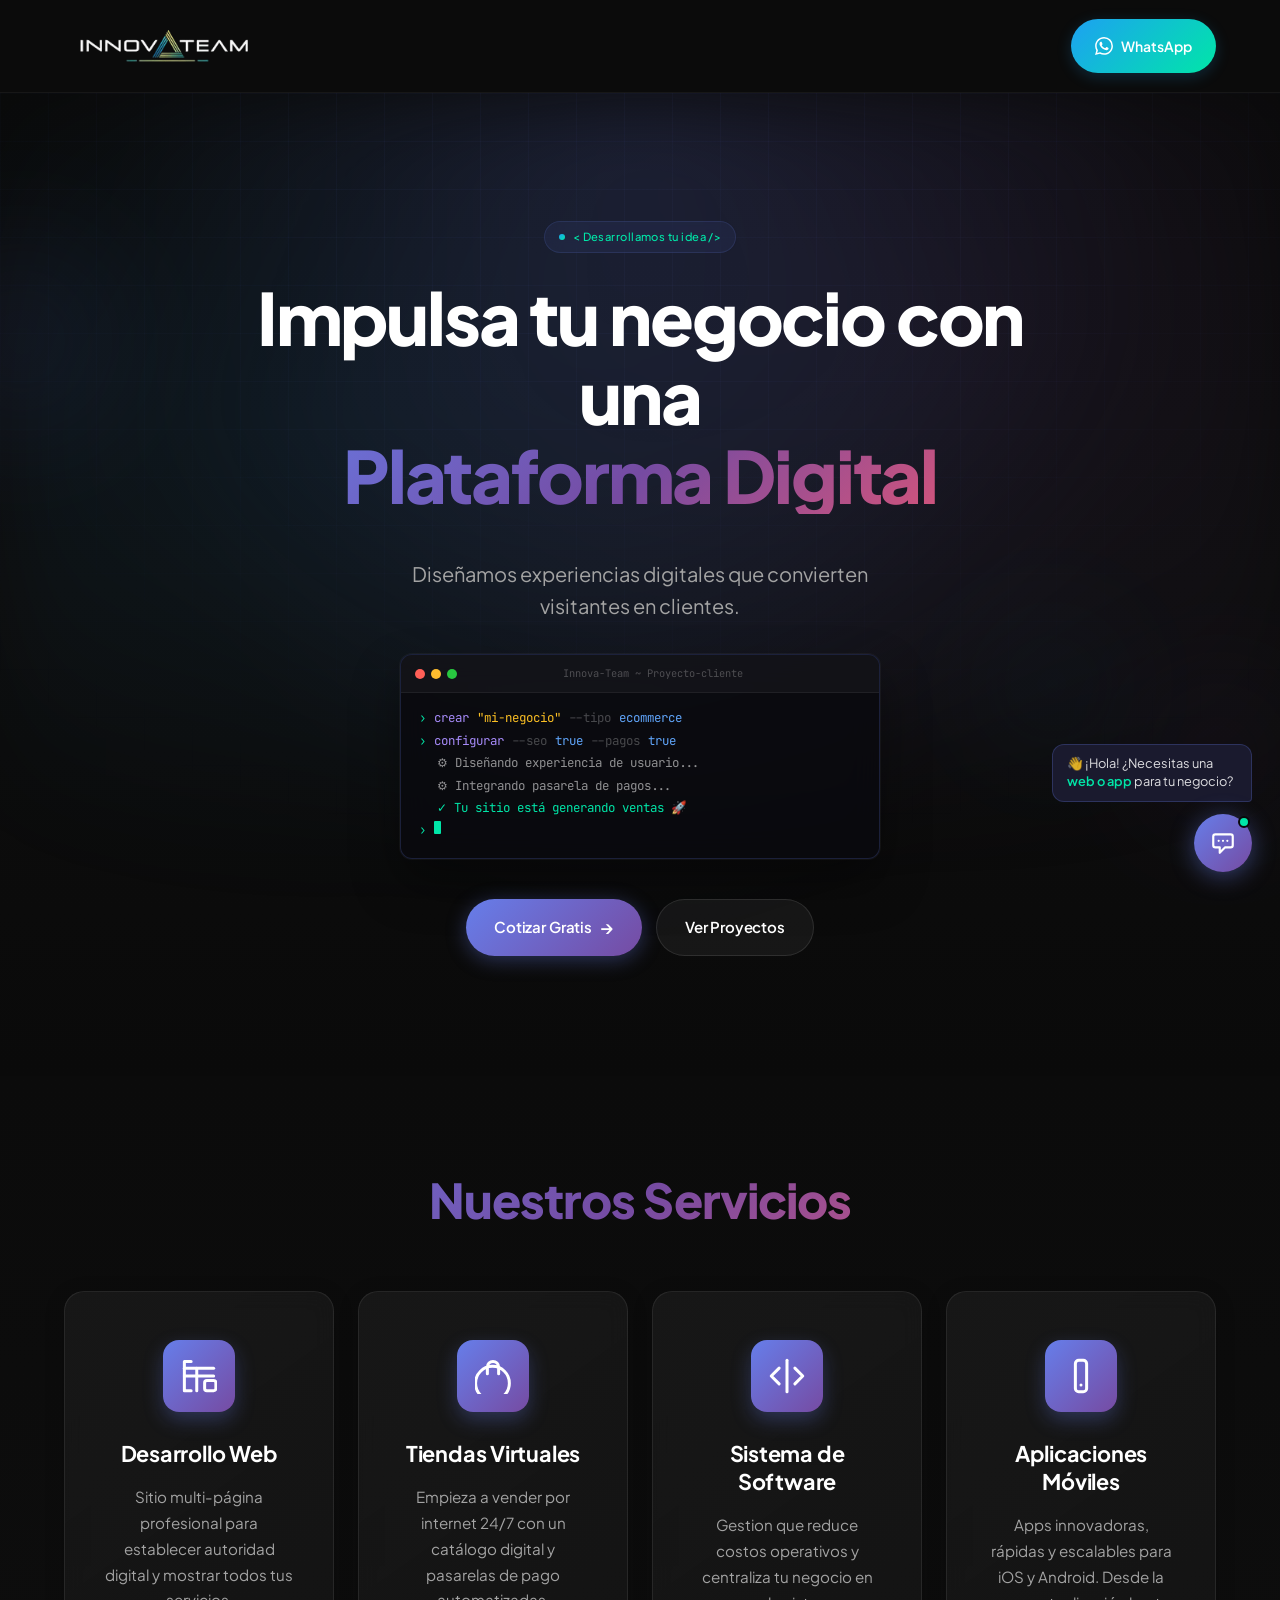
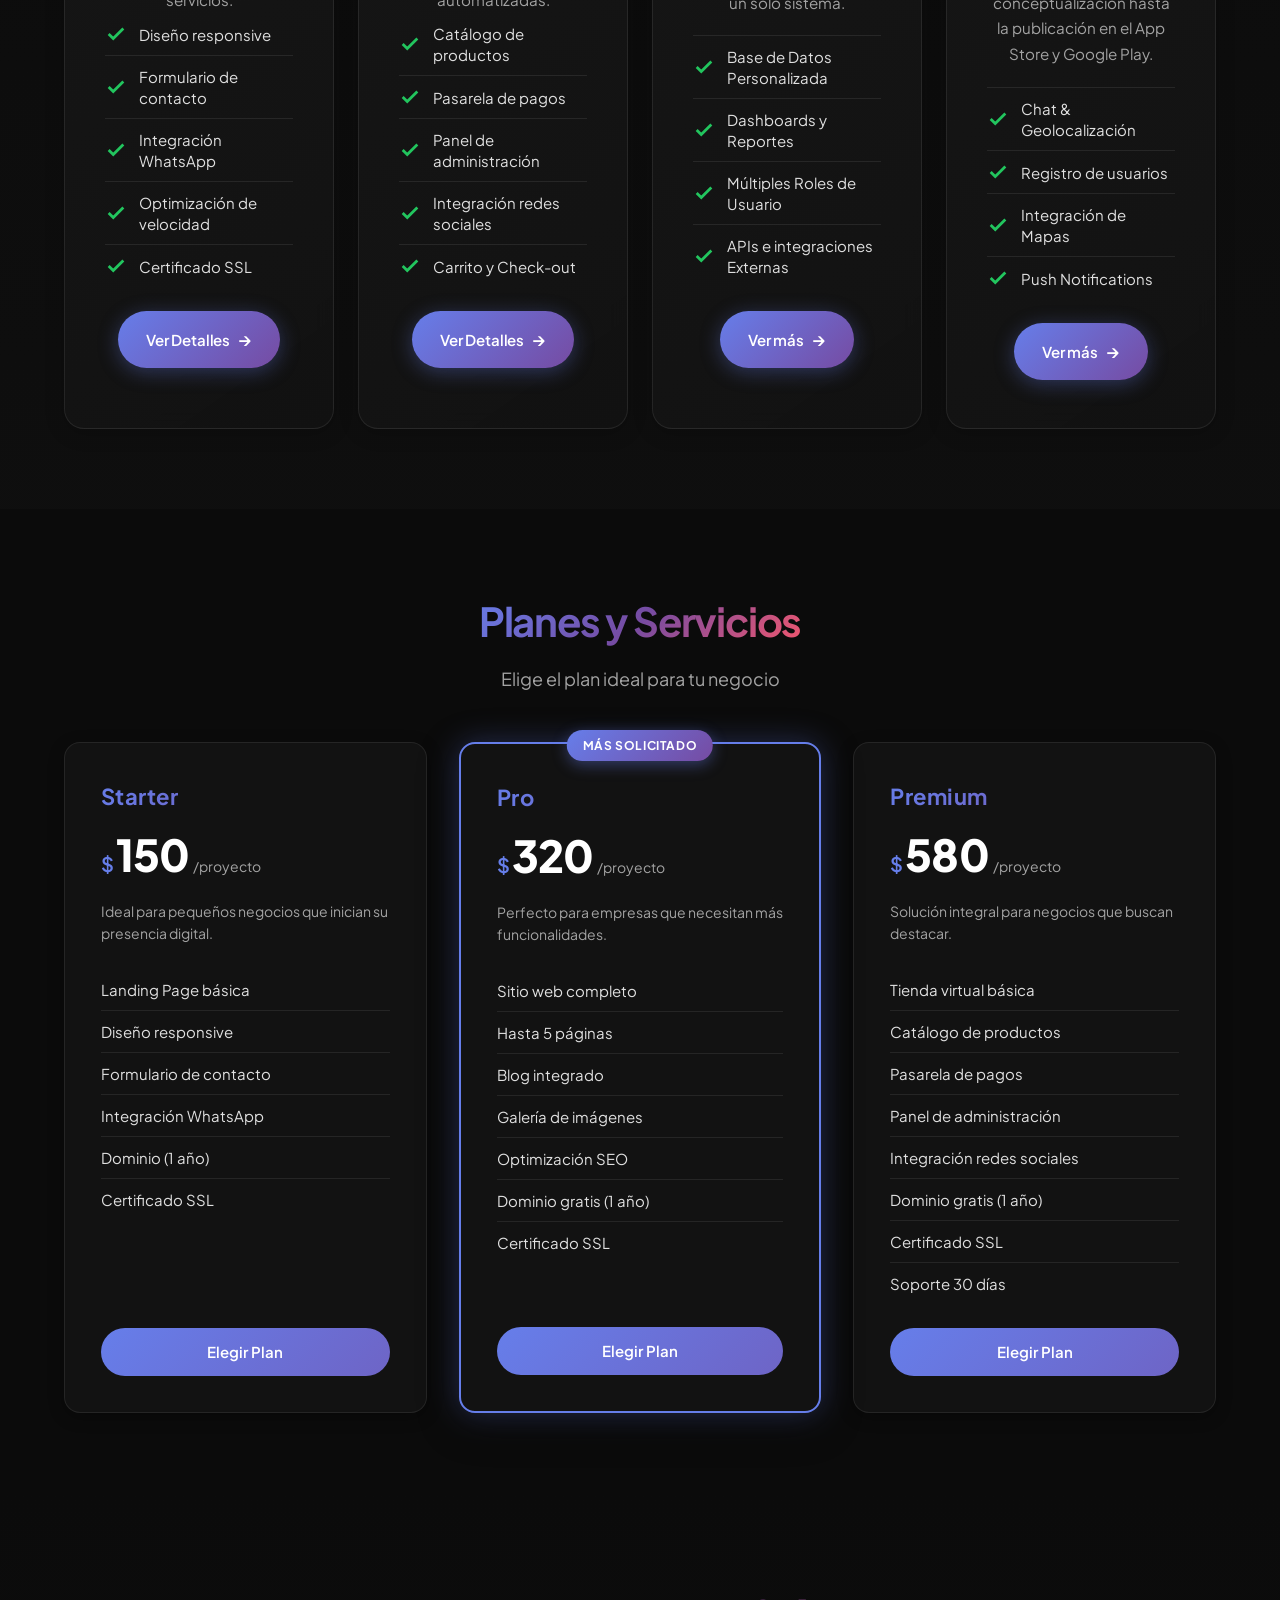
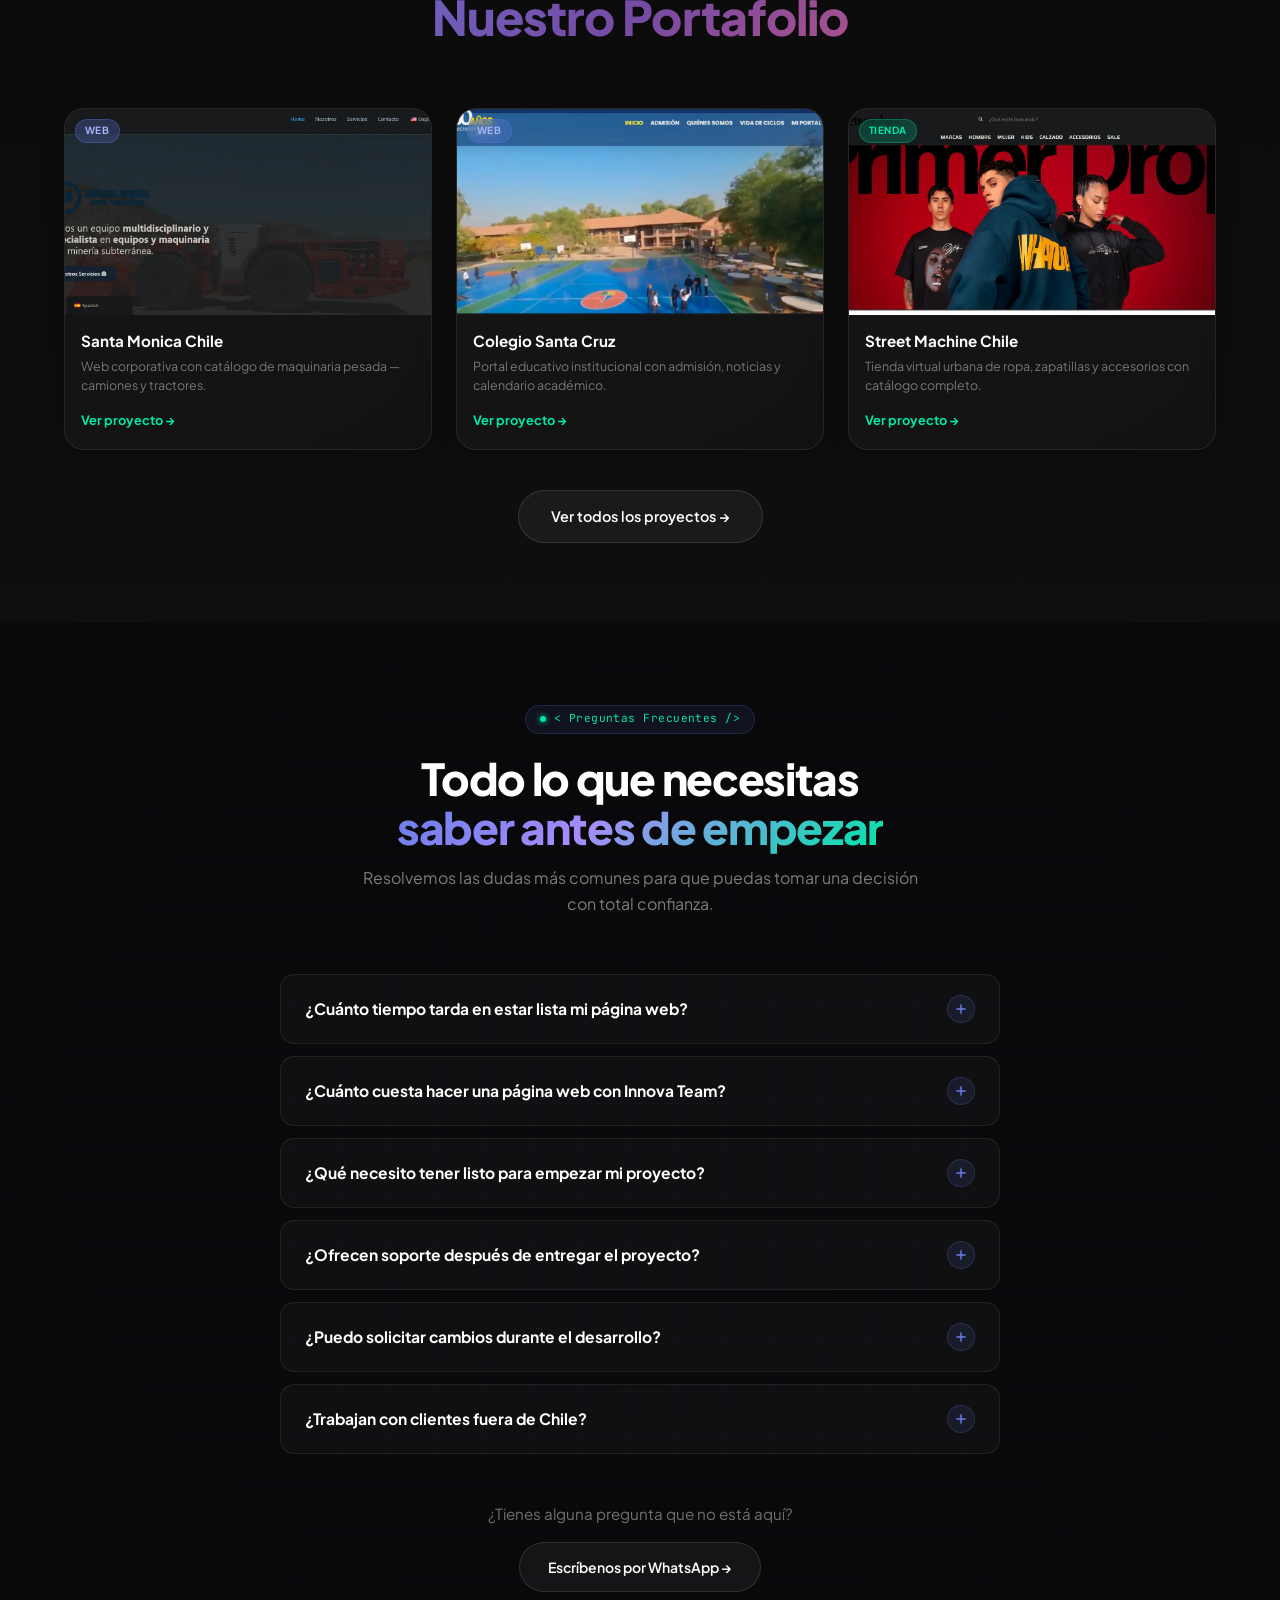
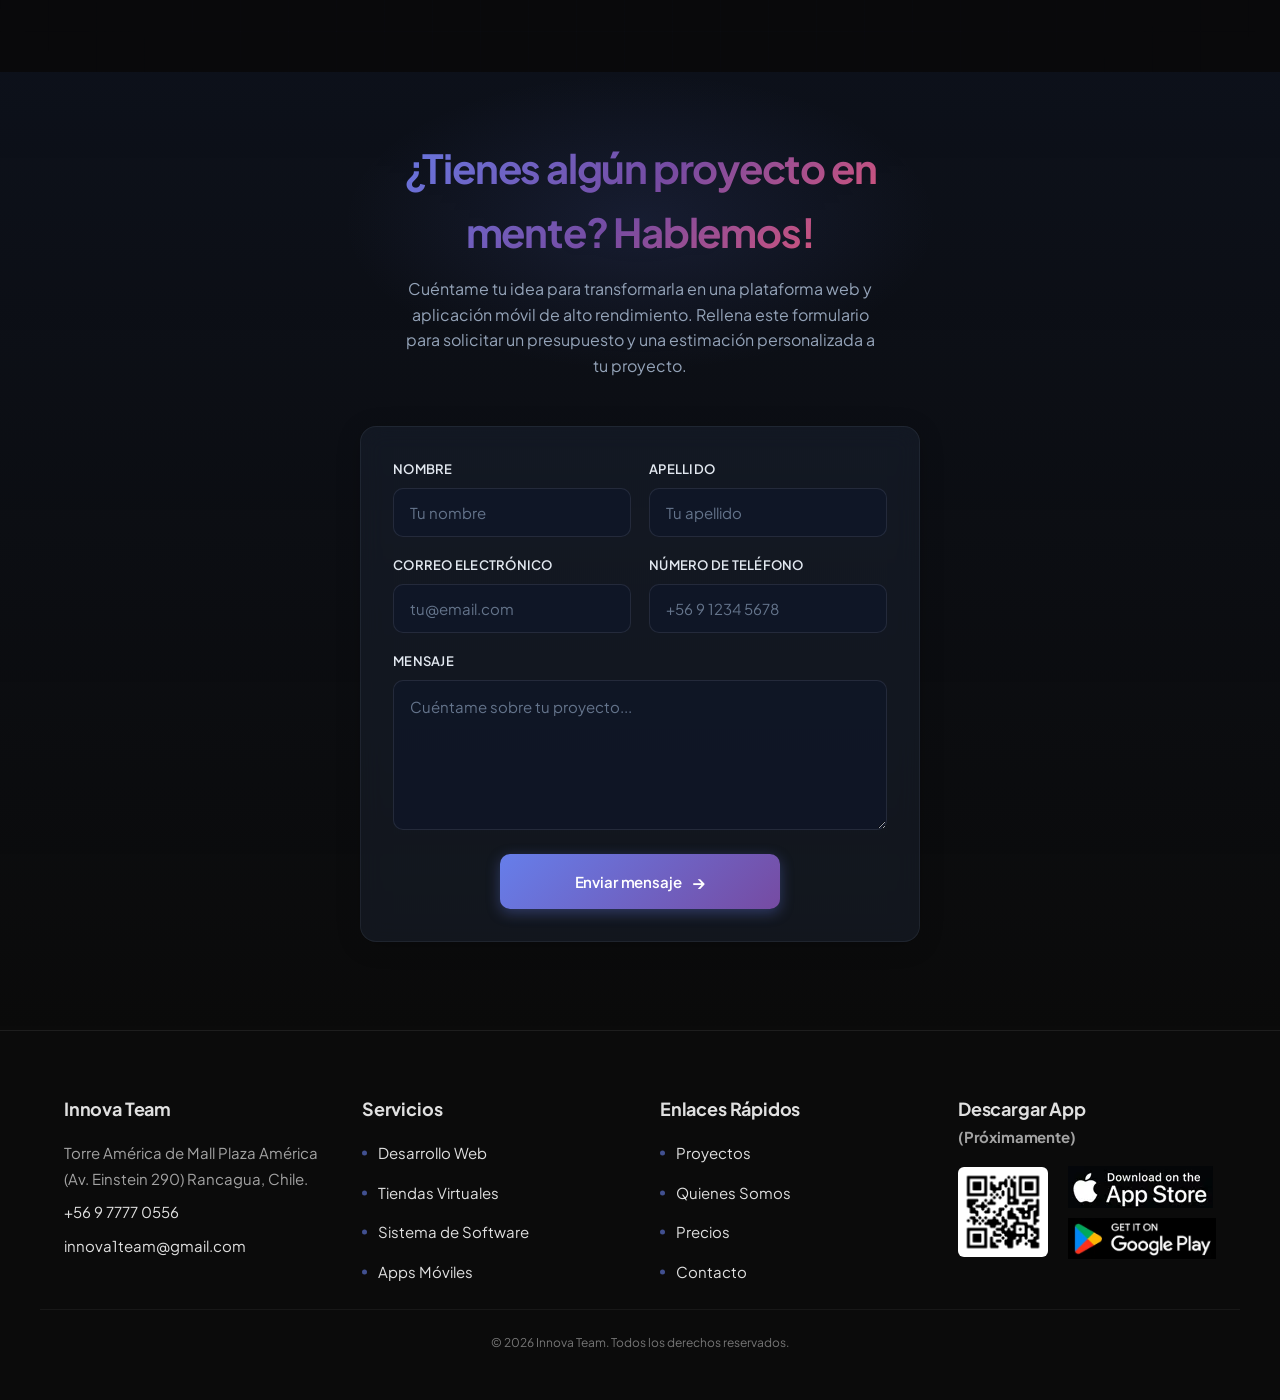
==== index.html @ 7f627562 "listo webp" ====
<!DOCTYPE html>
<html lang="es">
<head>
  <meta charset="UTF-8">
  <title>Innova Team</title>
  <meta name="viewport" content="width=device-width, initial-scale=1.0">
  <meta name="description" content="Creamos páginas web modernas que hacen crecer tu negocio. Diseño profesional, rápido y enfocado en resultados.">
  <link rel="stylesheet" href="css/base.css">
  <link rel="stylesheet" href="css/navbar.css">
  <link rel="stylesheet" href="css/hero.css">
  <link rel="stylesheet" href="css/chatbot.css">
  <link rel="stylesheet" href="css/services.css">
  <link rel="stylesheet" href="css/pricing.css">
  <link rel="stylesheet" href="css/portafolio.css">
  <link rel="stylesheet" href="css/faq.css">
  <link rel="stylesheet" href="css/contact.css">
  <link rel="stylesheet" href="css/about.css">
  <link rel="stylesheet" href="css/footer.css">
  <link rel="preconnect" href="https://fonts.googleapis.com">
  <link rel="preconnect" href="https://fonts.gstatic.com" crossorigin>
  <link href="https://fonts.googleapis.com/css2?family=Plus+Jakarta+Sans:wght@400;500;600;700;800&family=JetBrains+Mono:wght@400;500&display=swap" rel="stylesheet">

  <link rel="icon" href="assets/favicon.ico" type="image/x-icon">
  
  <script src="script.js" defer></script>
</head>
<body>

  <!-- Navbar -->
  <header class="navbar" role="banner">
    <div class="navbar__container">
        <a href="index.html" class="navbar__logo" aria-label="Inicio">
          <picture>
            <source srcset="assets/webp/innovasinfondo.webp" type="image/webp">
            <img src="assets/innovasinfondo.png" alt="Innova Team Logo" class="navbar__logo-img" >
          </picture>
        </a>

      <nav class="navbar__nav" id="navbarNav" aria-label="Navegación principal">
        <ul class="navbar__menu">
          <li class="navbar__menu-item">
            <a href="#" class="navbar__link">Inicio</a>
          </li>
          <li class="navbar__menu-item navbar__menu-item--has-submenu">
            <button class="navbar__submenu-toggle" aria-expanded="false" aria-label="Expandir servicios">
              <span>Servicios</span>
              <svg class="navbar__submenu-arrow" viewBox="0 0 24 24" fill="none" stroke="currentColor" stroke-width="2" aria-hidden="true">
                <polyline points="6 9 12 15 18 9"></polyline>
              </svg>
            </button>
            <ul class="navbar__submenu">
              <li><a href="index.html" class="navbar__submenu-link">Apps móviles</a></li>
              <li><a href="index.html" class="navbar__submenu-link">Desarrollo web</a></li>
              <li><a href="index.html" class="navbar__submenu-link">Tiendas virtuales</a></li>
              <li><a href="index.html" class="navbar__submenu-link">Sistemas de software</a></li>
              <li><a href="index.html" class="navbar__submenu-link">Soporte online</a></li>
            </ul>
          </li>
          <li class="navbar__menu-item">
            <a href="nosotros.html" class="navbar__link">Quiénes somos</a>
          </li>
        </ul>
        <a href="https://wa.me/569777770556?text=Hola,%20me%20gustaria%20cotizar%20una%20pagina%20web" class="btn-whatsapp" aria-label="Contactar por WhatsApp">
          <svg class="icon-whatsapp" viewBox="0 0 24 24" fill="currentColor" aria-hidden="true">
            <path d="M17.472 14.382c-.297-.149-1.758-.867-2.03-.967-.273-.099-.471-.148-.67.15-.197.297-.767.966-.94 1.164-.173.199-.347.223-.644.075-.297-.15-1.255-.463-2.39-1.475-.883-.788-1.48-1.761-1.653-2.059-.173-.297-.018-.458.13-.606.134-.133.298-.347.446-.52.149-.174.198-.298.298-.497.099-.198.05-.371-.025-.52-.075-.149-.669-1.612-.916-2.207-.242-.579-.487-.5-.669-.51-.173-.008-.371-.01-.57-.01-.198 0-.52.074-.792.372-.272.297-1.04 1.016-1.04 2.479 0 1.462 1.065 2.875 1.213 3.074.149.198 2.096 3.2 5.077 4.487.709.306 1.262.489 1.694.625.712.227 1.36.195 1.871.118.571-.085 1.758-.719 2.006-1.413.248-.694.248-1.289.173-1.413-.074-.124-.272-.198-.57-.347m-5.421 7.403h-.004a9.87 9.87 0 01-5.031-1.378l-.361-.214-3.741.982.998-3.648-.235-.374a9.86 9.86 0 01-1.51-5.26c.001-5.45 4.436-9.884 9.888-9.884 2.64 0 5.122 1.03 6.988 2.898a9.825 9.825 0 012.893 6.994c-.003 5.45-4.437 9.884-9.885 9.884m8.413-18.297A11.815 11.815 0 0012.05 0C5.495 0 .16 5.335.157 11.892c0 2.096.547 4.142 1.588 5.945L.057 24l6.305-1.654a11.882 11.882 0 005.683 1.448h.005c6.554 0 11.89-5.335 11.893-11.893a11.821 11.821 0 00-3.48-8.413Z"/>
          </svg>
          <span class="whatsapp-text">WhatsApp</span>
        </a>
      </nav>

      <button class="navbar__toggle" id="navbarToggle" aria-label="Abrir menú" aria-expanded="false" aria-controls="navbarNav">
        <span class="navbar__toggle-icon"></span>
      </button>
    </div>
  </header>

  <!-- Hero -->
  <section class="hero" aria-label="Sección principal">
    <div class="hero__background" aria-hidden="true"></div>
    <div class="hero__glow hero__glow--1" aria-hidden="true"></div>
    <div class="hero__glow hero__glow--2" aria-hidden="true"></div>
    <div class="hero__glow hero__glow--3" aria-hidden="true"></div>
    <div class="hero__content">
      
     <!-- Badge con identidad técnica -->
    <div class="hero__badge">
      <span class="hero__badge-dot" aria-hidden="true"></span>
      <span class="hero__badge-text">&lt; Desarrollamos tu idea /&gt;</span>
    </div>

      <h1 class="hero__title">
        <span class="hero__title--white">Impulsa tu negocio con una</span> <span class="hero__title--highlight">Plataforma Digital</span>
      </h1>
      <p class="hero__location">
  <!--<span>🇨🇱</span> Chile &nbsp;&amp;&nbsp; <span>🇻🇪 Venezuela</span>
</p>-->

      <p class="hero__description">Diseñamos experiencias digitales que convierten visitantes en clientes.</p>
<!-- Terminal — va antes de los botones -->
<div class="hero__terminal" role="img" aria-label="Demostración animada del proceso de desarrollo">
  <div class="hero__terminal-bar">
    <span class="terminal-dot terminal-dot--red"></span>
    <span class="terminal-dot terminal-dot--yellow"></span>
    <span class="terminal-dot terminal-dot--green"></span>
    <span class="terminal-title">Innova-Team ~ Proyecto-cliente</span>
  </div>
  <div class="hero__terminal-body" aria-hidden="true">
    <div class="t-line">
      <span class="t-prompt">›</span>
      <span class="t-cmd">crear</span>
      <span class="t-str">"mi-negocio"</span>
      <span class="t-muted">--tipo</span>
      <span class="t-num">ecommerce</span>
    </div>
    <div class="t-line">
      <span class="t-prompt">›</span>
      <span class="t-cmd">configurar</span>
      <span class="t-muted">--seo</span>
      <span class="t-num">true</span>
      <span class="t-muted">--pagos</span>
      <span class="t-num">true</span>
    </div>
    <div class="t-output">⚙ Diseñando experiencia de usuario...</div>
    <div class="t-output">⚙ Integrando pasarela de pagos...</div>
    <div class="t-success">✓ Tu sitio está generando ventas 🚀</div>
    <div class="t-line">
      <span class="t-prompt">›</span>
      <span class="t-cursor"></span>
    </div>
  </div>
</div> 
      <div class="hero__buttons">
        <a href="https://wa.me/56977770556" class="btn btn--primary" aria-label="Cotizar por WhatsApp">
          <span class="btn__shine" aria-hidden="true"></span>
          <span class="btn__text">Cotizar Gratis</span>
          <span class="btn__icon" aria-hidden="true">→</span>
        </a>
        
        <a href="proyectos.html" class="btn btn--secondary" aria-label="Ver proyectos">
          <span class="btn__text">Ver Proyectos</span>
        </a>
      </div>
<!--  
      <div class="hero__stats">
        <div class="hero__stat">
          <span class="hero__stat-number">+150</span>
          <span class="hero__stat-label">Proyectos</span>
        </div>
        <div class="hero__stat">
          <span class="hero__stat-number">+100</span>
          <span class="hero__stat-label">Clientes</span>
        </div>
        <div class="hero__stat">
          <span class="hero__stat-number">24/7</span>
          <span class="hero__stat-label">Soporte</span>
        </div>
      </div>  -->
    </div>
  </section>

  <!-- Servicios -->
  <section class="services" aria-label="Nuestros servicios">
    <div class="container">
      <h2 class="section-title">Nuestros Servicios</h2>
      <div class="services__grid">
        <article class="card card--service" aria-labelledby="service-web-title">
          <div class="card__icon" aria-hidden="true">
            <svg viewBox="0 0 24 24" fill="none" stroke="currentColor" stroke-width="1.5">
              <path d="M17.25 15H21.75C22.5784 15 23.25 15.6716 23.25 16.5V20.25C23.25 21.0784 22.5784 21.75 21.75 21.75H17.25C16.4216 21.75 15.75 21.0784 15.75 20.25V16.5C15.75 15.6716 16.4216 15 17.25 15Z" stroke-linecap="round" stroke-linejoin="round"/>
              <path d="M2.25 6.75H21.75" stroke-linecap="round" stroke-linejoin="round"/>
              <path d="M2.25 12H21.75" stroke-linecap="round" stroke-linejoin="round"/>
              <path d="M6.75 2.25H2.25V21.75H6.75" stroke-linecap="round" stroke-linejoin="round"/>
              <path d="M10.5 6.75V21.75" stroke-linecap="round" stroke-linejoin="round"/>
            </svg>
          </div>
          <h3 class="card__title" id="service-web-title">Desarrollo Web</h3>
          <p class="card__description">Sitio multi-página profesional para establecer autoridad digital y mostrar todos tus servicios.</p>
          <ul class="pricing-card__features">
            <li><svg class="check-icon" viewBox="0 0 24 24" fill="none" stroke="#22c55e" stroke-width="3"><polyline points="20 6 9 17 4 12"></polyline></svg>Diseño responsive</li>
            <li><svg class="check-icon" viewBox="0 0 24 24" fill="none" stroke="#22c55e" stroke-width="3"><polyline points="20 6 9 17 4 12"></polyline></svg>Formulario de contacto</li>
            <li><svg class="check-icon" viewBox="0 0 24 24" fill="none" stroke="#22c55e" stroke-width="3"><polyline points="20 6 9 17 4 12"></polyline></svg>Integración WhatsApp</li>
            <li><svg class="check-icon" viewBox="0 0 24 24" fill="none" stroke="#22c55e" stroke-width="3"><polyline points="20 6 9 17 4 12"></polyline></svg>Optimización de velocidad</li>
            <li><svg class="check-icon" viewBox="0 0 24 24" fill="none" stroke="#22c55e" stroke-width="3"><polyline points="20 6 9 17 4 12"></polyline></svg>Certificado SSL</li>
          </ul>
          <a href="servicio-web.html" class="btn btn--primary card__button" aria-label="Ver detalles del servicio">
            <span class="btn__text">Ver Detalles</span>
            <span class="btn__icon" aria-hidden="true">→</span>
          </a>
        </article>

        <article class="card card--service" aria-labelledby="service-store-title">
          <div class="card__icon" aria-hidden="true">
            <svg viewBox="0 0 24 24" fill="none" stroke="currentColor" stroke-width="1.5">
              <path d="M15.75 10.5V6a3.75 3.75 0 10-7.5 0v4.5m11.354-1.646a11.261 11.261 0 11-15.91 0 11.261 11.261 0 0115.91 0z" stroke-linecap="round" stroke-linejoin="round"/>
            </svg>
          </div>
          <h3 class="card__title" id="service-store-title">Tiendas Virtuales</h3>
          <p class="card__description">Empieza a vender por internet 24/7 con un catálogo digital y pasarelas de pago automatizadas.</p>
          <ul class="pricing-card__features">
            <li><svg class="check-icon" viewBox="0 0 24 24" fill="none" stroke="#22c55e" stroke-width="3"><polyline points="20 6 9 17 4 12"></polyline></svg>Catálogo de productos</li>
            <li><svg class="check-icon" viewBox="0 0 24 24" fill="none" stroke="#22c55e" stroke-width="3"><polyline points="20 6 9 17 4 12"></polyline></svg>Pasarela de pagos</li>
            <li><svg class="check-icon" viewBox="0 0 24 24" fill="none" stroke="#22c55e" stroke-width="3"><polyline points="20 6 9 17 4 12"></polyline></svg>Panel de administración</li>
            <li><svg class="check-icon" viewBox="0 0 24 24" fill="none" stroke="#22c55e" stroke-width="3"><polyline points="20 6 9 17 4 12"></polyline></svg>Integración redes sociales</li>
            <li><svg class="check-icon" viewBox="0 0 24 24" fill="none" stroke="#22c55e" stroke-width="3"><polyline points="20 6 9 17 4 12"></polyline></svg>Carrito y Check-out</li>
          </ul>
          <a href="servicio-tienda.html" class="btn btn--primary card__button" aria-label="Ver detalles del servicio">
            <span class="btn__text">Ver Detalles</span>
            <span class="btn__icon" aria-hidden="true">→</span>
          </a>
        </article>

        <article class="card card--service" aria-labelledby="service-software-title">
          <div class="card__icon" aria-hidden="true">
            <svg viewBox="0 0 24 24" fill="none" stroke="currentColor" stroke-width="1.5">
              <path d="M17.25 6.75L22.5 12l-5.25 5.25" stroke-linecap="round" stroke-linejoin="round"/>
              <path d="M6.75 17.25L1.5 12l5.25-5.25" stroke-linecap="round" stroke-linejoin="round"/>
              <path d="M12 22.5V1.5" stroke-linecap="round" stroke-linejoin="round"/>
            </svg>
          </div>
          <h3 class="card__title" id="service-software-title">Sistema de Software</h3>
          <p class="card__description">Gestion que reduce costos operativos y centraliza tu negocio en un solo sistema.</p>
          <ul class="pricing-card__features"><li></li>
            <li><svg class="check-icon" viewBox="0 0 24 24" fill="none" stroke="#22c55e" stroke-width="3"><polyline points="20 6 9 17 4 12"></polyline></svg>Base de Datos Personalizada</li>
            <li><svg class="check-icon" viewBox="0 0 24 24" fill="none" stroke="#22c55e" stroke-width="3"><polyline points="20 6 9 17 4 12"></polyline></svg>Dashboards y Reportes</li>
            <li><svg class="check-icon" viewBox="0 0 24 24" fill="none" stroke="#22c55e" stroke-width="3"><polyline points="20 6 9 17 4 12"></polyline></svg>Múltiples Roles de Usuario</li>
            <li><svg class="check-icon" viewBox="0 0 24 24" fill="none" stroke="#22c55e" stroke-width="3"><polyline points="20 6 9 17 4 12"></polyline></svg>APIs e integraciones Externas</li>
          </ul>
          <a href="servicio-software.html" class="btn btn--primary card__button">
           <span class="btn__text">Ver más</span>
             <span class="btn__icon">→</span>
           </a>
        </article>

        <article class="card card--service" aria-labelledby="service-mobile-title">
          <div class="card__icon" aria-hidden="true">
            <svg viewBox="0 0 24 24" fill="none" stroke="currentColor" stroke-width="1.5">
              <path d="M10.5 1.5H13.5A2.25 2.25 0 0115.75 3.75v16.5a2.25 2.25 0 01-2.25 2.25h-3a2.25 2.25 0 01-2.25-2.25V3.75A2.25 2.25 0 0110.5 1.5z" stroke-linecap="round" stroke-linejoin="round"/>
              <path d="M12 18v.001" stroke-linecap="round" stroke-linejoin="round"/>
            </svg>
          </div>
          <h3 class="card__title" id="service-mobile-title">Aplicaciones Móviles</h3>
          <p class="card__description">Apps innovadoras, rápidas y escalables para iOS y Android. Desde la conceptualización hasta la publicación en el App Store y Google Play.</p>
          <ul class="pricing-card__features"><li></li>
            <li><svg class="check-icon" viewBox="0 0 24 24" fill="none" stroke="#22c55e" stroke-width="3"><polyline points="20 6 9 17 4 12"></polyline></svg>Chat & Geolocalización</li>
            <li><svg class="check-icon" viewBox="0 0 24 24" fill="none" stroke="#22c55e" stroke-width="3"><polyline points="20 6 9 17 4 12"></polyline></svg>Registro de usuarios</li>
            <li><svg class="check-icon" viewBox="0 0 24 24" fill="none" stroke="#22c55e" stroke-width="3"><polyline points="20 6 9 17 4 12"></polyline></svg>Integración de Mapas</li>
            <li><svg class="check-icon" viewBox="0 0 24 24" fill="none" stroke="#22c55e" stroke-width="3"><polyline points="20 6 9 17 4 12"></polyline></svg>Push Notifications</li>
          </ul>
          <a href="servicio-app.html" class="btn btn--primary card__button">
           <span class="btn__text">Ver más</span>
           <span class="btn__icon">→</span>
          </a>
        </article>
      </div>
    </div>
  </section>

  <!-- Planes y Servicios -->
  <section class="pricing" id="planes" aria-label="Planes y Servicios">
    <div class="container">
      <h2 class="section-title">Planes y Servicios</h2>
      <p class="pricing__subtitle">Elige el plan ideal para tu negocio</p>
      
      <div class="pricing__grid">
        <!-- Starter -->
        <article class="pricing-card" aria-labelledby="plan-starter-title">
          <h3 class="pricing-card__title" id="plan-starter-title">Starter</h3>
          <div class="pricing-card__price">
            <span class="pricing-card__currency">$</span>
            <span class="pricing-card__amount">150</span>
            <span class="pricing-card__period">/proyecto</span>
          </div>
          <p class="pricing-card__description">Ideal para pequeños negocios que inician su presencia digital.</p>
          <ul class="pricing-card__features">
            <li>Landing Page básica</li>
            <li>Diseño responsive</li>
            <li>Formulario de contacto</li>
            <li>Integración WhatsApp</li>
            <li>Dominio (1 año)</li>
            <li>Certificado SSL</li>
          </ul>
          <a href="https://wa.me/56977770556?text=Hola%2C%20quiero%20una%20landing%20page%20para%20mi%20negocio" class="pricing-card__button">Elegir Plan</a>
        </article>

        <!-- Pro -->
        <article class="pricing-card pricing-card--featured" aria-labelledby="plan-pro-title">
          <h3 class="pricing-card__title" id="plan-pro-title">Pro</h3>
          <div class="pricing-card__price">
            <span class="pricing-card__currency">$</span>
            <span class="pricing-card__amount">320</span>
            <span class="pricing-card__period">/proyecto</span>
          </div>
          <p class="pricing-card__description">Perfecto para empresas que necesitan más funcionalidades.</p>
          <ul class="pricing-card__features">
            <li>Sitio web completo</li>
            <li>Hasta 5 páginas</li>
            <li>Blog integrado</li>
            <li>Galería de imágenes</li>
            <li>Optimización SEO</li>
            <li>Dominio gratis (1 año)</li>
            <li>Certificado SSL</li>
          </ul>
          <a href="https://wa.me/56977770556?text=Hola%2C%20quiero%20cotizar%20una%20web%20corporativa%20profesional" class="pricing-card__button">Elegir Plan</a>
        </article>

        <!-- Premium -->
        <article class="pricing-card" aria-labelledby="plan-premium-title">
          <h3 class="pricing-card__title" id="plan-premium-title">Premium</h3>
          <div class="pricing-card__price">
            <span class="pricing-card__currency">$</span>
            <span class="pricing-card__amount">580</span>
            <span class="pricing-card__period">/proyecto</span>
          </div>
          <p class="pricing-card__description">Solución integral para negocios que buscan destacar.</p>
          <ul class="pricing-card__features">
            <li>Tienda virtual básica</li>
            <li>Catálogo de productos</li>
            <li>Pasarela de pagos</li>
            <li>Panel de administración</li>
            <li>Integración redes sociales</li>
            <li>Dominio gratis (1 año)</li>
            <li>Certificado SSL</li>
            <li>Soporte 30 días</li>
          </ul>
          <a href="https://wa.me/56977770556?text=Hola%2C%20quiero%20desarrollar%20un%20ecommerce%20o%20aplicaci%C3%B3n%20web" class="pricing-card__button">Elegir Plan</a>
        </article>


      </div>
    </div>
  </section>

  <!-- Ecosistema -->
<!-- section class="ecosystem" aria-label="Ecosistema">


    <div class="container">
      <h2 class="section-title">Nuestro Ecosistema</h2>
      <div class="ecosystem-container">
<svg class="ecosystem-lines" viewBox="0 0 420 420">
  <defs>
    <filter id="glow">
      <feGaussianBlur stdDeviation="3.5" result="coloredBlur"/>
      <feMerge>
        <feMergeNode in="coloredBlur"/>
        <feMergeNode in="SourceGraphic"/>
      </feMerge>
    </filter>
  </defs>
  <!-- Líneas de conexión desde el centro hacia cada item 
  <line x1="210" y1="210" x2="210" y2="45" stroke="var(--color-accent)" stroke-width="2" />
  <line x1="210" y1="210" x2="345" y2="120" stroke="var(--color-accent)" stroke-width="2" />
  <line x1="210" y1="210" x2="345" y2="300" stroke="var(--color-accent)" stroke-width="2" />
  <line x1="210" y1="210" x2="210" y2="375" stroke="var(--color-accent)" stroke-width="2" />
  <line x1="210" y1="210" x2="75" y2="300" stroke="var(--color-accent)" stroke-width="2" />
  <line x1="210" y1="210" x2="75" y2="120" stroke="var(--color-accent)" stroke-width="2" />
</svg>
        <div class="ecosystem-center">
          
          <img src="" alt="Innova Team">
        </div>
        <div class="ecosystem-item item-1">
          <img src="assets/icons/whatsapp.svg" alt="WhatsApp">
        </div>
        <div class="ecosystem-item item-2">
          <img src="assets/icons/shopify.svg" alt="WhatsApp">
        </div>
        <div class="ecosystem-item item-3">
          <img src="assets/icons/wordpress.svg" alt="WhatsApp">
        </div>
        <div class="ecosystem-item item-4">
          <img src="assets/icons/mercadopago.svg" alt="WhatsApp">
        </div>
        <div class="ecosystem-item item-5">
          <img src="assets/icons/googleanalytics.svg" alt="WhatsApp">
        </div>
        <div class="ecosystem-item item-6">
          <img src="assets/icons/stripe.svg" alt="WhatsApp">
        </div>
      </div>
    </div>
  </section>

  <!-- Portafolio -->
 
 <!--Portafolio-->
  
<section class="services" aria-label="Portafolio destacado">
  <div class="container">
    <h2 class="section-title">Nuestro Portafolio</h2>

    <div class="services__grid" style="grid-template-columns: repeat(auto-fill, minmax(300px,1fr));">

      <article class="card card--service" style="padding:0; overflow:hidden; text-align:left;">
        <div style="position:relative; aspect-ratio:16/9; overflow:hidden;">
          <picture>
            <source srcset="assets/webp/santamonica.webp" type="image/webp">
            <img src="assets/santamonica.png" alt="Santa Monica Chile"
                 style="width:100%;height:100%;object-fit:cover;object-position:top;transition:object-position 2.5s ease;"
                 onmouseenter="this.style.objectPosition='bottom'"
                 onmouseleave="this.style.objectPosition='top'"
                 loading="lazy">
          </picture>
          <span style="position:absolute;top:10px;left:10px;font-size:.62rem;font-weight:700;padding:3px 9px;border-radius:9999px;background:rgba(102,126,234,.25);color:#a5b4fc;border:1px solid rgba(102,126,234,.3);text-transform:uppercase;letter-spacing:.05em;backdrop-filter:blur(8px);">Web</span>
        </div>
        <div style="padding:14px 16px 18px;">
          <p style="font-weight:700;color:#fff;font-size:.95rem;margin-bottom:4px;">Santa Monica Chile</p>
          <p style="font-size:.78rem;color:rgba(240,240,240,.45);line-height:1.55;margin-bottom:10px;">Web corporativa con catálogo de maquinaria pesada — camiones y tractores.</p>
          <a href="https://sm-em.com/" target="_blank" rel="noopener"
             style="font-size:.8rem;font-weight:700;color:#00E6A8;text-decoration:none;">Ver proyecto →</a>
        </div>
      </article>

      <article class="card card--service" style="padding:0; overflow:hidden; text-align:left;">
        <div style="position:relative; aspect-ratio:16/9; overflow:hidden;">
          <picture>
            <source srcset="assets/webp/santacruz.webp" type="image/webp">
            <img src="assets/santacruz.png" alt="Colegio Santa Cruz"
                 style="width:100%;height:100%;object-fit:cover;object-position:top;transition:object-position 2.5s ease;"
                 onmouseenter="this.style.objectPosition='bottom'"
                 onmouseleave="this.style.objectPosition='top'"
                 loading="lazy">
          </picture>
          <span style="position:absolute;top:10px;left:10px;font-size:.62rem;font-weight:700;padding:3px 9px;border-radius:9999px;background:rgba(102,126,234,.25);color:#a5b4fc;border:1px solid rgba(102,126,234,.3);text-transform:uppercase;letter-spacing:.05em;backdrop-filter:blur(8px);">Web</span>
        </div>
        <div style="padding:14px 16px 18px;">
          <p style="font-weight:700;color:#fff;font-size:.95rem;margin-bottom:4px;">Colegio Santa Cruz</p>
          <p style="font-size:.78rem;color:rgba(240,240,240,.45);line-height:1.55;margin-bottom:10px;">Portal educativo institucional con admisión, noticias y calendario académico.</p>
          <a href="https://www.colegiosantacruz.cl/" target="_blank" rel="noopener"
             style="font-size:.8rem;font-weight:700;color:#00E6A8;text-decoration:none;">Ver proyecto →</a>
        </div>
      </article>

      <article class="card card--service" style="padding:0; overflow:hidden; text-align:left;">
        <div style="position:relative; aspect-ratio:16/9; overflow:hidden;">
          <picture>
            <source srcset="assets/webp/ropa.webp" type="image/webp">
            <img src="assets/ropa.png" alt="Street Machine Chile"
                 style="width:100%;height:100%;object-fit:cover;object-position:top;transition:object-position 2.5s ease;"
                 onmouseenter="this.style.objectPosition='bottom'"
                 onmouseleave="this.style.objectPosition='top'"
                 loading="lazy">
          </picture>
          <span style="position:absolute;top:10px;left:10px;font-size:.62rem;font-weight:700;padding:3px 9px;border-radius:9999px;background:rgba(0,230,168,.2);color:#00E6A8;border:1px solid rgba(0,230,168,.3);text-transform:uppercase;letter-spacing:.05em;backdrop-filter:blur(8px);">Tienda</span>
        </div>
        <div style="padding:14px 16px 18px;">
          <p style="font-weight:700;color:#fff;font-size:.95rem;margin-bottom:4px;">Street Machine Chile</p>
          <p style="font-size:.78rem;color:rgba(240,240,240,.45);line-height:1.55;margin-bottom:10px;">Tienda virtual urbana de ropa, zapatillas y accesorios con catálogo completo.</p>
          <a href="https://www.streetmachine.cl/" target="_blank" rel="noopener"
             style="font-size:.8rem;font-weight:700;color:#00E6A8;text-decoration:none;">Ver proyecto →</a>
        </div>
      </article>

    </div>

    <!-- CTA ver todos -->
    <div style="text-align:center;margin-top:2.5rem;">
      <a href="proyectos.html"
         style="display:inline-flex;align-items:center;gap:8px;padding:.875rem 2rem;background:rgba(255,255,255,.05);border:1px solid rgba(255,255,255,.12);border-radius:9999px;color:#fff;font-size:.9rem;font-weight:600;text-decoration:none;transition:all .25s ease;"
         onmouseenter="this.style.background='rgba(102,126,234,.12)';this.style.borderColor='rgba(102,126,234,.35)'"
         onmouseleave="this.style.background='rgba(255,255,255,.05)';this.style.borderColor='rgba(255,255,255,.12)'">
        Ver todos los proyectos →
      </a>
    </div>

  </div>
</section>

  <!-- CTA
  <section class="cta" aria-label="Llamado a la acción">
    <div class="container">
      <h2 class="cta__title">¿Listo para tener tu página web?</h2>
      <a href="https://wa.me/56977770556" class="btn btn-whatsapp cta__button" aria-label="Hablar por WhatsApp">
        <span class="btn__shine" aria-hidden="true"></span>
        <span class="btn__text">Hablar por WhatsApp</span>
        <span class="btn__icon" aria-hidden="true">→</span>
      </a>
    </div>
  </section>  -->

 <!-- SECCIÓN FAQ — -->
<section class="faq" id="faq" aria-label="Preguntas frecuentes">
  <div class="faq__header">
    <div class="faq__badge">
      <span class="faq__badge-dot" aria-hidden="true"></span>
      &lt; Preguntas Frecuentes /&gt;
    </div>
    <h2 class="faq__title">Todo lo que necesitas<br><span>saber antes de empezar</span></h2>
    <p class="faq__subtitle">Resolvemos las dudas más comunes para que puedas tomar una decisión con total confianza.</p>
  </div>

  <div class="faq__list" id="faqList">

    <!-- Item 1 -->
    <div class="faq__item">
      <button class="faq__question" aria-expanded="false">
        <span>¿Cuánto tiempo tarda en estar lista mi página web?</span>
        <span class="faq__icon" aria-hidden="true">
          <svg viewBox="0 0 24 24" fill="none" stroke-width="2.5" stroke-linecap="round" stroke-linejoin="round">
            <line x1="12" y1="5" x2="12" y2="19"/>
            <line x1="5" y1="12" x2="19" y2="12"/>
          </svg>
        </span>
      </button>
      <div class="faq__answer">
        <div class="faq__answer-inner">
          Depende del tipo de proyecto. Una <strong>landing page</strong> puede estar lista en 5 a 7 días hábiles. Un <strong>sitio web completo</strong> toma entre 2 y 3 semanas. Una <strong>tienda virtual o sistema a medida</strong> puede requerir entre 4 y 8 semanas según la complejidad. Siempre te damos un plazo claro antes de comenzar.
        </div>
      </div>
    </div>

    <!-- Item 2 -->
    <div class="faq__item">
      <button class="faq__question" aria-expanded="false">
        <span>¿Cuánto cuesta hacer una página web con Innova Team?</span>
        <span class="faq__icon" aria-hidden="true">
          <svg viewBox="0 0 24 24" fill="none" stroke-width="2.5" stroke-linecap="round" stroke-linejoin="round">
            <line x1="12" y1="5" x2="12" y2="19"/>
            <line x1="5" y1="12" x2="19" y2="12"/>
          </svg>
        </span>
      </button>
      <div class="faq__answer">
        <div class="faq__answer-inner">
          Nuestros planes parten desde <strong>$150 USD</strong> para una landing page básica, <strong>$320 USD</strong> para un sitio web profesional de hasta 5 páginas, y <strong>$580 USD</strong> para una tienda virtual completa. Proyectos más complejos como sistemas de software o apps móviles se cotizan de forma personalizada. Puedes revisar todos los detalles en nuestra <a href="#planes">sección de precios</a>.
        </div>
      </div>
    </div>

    <!-- Item 3 -->
    <div class="faq__item">
      <button class="faq__question" aria-expanded="false">
        <span>¿Qué necesito tener listo para empezar mi proyecto?</span>
        <span class="faq__icon" aria-hidden="true">
          <svg viewBox="0 0 24 24" fill="none" stroke-width="2.5" stroke-linecap="round" stroke-linejoin="round">
            <line x1="12" y1="5" x2="12" y2="19"/>
            <line x1="5" y1="12" x2="19" y2="12"/>
          </svg>
        </span>
      </button>
      <div class="faq__answer">
        <div class="faq__answer-inner">
          No necesitas tener todo perfecto desde el inicio. Con una idea clara de tu negocio ya podemos comenzar. Lo que sí ayuda tener: <strong>logo o nombre de tu empresa</strong>, colores o referencias de diseño que te gusten, y el texto o información que quieres mostrar. Si no tienes algo de esto, te ayudamos a definirlo en la primera reunión.
        </div>
      </div>
    </div>

    <!-- Item 4 -->
    <div class="faq__item">
      <button class="faq__question" aria-expanded="false">
        <span>¿Ofrecen soporte después de entregar el proyecto?</span>
        <span class="faq__icon" aria-hidden="true">
          <svg viewBox="0 0 24 24" fill="none" stroke-width="2.5" stroke-linecap="round" stroke-linejoin="round">
            <line x1="12" y1="5" x2="12" y2="19"/>
            <line x1="5" y1="12" x2="19" y2="12"/>
          </svg>
        </span>
      </button>
      <div class="faq__answer">
        <div class="faq__answer-inner">
          Sí. Todos nuestros planes incluyen un período de soporte post-entrega. El plan <strong>Starter</strong> incluye revisiones durante la entrega, el <strong>Pro</strong> incluye ajustes por 15 días, y el <strong>Premium</strong> incluye 30 días de soporte completo. Además estamos disponibles <strong>24/7 por WhatsApp</strong> para cualquier urgencia.
        </div>
      </div>
    </div>

    <!-- Item 5 -->
    <div class="faq__item">
      <button class="faq__question" aria-expanded="false">
        <span>¿Puedo solicitar cambios durante el desarrollo?</span>
        <span class="faq__icon" aria-hidden="true">
          <svg viewBox="0 0 24 24" fill="none" stroke-width="2.5" stroke-linecap="round" stroke-linejoin="round">
            <line x1="12" y1="5" x2="12" y2="19"/>
            <line x1="5" y1="12" x2="19" y2="12"/>
          </svg>
        </span>
      </button>
      <div class="faq__answer">
        <div class="faq__answer-inner">
          Sí, trabajamos de forma iterativa. Antes de comenzar el desarrollo final te mostramos un prototipo o maqueta para que apruebes el diseño. Durante el proceso te mantenemos informado y puedes solicitar ajustes. Cambios grandes que modifiquen el alcance del proyecto se evalúan con una cotización adicional, siempre con tu aprobación previa.
        </div>
      </div>
    </div>

    <!-- Item 6 -->
    <div class="faq__item">
      <button class="faq__question" aria-expanded="false">
        <span>¿Trabajan con clientes fuera de Chile?</span>
        <span class="faq__icon" aria-hidden="true">
          <svg viewBox="0 0 24 24" fill="none" stroke-width="2.5" stroke-linecap="round" stroke-linejoin="round">
            <line x1="12" y1="5" x2="12" y2="19"/>
            <line x1="5" y1="12" x2="19" y2="12"/>
          </svg>
        </span>
      </button>
      <div class="faq__answer">
        <div class="faq__answer-inner">
          Sí. Operamos desde <strong>Chile 🇨🇱 y Venezuela 🇻🇪</strong> y trabajamos con clientes de toda Latinoamérica de forma 100% remota. Las reuniones se realizan por videollamada, el seguimiento por WhatsApp y entregamos todo digitalmente. Los pagos pueden realizarse por transferencia bancaria o plataformas internacionales.
        </div>
      </div>
    </div>

  </div>

  <!-- CTA -->
  <div class="faq__cta">
    <p>¿Tienes alguna pregunta que no está aquí?</p>
    <a href="https://wa.me/56977770556?text=Hola%2C%20tengo%20una%20pregunta%20sobre%20sus%20servicios" target="_blank" rel="noopener">
      Escríbenos por WhatsApp →
    </a>
  </div>

</section> 

  <!-- Contacto -->
  <section class="contact" id="contacto" aria-label="Contacto">
    <div class="container">
       <div class="contact__wrapper">
         <h2 class="section-title">¿Tienes algún proyecto en mente? Hablemos!</h2>
         
         <p class="contact__description">Cuéntame tu idea para transformarla en una plataforma web y aplicación móvil de alto rendimiento. Rellena este formulario para solicitar un presupuesto y una estimación personalizada a tu proyecto.</p>
         
        <form name="contacto" method="POST" data-netlify="true" netlify>
           <input type="hidden" name="form-name" value="contacto">
           
           <div class="contact__success" id="contactSuccess" style="display: none;">
             <svg class="contact__success-icon" viewBox="0 0 24 24" fill="none" stroke="currentColor" stroke-width="2" aria-hidden="true">
               <polyline points="20 6 9 17 4 12" stroke-linecap="round" stroke-linejoin="round"/>
             </svg>
             <h3 class="contact__success-title">¡Mensaje enviado correctamente!</h3>
             <p class="contact__success-text">Te contactaré pronto.</p>
           </div>
           
           <div class="contact__grid" id="contactFormGrid">
             <div class="contact__field">
               <label for="nombre" class="contact__label">Nombre</label>
               <input type="text" id="nombre" name="nombre" class="contact__input" placeholder="Tu nombre" required>
             </div>
             
             <div class="contact__field">
               <label for="apellido" class="contact__label">Apellido</label>
               <input type="text" id="apellido" name="apellido" class="contact__input" placeholder="Tu apellido" required>
             </div>
             
             <div class="contact__field">
               <label for="email" class="contact__label">Correo electrónico</label>
               <input type="email" id="email" name="email" class="contact__input" placeholder="tu@email.com" required>
             </div>
             
             <div class="contact__field">
               <label for="telefono" class="contact__label">Número de teléfono</label>
               <input type="tel" id="telefono" name="telefono" class="contact__input" placeholder="+56 9 1234 5678">
             </div>
             
             <div class="contact__field contact__field--full">
               <label for="mensaje" class="contact__label">Mensaje</label>
               <textarea id="mensaje" name="mensaje" class="contact__textarea" placeholder="Cuéntame sobre tu proyecto..." rows="5" required></textarea>
             </div>
             
             <div class="contact__field contact__field--full contact__field--button">
               <button type="submit" class="btn btn--primary contact__button">
                 <span class="btn__shine" aria-hidden="true"></span>
                 <span class="btn__text">Enviar mensaje</span>
                 <span class="btn__icon" aria-hidden="true">→</span>
               </button>
             </div>
           </div>
         </form>
         
         
       </div>
    </div>
  </section>

  <!-- About -->
  <!--section id="about" aria-label="¿Quiénes somos?">

    <div class="container">
      <div class="about">
        <h2>¿Quiénes somos?</h2>
        <p>Somos un equipo comprometido con la excelencia, construyendo confianza a través de años de experiencia y un enfoque centrado en las necesidades de nuestros clientes. Nos apasiona transformar ideas en soluciones digitales que generan resultados reales.</p>
      </div>
    </div>
  </section>



  <!- Footer -->
 
 
  <footer class="footer" role="contentinfo">
    <div class="footer-container">
      
      <!-- Columna 1: Información de contacto -->
      <div class="footer-column">
        <h3 class="footer-column__title">Innova Team</h3>
        <address class="footer-column__address">
          <p>Torre América de Mall Plaza América (Av. Einstein 290)  Rancagua, Chile.</p>
          <p><a href="tel:+56977770556">+56 9 7777 0556</a></p>
          <p><a href="mailto:innova1team@gmail.com">innova1team@gmail.com</a></p>
        </address>
      </div>

      <!-- Columna 2: Servicios -->
      <div class="footer-column">
        <h3 class="footer-column__title">Servicios</h3>
        <ul class="footer-column__list">
          <li><a href="#">Desarrollo Web</a></li>
          <li><a href="#">Tiendas Virtuales</a></li>
          <li><a href="#">Sistema de Software</a></li>
          <li><a href="#">Apps Móviles</a></li>
        </ul>
      </div>

      <!-- Columna 3: Enlaces rápidos -->
      <div class="footer-column">
        <h3 class="footer-column__title">Enlaces Rápidos</h3>
        <ul class="footer-column__list">
          <li><a href="proyectos.html">Proyectos</a></li>
          <li><a href="nosotros.html">Quienes Somos</a></li>
          <li><a href="#planes">Precios</a></li>
          <li><a href="#contacto">Contacto</a></li>
        </ul>
      </div>

      <!-- Columna 4: Descargar App -->
      <div class="footer-column footer-app">
        <h3 class="footer-column__title">Descargar App <p class="footer-column__address">(Próximamente)</p></h3>
        
        <div class="footer-app__content">
          <div class="footer-qr">
            <picture>
              <source srcset="assets/webp/https_innovateam_netlify_app_.webp" type="image/webp">
              <img src="assets/https_innovateam_netlify_app_.png" alt="Código QR para descargar app">
            </picture>
          </div>
          <div class="footer-stores">
            <a>
              <picture>
                <source srcset="assets/webp/apple.webp" type="image/webp">
                <img src="assets/apple.png" alt="Descargar en App Store">
              </picture>
            </a>
            <a>
              <picture>
                <source srcset="assets/webp/playstore.webp" type="image/webp">
                <img src="assets/playstore.png" alt="Descargar en Google Play">
              </picture>
            </a>
          </div>
        </div>
      </div>

    </div>

    <!-- Fila inferior con copyright -->
    <div class="footer-bottom">
      <p>&copy; 2026 Innova Team. Todos los derechos reservados.</p>
    </div>
  </footer>

<!-- ── Burbuja flotante ── -->
<div class="chat-bubble">
  <div class="chat-bubble__tooltip" id="chatTooltip" onclick="toggleChat()">
    <p>👋 ¡Hola! ¿Necesitas una <strong>web o app</strong> para tu negocio?</p>
  </div>
  <button class="chat-bubble__btn" id="chatBtn" onclick="toggleChat()" aria-label="Abrir chat">
    <span class="chat-bubble__dot"></span>
    <!-- Icono chat -->
    <svg class="icon-chat" fill="none" viewBox="0 0 24 24" stroke="white" stroke-width="2">
      <path stroke-linecap="round" stroke-linejoin="round" d="M8 10h.01M12 10h.01M16 10h.01M9 16H5a2 2 0 01-2-2V6a2 2 0 012-2h14a2 2 0 012 2v8a2 2 0 01-2 2h-5l-5 5v-5z"/>
    </svg>
    <!-- Icono cerrar -->
    <svg class="icon-close" fill="none" viewBox="0 0 24 24" stroke="white" stroke-width="2.5">
      <path stroke-linecap="round" stroke-linejoin="round" d="M6 18L18 6M6 6l12 12"/>
    </svg>
  </button>
</div>

<!-- ── Ventana del chat ── -->
<div class="chat-window" id="chatWindow" role="dialog" aria-label="Chat de soporte Innova Team">
  <div class="chat-window__header">
    <div class="chat-header__avatar">💻</div>
    <div class="chat-header__info">
      <p class="chat-header__name">Innova Team</p>
      <p class="chat-header__status">En línea ahora</p>
    </div>
  </div>

  <div class="chat-window__messages" id="chatMessages"></div>

  <div class="chat-options" id="chatOptions"></div>

  <div class="chat-window__footer">
    <a id="waBtn" href="https://wa.me/56977770556?text=Hola%2C%20quiero%20m%C3%A1s%20informaci%C3%B3n" 
       class="chat-wa-btn" target="_blank" rel="noopener">
      <svg viewBox="0 0 24 24" fill="white">
        <path d="M17.472 14.382c-.297-.149-1.758-.867-2.03-.967-.273-.099-.471-.148-.67.15-.197.297-.767.966-.94 1.164-.173.199-.347.223-.644.075-.297-.15-1.255-.463-2.39-1.475-.883-.788-1.48-1.761-1.653-2.059-.173-.297-.018-.458.13-.606.134-.133.298-.347.446-.52.149-.174.198-.298.298-.497.099-.198.05-.371-.025-.52-.075-.149-.669-1.612-.916-2.207-.242-.579-.487-.5-.669-.51-.173-.008-.371-.01-.57-.01-.198 0-.52.074-.792.372-.272.297-1.04 1.016-1.04 2.479 0 1.462 1.065 2.875 1.213 3.074.149.198 2.096 3.2 5.077 4.487.709.306 1.262.489 1.694.625.712.227 1.36.195 1.871.118.571-.085 1.758-.719 2.006-1.413.248-.694.248-1.289.173-1.413-.074-.124-.272-.198-.57-.347z"/>
        <path d="M12 0C5.373 0 0 5.373 0 12c0 2.123.554 4.112 1.524 5.836L.057 23.625a.75.75 0 00.92.92l5.789-1.467A11.943 11.943 0 0012 24c6.627 0 12-5.373 12-12S18.627 0 12 0zm0 21.75a9.715 9.715 0 01-4.964-1.363l-.355-.211-3.686.935.951-3.585-.232-.369A9.718 9.718 0 012.25 12C2.25 6.615 6.615 2.25 12 2.25S21.75 6.615 21.75 12 17.385 21.75 12 21.75z"/>
      </svg>
      Continuar en WhatsApp
    </a>
  </div>
</div>

<script>
  // ── Configuración ──
  const WA_NUMBER = '56977770556';
  const AGENT_NAME = 'Innova Team';

  const flows = {
    start: {
      msg: '¡Hola! 👋 Soy el asistente de Innova Team. ¿En qué puedo ayudarte hoy?',
      options: [
        { label: '🌐 Quiero una Página web',    next: 'web' },
        { label: '🛒 Quiero una Tienda online', next: 'tienda' },
        { label: '📱 Quiero una App móvil',     next: 'app' },
        { label: '⚙️ Quiero un Sistema de Software', next: 'software' },
      ]
    },
    web: {
      msg: '¡Genial! Una web profesional es el primer paso  ¿Qué tipo de negocio tienes?',
      options: [
        { label: '🏢 Empresa / Servicios', next: 'cotizar' },
        { label: '🏫 Colegio / Institución', next: 'cotizar' },
        { label: '🏠 Inmobiliaria',         next: 'cotizar' },
        { label: '🍽 Restaurante / Local',   next: 'cotizar' },
      ]
    },
    tienda: {
      msg: '¡Perfecto! Con tu tienda online vendes las 24 horas 🛒 ¿Cuántos productos tienes aproximadamente?',
      options: [
        { label: 'Menos de 50',    next: 'cotizar' },
        { label: 'Entre 50-200',   next: 'cotizar' },
        { label: 'Más de 200',     next: 'cotizar' },
      ]
    },
    app: {
      msg: '¡Las apps abren un mundo de posibilidades! 📱 ¿Para qué plataforma la necesitas?',
      options: [
        { label: '🍎 Solo iOS',         next: 'cotizar' },
        { label: '🤖 Solo Android',     next: 'cotizar' },
        { label: '📲 iOS y Android',    next: 'cotizar' },
      ]
    },
    software: {
  msg: '¡Perfecto! Un sistema a medida centraliza tu negocio 🖥️ ¿Qué necesitas gestionar?',
  options: [
    { label: '📦 Inventario / Ventas',     next: 'cotizar' },
    { label: '👥 Clientes / CRM',          next: 'cotizar' },
    { label: '📊 Reportes / Dashboard',    next: 'cotizar' },
    { label: '🔧 Algo más específico',     next: 'cotizar' },
  ]
},
    cotizar: {
      msg: '¡Excelente! 🎉 Te conectaré con nuestro equipo ahora mismo. Haz clic en el botón de abajo para continuar por WhatsApp.',
      options: []
    }
  };

  let chatOpen = false;
  let started = false;

  function toggleChat() {
    chatOpen = !chatOpen;
    const win = document.getElementById('chatWindow');
    const btn = document.getElementById('chatBtn');
    const tooltip = document.getElementById('chatTooltip');

    win.classList.toggle('is-open', chatOpen);
    btn.classList.toggle('is-open', chatOpen);

    if (chatOpen) {
      tooltip.style.display = 'none';
      if (!started) { started = true; startFlow('start'); }
    }
  }

  function getTime() {
    return new Date().toLocaleTimeString('es', { hour: '2-digit', minute: '2-digit' });
  }

  function addMessage(text, type = 'bot', delay = 0) {
    return new Promise(resolve => {
      setTimeout(() => {
        const msgs = document.getElementById('chatMessages');

        if (type === 'bot') {
          // typing indicator
          const typing = document.createElement('div');
          typing.className = 'typing';
          typing.innerHTML = '<span></span><span></span><span></span>';
          msgs.appendChild(typing);
          msgs.scrollTop = msgs.scrollHeight;

          setTimeout(() => {
            typing.remove();
            const el = document.createElement('div');
            el.className = 'msg msg--bot';
            el.innerHTML = `<div class="msg__bubble">${text}</div><div class="msg__time">${getTime()}</div>`;
            msgs.appendChild(el);
            msgs.scrollTop = msgs.scrollHeight;
            resolve();
          }, 900);
        } else {
          const el = document.createElement('div');
          el.className = 'msg msg--user';
          el.innerHTML = `<div class="msg__bubble">${text}</div><div class="msg__time">${getTime()}</div>`;
          msgs.appendChild(el);
          msgs.scrollTop = msgs.scrollHeight;
          resolve();
        }
      }, delay);
    });
  }

  function showOptions(options) {
    const container = document.getElementById('chatOptions');
    container.innerHTML = '';
    options.forEach(opt => {
      const btn = document.createElement('button');
      btn.className = 'chat-option';
      btn.textContent = opt.label;
      btn.onclick = () => selectOption(opt);
      container.appendChild(btn);
    });
  }

  async function startFlow(key) {
    const step = flows[key];
    if (!step) return;

    // Actualizar botón WhatsApp con contexto si es cotizar
    if (key === 'cotizar') {
      const waBtn = document.getElementById('waBtn');
      waBtn.href = `https://wa.me/${WA_NUMBER}?text=Hola%2C%20vengo%20del%20chat%20de%20su%20web%20y%20quiero%20cotizar%20un%20proyecto`;
    }

    showOptions([]);
    await addMessage(step.msg, 'bot', 300);
    if (step.options.length > 0) showOptions(step.options);
  }

  async function selectOption(opt) {
    showOptions([]);
    await addMessage(opt.label, 'user');
    await startFlow(opt.next);
  }
</script>

</body>
</html>
---- css/base.css ----
/* ========================================
   BASE
   ======================================== */
:root {
  /* Colores */
  --color-primary: #667eea;
  --color-secondary: #764ba2;
  --color-accent: #1DA1F2;
  --color-text: #e0e0e0;
  --color-text-muted: #a3a3a3;
  --color-bg: #0B0B0B;
  --color-bg-card: #121212;
  --color-bg-input: #1a1a1a;
  --color-border: rgba(255, 255, 255, 0.08);
  --color-success: #10b981;

   --accent-3: #00E6A8;
  
  /* Gradientes */
  --gradient-primary: linear-gradient(135deg, #667eea 0%, #764ba2 100%);
  --gradient-button: linear-gradient(135deg, #667eea 0%, #764ba2 100%);
  --gradient-button-hover: linear-gradient(135deg, #764ba2 0%, #667eea 100%);
  
  /* Sombras y efectos */
  --shadow-sm: 0 2px 8px rgba(0, 0, 0, 0.2);
  --shadow-md: 0 4px 16px rgba(0, 0, 0, 0.3);
  --shadow-lg: 0 10px 40px rgba(0, 0, 0, 0.4);
  --glow-soft: 0 0 40px rgba(102, 126, 234, 0.15);
  
  /* Bordes */
  --radius-sm: 8px;
  --radius-md: 12px;
  --radius-lg: 16px;
  --radius-xl: 24px;
  --radius-full: 9999px;
  
  /* Transiciones */
  --transition-base: all 0.3s ease;
  --transition-fast: all 0.2s ease;
  --transition-slow: all 0.5s ease;
  --transition-smooth: all 0.4s cubic-bezier(0.4, 0, 0.2, 1);
  
  /* Animaciones */
  --animation-fade-in: fade-in 0.6s ease-out forwards;
  --animation-slide-up: slide-up 0.5s ease-out forwards;
  
  /* Fuentes */
  --font-primary: 'Plus Jakarta Sans', system-ui, -apple-system, sans-serif;
  --font-mono: 'JetBrains Mono', monospace;
  --font-display: 'Playfair Display', Georgia, serif;
}

* {
  margin: 0;
  padding: 0;
  box-sizing: border-box;
}

html {
  scroll-behavior: smooth;
}

body {
  font-family: var(--font-primary);
  font-size: 1rem;
  line-height: 1.6;
  color: var(--color-text);
  background-color: var(--color-bg);
  overflow-x: hidden;
  -webkit-font-smoothing: antialiased;
  -moz-osx-font-smoothing: grayscale;
}

img {
  max-width: 100%;
  height: auto;
  display: block;
}

a {
  color: inherit;
  text-decoration: none;
}

button {
  font-family: inherit;
  cursor: pointer;
  border: none;
  background: transparent;
}

input,
textarea {
  font-family: inherit;
  font-size: inherit;
}

/* ========================================
   ANIMACIONES GLOBALES
   ======================================== */

/* Keyframes para fade-in */
@keyframes fade-in {
  from {
    opacity: 0;
  }
  to {
    opacity: 1;
  }
}

/* Keyframes para slide-up */
@keyframes slide-up {
  from {
    opacity: 0;
    transform: translateY(20px);
  }
  to {
    opacity: 1;
    transform: translateY(0);
  }
}

/* Keyframes para slide-in desde los lados */
@keyframes slide-in-left {
  from {
    opacity: 0;
    transform: translateX(-30px);
  }
  to {
    opacity: 1;
    transform: translateX(0);
  }
}

@keyframes slide-in-right {
  from {
    opacity: 0;
    transform: translateX(30px);
  }
  to {
    opacity: 1;
    transform: translateX(0);
  }
}

/* Keyframes para scale-in suave */
@keyframes scale-in {
  from {
    opacity: 0;
    transform: scale(0.95);
  }
  to {
    opacity: 1;
    transform: scale(1);
  }
}

/* Keyframes para gradientShift de botones */
@keyframes gradientShift {
  0% {
    background-position: 0% 50%;
  }
  50% {
    background-position: 100% 50%;
  }
  100% {
    background-position: 0% 50%;
  }
}

/* Keyframes float para elementos del ecosystem */
@keyframes float {
  0%, 100% {
    transform: translateY(0);
  }
  50% {
    transform: translateY(-8px);
  }
}

/* ========================================
   CLASES DE ANIMACIÓN
   ======================================== */

/* Fade-in básico */
.animate-fade-in {
  animation: var(--animation-fade-in);
}

/* Slide-up para secciones */
.animate-slide-up {
  animation: var(--animation-slide-up);
}

/* Slide-in desde izquierda */
.animate-slide-in-left {
  animation: slide-in-left 0.5s ease-out forwards;
}

/* Slide-in desde derecha */
.animate-slide-in-right {
  animation: slide-in-right 0.5s ease-out forwards;
}

/* Scale-in suave */
.animate-scale-in {
  animation: scale-in 0.4s ease-out forwards;
}

/* ========================================
   TRANSICIONES GLOBALES
   ======================================== */

/* Transición suave para elementos interactivos */
.transition-base {
  transition: var(--transition-base);
}

.transition-fast {
  transition: var(--transition-fast);
}

.transition-smooth {
  transition: var(--transition-smooth);
}

/* ========================================
   EFECTOS HOVER FLUIDOS
   ======================================== */

/* Hover suave para botones */
.hover-lift {
  transition: transform 0.3s cubic-bezier(0.4, 0, 0.2, 1),
              box-shadow 0.3s cubic-bezier(0.4, 0, 0.2, 1);
}

.hover-lift:hover {
  transform: translateY(-3px);
  box-shadow: var(--shadow-md);
}

/* Hover con escala sutil */
.hover-scale {
  transition: transform 0.3s cubic-bezier(0.4, 0, 0.2, 1);
}

.hover-scale:hover {
  transform: scale(1.03);
}

/* Hover con brillo */
.hover-glow {
  transition: box-shadow 0.3s ease, transform 0.3s ease;
}

.hover-glow:hover {
  box-shadow: var(--glow-soft);
}

/* Hover para tarjetas */
.hover-card {
  transition: transform 0.3s cubic-bezier(0.4, 0, 0.2, 1),
              box-shadow 0.3s cubic-bezier(0.4, 0, 0.2, 1);
}

.hover-card:hover {
  transform: translateY(-4px);
  box-shadow: var(--shadow-lg);
}

/* Hover para enlaces con underline animado */
.hover-underline {
  position: relative;
  display: inline-block;
  transition: color 0.3s ease;
}

.hover-underline::after {
  content: '';
  position: absolute;
  left: 0;
  bottom: -2px;
  width: 0;
  height: 1px;
  background: currentColor;
  transition: width 0.3s ease;
}

.hover-underline:hover::after {
  width: 100%;
}

/* ========================================
   ANIMACIONES PARA SECCIONES (SCROLL)
   ======================================== */

/* Secciones con fade-in al aparecer */
section {
  animation: fade-in 0.8s ease-out;
}

/* Stagger para elementos hijos (delay escalonado) */
.stagger-1 { animation-delay: 0.1s; }
.stagger-2 { animation-delay: 0.2s; }
.stagger-3 { animation-delay: 0.3s; }
.stagger-4 { animation-delay: 0.4s; }
.stagger-5 { animation-delay: 0.5s; }

/* ========================================
   UTILIDADES DE OPACIDAD
   ======================================== */

.opacity-0 { opacity: 0; }
.opacity-50 { opacity: 0.5; }
.opacity-100 { opacity: 1; }

/* ========================================
   MEJORAS DE RENDIMIENTO
   ======================================== */

/* Acelerar hardware para animaciones */
.will-animate {
  will-change: transform, opacity;
}

/* Reducir movimiento para usuarios sensibles */
@media (prefers-reduced-motion: reduce) {
  *,
  *::before,
  *::after {
    animation-duration: 0.01ms !important;
    animation-iteration-count: 1 !important;
    transition-duration: 0.01ms !important;
  }
}

/* ========================================
   UTILIDADES
   ======================================== */
.container {
  max-width: 1200px;
  margin: 0 auto;
  padding: 0 1.5rem;
}

/* ========================================
   RESPONSIVE GLOBAL - MOBILE FIRST
   ======================================== */
@media (max-width: 768px) {
  /* Mejoras de legibilidad en mobile */
  body {
    font-size: 0.9375rem; /* 15px base */
    line-height: 1.65;
  }

  /* Contenedor responsivo */
  .container {
    padding-left: 1rem;
    padding-right: 1rem;
  }

  /* Ajustar márgenes entre secciones */
  section {
    padding-top: 3.5rem;
    padding-bottom: 3.5rem;
  }

  /* Títulos de sección más legibles */
  .section-title {
    font-size: clamp(1.5rem, 6vw, 2rem);
    margin-bottom: 2.5rem;
    line-height: 1.25;
  }

  /* Párrafos con mejor spacing */
  p {
    line-height: 1.7;
    margin-bottom: 1rem;
  }

  /* ========================================
     BOTONES - Tamaño táctil mínimo 44px
     ======================================== */
  .btn {
    min-height: 48px;
    padding: 0.875rem 1.5rem;
    font-size: 0.9375rem;
  }

  .btn--primary,
  .btn--secondary {
    min-height: 48px;
  }

  /* Botones de enlace en cards */
  .card__link {
    min-height: 44px;
    padding: 0.625rem 1.25rem;
  }

  /* Botón de contacto */
  .contact__button {
    min-height: 48px;
  }

  /* ========================================
     MEJORAS ADICIONALES DE TOQUE
     ======================================== */
  
  /* Inputs táctiles */
  .contact__input,
  .contact__textarea {
    min-height: 48px;
    font-size: 1rem; /* Evita zoom en iOS */
  }

  /* Links con área táctil adecuada */
  a,
  .contact__email a {
    min-height: 44px;
    padding: 0.25rem 0;
  }

  /* Badges táctiles */
  .hero__badge,
  .card__type {
    padding: 0.375rem 0.875rem;
  }

  /* ========================================
     MEJORAS DE SPACING
     ======================================== */
  
  /* Reducir spacing en hero */
  .hero {
    padding: 5rem 1rem 3rem;
  }

  /* Ajustar servicios */
  .services {
    padding: 3.5rem 1rem 3rem;
  }

  .services__grid {
    gap: 1.25rem;
  }

  /* Ajustar portafolio */
  .portfolio {
    padding: 3rem 1rem;
  }

  .portfolio__grid {
    gap: 1.25rem;
  }

  /* Ajustar contacto */
  .contact {
    padding: 3rem 1rem;
  }

  .contact__description {
    font-size: 0.9375rem;
    line-height: 1.65;
    margin-bottom: 2rem;
  }
}

.section-title {
  font-family: var(--font-primary);
  font-size: clamp(1.75rem, 5vw, 2.5rem);
  font-weight: 800;
  text-align: center;
  margin-bottom: 3rem;
  color: #ffffff;
  letter-spacing: -0.02em;
  position: relative;
}

.section-title::after {
  content: '';
  position: absolute;
  bottom: -1rem;
  left: 50%;
  transform: translateX(-50%);
  width: 80px;
  height: 4px;
  background: var(--gradient-primary);
  border-radius: var(--radius-full);
}

/* ========================================
   BOTONES
   ======================================== */
.btn {
  display: inline-flex;
  align-items: center;
  justify-content: center;
  gap: 0.75rem;
  padding: 1rem 2rem;
  min-height: 52px;
  border-radius: var(--radius-full);
  font-family: var(--font-primary);
  font-size: 1rem;
  font-weight: 600;
  text-decoration: none;
  transition: all var(--transition-base);
  position: relative;
  overflow: hidden;
  border: none;
  cursor: pointer;
  white-space: nowrap;
}

.btn--primary {
  background: var(--gradient-button);
  background-size: 200% 200%;
  color: white;
  box-shadow: 0 4px 15px rgba(102, 126, 234, 0.3);
  animation: gradientShift 5s ease infinite;
}

.btn--primary:hover {
  transform: translateY(-3px) scale(1.02);
  box-shadow: 0 8px 25px rgba(102, 126, 234, 0.4), var(--glow-soft);
  filter: brightness(1.1);
}

.btn--secondary {
  background-color: transparent;
  color: var(--color-text);
  border: 1px solid rgba(255, 255, 255, 0.2);
}

.btn--secondary:hover {
  background-color: rgba(255, 255, 255, 0.05);
  border-color: rgba(255, 255, 255, 0.4);
  transform: translateY(-2px);
}

.btn__text {
  position: relative;
  z-index: 1;
}

.btn__icon {
  font-size: 1.25rem;
  transition: transform var(--transition-base);
  position: relative;
  z-index: 1;
}

.btn:hover .btn__icon {
  transform: translateX(4px);
}

.btn__shine {
  position: absolute;
  top: 0;
  left: -100%;
  width: 100%;
  height: 100%;
  background: linear-gradient(
    90deg,
    transparent,
    rgba(255, 255, 255, 0.2),
    transparent
  );
  transition: left 0.5s ease;
  z-index: 0;
}

.btn:hover .btn__shine {
  left: 100%;
}

/* ========================================
   ECOSYSTEM - Distribución Circular
   ======================================== */

.ecosystem {
  padding: 5rem 1rem;
}

.ecosystem-container {
  position: relative;
  width: 420px;
  height: 420px;
  margin: 0 auto;
}

.ecosystem-lines {
  position: absolute;
  top: 0;
  left: 0;
  width: 100%;
  height: 100%;
}

.ecosystem-center {
  animation: pulse 4s ease-in-out infinite;
  position: absolute;
  top: 50%;
  left: 50%;
  transform: translate(-50%, -50%);
  width: 100px;
  height: 100px;
  display: flex;
  align-items: center;
  justify-content: center;
}

@keyframes pulse {
  0%, 100% {
    transform: translate(-50%, -50%) scale(1);
  }
  50% {
    transform: translate(-50%, -50%) scale(1.05);
  }
}

.ecosystem-center img {
  width: 70px;
  height: 70px;
  object-fit: contain;
}

.ecosystem-item {
  position: absolute;
  width: 50px;
  height: 50px;
  display: flex;
  align-items: center;
  justify-content: center;
}

.ecosystem-item img {
  filter: none;
  width: 40px;
  height: 40px;
  object-fit: contain;
  animation: float-vertical 3s ease-in-out infinite;
  
}

/* Posicionamiento de cada item - manteniendo solo animación base float */
.ecosystem-item.item-1 {
  top: 20px;
  left: 50%;
  transform: translateX(-50%);
}

.ecosystem-item.item-1 img {
  animation-delay: 0s;
}

.ecosystem-item.item-2 {
  top: 70px;
  right: 55px;
}

.ecosystem-item.item-2 img {
  animation-delay: 0.3s;
}

.ecosystem-item.item-3 {
  bottom: 70px;
  right: 55px;
}

.ecosystem-item.item-3 img {
  animation-delay: 0.6s;
}

.ecosystem-item.item-4 {
  bottom: 20px;
  left: 50%;
  transform: translateX(-50%);
}

.ecosystem-item.item-4 img {
  animation-delay: 0.9s;
}

.ecosystem-item.item-5 {
  bottom: 70px;
  left: 55px;
}

.ecosystem-item.item-5 img {
  animation-delay: 1.2s;
}

.ecosystem-item.item-6 {
  top: 70px;
  left: 55px;
}

.ecosystem-item.item-6 img {
  animation-delay: 1.5s;
}

/* Animación de aparición para líneas SVG */
.ecosystem-lines line {
  stroke-dasharray: 300;
  stroke-dashoffset: 300;
  stroke-opacity: 0.6;
  filter: drop-shadow(0 0 4px var(--color-accent));
  animation: 
    line-draw 2.5s ease-out forwards,
    line-glow 4s ease-in-out infinite;
}

.ecosystem-lines line:nth-child(1) { 
  animation-delay: 0.1s, 0s; 
}
.ecosystem-lines line:nth-child(2) { 
  animation-delay: 0.2s, 0.2s; 
}
.ecosystem-lines line:nth-child(3) { 
  animation-delay: 0.4s, 0.4s; 
}
.ecosystem-lines line:nth-child(4) { 
  animation-delay: 0.4s, 0.6s; 
}
.ecosystem-lines line:nth-child(5) { 
  animation-delay: 0.8s, 0.8s; 
}
.ecosystem-lines line:nth-child(6) { 
  animation-delay: 1s, 1s; 
}

@keyframes line-draw {
  to {
    stroke-dashoffset: 0;
  }
}

/* Animación de glow pulsante para líneas SVG */
@keyframes line-glow {
  0%, 100% {
    stroke-opacity: 0.4;
    filter: drop-shadow(0 0 2px var(--color-accent));
  }
  50% {
    stroke-opacity: 1;
    filter: drop-shadow(0 0 8px var(--color-accent)) drop-shadow(0 0 12px var(--color-accent));
  }
}

/* Keyframe específico para ecosystem - solo translateY para no sobrescribir transform del posicionamiento */
@keyframes float-vertical {
  0%, 100% { transform: translateY(0); }
  50% { transform: translateY(-8px); }
}
---- css/navbar.css ----
/* ========================================
    NAVBAR
======================================== */
.navbar {
  position: sticky;
  top: 0;
  z-index: 1000;
  background-color: #0B0B0B;
  border-bottom: 1px solid rgba(255, 255, 255, 0.05);
}

.navbar__container {
  display: flex;
  align-items: center;
  justify-content: space-between;
  max-width: 1200px;
  margin: 0 auto;
  padding: 1rem 1.5rem;
  gap: 1rem;
}

.navbar__logo {
  display: flex;
  align-items: center;
  text-decoration: none;
  flex-shrink: 0;
}

.navbar__logo-img {
  height: 60px;
  width: auto;
  transition: transform var(--transition-base);
}

.navbar__logo:hover .navbar__logo-img {
  transform: scale(1.05);
}

.navbar__nav {
  display: flex;
  align-items: center;
  gap: 1.5rem;
}

/* Menu y Items */
.navbar__menu {
  display: flex;
  align-items: center;
  gap: 1.5rem;
  list-style: none;
  margin: 0;
  padding: 0;
}

.navbar__menu-item {
  position: relative;
}

.navbar__link {
  color: var(--color-text);
  text-decoration: none;
  font-weight: 500;
  transition: color var(--transition-base);
  padding: 0.5rem 0;
}

.navbar__link:hover {
  color: #1DA1F2;
}

/* Submenu Toggle Button */
.navbar__submenu-toggle {
  display: flex;
  align-items: center;
  gap: 0.5rem;
  background: transparent;
  border: none;
  color: var(--color-text);
  font-weight: 500;
  font-size: inherit;
  font-family: inherit;
  cursor: pointer;
  padding: 0.5rem 0;
  transition: color var(--transition-base);
}

.navbar__submenu-toggle:hover {
  color: #1DA1F2;
}

.navbar__submenu-arrow {
  width: 16px;
  height: 16px;
  transition: transform var(--transition-base);
}

.navbar__submenu-toggle[aria-expanded="true"] .navbar__submenu-arrow {
  transform: rotate(180deg);
}

/* Submenu Desktop */
.navbar__submenu {
  position: absolute;
  top: 100%;
  left: 0;
  background-color: #1a1a1a;
  border-radius: var(--radius-lg);
  padding: 0.5rem 0;
  min-width: 200px;
  box-shadow: 0 10px 30px rgba(0, 0, 0, 0.3);
  list-style: none;
  margin: 0;
  opacity: 0;
  visibility: hidden;
  transform: translateY(-10px);
  transition: all var(--transition-base);
  z-index: 1001;
}

.navbar__menu-item:hover .navbar__submenu {
  opacity: 1;
  visibility: visible;
  transform: translateY(0);
}

.navbar__submenu-link {
  display: block;
  padding: 0.75rem 1.25rem;
  color: #e0e0e0;
  text-decoration: none;
  transition: all var(--transition-base);
}

.navbar__submenu-link:hover {
  background-color: rgba(29, 161, 242, 0.1);
  color: #1DA1F2;
}

/* Botón WhatsApp Navbar */
.btn-whatsapp {
  display: inline-flex;
  align-items: center;
  gap: 0.5rem;
  padding: 1rem 1.5rem;
  min-height: 44px;
  background: linear-gradient(135deg, #1DA1F2, #00E6A8, #A8E600);
  background-size: 200% 200%;
  border-radius: var(--radius-full);
  color: white;
  text-decoration: none;
  font-family: var(--font-primary);
  font-size: 0.875rem;
  font-weight: 600;
  transition: all var(--transition-base);
  box-shadow: 0 4px 15px rgba(29, 161, 242, 0.2);
  animation: gradientShift 5s ease infinite;
  white-space: nowrap;
}

.btn-whatsapp:hover {
  transform: translateY(-3px) scale(1.02);
  box-shadow: 0 8px 25px rgba(29, 161, 242, 0.35), var(--glow-soft);
  filter: brightness(1.1);
}

.icon-whatsapp {
  width: 18px;
  height: 18px;
}

/* Toggle Mobile */
.navbar__toggle {
  display: flex;
  align-items: center;
  justify-content: center;
  width: 44px;
  height: 44px;
  background: transparent;
  border: none;
  cursor: pointer;
  padding: 0.5rem;
}

.navbar__toggle-icon {
  position: relative;
  width: 24px;
  height: 2px;
  background-color: var(--color-text);
  transition: background-color var(--transition-base);
}

.navbar__toggle-icon::before,
.navbar__toggle-icon::after {
  content: '';
  position: absolute;
  left: 0;
  width: 24px;
  height: 2px;
  background-color: var(--color-text);
  transition: transform var(--transition-base);
}

.navbar__toggle-icon::before {
  top: -7px;
}

.navbar__toggle-icon::after {
  top: 7px;
}

.navbar__toggle[aria-expanded="true"] .navbar__toggle-icon {
  background-color: transparent;
}

.navbar__toggle[aria-expanded="true"] .navbar__toggle-icon::before {
  transform: translateY(7px) rotate(45deg);
}

.navbar__toggle[aria-expanded="true"] .navbar__toggle-icon::after {
  transform: translateY(-7px) rotate(-45deg);
}

/* Desktop - Solo WhatsApp visible */
@media (min-width: 768px) {
  .navbar__toggle {
    display: none;
  }
  
  .navbar__menu {
    display: none;
  }
}

/* Mobile Nav */
@media (max-width: 767px) {
    .navbar__menu {
      display: none;
    }
    
    .navbar__nav {
      position: fixed;
      top: 68px;
      left: 0;
      right: 0;
      bottom: 0;
      background-color: #0B0B0B;
      flex-direction: column;
      align-items: stretch;
      justify-content: flex-start;
      padding: 1.5rem;
      gap: 0;
      transform: translateX(100%);
      transition: transform var(--transition-base);
      overflow-y: auto;
      z-index: 999;
    }

    .navbar__nav.is-open {
      transform: translateX(0);
    }

    .navbar__nav .navbar__menu {
      display: flex;
      flex-direction: column;
      width: 100%;
      gap: 0;
    }

    .navbar__menu-item {
      width: 100%;
    }

    .navbar__link,
    .navbar__submenu-toggle {
      display: block;
      width: 100%;
      min-height: 48px;
      padding: 1rem 1.5rem;
      font-size: 1.125rem;
      text-align: left;
      justify-content: space-between;
      border-radius: var(--radius-lg);
      box-sizing: border-box;
    }

    .navbar__link:hover,
    .navbar__submenu-toggle:hover {
      background-color: rgba(255, 255, 255, 0.05);
    }

    .navbar__link:active,
    .navbar__submenu-toggle:active {
      background-color: rgba(29, 161, 242, 0.1);
    }

    /* Submenu Mobile */
    .navbar__submenu {
      position: static;
      opacity: 1;
      visibility: visible;
      transform: none;
      background-color: transparent;
      box-shadow: none;
      max-height: 0;
      overflow: hidden;
      width: 100%;
      padding: 0;
      transition: max-height var(--transition-base), padding var(--transition-base);
    }

    .navbar__submenu.is-open {
      max-height: 500px;
      padding: 0.5rem 0;
    }

    .navbar__submenu-link {
      display: block;
      width: 100%;
      min-height: 44px;
      padding: 0.875rem 1.5rem 0.875rem 2.5rem;
      color: #b0b0b0;
      box-sizing: border-box;
    }

    .navbar__submenu-link:hover {
      background-color: transparent;
      color: #1DA1F2;
    }

    .navbar__submenu-link:active {
      background-color: rgba(29, 161, 242, 0.1);
      color: #1DA1F2;
    }

    .btn-whatsapp {
      padding: 1rem 2rem;
      font-size: 1.125rem;
      min-height: 52px;
      margin-top: 1.5rem;
      width: 100%;
      justify-content: center;
    }
  }
---- css/hero.css ----
/* ========================================
   HERO SECTION
   ======================================== */
.hero {
  position: relative;
  min-height: 100vh;
  display: flex;
  align-items: center;
  justify-content: center;
  padding: 7rem 1.5rem 4rem;
  overflow: hidden;
  background: linear-gradient(180deg, #0a0a0a 0%, #0d0d0d 50%, #0a0a0a 100%);
}

@media (max-width: 768px) {
  /* Reducir padding vertical */
  .hero {
    padding: 5rem 1rem 3rem;
    min-height: auto;
    min-height: 100dvh;
  }
  
  /* Reducir tamaño del título */
  .hero__title {
    font-size: clamp(1.75rem, 8vw, 2.5rem);
    margin-bottom: 1rem;
    letter-spacing: -0.02em;
  }
  
  /* Reducir tamaño de descripción */
  .hero__description {
    font-size: 0.9375rem;
    line-height: 1.5;
    margin-bottom: 1.5rem;
    padding: 0 0.5rem;
  }
  
  /* Badge más pequeño */
  .hero__badge {
    margin-bottom: 1rem;
    padding: 0.25rem 0.75rem;
  }

  .hero__badge-text {
  font-family: var(--font-mono);
  font-size: 0.7rem;
  font-weight: 500;
  color: var(--accent-3);
  letter-spacing: 0.04em;
}
  
  
  /* Botones en columna, centrados */
  .hero__buttons {
    flex-direction: column;
    align-items: center;
    gap: 0.75rem;
    margin-bottom: 2rem;
  }
  
  .hero__buttons .btn {
    width: 100%;
    max-width: 260px;
    padding: 0.75rem 1.5rem;
    font-size: 0.875rem;
  }
  
  /* Stats más compactas */
  .hero__stats {
    gap: 1.5rem;
    padding-top: 1.25rem;
  }
  
  .hero__stat-number {
    font-size: 1.25rem;
  }
  
  .hero__stat-label {
    font-size: 0.6875rem;
  }
  
  /* Reducir orbes decorativos para evitar overflow */
  .hero__glow--1 {
    width: 150px;
    height: 150px;
    top: 5%;
    left: -25%;
  }
  
  .hero__glow--2 {
    width: 120px;
    height: 120px;
    bottom: 15%;
    right: -20%;
  }
  
  .hero__glow--3 {
    width: 100px;
    height: 100px;
    top: 40%;
    right: -5%;
  }
  
  .hero__glow {
    opacity: 0.3;
  }
}

@media (min-width: 768px) {
  .hero {
    padding: 8rem 2rem 5rem;
  }
}

.hero__background {
  position: absolute;
  inset: 0;
  background: 
    radial-gradient(ellipse at 50% 0%, rgba(102, 126, 234, 0.15) 0%, transparent 60%),
    radial-gradient(ellipse at 75% 25%, rgba(118, 75, 162, 0.1) 0%, transparent 50%),
    radial-gradient(ellipse at 25% 35%, rgba(29, 161, 242, 0.08) 0%, transparent 50%);
  pointer-events: none;
  filter: blur(40px);
}

/* Orbes decorativos con glow */
.hero__glow {
  position: absolute;
  border-radius: 50%;
  filter: blur(60px);
  opacity: 0.4;
  pointer-events: none;
  animation: float 8s ease-in-out infinite;
}

.hero__glow--1 {
  width: 300px;
  height: 300px;
  background: radial-gradient(circle, rgba(102, 126, 234, 0.3) 0%, transparent 70%);
  top: 10%;
  left: -10%;
  animation-delay: 0s;
}

.hero__glow--2 {
  width: 250px;
  height: 250px;
  background: radial-gradient(circle, rgba(118, 75, 162, 0.25) 0%, transparent 70%);
  bottom: 20%;
  right: -5%;
  animation-delay: 2s;
}

.hero__glow--3 {
  width: 200px;
  height: 200px;
  background: radial-gradient(circle, rgba(29, 161, 242, 0.2) 0%, transparent 70%);
  top: 50%;
  right: 10%;
  animation-delay: 4s;
}

@keyframes float {
  0%, 100% { transform: translate(0, 0) scale(1); }
  50% { transform: translate(10px, -15px) scale(1.05); }
}

.hero__content {
  position: relative;
  z-index: 1;
  max-width: 900px;
  display: flex;
  flex-direction: column;
  align-items: center;
  text-align: center;
  padding: 0 1rem;
}

/* Badge */
.hero__badge {
  display: inline-flex;
  align-items: center;
  gap: 0.5rem;
  padding: 0.375rem 0.875rem;
  background: rgba(102, 126, 234, 0.08);
  border: 1px solid rgba(102, 126, 234, 0.15);
  border-radius: var(--radius-full);
  margin-bottom: 1.5rem;
  backdrop-filter: blur(10px);
}

.hero__badge-dot {
  width: 6px;
  height: 6px;
  background: linear-gradient(135deg, #1DA1F2, #00E6A8);
  border-radius: 50%;
  animation: pulse 2s ease-in-out infinite;
}

@keyframes pulse {
  0%, 100% { 
    opacity: 1;
    transform: scale(1);
  }
  50% { 
    opacity: 0.7;
    transform: scale(1.1);
  }
}

.hero__badge-text {
  font-family: var(--font-primary);
  font-size: 0.7rem;
  font-weight: 500;
  color: var(--accent-3);
  letter-spacing: 0.04em;
}


.hero__title {
  font-family: var(--font-primary);
  font-size: clamp(2.25rem, 7vw, 4rem);
  font-weight: 800;
  line-height: 1.1;
  letter-spacing: -0.03em;
  margin-bottom: 1.25rem;
  color: #ffffff;
}

@media (min-width: 768px) {
  .hero__title {
    font-size: clamp(3rem, 9vw, 4.5rem);
  }
}

.hero__title--highlight {
  display: block;
  background: linear-gradient(135deg, #667eea 0%, #764ba2 50%, #f5576c 100%);
  -webkit-background-clip: text;
  background-clip: text;
  -webkit-text-fill-color: transparent;
}

.hero__title--white {
  display: block;
  color: #ffffff;
}

.hero__description {
  font-size: clamp(1rem, 2.5vw, 1.25rem);
  color: var(--color-text-muted);
  font-weight: 400;
  line-height: 1.6;
  max-width: 520px;
  margin-bottom: 2rem;
}

.hero__description strong {
  color: #ffffff;
  font-weight: 600;
}

/* Botones Hero */
.hero__buttons {
  display: flex;
  flex-direction: column;
  gap: 0.875rem;
  width: 100%;
  max-width: 280px;
  margin-bottom: 2.5rem;
}

@media (min-width: 480px) {
  .hero__buttons {
    flex-direction: row;
    justify-content: center;
    max-width: none;
  }
}

.btn {
  position: relative;
  display: inline-flex;
  align-items: center;
  justify-content: center;
  gap: 0.5rem;
  padding: 0.875rem 1.75rem;
  border-radius: var(--radius-full);
  font-weight: 600;
  font-size: 0.9375rem;
  letter-spacing: -0.01em;
  transition: all 0.3s cubic-bezier(0.4, 0, 0.2, 1);
  text-decoration: none;
  overflow: hidden;
}

.btn--primary {
  background: linear-gradient(135deg, #667eea 0%, #764ba2 100%);
  color: #ffffff;
  box-shadow: 0 4px 20px rgba(102, 126, 234, 0.35);
}

.btn--primary:hover {
  transform: translateY(-2px);
  box-shadow: 0 8px 30px rgba(102, 126, 234, 0.45);
}

.btn--primary .btn__shine {
  position: absolute;
  top: 0;
  left: -100%;
  width: 100%;
  height: 100%;
  background: linear-gradient(
    90deg,
    transparent 0%,
    rgba(255, 255, 255, 0.2) 50%,
    transparent 100%
  );
  transition: left 0.5s ease;
}

.btn--primary:hover .btn__shine {
  left: 100%;
}

.btn__text {
  position: relative;
  z-index: 1;
}

.btn__icon {
  position: relative;
  z-index: 1;
  font-size: 1.125rem;
  transition: transform 0.3s ease;
}

.btn--primary:hover .btn__icon {
  transform: translateX(3px);
}

.btn--secondary {
  background: rgba(255, 255, 255, 0.05);
  color: #ffffff;
  border: 1px solid rgba(255, 255, 255, 0.1);
  backdrop-filter: blur(10px);
}

.btn--secondary:hover {
  background: rgba(255, 255, 255, 0.1);
  border-color: rgba(255, 255, 255, 0.2);
  transform: translateY(-2px);
}

/* Estadísticas Hero */
.hero__stats {
  display: flex;
  justify-content: center;
  gap: 2rem;
  flex-wrap: wrap;
  padding-top: 1.75rem;
  border-top: 1px solid rgba(255, 255, 255, 0.06);
}

@media (min-width: 480px) {
  .hero__stats {
    gap: 3rem;
  }
}

.hero__stat {
  display: flex;
  flex-direction: column;
  align-items: center;
  gap: 0.25rem;
}

.hero__stat-number {
  font-family: var(--font-primary);
  font-size: 1.5rem;
  font-weight: 700;
  color: #ffffff;
  line-height: 1.1;
}

@media (min-width: 480px) {
  .hero__stat-number {
    font-size: 1.75rem;
  }
}

.hero__stat-label {
  font-size: 0.75rem;
  color: var(--color-text-muted);
  font-weight: 500;
  text-transform: uppercase;
  letter-spacing: 0.05em;
}

/* Animaciones de entrada */
@keyframes fadeInUp {
  from {
    opacity: 0;
    transform: translateY(20px);
  }
  to {
    opacity: 1;
    transform: translateY(0);
  }
}

@keyframes fadeInDown {
  from {
    opacity: 0;
    transform: translateY(-20px);
  }
  to {
    opacity: 1;
    transform: translateY(0);
  }
}

.hero__badge {
  animation: fadeInDown 0.6s ease-out both;
}

.hero__title {
  animation: fadeInUp 0.6s ease-out 0.1s both;
}

.hero__description {
  animation: fadeInUp 0.6s ease-out 0.2s both;
}

.hero__buttons {
  animation: fadeInUp 0.6s ease-out 0.3s both;
}

.hero__stats {
  animation: fadeInUp 0.6s ease-out 0.4s both;
}
/* ── Terminal animada ── */
.hero__terminal {
  width: 100%;
  max-width: 480px;
  background: rgba(10,10,15,0.85);
  border: 1px solid rgba(102,126,234,0.2);
  border-radius: 12px;
  overflow: hidden;
  margin-bottom: 2.5rem;
  backdrop-filter: blur(16px);
  box-shadow: 0 0 0 1px rgba(255,255,255,0.04), 0 24px 48px rgba(0,0,0,0.4);
  animation: fadeInUp 0.6s ease-out 0.25s both;
}
.hero__terminal-bar {
  display: flex;
  align-items: center;
  gap: 6px;
  padding: 10px 14px;
  background: rgba(255,255,255,0.03);
  border-bottom: 1px solid rgba(255,255,255,0.06);
}
.terminal-dot {
  width: 10px; height: 10px;
  border-radius: 50%;
}
.terminal-dot--red    { background: #ff5f57; }
.terminal-dot--yellow { background: #febc2e; }
.terminal-dot--green  { background: #28c840; }
.terminal-title {
  font-family: var(--font-mono);
  font-size: 0.65rem;
  color: rgba(255,255,255,0.25);
  margin-left: auto;
  margin-right: auto;
  padding-right: 22px;
}
.hero__terminal-body {
  padding: 14px 18px 16px;
  font-family: var(--font-mono);
  font-size: 0.78rem;
  line-height: 1.8;
  text-align: left;
}
.t-line   { display: flex; align-items: baseline; gap: 8px; }
.t-prompt { color: var(--accent-3); user-select: none; }
.t-cmd    { color: #a78bfa; }
.t-str    { color: #fbbf24; }
.t-num    { color: #60a5fa; }
.t-muted  { color: rgba(255,255,255,0.25); }
.t-output { color: rgba(255,255,255,0.55); padding-left: 18px; }
.t-success{ color: var(--accent-3); padding-left: 18px; }
.t-cursor {
  display: inline-block;
  width: 7px; height: 13px;
  background: var(--accent-3);
  vertical-align: middle;
  border-radius: 1px;
  animation: blink 1s step-end infinite;
}
@keyframes blink {
  0%,100% { opacity: 1; }
  50%      { opacity: 0; }
}
.t-line, .t-output, .t-success {
  opacity: 0;
  animation: lineIn 0.3s ease forwards;
}
.t-line:nth-child(1)   { animation-delay: 0.8s; }
.t-line:nth-child(2)   { animation-delay: 1.4s; }
.t-output:nth-child(3) { animation-delay: 1.7s; }
.t-output:nth-child(4) { animation-delay: 1.9s; }
.t-success:nth-child(5){ animation-delay: 2.2s; }
.t-line:nth-child(6)   { animation-delay: 2.7s; }
@keyframes lineIn {
  from { opacity: 0; transform: translateY(4px); }
  to   { opacity: 1; transform: translateY(0); }
}

/* ── Ubicación ── */
.hero__location {
  font-size: 0.8rem;
  color: var(--color-text-muted);
  letter-spacing: 0.05em;
  margin-bottom: 1.5rem;
  animation: fadeInUp 0.6s ease-out 0.15s both;
}
.hero__location span {
  color: var(--accent-3);
}

/* Grid de fondo sutil */
.hero::before {
  content: '';
  position: absolute;
  inset: 0;
  background-image:
    linear-gradient(rgba(102,126,234,0.04) 1px, transparent 1px),
    linear-gradient(90deg, rgba(102,126,234,0.04) 1px, transparent 1px);
  background-size: 48px 48px;
  mask-image: radial-gradient(ellipse 80% 80% at 50% 0%, black 30%, transparent 100%);
  pointer-events: none;
}
---- css/chatbot.css ----
/* ========================================
       CHATBOT FLOTANTE
       ======================================== */

    /* Burbuja de apertura */
    .chat-bubble {
      position: fixed;
      bottom: 28px;
      right: 28px;
      z-index: 9999;
      display: flex;
      flex-direction: column;
      align-items: flex-end;
      gap: 12px;
    }

    /* Tooltip inicial */
    .chat-bubble__tooltip {
      background: #1a1a2e;
      border: 1px solid rgba(102,126,234,0.25);
      border-radius: 12px 12px 4px 12px;
      padding: 10px 14px;
      max-width: 200px;
      animation: tooltipIn 0.4s ease 1.5s both;
      cursor: pointer;
    }
    .chat-bubble__tooltip p {
      font-size: 0.8rem;
      color: rgba(255,255,255,0.85);
      line-height: 1.4;
      margin: 0;
    }
    .chat-bubble__tooltip strong {
      color: #00E6A8;
      font-weight: 600;
    }
    @keyframes tooltipIn {
      from { opacity: 0; transform: translateY(8px) scale(0.95); }
      to   { opacity: 1; transform: translateY(0) scale(1); }
    }

    /* Botón principal */
    .chat-bubble__btn {
      width: 58px;
      height: 58px;
      border-radius: 50%;
      background: linear-gradient(135deg, #667eea 0%, #764ba2 100%);
      border: none;
      cursor: pointer;
      display: flex;
      align-items: center;
      justify-content: center;
      box-shadow: 0 4px 24px rgba(102,126,234,0.45);
      transition: transform 0.3s cubic-bezier(0.34,1.56,0.64,1), box-shadow 0.3s ease;
      position: relative;
    }
    .chat-bubble__btn:hover {
      transform: scale(1.1);
      box-shadow: 0 8px 32px rgba(102,126,234,0.6);
    }
    .chat-bubble__btn svg {
      width: 26px; height: 26px;
      transition: transform 0.3s ease, opacity 0.3s ease;
    }
    .chat-bubble__btn .icon-chat  { position: absolute; }
    .chat-bubble__btn .icon-close { position: absolute; opacity: 0; transform: rotate(-90deg); }

    /* Estado abierto */
    .chat-bubble__btn.is-open .icon-chat  { opacity: 0; transform: rotate(90deg); }
    .chat-bubble__btn.is-open .icon-close { opacity: 1; transform: rotate(0deg); }

    /* Punto de notificación */
    .chat-bubble__dot {
      position: absolute;
      top: 2px; right: 2px;
      width: 12px; height: 12px;
      background: #00E6A8;
      border-radius: 50%;
      border: 2px solid #09090b;
      animation: dotPulse 2s ease-in-out infinite;
    }
    @keyframes dotPulse {
      0%,100% { box-shadow: 0 0 0 0 rgba(0,230,168,0.4); }
      50%      { box-shadow: 0 0 0 5px rgba(0,230,168,0); }
    }

    /* ── Ventana del chat ── */
    .chat-window {
      position: fixed;
      bottom: 100px;
      right: 28px;
      width: 340px;
      max-height: 520px;
      background: #0e0e16;
      border: 1px solid rgba(102,126,234,0.2);
      border-radius: 20px;
      overflow: hidden;
      z-index: 9998;
      display: flex;
      flex-direction: column;
      box-shadow: 0 24px 64px rgba(0,0,0,0.6), 0 0 0 1px rgba(255,255,255,0.04);
      transform: scale(0.92) translateY(16px);
      opacity: 0;
      pointer-events: none;
      transform-origin: bottom right;
      transition: transform 0.35s cubic-bezier(0.34,1.56,0.64,1), opacity 0.25s ease;
    }
    .chat-window.is-open {
      transform: scale(1) translateY(0);
      opacity: 1;
      pointer-events: all;
    }

    /* Header */
    .chat-window__header {
      padding: 16px 18px;
      background: linear-gradient(135deg, rgba(102,126,234,0.15) 0%, rgba(118,75,162,0.1) 100%);
      border-bottom: 1px solid rgba(255,255,255,0.06);
      display: flex;
      align-items: center;
      gap: 12px;
    }
    .chat-header__avatar {
      width: 40px; height: 40px;
      border-radius: 50%;
      background: linear-gradient(135deg, #667eea, #764ba2);
      display: flex; align-items: center; justify-content: center;
      font-size: 1.1rem;
      flex-shrink: 0;
      position: relative;
    }
    .chat-header__avatar::after {
      content: '';
      position: absolute;
      bottom: 1px; right: 1px;
      width: 9px; height: 9px;
      background: #00E6A8;
      border-radius: 50%;
      border: 2px solid #0e0e16;
    }
    .chat-header__info { flex: 1; }
    .chat-header__name {
      font-size: 0.875rem;
      font-weight: 700;
      color: #fff;
      margin: 0 0 2px;
    }
    .chat-header__status {
      font-size: 0.7rem;
      color: #00E6A8;
      margin: 0;
      display: flex; align-items: center; gap: 4px;
    }
    .chat-header__status::before {
      content: '';
      width: 5px; height: 5px;
      background: #00E6A8;
      border-radius: 50%;
      display: inline-block;
    }

    /* Mensajes */
    .chat-window__messages {
      flex: 1;
      overflow-y: auto;
      padding: 16px 14px;
      display: flex;
      flex-direction: column;
      gap: 10px;
      scrollbar-width: thin;
      scrollbar-color: rgba(255,255,255,0.1) transparent;
    }

    .msg {
      max-width: 82%;
      animation: msgIn 0.3s ease both;
    }
    @keyframes msgIn {
      from { opacity: 0; transform: translateY(6px); }
      to   { opacity: 1; transform: translateY(0); }
    }
    .msg--bot { align-self: flex-start; }
    .msg--user { align-self: flex-end; }

    .msg__bubble {
      padding: 9px 13px;
      border-radius: 16px;
      font-size: 0.82rem;
      line-height: 1.5;
    }
    .msg--bot .msg__bubble {
      background: rgba(255,255,255,0.07);
      color: rgba(255,255,255,0.88);
      border-radius: 4px 16px 16px 16px;
    }
    .msg--user .msg__bubble {
      background: linear-gradient(135deg, #667eea, #764ba2);
      color: #fff;
      border-radius: 16px 4px 16px 16px;
    }
    .msg__time {
      font-size: 0.62rem;
      color: rgba(255,255,255,0.25);
      margin-top: 3px;
      padding: 0 4px;
    }
    .msg--user .msg__time { text-align: right; }

    /* Typing indicator */
    .typing {
      display: flex; align-items: center; gap: 4px;
      padding: 10px 13px;
      background: rgba(255,255,255,0.07);
      border-radius: 4px 16px 16px 16px;
      width: fit-content;
      align-self: flex-start;
    }
    .typing span {
      width: 6px; height: 6px;
      background: rgba(255,255,255,0.4);
      border-radius: 50%;
      animation: typingDot 1.2s ease-in-out infinite;
    }
    .typing span:nth-child(2) { animation-delay: 0.2s; }
    .typing span:nth-child(3) { animation-delay: 0.4s; }
    @keyframes typingDot {
      0%,60%,100% { transform: translateY(0); opacity: 0.4; }
      30%          { transform: translateY(-5px); opacity: 1; }
    }

    /* Opciones rápidas */
    .chat-options {
      display: flex;
      flex-wrap: wrap;
      gap: 6px;
      padding: 0 14px 4px;
    }
    .chat-option {
      background: rgba(102,126,234,0.1);
      border: 1px solid rgba(102,126,234,0.25);
      border-radius: 20px;
      padding: 6px 12px;
      font-size: 0.75rem;
      color: rgba(255,255,255,0.8);
      cursor: pointer;
      transition: all 0.2s ease;
      font-family: inherit;
    }
    .chat-option:hover {
      background: rgba(102,126,234,0.2);
      border-color: rgba(102,126,234,0.5);
      color: #fff;
      transform: translateY(-1px);
    }
    .chat-option:active { transform: scale(0.97); }

    /* Footer — botón WhatsApp */
    .chat-window__footer {
      padding: 12px 14px 14px;
      border-top: 1px solid rgba(255,255,255,0.05);
    }
    .chat-wa-btn {
      display: flex;
      align-items: center;
      justify-content: center;
      gap: 8px;
      width: 100%;
      padding: 11px;
      background: #25D366;
      color: #fff;
      border: none;
      border-radius: 12px;
      font-family: inherit;
      font-size: 0.85rem;
      font-weight: 700;
      cursor: pointer;
      text-decoration: none;
      transition: all 0.2s ease;
      box-shadow: 0 4px 16px rgba(37,211,102,0.3);
    }
    .chat-wa-btn:hover {
      background: #20bd5a;
      box-shadow: 0 6px 20px rgba(37,211,102,0.45);
      transform: translateY(-1px);
    }
    .chat-wa-btn svg { width: 18px; height: 18px; flex-shrink: 0; }

    /* Responsive móvil */
    @media (max-width: 480px) {
      .chat-window {
        right: 12px;
        bottom: 90px;
        width: calc(100vw - 24px);
      }
      .chat-bubble { right: 16px; bottom: 20px; }
    }
---- css/services.css ----
/* ========================================
   SERVICES SECTION
   ======================================== */
.services {
  padding: 5rem 1.5rem 4rem;
  background: linear-gradient(180deg, var(--color-bg) 0%, rgba(18, 18, 18, 0.5) 100%);
}

@media (min-width: 768px) {
  .services {
    padding: 6rem 2rem 5rem;
  }
}

.services .section-title {
  font-family: var(--font-primary);
  font-size: clamp(2rem, 5vw, 3rem);
  font-weight: 800;
  text-align: center;
  margin-bottom: 4rem;
  line-height: 1.15;
  letter-spacing: -0.02em;
  background: linear-gradient(135deg, #667eea 0%, #764ba2 50%, #f5576c 100%);
  -webkit-background-clip: text;
  background-clip: text;
  -webkit-text-fill-color: transparent;
  position: relative;
}

.services .section-title::after {
  content: '';
  position: absolute;
  bottom: -1rem;
  left: 50%;
  transform: translateX(-50%);
  width: 80px;
  height: 4px;
  background: var(--gradient-primary);
  border-radius: var(--radius-full);
}

/* ========================================
   SERVICE CARDS
   ======================================== */
.card--service {
  background: linear-gradient(145deg, rgba(26, 26, 26, 0.8) 0%, rgba(18, 18, 18, 0.95) 100%);
  border-radius: 20px;
  padding: 2.5rem 2rem;
  text-align: center;
  transition: all 0.4s cubic-bezier(0.4, 0, 0.2, 1);
  border: 1px solid rgba(255, 255, 255, 0.08);
  position: relative;
  overflow: hidden;
  box-shadow: 0 4px 20px rgba(0, 0, 0, 0.2);
  backdrop-filter: blur(10px);
  -webkit-backdrop-filter: blur(10px);
}

.card--service::before {
  content: '';
  position: absolute;
  top: 0;
  left: -100%;
  width: 100%;
  height: 100%;
  background: linear-gradient(90deg, transparent, rgba(102, 126, 234, 0.1), transparent);
  transition: left 0.6s ease;
}

.card--service:hover::before {
  left: 100%;
}

.card--service::after {
  content: '';
  position: absolute;
  top: 0;
  left: 0;
  right: 0;
  height: 3px;
  background: var(--gradient-primary);
  opacity: 0;
  transition: opacity 0.4s ease;
}

.card--service:hover::after {
  opacity: 1;
}

@media (min-width: 480px) {
  .card--service {
    padding: 3rem 2.5rem;
  }
}

.card--service:hover {
  transform: translateY(-10px) scale(1.02);
  box-shadow: 0 20px 50px rgba(0, 0, 0, 0.3), 0 0 40px rgba(102, 126, 234, 0.2);
  border-color: rgba(102, 126, 234, 0.4);
}

/* Icono del servicio */
.card--service .card__icon {
  width: 64px;
  height: 64px;
  margin: 0 auto 1.75rem;
  display: flex;
  align-items: center;
  justify-content: center;
  background: var(--gradient-primary);
  border-radius: 16px;
  box-shadow: 0 8px 20px rgba(102, 126, 234, 0.3);
  transition: transform 0.4s cubic-bezier(0.4, 0, 0.2, 1), box-shadow 0.4s ease;
}

.card--service:hover .card__icon {
  transform: scale(1.1) rotate(5deg);
  box-shadow: 0 12px 30px rgba(102, 126, 234, 0.4);
}

.card--service .card__icon svg {
  width: 32px;
  height: 32px;
  stroke: #ffffff;
  stroke-width: 2;
}

@media (min-width: 480px) {
  .card--service .card__icon {
    width: 72px;
    height: 72px;
  }
  
  .card--service .card__icon svg {
    width: 36px;
    height: 36px;
  }
}

/* Título del servicio */
.card--service .card__title {
  font-family: var(--font-primary);
  font-size: 1.35rem;
  font-weight: 700;
  color: #ffffff;
  margin-bottom: 1rem;
  line-height: 1.3;
  letter-spacing: -0.01em;
}

/* Descripción del servicio */
.card--service .card__description {
  font-family: var(--font-primary);
  font-size: 0.95rem;
  color: var(--color-text-muted);
  line-height: 1.7;
  margin-bottom: 0;
}

/* ========================================
   SERVICES GRID
   ======================================== */
.services__grid {
  display: grid;
  grid-template-columns: 1fr;
  gap: 1.75rem;
  max-width: 1200px;
  margin: 0 auto;
}

/* Mobile: 1 columna con padding y gap ajustados */
@media (max-width: 768px) {
  .services {
    padding: 4rem 1rem 3rem;
  }

  .services__grid {
    gap: 1.25rem;
  }

  .card--service {
    padding: 1.75rem 1.25rem;
    border-radius: 16px;
  }

  .card--service .card__icon {
    width: 56px;
    height: 56px;
    margin-bottom: 1.25rem;
  }

  .card--service .card__icon svg {
    width: 28px;
    height: 28px;
  }

  .card--service .card__title {
    font-size: 1.15rem;
    margin-bottom: 0.75rem;
  }

  .card--service .card__description {
    font-size: 0.875rem;
    line-height: 1.6;
    word-wrap: break-word;
    overflow-wrap: break-word;
  }

  .services .section-title {
    font-size: 1.75rem;
    margin-bottom: 3rem;
  }
}

@media (min-width: 480px) {
  .services__grid {
    grid-template-columns: repeat(2, 1fr);
    gap: 2rem;
  }
}

@media (min-width: 992px) {
  .services__grid {
    grid-template-columns: repeat(4, 1fr);
    gap: 1.5rem;
  }
}

/* ========================================
   SERVICE CARD ANIMATIONS
   ======================================== */
@media (prefers-reduced-motion: no-preference) {
  .card--service {
    opacity: 0;
    animation: fadeInUp 0.7s cubic-bezier(0.4, 0, 0.2, 1) forwards;
  }
  
  .services__grid .card--service:nth-child(1) { animation-delay: 0.1s; }
  .services__grid .card--service:nth-child(2) { animation-delay: 0.2s; }
  .services__grid .card--service:nth-child(3) { animation-delay: 0.3s; }
  .services__grid .card--service:nth-child(4) { animation-delay: 0.4s; }
}

@keyframes fadeInUp {
  from {
    opacity: 0;
    transform: translateY(40px);
  }
  to {
    opacity: 1;
    transform: translateY(0);
  }
}

/* ========================================
   CHECK ICONS IN SERVICE LISTS
   ======================================== */
.pricing-card__features {
  list-style: none;
  padding: 0;
  margin: 0 0 1.5rem;
  text-align: left;
}

.pricing-card__features li {
  display: flex;
  align-items: center;
  gap: 0.75rem;
  padding: 0.5rem 0;
  font-family: var(--font-primary);
  font-size: 0.9rem;
  color: var(--color-text-muted);
  line-height: 1.4;
}

.check-icon {
  flex-shrink: 0;
  width: 20px;
  height: 20px;
  min-width: 20px;
}

@media (min-width: 768px) {
  .pricing-card__features li {
    font-size: 0.95rem;
  }

  .check-icon {
    width: 22px;
    height: 22px;
    min-width: 22px;
  }
}
---- css/pricing.css ----
/* ========================================
   PRICING SECTION
   ======================================== */

/* Fondo usando variables del proyecto */
.pricing {
  background-color: var(--color-bg);
  padding: 5rem 0;
}

/* Centrar contenido */
.pricing .container {
  display: flex;
  flex-direction: column;
  align-items: center;
}

.pricing__subtitle {
  text-align: center;
  color: var(--color-text-muted);
  font-size: 1.125rem;
  margin-bottom: 3rem;
  max-width: 600px;
}

/* Grid de 3 columnas */
.pricing__grid {
  display: grid;
  grid-template-columns: repeat(3, 1fr);
  gap: 2rem;
  width: 100%;
  max-width: 1200px;
}

/* Estilos base para cards - bordes, padding, sombras */
.pricing-card {
  background-color: var(--color-bg-card);
  border: 1px solid var(--color-border);
  border-radius: var(--radius-lg);
  padding: 2.25rem;
  box-shadow: var(--shadow-md);
  display: flex;
  flex-direction: column;
  transition: var(--transition-base);
}

.pricing-card:hover {
  transform: translateY(-4px);
  box-shadow: var(--shadow-lg);
}

.pricing-card__title {
  font-size: 1.375rem;
  font-weight: 700;
  background: var(--gradient-primary);
  -webkit-background-clip: text;
  -webkit-text-fill-color: transparent;
  background-clip: text;
  margin-bottom: 1rem;
  letter-spacing: 0.02em;
}

.pricing-card__price {
  display: flex;
  align-items: baseline;
  margin-bottom: 1.25rem;
}

.pricing-card__currency {
  font-size: 1.25rem;
  font-weight: 600;
  color: var(--color-primary);
  margin-right: 0.125rem;
}

.pricing-card__amount {
  font-size: 2.75rem;
  font-weight: 800;
  color: #ffffff;
  line-height: 1.1;
  letter-spacing: -0.02em;
}

.pricing-card__period {
  font-size: 0.875rem;
  color: var(--color-text-muted);
  margin-left: 0.25rem;
}

.pricing-card__description {
  color: var(--color-text-muted);
  font-size: 0.875rem;
  line-height: 1.6;
  margin-bottom: 1.5rem;
  font-weight: 400;
}

.pricing-card__features {
  list-style: none;
  margin-bottom: 1.5rem;
  flex-grow: 1;
}

.pricing-card__features li {
  color: var(--color-text);
  padding: 0.625rem 0;
  border-bottom: 1px solid var(--color-border);
  font-size: 0.9375rem;
  line-height: 1.4;
}

.pricing-card__features li:last-child {
  border-bottom: none;
}

.pricing-card__button {
  display: inline-flex;
  align-items: center;
  justify-content: center;
  padding: 0.75rem 1.5rem;
  border-radius: var(--radius-full);
  background: var(--gradient-button);
  background-size: 200% 200%;
  color: white;
  font-weight: 600;
  font-size: 0.9375rem;
  text-decoration: none;
  transition: var(--transition-base);
  text-align: center;
  border: none;
  cursor: pointer;
}

.pricing-card__button:hover {
  transform: translateY(-2px);
  box-shadow: 0 4px 15px rgba(102, 126, 234, 0.4);
  filter: brightness(1.1);
  background: var(--gradient-button-hover);
}

/* ========================================
   CARD PRO - ESTILOS DESTACADOS
   ======================================== */

/* Borde visible y glow para la card Pro */
.pricing-card--featured {
  border: 2px solid var(--color-primary);
  box-shadow: 0 0 30px rgba(102, 126, 234, 0.3), var(--shadow-lg);
  position: relative;
}

/* Badge "Más solicitado" */
.pricing-card--featured::before {
  content: "Más solicitado";
  position: absolute;
  top: -14px;
  left: 50%;
  transform: translateX(-50%);
  background: var(--gradient-primary);
  color: white;
  font-size: 0.75rem;
  font-weight: 700;
  padding: 0.375rem 1rem;
  border-radius: var(--radius-full);
  text-transform: uppercase;
  letter-spacing: 0.05em;
  box-shadow: 0 4px 15px rgba(102, 126, 234, 0.4);
  white-space: nowrap;
}

/* Hover más pronunciado para card Pro */
.pricing-card--featured:hover {
  transform: translateY(-6px);
  box-shadow: 0 0 50px rgba(102, 126, 234, 0.4), var(--shadow-lg);
  border-color: var(--color-secondary);
}

/* ========================================
   MEDIA QUERY - MOBILE
   ======================================== */
@media (max-width: 768px) {
  /* Ajuste de padding para la sección en móvil */
  .pricing {
    padding: 3.5rem 0;
  }

  /* Grid de 1 columna en móviles */
  .pricing__grid {
    grid-template-columns: 1fr;
    gap: 1.5rem;
  }

  /* Ajuste de tamaños de texto para mobile */
  .pricing__subtitle {
    font-size: 1rem;
    margin-bottom: 2rem;
    padding: 0 1rem;
  }

  /* Padding ajustado para cards en móvil */
  .pricing-card {
    padding: 1.75rem;
  }

  .pricing-card__title {
    font-size: 1.25rem;
  }

  .pricing-card__amount {
    font-size: 2.25rem;
  }

  .pricing-card__currency {
    font-size: 1.125rem;
  }

  .pricing-card__description {
    font-size: 0.875rem;
    margin-bottom: 1.25rem;
  }

  .pricing-card__features {
    margin-bottom: 1.25rem;
  }

  .pricing-card__features li {
    font-size: 0.875rem;
    padding: 0.5rem 0;
  }

  .pricing-card__button {
    font-size: 0.875rem;
    padding: 0.75rem 1.25rem;
    width: 100%;
  }
}
---- css/portafolio.css ----
/* ========================================
   PORTFOLIO SECTION
======================================== */

/* Secciones comunes */
.portfolio {
  padding: 4.5rem 1.5rem;
  background-color: var(--color-bg-secondary);
}

/* Filtros por industria */
.portfolio__filters {
  display: flex;
  flex-wrap: wrap;
  justify-content: center;
  gap: 0.75rem;
  margin: 2rem 0 2.5rem;
}

.portfolio__filter-btn {
  padding: 0.625rem 1.25rem;
  background: transparent;
  border: 1px solid rgba(102, 126, 234, 0.3);
  border-radius: var(--radius-full);
  color: var(--color-text-muted);
  font-family: var(--font-primary);
  font-size: 0.875rem;
  font-weight: 500;
  cursor: pointer;
  transition: all 0.3s ease;
  white-space: nowrap;
}

.portfolio__filter-btn:hover {
  border-color: rgba(102, 126, 234, 0.6);
  color: var(--color-text);
  background: rgba(102, 126, 234, 0.1);
}

.portfolio__filter-btn--active {
  background: var(--gradient-button);
  border-color: transparent;
  color: white;
  font-weight: 600;
}

.portfolio__filter-btn--active:hover {
  background: var(--gradient-button-hover);
  filter: brightness(1.1);
}

/* Mobile small - filtros con scroll horizontal */
@media (max-width: 480px) {
  .portfolio__filters {
    display: flex;
    flex-wrap: nowrap;
    overflow-x: auto;
    justify-content: flex-start;
    gap: 0.5rem;
    margin: 1.25rem -1rem 1.5rem;
    padding: 0.5rem 1rem;
    -webkit-overflow-scrolling: touch;
    scrollbar-width: none;
  }
  
  .portfolio__filters::-webkit-scrollbar {
    display: none;
  }
  
  .portfolio__filter-btn {
    padding: 0.5rem 0.875rem;
    font-size: 0.75rem;
    flex-shrink: 0;
  }
}

@media (max-width: 768px) {
  .portfolio__filters {
    gap: 0.5rem;
    margin: 1.5rem 0 2rem;
  }
  
  .portfolio__filter-btn {
    padding: 0.5rem 1rem;
    font-size: 0.8125rem;
  }
}

/* Título Portafolio con gradiente */
.portfolio .section-title {
  background: linear-gradient(135deg, #667eea 0%, #764ba2 50%, #f5576c 100%);
  -webkit-background-clip: text;
  -webkit-text-fill-color: transparent;
  background-clip: text;
  color: transparent;
}

/* Grid Portfolio */
.portfolio__grid {
  display: grid;
  grid-template-columns: 1fr;
  gap: 1.5rem;
}

/* Mobile styles (max-width: 768px) */
@media (max-width: 768px) {
  .portfolio {
    padding: 3rem 1rem;
  }
  
  .portfolio__grid {
    grid-template-columns: 1fr;
    gap: 1.25rem;
  }
  
  .card--portfolio {
    border-radius: 12px;
  }
  
  .card__image-wrapper {
    aspect-ratio: 16/10;
  }
  
  .card__content {
    padding: 1.25rem 1rem 1.5rem;
  }
  
  .card__type {
    font-size: 0.6875rem;
    padding: 0.25rem 0.75rem;
    margin-bottom: 0.5rem;
  }
  
  .card__title {
    font-size: 1rem;
    margin-bottom: 0.375rem;
  }
  
  .card__text {
    font-size: 0.8125rem;
    -webkit-line-clamp: 2;
  }
  
  .card__link {
    padding: 0.625rem 1.25rem;
    font-size: 0.8125rem;
  }
}

@media (min-width: 480px) {
  .portfolio__grid {
    grid-template-columns: repeat(2, 1fr);
    gap: 2rem;
  }
}

@media (min-width: 992px) {
  .portfolio__grid {
    grid-template-columns: repeat(3, 1fr);
  }
}

/* Portfolio Counter */
.portfolio__counter {
  display: inline-flex;
  align-items: center;
  gap: 0.5rem;
  padding: 0.75rem 1.5rem;
  background: linear-gradient(135deg, rgba(102, 126, 234, 0.15) 0%, rgba(245, 87, 108, 0.15) 100%);
  border: 1px solid rgba(102, 126, 234, 0.3);
  border-radius: var(--radius-full);
  font-family: var(--font-primary);
  font-size: 1rem;
  font-weight: 600;
  color: var(--color-text);
  margin-top: 1rem;
}

.portfolio__counter-number {
  font-size: 1.25rem;
  font-weight: 800;
  background: linear-gradient(135deg, #667eea 0%, #f5576c 100%);
  -webkit-background-clip: text;
  -webkit-text-fill-color: transparent;
  background-clip: text;
  color: transparent;
}

/* Portfolio More Card */
.portfolio__more {
  display: flex;
  flex-direction: column;
  align-items: center;
  justify-content: center;
  background: linear-gradient(135deg, rgba(102, 126, 234, 0.1) 0%, rgba(118, 75, 162, 0.1) 100%);
  border: 2px dashed rgba(102, 126, 234, 0.4);
  border-radius: 16px;
  padding: 2rem;
  min-height: 280px;
  text-decoration: none;
  transition: all 0.4s cubic-bezier(0.4, 0, 0.2, 1);
  cursor: pointer;
}

.portfolio__more:hover {
  border-color: rgba(102, 126, 234, 0.7);
  background: linear-gradient(135deg, rgba(102, 126, 234, 0.2) 0%, rgba(118, 75, 162, 0.2) 100%);
  transform: translateY(-6px);
}

.portfolio__more-icon {
  width: 56px;
  height: 56px;
  display: flex;
  align-items: center;
  justify-content: center;
  background: var(--gradient-button);
  border-radius: 50%;
  margin-bottom: 1rem;
  transition: transform 0.4s cubic-bezier(0.4, 0, 0.2, 1);
}

.portfolio__more:hover .portfolio__more-icon {
  transform: scale(1.1);
}

.portfolio__more-icon svg {
  width: 24px;
  height: 24px;
  color: white;
}

.portfolio__more-text {
  font-family: var(--font-primary);
  font-size: 1rem;
  font-weight: 600;
  color: var(--color-text);
  text-align: center;
}

.portfolio__more-number {
  font-size: 0.875rem;
  color: var(--color-text-muted);
  margin-top: 0.25rem;
}

/* Portfolio CTA Button */
.portfolio__cta-container {
  text-align: center;
  margin-top: 3rem;
}

.portfolio__cta-link {
  display: inline-flex;
  align-items: center;
  justify-content: center;
  gap: 0.5rem;
  padding: 1rem 2rem;
  background: var(--gradient-button);
  background-size: 200% 200%;
  color: white;
  font-family: var(--font-primary);
  font-size: 1rem;
  font-weight: 600;
  text-decoration: none;
  border-radius: var(--radius-full);
  box-shadow: 0 4px 15px rgba(102, 126, 234, 0.3);
  transition: transform var(--transition-base), box-shadow var(--transition-base), filter var(--transition-base);
  animation: gradientShift 5s ease infinite;
}

.portfolio__cta-link:hover {
  transform: translateY(-3px) scale(1.02);
  box-shadow: 0 8px 25px rgba(102, 126, 234, 0.4), var(--glow-soft);
  filter: brightness(1.1);
  background: var(--gradient-button-hover);
}

.portfolio__cta-link svg {
  width: 18px;
  height: 18px;
  transition: transform var(--transition-base);
}

.portfolio__cta-link:hover svg {
  transform: translateX(4px);
}

/* Portfolio Item */
.card--portfolio {
  display: flex;
  flex-direction: column;
  background: #1A1A1A;
  border: 1px solid rgba(255, 255, 255, 0.06);
  padding: 0;
  border-radius: 16px;
  overflow: hidden;
  transition: transform 0.4s cubic-bezier(0.4, 0, 0.2, 1), box-shadow 0.4s cubic-bezier(0.4, 0, 0.2, 1), border-color 0.4s cubic-bezier(0.4, 0, 0.2, 1);
  /* Efecto suave de sombra inicial */
  box-shadow: 0 4px 12px rgba(0, 0, 0, 0.25);
}

.card--portfolio:hover {
  transform: translateY(-6px);
  box-shadow: 0 24px 48px rgba(0, 0, 0, 0.5), var(--glow-soft);
  border-color: rgba(102, 126, 234, 0.4);
}

/* Card Image */
.card__image-wrapper {
  position: relative;
  overflow: hidden;
  aspect-ratio: 4/3;
  background-color: #1A1A1A;
  /* Sombra sutil en la imagen */
  box-shadow: inset 0 0 0 1px rgba(255, 255, 255, 0.03);
}

.card__image {
  width: 100%;
  height: 100%;
  position: relative;
  display: flex;
  align-items: center;
  justify-content: center;
  transition: transform 0.6s cubic-bezier(0.4, 0, 0.2, 1), filter 0.4s ease;
}

/* Efecto de brillo sutil al hover */
.card--portfolio:hover .card__image {
  filter: brightness(1.05);
}

.card__image::before {
  content: '';
  position: absolute;
  inset: 0;
  background: inherit;
  z-index: 0;
}

.card__image img {
  width: 100%;
  height: 100%;
  object-fit: cover;
  display: block;
  position: relative;
  z-index: 1;
}

.card__placeholder {
  position: absolute;
  top: 50%;
  left: 50%;
  transform: translate(-50%, -50%);
  width: 64px;
  height: 64px;
  color: rgba(255, 255, 255, 0.4);
  z-index: 1;
}

.card__image img + .card__placeholder {
  display: none;
}

/* Overlay */
.card__overlay {
  position: absolute;
  inset: 0;
  background: linear-gradient(180deg, rgba(0, 0, 0, 0) 0%, rgba(0, 0, 0, 0.6) 50%, rgba(0, 0, 0, 0.85) 100%);
  display: flex;
  align-items: center;
  justify-content: center;
  opacity: 0;
  transition: opacity 0.5s cubic-bezier(0.4, 0, 0.2, 1);
  backdrop-filter: blur(4px) saturate(120%);
}

.card--portfolio:hover .card__image {
  transform: scale(1.12);
}

.card--portfolio:hover .card__overlay {
  opacity: 1;
}

/* Link button */
.card__link {
  display: inline-flex;
  align-items: center;
  justify-content: center;
  gap: 0.5rem;
  padding: 0.75rem 1.5rem;
  background: var(--gradient-button);
  background-size: 200% 200%;
  color: white;
  text-decoration: none;
  font-family: var(--font-primary);
  font-size: 0.875rem;
  font-weight: 600;
  border-radius: var(--radius-full);
  transform: translateY(15px);
  opacity: 0;
  transition: transform var(--transition-base), opacity var(--transition-base);
  box-shadow: 0 4px 15px rgba(29, 161, 242, 0.3);
  animation: gradientShift 5s ease infinite;
  white-space: nowrap;
}

.card__link svg {
  width: 16px;
  height: 16px;
  flex-shrink: 0;
  transition: transform 0.3s ease;
}

.card__link:hover svg {
  transform: translateX(4px);
}

.card__link:hover {
  transform: translateY(0) scale(1.05);
  box-shadow: 0 8px 25px rgba(29, 161, 242, 0.45);
  filter: brightness(1.1);
}

.card--portfolio:hover .card__link {
  transform: translateY(0);
  opacity: 1;
}

/* Card Content */
.card__content {
  padding: 1.5rem 1.5rem 1.75rem;
  text-align: left;
  background: #1A1A1A;
}

/* Tipo de proyecto */
.card__type {
  display: inline-block;
  padding: 0.35rem 0.875rem;
  background: rgba(102, 126, 234, 0.15);
  color: #a5b4fc;
  font-family: var(--font-primary);
  font-size: 0.75rem;
  font-weight: 600;
  text-transform: uppercase;
  letter-spacing: 0.05em;
  border-radius: var(--radius-full);
  margin-bottom: 0.75rem;
}

.card__title {
  font-family: var(--font-primary);
  font-size: 1rem;
  font-weight: 700;
  color: var(--color-text);
  margin-bottom: 0.5rem;
  line-height: 1.35;
  letter-spacing: -0.01em;
}

.card__text {
  font-family: var(--font-primary);
  font-size: 0.875rem;
  color: var(--color-text-muted);
  line-height: 1.6;
  display: -webkit-box;
  -webkit-line-clamp: 2;
  -webkit-box-orient: vertical;
  overflow: hidden;
}

@media (min-width: 480px) {
  .card__content {
    padding: 1.75rem 1.75rem 2rem;
  }
  
  .card__title {
    font-size: 1.125rem;
  }
  
  .card__text {
    font-size: 0.9375rem;
  }
}

/* Portfolio Item */
@media (prefers-reduced-motion: no-preference) {
  .card--portfolio {
    opacity: 0;
    animation: fadeInUp 0.6s ease forwards;
  }
  
  .portfolio__grid .card--portfolio:nth-child(1) { animation-delay: 0.1s; }
  .portfolio__grid .card--portfolio:nth-child(2) { animation-delay: 0.2s; }
  .portfolio__grid .card--portfolio:nth-child(3) { animation-delay: 0.3s; }
}
---- css/faq.css ----
/* ========================================
   FAQ SECTION — INNOVA TEAM
   ======================================== */

.faq {
  padding: 5rem 1.5rem;
  background: #09090b;
  position: relative;
  overflow: hidden;
}

.faq::before {
  content: '';
  position: absolute;
  inset: 0;
  background-image:
    linear-gradient(rgba(102,126,234,0.03) 1px, transparent 1px),
    linear-gradient(90deg, rgba(102,126,234,0.03) 1px, transparent 1px);
  background-size: 48px 48px;
  mask-image: radial-gradient(ellipse 70% 70% at 50% 50%, black 20%, transparent 100%);
  pointer-events: none;
}

/* ── Header ── */
.faq__header {
  text-align: center;
  max-width: 580px;
  margin: 0 auto 3.5rem;
  position: relative;
  z-index: 1;
}

.faq__badge {
  display: inline-flex;
  align-items: center;
  gap: 0.5rem;
  padding: 0.3rem 0.875rem;
  background: rgba(102,126,234,0.08);
  border: 1px solid rgba(102,126,234,0.2);
  border-radius: 9999px;
  margin-bottom: 1.25rem;
  font-family: var(--font-mono);
  font-size: 0.7rem;
  color: #00E6A8;
  letter-spacing: 0.04em;
}

.faq__badge-dot {
  width: 6px;
  height: 6px;
  background: #00E6A8;
  border-radius: 50%;
  box-shadow: 0 0 6px #00E6A8;
  animation: faqPulse 2s ease-in-out infinite;
}

@keyframes faqPulse {
  0%, 100% { box-shadow: 0 0 6px #00E6A8; }
  50%       { box-shadow: 0 0 14px #00E6A8; }
}

.faq__title {
  font-family: var(--font-primary);
  font-size: clamp(1.875rem, 5vw, 2.75rem);
  font-weight: 800;
  color: #fff;
  line-height: 1.1;
  letter-spacing: -0.03em;
  margin-bottom: 0.875rem;
}

.faq__title span {
  background: linear-gradient(135deg, #667eea 0%, #a78bfa 40%, #00E6A8 100%);
  -webkit-background-clip: text;
  background-clip: text;
  -webkit-text-fill-color: transparent;
}

.faq__subtitle {
  font-size: 1rem;
  color: rgba(240,240,240,0.5);
  line-height: 1.65;
  margin: 0;
}

/* ── Lista de items ── */
.faq__list {
  max-width: 720px;
  margin: 0 auto;
  position: relative;
  z-index: 1;
  display: flex;
  flex-direction: column;
  gap: 12px;
}

/* ── Item ── */
.faq__item {
  background: rgba(255,255,255,0.03);
  border: 1px solid rgba(255,255,255,0.07);
  border-radius: 14px;
  overflow: hidden;
  transition: border-color 0.3s ease;
}

.faq__item.is-open {
  border-color: rgba(102,126,234,0.3);
  background: rgba(102,126,234,0.04);
}

/* ── Pregunta (botón) ── */
.faq__question {
  width: 100%;
  display: flex;
  align-items: center;
  justify-content: space-between;
  gap: 1rem;
  padding: 1.25rem 1.5rem;
  background: none;
  border: none;
  cursor: pointer;
  text-align: left;
  font-family: var(--font-primary);
  font-size: 0.975rem;
  font-weight: 700;
  color: #fff;
  line-height: 1.4;
  transition: color 0.2s ease;
}

.faq__question:hover {
  color: #a78bfa;
}

.faq__item.is-open .faq__question {
  color: #a78bfa;
}

/* Ícono +/- */
.faq__icon {
  width: 28px;
  height: 28px;
  border-radius: 50%;
  background: rgba(102,126,234,0.1);
  border: 1px solid rgba(102,126,234,0.2);
  display: flex;
  align-items: center;
  justify-content: center;
  flex-shrink: 0;
  transition: background 0.3s ease, transform 0.3s ease;
}

.faq__icon svg {
  width: 14px;
  height: 14px;
  stroke: #667eea;
  transition: transform 0.35s cubic-bezier(0.4, 0, 0.2, 1);
}

.faq__item.is-open .faq__icon {
  background: rgba(102,126,234,0.2);
}

.faq__item.is-open .faq__icon svg {
  transform: rotate(45deg);
}

/* ── Respuesta ── */
.faq__answer {
  max-height: 0;
  overflow: hidden;
  transition: max-height 0.4s cubic-bezier(0.4, 0, 0.2, 1);
}

.faq__answer-inner {
  padding: 0 1.5rem 1.375rem;
  font-size: 0.875rem;
  color: rgba(240,240,240,0.55);
  line-height: 1.75;
}

.faq__answer-inner strong {
  color: #fff;
  font-weight: 600;
}

.faq__answer-inner a {
  color: #667eea;
  text-decoration: none;
  font-weight: 500;
  transition: color 0.2s ease;
}

.faq__answer-inner a:hover {
  color: #a78bfa;
}

/* ── CTA inferior del FAQ ── */
.faq__cta {
  text-align: center;
  margin-top: 3rem;
  position: relative;
  z-index: 1;
}

.faq__cta p {
  font-size: 0.95rem;
  color: rgba(240,240,240,0.45);
  margin-bottom: 1rem;
}

.faq__cta a {
  display: inline-flex;
  align-items: center;
  gap: 8px;
  padding: 0.8rem 1.75rem;
  background: rgba(255,255,255,0.05);
  border: 1px solid rgba(255,255,255,0.12);
  border-radius: 9999px;
  color: #fff;
  font-family: var(--font-primary);
  font-size: 0.875rem;
  font-weight: 600;
  text-decoration: none;
  transition: all 0.25s ease;
}

.faq__cta a:hover {
  background: rgba(102,126,234,0.12);
  border-color: rgba(102,126,234,0.35);
  transform: translateY(-2px);
}

/* ── Responsive ── */
@media (max-width: 768px) {
  .faq {
    padding: 3.5rem 1rem;
  }

  .faq__question {
    padding: 1rem 1.25rem;
    font-size: 0.9rem;
  }

  .faq__answer-inner {
    padding: 0 1.25rem 1.25rem;
    font-size: 0.84rem;
  }
}
---- css/contact.css ----
/* ========================================
   CONTACT - Modern SaaS Card Design
   ======================================== */

.contact {
  padding: 4rem 1.5rem;
  background: linear-gradient(180deg, rgba(15, 23, 42, 0.5) 0%, rgba(15, 23, 42, 0) 100%);
  position: relative;
}

.contact::before {
  content: '';
  position: absolute;
  top: 0;
  left: 50%;
  transform: translateX(-50%);
  width: 100%;
  max-width: 600px;
  height: 300px;
  background: radial-gradient(ellipse at center, rgba(102, 126, 234, 0.12) 0%, transparent 70%);
  pointer-events: none;
  z-index: 0;
}

.contact__wrapper {
  max-width: 560px;
  margin: 0 auto;
  position: relative;
  z-index: 1;
}

/* Section Title */
.section-title {
  font-family: var(--font-primary);
  font-size: clamp(1.875rem, 5vw, 2.5rem);
  font-weight: 700;
  text-align: center;
  margin-bottom: 0.75rem;
  background: linear-gradient(135deg, #667eea 0%, #764ba2 50%, #f5576c 100%);
  -webkit-background-clip: text;
  background-clip: text;
  color: transparent;
  letter-spacing: -0.03em;
  position: relative;
}

.section-title::after {
  content: '';
  display: none;
}

.contact__description {
  font-size: 0.9375rem;
  color: #94a3b8;
  line-height: 1.6;
  margin-bottom: 2.5rem;
  max-width: 480px;
  margin-left: auto;
  margin-right: auto;
  text-align: center;
}

/* Success Message */
.contact__success {
  background: rgba(16, 185, 129, 0.08);
  border: 1px solid rgba(16, 185, 129, 0.2);
  border-radius: 12px;
  padding: 1.5rem;
  text-align: center;
  margin-bottom: 1.5rem;
  backdrop-filter: blur(8px);
}

.contact__success-icon {
  width: 40px;
  height: 40px;
  color: #10b981;
  margin-bottom: 0.75rem;
}

.contact__success-title {
  font-family: var(--font-primary);
  font-size: 1.125rem;
  font-weight: 600;
  color: #ffffff;
  margin-bottom: 0.25rem;
}

.contact__success-text {
  color: #94a3b8;
  font-size: 0.875rem;
}

/* Form Card */
.contact__grid {
  display: grid;
  grid-template-columns: 1fr;
  gap: 1rem;
  background: rgba(30, 41, 59, 0.4);
  border: 1px solid rgba(148, 163, 184, 0.1);
  border-radius: 16px;
  padding: 1.5rem;
  margin-bottom: 1.5rem;
  backdrop-filter: blur(12px);
  box-shadow: 0 4px 24px rgba(0, 0, 0, 0.2);
}

.contact__field {
  text-align: left;
}

.contact__field--full {
  grid-column: 1 / -1;
}

.contact__label {
  display: block;
  font-size: 0.8125rem;
  font-weight: 600;
  color: #e2e8f0;
  margin-bottom: 0.5rem;
  letter-spacing: 0.02em;
  text-transform: uppercase;
}

/* Input Fields */
.contact__input,
.contact__textarea {
  width: 100%;
  padding: 0.875rem 1rem;
  background: rgba(15, 23, 42, 0.6);
  border: 1.5px solid rgba(148, 163, 184, 0.15);
  border-radius: 10px;
  color: #ffffff;
  transition: all 0.2s ease;
  font-size: 0.9375rem;
  font-family: inherit;
}

.contact__input::placeholder,
.contact__textarea::placeholder {
  color: #64748b;
}

.contact__input:focus,
.contact__textarea:focus {
  outline: none;
  border-color: rgba(102, 126, 234, 0.5);
  background: rgba(15, 23, 42, 0.8);
  box-shadow: 0 0 0 4px rgba(102, 126, 234, 0.12);
}

.contact__textarea {
  resize: vertical;
  min-height: 130px;
  line-height: 1.6;
}

/* Submit Button */
.contact__button {
  width: 100%;
  padding: 1rem 2rem;
  border-radius: 10px;
  font-family: var(--font-primary);
  font-size: 0.9375rem;
  font-weight: 600;
  text-decoration: none;
  transition: all 0.25s ease;
  position: relative;
  overflow: hidden;
  border: none;
  cursor: pointer;
  background: linear-gradient(135deg, #667eea 0%, #764ba2 100%);
  color: white;
  box-shadow: 0 4px 14px rgba(102, 126, 234, 0.35);
  display: inline-flex;
  align-items: center;
  justify-content: center;
  gap: 0.625rem;
  min-height: 48px;
}

.contact__button:hover {
  transform: translateY(-2px);
  box-shadow: 0 8px 20px rgba(102, 126, 234, 0.45);
  filter: brightness(1.08);
}

.contact__button:active {
  transform: translateY(0);
}

.contact__button .btn__icon {
  font-size: 1.125rem;
  transition: transform 0.25s ease;
}

.contact__button:hover .btn__icon {
  transform: translateX(4px);
}

.contact__button .btn__shine {
  position: absolute;
  top: 0;
  left: -100%;
  width: 100%;
  height: 100%;
  background: linear-gradient(
    90deg,
    transparent,
    rgba(255, 255, 255, 0.15),
    transparent
  );
  transition: left 0.5s ease;
  z-index: 0;
}

.contact__button:hover .btn__shine {
  left: 100%;
}

/* Email Section */
.contact__email {
  display: flex;
  align-items: center;
  justify-content: center;
  gap: 0.625rem;
  margin-top: 1.75rem;
  padding-top: 1.5rem;
  border-top: 1px solid rgba(148, 163, 184, 0.12);
}

.contact__email-icon {
  width: 18px;
  height: 18px;
  color: #64748b;
  flex-shrink: 0;
}

.contact__email a {
  color: #cbd5e1;
  font-weight: 500;
  transition: color 0.2s ease;
  font-size: 0.9375rem;
}

.contact__email a:hover {
  color: #667eea;
}

@keyframes gradientShift {
  0% {
    background-position: 0% 50%;
  }
  50% {
    background-position: 100% 50%;
  }
  100% {
    background-position: 0% 50%;
  }
}

@media (min-width: 640px) {
  .contact__grid {
    grid-template-columns: repeat(2, 1fr);
    padding: 1.75rem;
    gap: 1.125rem;
  }
  
  .contact__field--full {
    grid-column: 1 / -1;
  }
  
  .contact__button {
    max-width: 280px;
    margin: 0 auto;
    display: flex;
  }
}

@media (min-width: 768px) {
  .contacto {
    padding: 5rem 1.5rem;
  }
  
  .contact__description {
    font-size: 1rem;
    margin-bottom: 3rem;
  }
  
  .contact__grid {
    padding: 2rem;
  }
}

@media (max-width: 768px) {
  .contact {
    padding: 3rem 1rem;
    overflow-x: hidden;
  }
  
  .contact__wrapper {
    max-width: 100%;
    padding-left: 0;
    padding-right: 0;
  }
  
  .contact__grid {
    padding: 1.25rem;
    border-radius: 12px;
  }
  
  .contact__field {
    margin-bottom: 0.5rem;
  }
  
  .contact__input,
  .contact__textarea {
    width: 100%;
    max-width: 100%;
    box-sizing: border-box;
    padding: 0.875rem 0.875rem;
  }
  
  .contact__textarea {
    min-height: 120px;
  }
  
  .contact__button {
    width: 100%;
    max-width: 100%;
    margin-top: 0.75rem;
    padding: 1rem 1.5rem;
  }
  
  .contact__email {
    flex-direction: column;
    gap: 0.5rem;
    padding-top: 1.25rem;
  }
  
  .contact__description {
    margin-bottom: 2rem;
    padding-left: 0.5rem;
    padding-right: 0.5rem;
  }
}
---- css/about.css ----
/* ========================================
   ABOUT / NOSOTROS — INNOVA TEAM
   ======================================== */

/* ── Hero Nosotros ── */
.about-hero {
  position: relative;
  padding: 9rem 1.5rem 5rem;
  text-align: center;
  overflow: hidden;
  background: #09090b;
}

.about-hero::before {
  content: '';
  position: absolute;
  inset: 0;
  background-image:
    linear-gradient(rgba(102,126,234,0.04) 1px, transparent 1px),
    linear-gradient(90deg, rgba(102,126,234,0.04) 1px, transparent 1px);
  background-size: 48px 48px;
  mask-image: radial-gradient(ellipse 80% 80% at 50% 0%, black 30%, transparent 100%);
  pointer-events: none;
}

.about-hero__glow {
  position: absolute;
  border-radius: 50%;
  filter: blur(80px);
  pointer-events: none;
  opacity: 0.35;
}

.about-hero__glow--1 {
  width: 400px;
  height: 400px;
  background: radial-gradient(circle, rgba(102,126,234,0.3) 0%, transparent 70%);
  top: -100px;
  left: -100px;
  animation: floatGlow 10s ease-in-out infinite;
}

.about-hero__glow--2 {
  width: 300px;
  height: 300px;
  background: radial-gradient(circle, rgba(0,230,168,0.2) 0%, transparent 70%);
  top: 0;
  right: -80px;
  animation: floatGlow 10s ease-in-out infinite 3s;
}

@keyframes floatGlow {
  0%, 100% { transform: translate(0, 0); }
  50%       { transform: translate(15px, -20px); }
}

.about-hero__content {
  position: relative;
  z-index: 1;
  max-width: 700px;
  margin: 0 auto;
}

.about-badge {
  display: inline-flex;
  align-items: center;
  gap: 0.5rem;
  padding: 0.3rem 0.875rem;
  background: rgba(102,126,234,0.08);
  border: 1px solid rgba(102,126,234,0.2);
  border-radius: 9999px;
  margin-bottom: 1.5rem;
  font-family: var(--font-mono);
  font-size: 0.7rem;
  color: #00E6A8;
  letter-spacing: 0.04em;
}

.about-badge__dot {
  width: 6px;
  height: 6px;
  background: #00E6A8;
  border-radius: 50%;
  box-shadow: 0 0 6px #00E6A8;
  animation: badgePulse 2s ease-in-out infinite;
}

@keyframes badgePulse {
  0%, 100% { box-shadow: 0 0 6px #00E6A8; }
  50%       { box-shadow: 0 0 14px #00E6A8; }
}

.about-hero__title {
  font-family: var(--font-primary);
  font-size: clamp(2.25rem, 6vw, 3.75rem);
  font-weight: 800;
  line-height: 1.08;
  letter-spacing: -0.04em;
  color: #fff;
  margin-bottom: 1.25rem;
}

.about-hero__title span {
  background: linear-gradient(135deg, #667eea 0%, #a78bfa 40%, #00E6A8 100%);
  -webkit-background-clip: text;
  background-clip: text;
  -webkit-text-fill-color: transparent;
}

.about-hero__desc {
  font-size: clamp(1rem, 2vw, 1.15rem);
  color: rgba(240,240,240,0.55);
  line-height: 1.7;
  max-width: 560px;
  margin: 0 auto;
}

/* ── Stats ── */
.about-stats {
  position: relative;
  z-index: 1;
  display: flex;
  justify-content: center;
  gap: 0;
  flex-wrap: wrap;
  max-width: 700px;
  margin: 3.5rem auto 0;
  background: rgba(255,255,255,0.03);
  border: 1px solid rgba(255,255,255,0.07);
  border-radius: 16px;
  overflow: hidden;
}

.about-stat {
  flex: 1;
  min-width: 140px;
  padding: 1.5rem 1rem;
  text-align: center;
  position: relative;
}

.about-stat + .about-stat::before {
  content: '';
  position: absolute;
  left: 0;
  top: 20%;
  height: 60%;
  width: 1px;
  background: rgba(255,255,255,0.07);
}

.about-stat__number {
  font-family: var(--font-primary);
  font-size: 2rem;
  font-weight: 800;
  color: #fff;
  line-height: 1;
  margin-bottom: 0.35rem;
  background: linear-gradient(135deg, #667eea, #00E6A8);
  -webkit-background-clip: text;
  background-clip: text;
  -webkit-text-fill-color: transparent;
}

.about-stat__label {
  font-size: 0.72rem;
  color: rgba(240,240,240,0.45);
  text-transform: uppercase;
  letter-spacing: 0.07em;
  font-weight: 500;
}

/* ── Historia ── */
.about-story {
  padding: 5rem 1.5rem;
  background: #09090b;
}

.about-story__inner {
  max-width: 1000px;
  margin: 0 auto;
  display: grid;
  grid-template-columns: 1fr 1fr;
  gap: 4rem;
  align-items: center;
}

.about-story__label {
  font-family: var(--font-mono);
  font-size: 0.7rem;
  color: #00E6A8;
  letter-spacing: 0.08em;
  text-transform: uppercase;
  margin-bottom: 1rem;
  display: flex;
  align-items: center;
  gap: 8px;
}

.about-story__label::after {
  content: '';
  flex: 1;
  height: 1px;
  background: rgba(0,230,168,0.25);
  max-width: 60px;
}

.about-story__title {
  font-family: var(--font-primary);
  font-size: clamp(1.75rem, 4vw, 2.5rem);
  font-weight: 800;
  color: #fff;
  line-height: 1.15;
  letter-spacing: -0.03em;
  margin-bottom: 1.25rem;
}

.about-story__title span {
  background: linear-gradient(135deg, #667eea 0%, #a78bfa 50%, #00E6A8 100%);
  -webkit-background-clip: text;
  background-clip: text;
  -webkit-text-fill-color: transparent;
}

.about-story__text {
  font-size: 1rem;
  color: rgba(240,240,240,0.55);
  line-height: 1.75;
  margin-bottom: 1rem;
}

.about-story__text strong {
  color: #fff;
  font-weight: 600;
}

/* Banderas */
.about-story__flags {
  display: flex;
  align-items: center;
  gap: 10px;
  margin-top: 1.75rem;
  padding: 0.875rem 1.25rem;
  background: rgba(102,126,234,0.07);
  border: 1px solid rgba(102,126,234,0.15);
  border-radius: 12px;
  width: fit-content;
}

.about-story__flags span {
  font-size: 0.82rem;
  color: rgba(240,240,240,0.65);
}

.about-story__flags strong {
  color: #00E6A8;
  font-weight: 600;
}

/* Panel derecho — valores */
.about-story__values {
  display: flex;
  flex-direction: column;
  gap: 16px;
}

.value-card {
  background: rgba(255,255,255,0.03);
  border: 1px solid rgba(255,255,255,0.07);
  border-radius: 14px;
  padding: 1.25rem 1.5rem;
  display: flex;
  gap: 1rem;
  align-items: flex-start;
  transition: border-color 0.3s ease, transform 0.3s ease;
}

.value-card:hover {
  border-color: rgba(102,126,234,0.3);
  transform: translateX(4px);
}

.value-card__icon {
  width: 40px;
  height: 40px;
  border-radius: 10px;
  background: rgba(102,126,234,0.1);
  border: 1px solid rgba(102,126,234,0.2);
  display: flex;
  align-items: center;
  justify-content: center;
  flex-shrink: 0;
}

.value-card__icon svg {
  width: 18px;
  height: 18px;
  stroke: #667eea;
}

.value-card__title {
  font-size: 0.9rem;
  font-weight: 700;
  color: #fff;
  margin-bottom: 3px;
}

.value-card__desc {
  font-size: 0.8rem;
  color: rgba(240,240,240,0.5);
  line-height: 1.5;
  margin: 0;
}

/* ── Equipo ── */
.about-team {
  padding: 5rem 1.5rem;
  background: rgba(255,255,255,0.01);
  border-top: 1px solid rgba(255,255,255,0.05);
}

.about-team__header {
  text-align: center;
  max-width: 560px;
  margin: 0 auto 3.5rem;
}

.about-team__label {
  font-family: var(--font-mono);
  font-size: 0.7rem;
  color: #00E6A8;
  letter-spacing: 0.08em;
  text-transform: uppercase;
  margin-bottom: 0.875rem;
}

.about-team__title {
  font-family: var(--font-primary);
  font-size: clamp(1.75rem, 4vw, 2.5rem);
  font-weight: 800;
  color: #fff;
  letter-spacing: -0.03em;
  margin-bottom: 0.75rem;
}

.about-team__title span {
  background: linear-gradient(135deg, #667eea 0%, #a78bfa 40%, #00E6A8 100%);
  -webkit-background-clip: text;
  background-clip: text;
  -webkit-text-fill-color: transparent;
}

.about-team__subtitle {
  font-size: 0.95rem;
  color: rgba(240,240,240,0.45);
  line-height: 1.6;
}

/* Grid equipo */
.about-team__grid {
  display: grid;
  grid-template-columns: repeat(3, 1fr);
  gap: 20px;
  max-width: 900px;
  margin: 0 auto;
}

/* Tarjeta miembro */
.member-card {
  background: rgba(255,255,255,0.03);
  border: 1px solid rgba(255,255,255,0.07);
  border-radius: 20px;
  padding: 2rem 1.5rem;
  text-align: center;
  transition: transform 0.3s ease, border-color 0.3s ease, box-shadow 0.3s ease;
  position: relative;
  overflow: hidden;
}

.member-card::before {
  content: '';
  position: absolute;
  top: 0;
  left: 0;
  right: 0;
  height: 2px;
  background: linear-gradient(90deg, #667eea, #a78bfa, #00E6A8);
  opacity: 0;
  transition: opacity 0.3s ease;
}

.member-card:hover {
  transform: translateY(-6px);
  border-color: rgba(102,126,234,0.25);
  box-shadow: 0 20px 48px rgba(0,0,0,0.4);
}

.member-card:hover::before {
  opacity: 1;
}

/* Avatar con iniciales */
.member-card__avatar {
  width: 80px;
  height: 80px;
  border-radius: 50%;
  margin: 0 auto 1.25rem;
  display: flex;
  align-items: center;
  justify-content: center;
  font-family: var(--font-primary);
  font-size: 1.5rem;
  font-weight: 800;
  color: #fff;
  position: relative;
  flex-shrink: 0;
}

/* Anillo exterior */
.member-card__avatar::after {
  content: '';
  position: absolute;
  inset: -3px;
  border-radius: 50%;
  background: linear-gradient(135deg, #667eea, #a78bfa, #00E6A8);
  z-index: -1;
}

.member-card__avatar::before {
  content: '';
  position: absolute;
  inset: -1px;
  border-radius: 50%;
  background: #0e0e16;
  z-index: -1;
}

/* Colores únicos por miembro */
.avatar--edward  { background: linear-gradient(135deg, #667eea, #764ba2); }
.avatar--alicia  { background: linear-gradient(135deg, #f093fb, #f5576c); }
.avatar--richard { background: linear-gradient(135deg, #4facfe, #00E6A8); }

/* Cuando se agregue foto real */
.member-card__avatar img {
  width: 100%;
  height: 100%;
  object-fit: cover;
  border-radius: 50%;
}

.member-card__name {
  font-family: var(--font-primary);
  font-size: 1.05rem;
  font-weight: 800;
  color: #fff;
  margin-bottom: 0.3rem;
  letter-spacing: -0.02em;
}

.member-card__role {
  font-size: 0.78rem;
  color: #00E6A8;
  font-weight: 600;
  letter-spacing: 0.02em;
  margin-bottom: 1rem;
  font-family: var(--font-mono);
}

.member-card__bio {
  font-size: 0.8rem;
  color: rgba(240,240,240,0.45);
  line-height: 1.6;
  margin: 0;
}

/* Fundador badge */
.member-card__founder {
  display: inline-flex;
  align-items: center;
  gap: 4px;
  font-size: 0.65rem;
  font-weight: 700;
  padding: 3px 10px;
  background: rgba(102,126,234,0.15);
  border: 1px solid rgba(102,126,234,0.3);
  border-radius: 9999px;
  color: #a78bfa;
  text-transform: uppercase;
  letter-spacing: 0.05em;
  margin-bottom: 0.75rem;
}

/* ── Proceso ── */
.about-process {
  padding: 5rem 1.5rem;
  background: #09090b;
  border-top: 1px solid rgba(255,255,255,0.05);
}

.about-process__header {
  text-align: center;
  max-width: 560px;
  margin: 0 auto 3.5rem;
}

.about-process__label {
  font-family: var(--font-mono);
  font-size: 0.7rem;
  color: #00E6A8;
  letter-spacing: 0.08em;
  text-transform: uppercase;
  margin-bottom: 0.875rem;
}

.about-process__title {
  font-family: var(--font-primary);
  font-size: clamp(1.75rem, 4vw, 2.5rem);
  font-weight: 800;
  color: #fff;
  letter-spacing: -0.03em;
  margin-bottom: 0.75rem;
}

.about-process__title span {
  background: linear-gradient(135deg, #667eea 0%, #00E6A8 100%);
  -webkit-background-clip: text;
  background-clip: text;
  -webkit-text-fill-color: transparent;
}

.about-process__grid {
  display: grid;
  grid-template-columns: repeat(3, 1fr);
  gap: 20px;
  max-width: 900px;
  margin: 0 auto;
}

.process-card {
  background: rgba(255,255,255,0.03);
  border: 1px solid rgba(255,255,255,0.07);
  border-radius: 16px;
  padding: 1.75rem 1.5rem;
  position: relative;
  transition: border-color 0.3s ease, transform 0.3s ease;
}

.process-card:hover {
  border-color: rgba(102,126,234,0.25);
  transform: translateY(-4px);
}

.process-card__number {
  font-family: var(--font-mono);
  font-size: 2.5rem;
  font-weight: 700;
  color: rgba(102,126,234,0.15);
  line-height: 1;
  margin-bottom: 1rem;
  position: absolute;
  top: 1.25rem;
  right: 1.5rem;
}

.process-card__icon {
  width: 44px;
  height: 44px;
  border-radius: 12px;
  background: rgba(102,126,234,0.1);
  border: 1px solid rgba(102,126,234,0.2);
  display: flex;
  align-items: center;
  justify-content: center;
  margin-bottom: 1.25rem;
}

.process-card__icon svg {
  width: 20px;
  height: 20px;
  stroke: #667eea;
}

.process-card__title {
  font-size: 0.95rem;
  font-weight: 700;
  color: #fff;
  margin-bottom: 0.5rem;
  letter-spacing: -0.01em;
}

.process-card__desc {
  font-size: 0.8rem;
  color: rgba(240,240,240,0.5);
  line-height: 1.6;
  margin: 0;
}

/* ── CTA Section ── */
.cta-section {
  padding: 5rem 1.5rem;
  background: linear-gradient(180deg, #09090b 0%, #0a0a0a 100%);
  text-align: center;
}

.cta-section .container {
  max-width: 800px;
  margin: 0 auto;
  display: flex;
  flex-direction: column;
  align-items: center;
  gap: 1.5rem;
}

.cta-title {
  font-family: var(--font-primary);
  font-size: clamp(1.75rem, 5vw, 2.5rem);
  font-weight: 800;
  color: #fff;
  margin: 0;
  letter-spacing: -0.03em;
}

.cta-text {
  font-family: var(--font-primary);
  font-size: 1.05rem;
  color: rgba(240,240,240,0.5);
  margin: 0;
  max-width: 500px;
  line-height: 1.6;
}

.cta-section .btn-whatsapp {
  margin-top: 0.5rem;
}

/* ── Responsive ── */
@media (max-width: 900px) {
  .about-story__inner {
    grid-template-columns: 1fr;
    gap: 2.5rem;
  }

  .about-team__grid {
    grid-template-columns: 1fr 1fr;
  }

  .about-process__grid {
    grid-template-columns: 1fr 1fr;
  }
}

@media (max-width: 600px) {
  .about-hero {
    padding: 7rem 1rem 3.5rem;
  }

  .about-stats {
    flex-direction: column;
  }

  .about-stat + .about-stat::before {
    top: 0;
    left: 20%;
    width: 60%;
    height: 1px;
  }

  .about-team__grid {
    grid-template-columns: 1fr;
    max-width: 340px;
  }

  .about-process__grid {
    grid-template-columns: 1fr;
  }

  .about-story {
    padding: 3.5rem 1rem;
  }

  .about-team,
  .about-process {
    padding: 3.5rem 1rem;
  }
}
---- css/footer.css ----
/* ========================================
   FOOTER
   ======================================== */
.footer {
  background-color: var(--color-bg);
  padding: 4rem 1.5rem 2rem;
  border-top: 1px solid var(--color-border);
}

/* Layout de 4 columnas con grid */
.footer-container {
  max-width: 1200px;
  margin: 0 auto;
  display: grid;
  grid-template-columns: repeat(4, 1fr);
  gap: 2.5rem;
  padding: 0 1.5rem;
  align-items: start;
}

/* Estilos para cada columna */
.footer-column {
  display: flex;
  flex-direction: column;
  gap: 1rem;
}

/* Título de columna */
.footer-column__title {
  font-family: var(--font-primary);
  font-size: 1.125rem;
  font-weight: 700;
  color: var(--color-text);
  margin: 0;
  letter-spacing: -0.01em;
}

/* Dirección */
.footer-column__address {
  font-style: normal;
  font-family: var(--font-primary);
  font-size: 0.9375rem;
  color: var(--color-text-muted);
  line-height: 1.7;
  display: flex;
  flex-direction: column;
  gap: 0.5rem;
}

.footer-column__address p {
  margin: 0;
}

/* Listas */
.footer-column__list {
  list-style: none;
  padding: 0;
  margin: 0;
  display: flex;
  flex-direction: column;
  gap: 0.875rem;
}

.footer-column__list li {
  margin: 0;
  padding-left: 1rem;
  position: relative;
}

/* Indicador visual - punto antes de cada elemento */
.footer-column__list li::before {
  content: '';
  position: absolute;
  left: 0;
  top: 50%;
  transform: translateY(-50%);
  width: 5px;
  height: 5px;
  background-color: var(--color-primary);
  border-radius: 50%;
  opacity: 0.6;
  transition: opacity 0.3s ease, transform 0.3s ease;
}

.footer-column__list li:hover::before {
  opacity: 1;
  transform: translateY(-50%) scale(1.2);
}

.footer-column__list a {
  font-family: var(--font-primary);
  font-size: 0.9375rem;
  color: var(--color-text);
  transition: color 0.3s ease, text-decoration 0.3s ease;
  display: inline-block;
  text-decoration: none;
}

.footer-column__list a:hover {
  color: var(--color-primary);
  text-decoration: underline;
  text-underline-offset: 4px;
}

/* Texto general */
.footer-column__text {
  font-family: var(--font-primary);
  font-size: 0.9375rem;
  color: var(--color-text-muted);
  margin: 0;
  line-height: 1.6;
}

/* ========================================
   FOOTER APP - Descargar App
   ======================================== */
.footer-app__content {
  display: flex;
  align-items: center;
  gap: 1.25rem;
}

.footer-qr {
  flex-shrink: 0;
  width: 90px;
  height: 90px;
}

.footer-qr img {
  width: 100%;
  height: 100%;
  object-fit: contain;
  border-radius: 6px;
}

.footer-stores {
  display: flex;
  flex-direction: column;
  gap: 0.625rem;
}

.footer-stores__link {
  display: block;
  width: 130px;
  height: auto;
}

.footer-stores__link img {
  width: 100%;
  height: auto;
  border-radius: 4px;
  transition: transform 0.3s ease, opacity 0.3s ease;
}

.footer-stores__link:hover img {
  transform: scale(1.02);
  opacity: 0.9;
}

/* Footer bottom - fila inferior (copyright) */
.footer-bottom {
  max-width: 1200px;
  margin: 0 auto;
  padding: 1.5rem 1.5rem 1rem;
  margin-top: 1.5rem;
  border-top: 1px solid var(--color-border);
  display: flex;
  justify-content: center;
  align-items: center;
  font-family: var(--font-primary);
  font-size: 0.75rem;
  font-weight: 400;
  color: var(--color-text-muted);
  opacity: 0.7;
}

.footer-bottom p {
  margin: 0;
  line-height: 1.5;
}

/* ========================================
   RESPONSIVE - TABLET (max-width: 1024px)
  ======================================== */
@media (max-width: 1024px) {
  .footer-container {
    grid-template-columns: repeat(2, 1fr);
    gap: 2rem;
  }
}

/* ========================================
   RESPONSIVE - MOBILE (max-width: 768px)
   ======================================== */
@media (max-width: 768px) {
  .footer {
    padding: 3rem 1.25rem 1.5rem;
  }

  .footer-container {
    grid-template-columns: 1fr;
    gap: 2.5rem;
    padding: 0 0.75rem;
  }

  .footer-column {
    text-align: center;
    align-items: center;
    padding-bottom: 1.5rem;
    border-bottom: 1px solid var(--color-border);
  }

  .footer-column:last-child {
    padding-bottom: 0;
    border-bottom: none;
  }

  .footer-column__title {
    font-size: 1.25rem;
    margin-bottom: 0.5rem;
  }

  .footer-column__address {
    font-size: 1rem;
    line-height: 1.8;
  }

  .footer-column__list {
    align-items: center;
    gap: 1rem;
  }

  .footer-column__list li {
    padding-left: 1.25rem;
  }

  .footer-column__list a {
    font-size: 1rem;
    padding: 0.5rem 0;
  }

  .footer-column__text {
    font-size: 1rem;
    line-height: 1.7;
  }

  .footer-bottom {
    padding: 1.5rem 1rem 0;
    margin-top: 1rem;
    font-size: 0.875rem;
    flex-direction: column;
    gap: 0.5rem;
  }

  /* Footer App --responsive móvil */
  .footer-app__content {
    flex-direction: column;
    gap: 1.25rem;
  }

  .footer-qr {
    width: 90px;
    height: 90px;
  }

  .footer-stores {
    flex-direction: row;
    justify-content: center;
    gap: 1rem;
  }

  .footer-stores__link {
    width: 120px;
  }
}

/* ========================================
   HOVER EFFECTS
  ======================================== */
.footer-column__list a,
.footer-column__address a {
  position: relative;
}

.footer-column__address a {
  color: var(--color-text);
  transition: color 0.3s ease;
  text-decoration: none;
}

.footer-column__address a:hover {
  color: var(--color-primary);
}
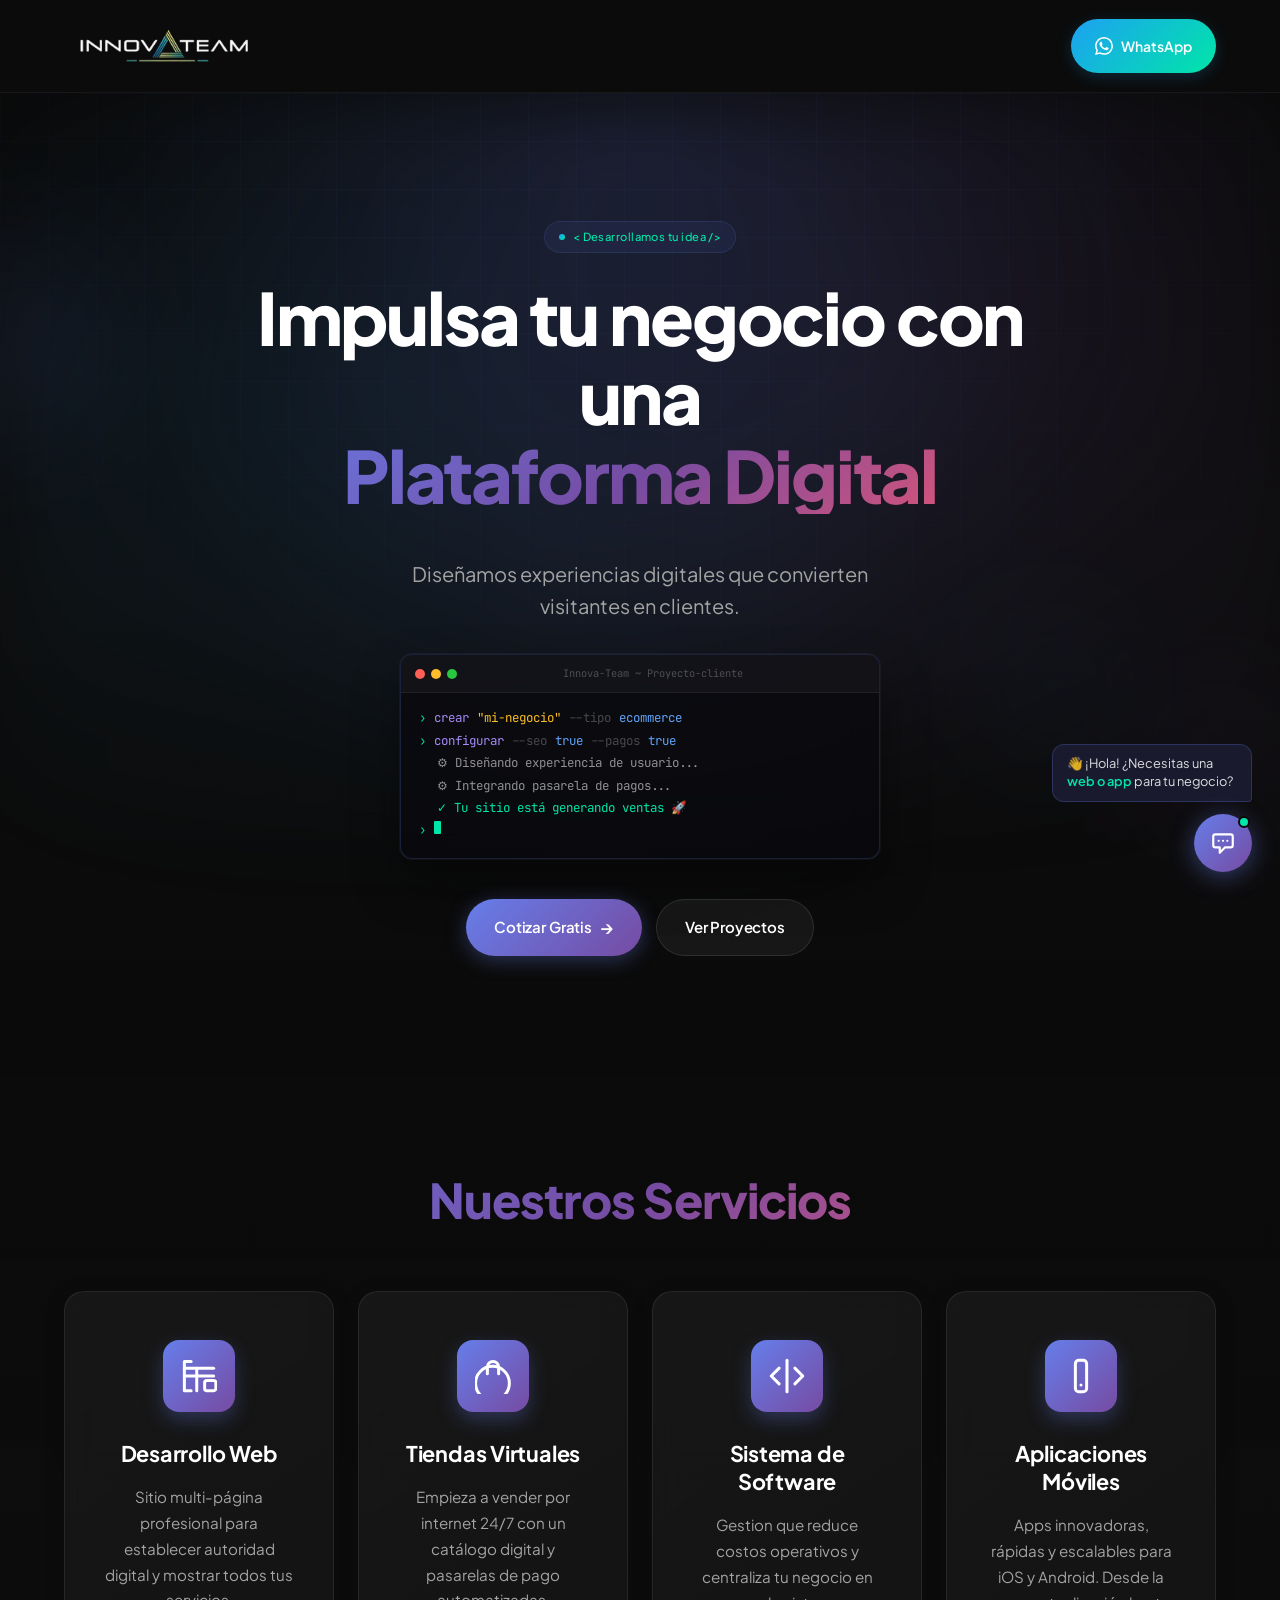
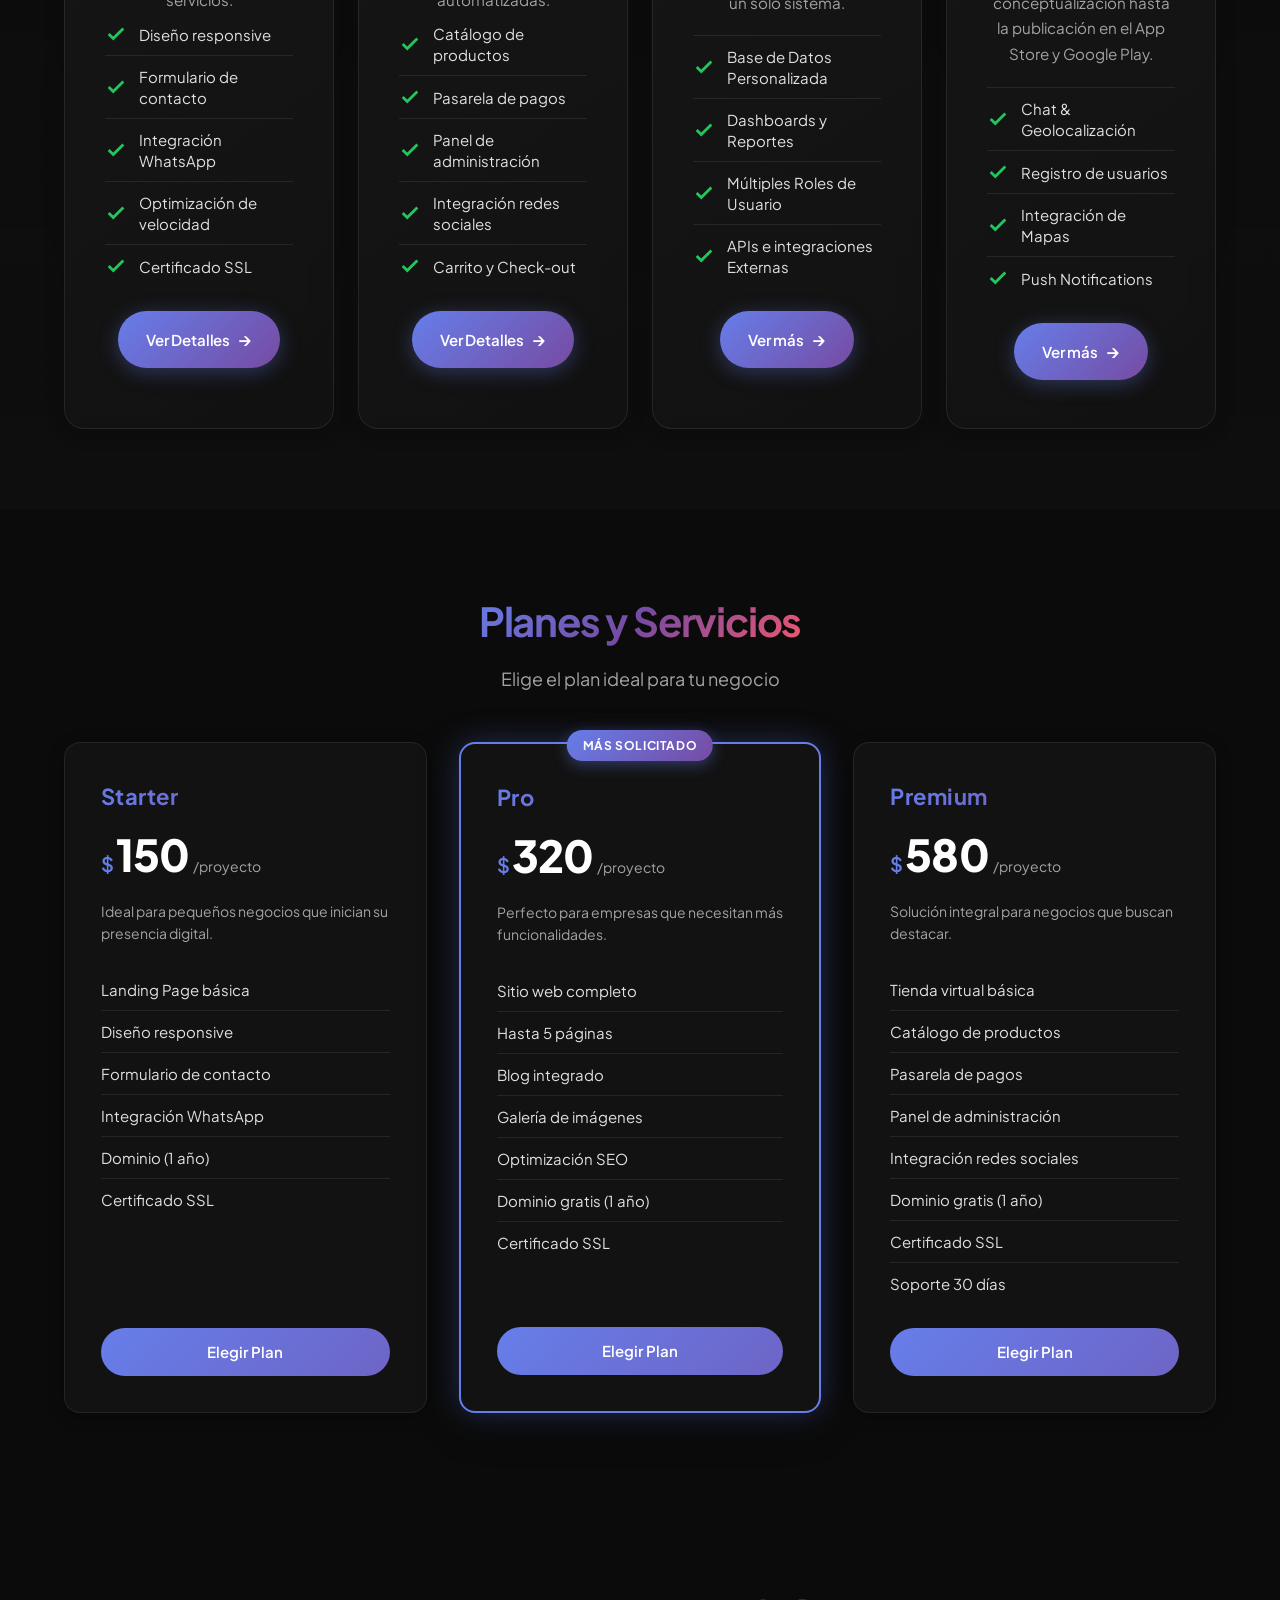
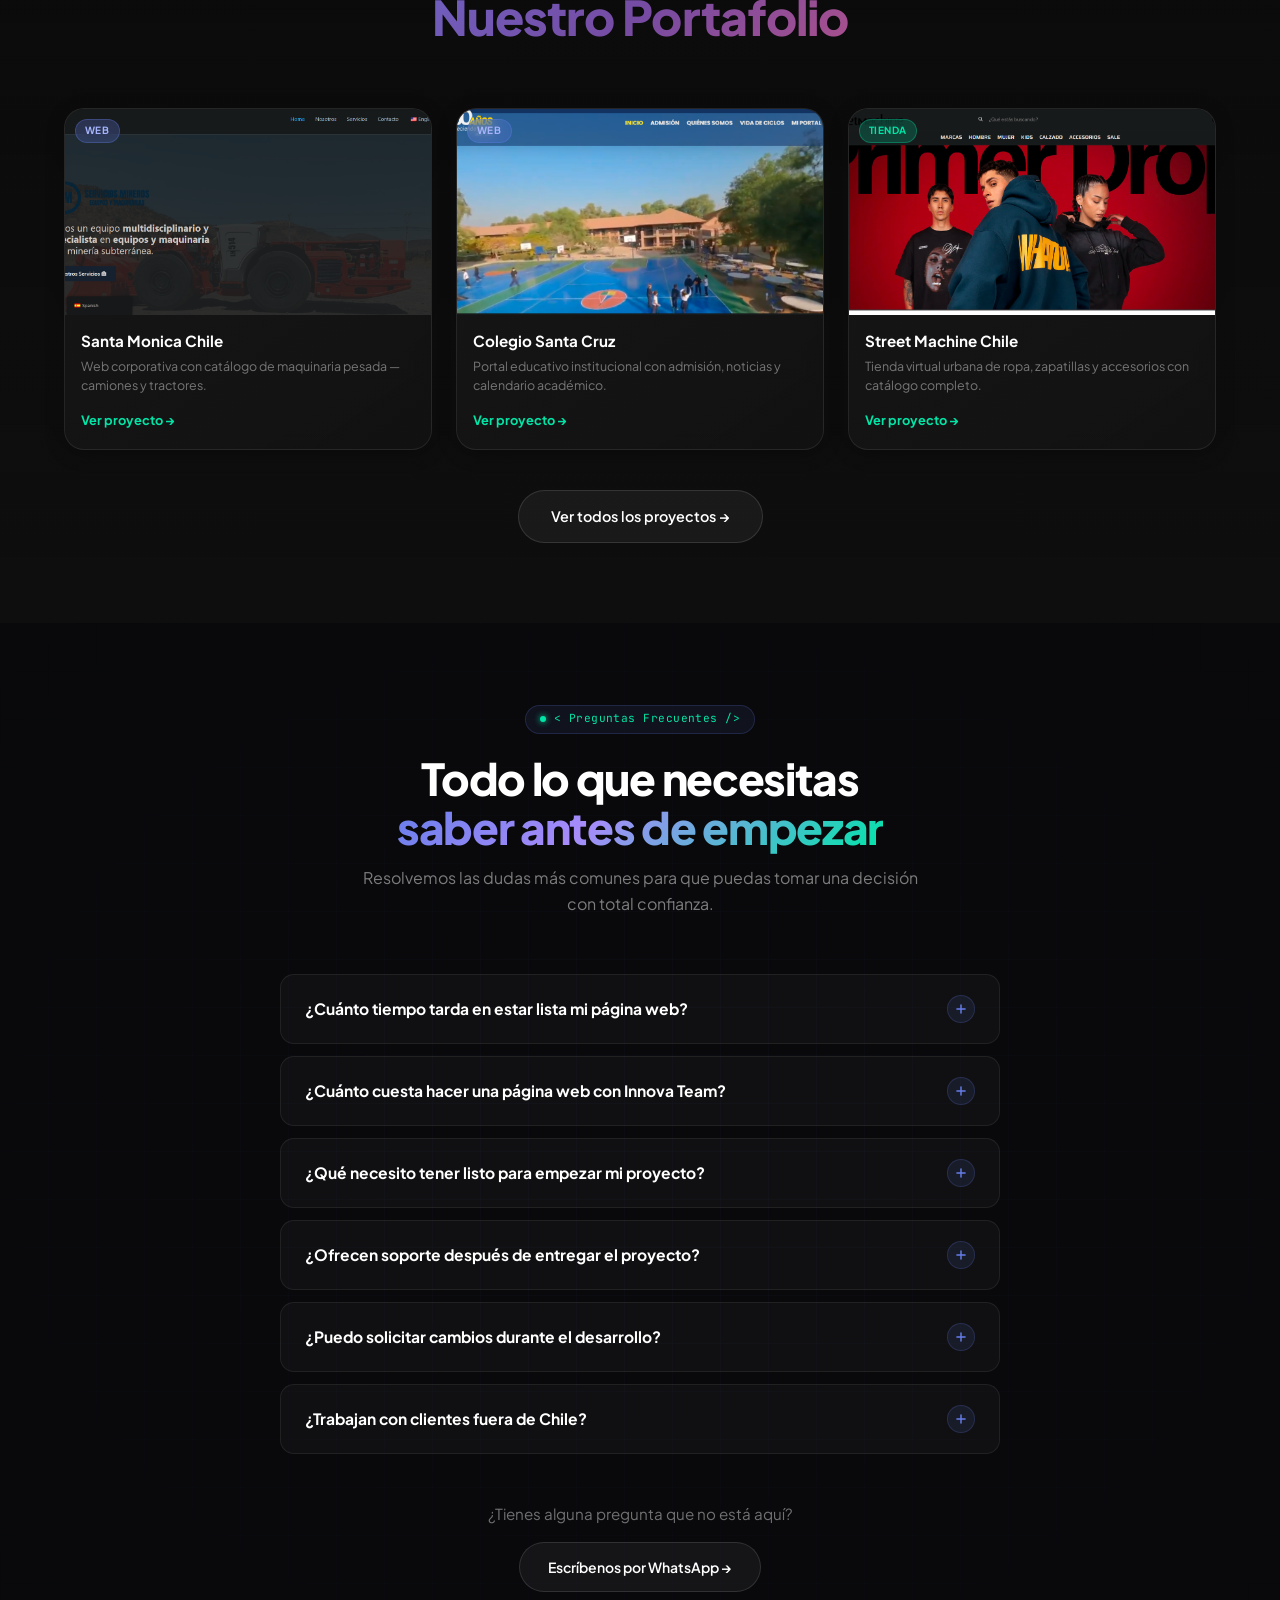
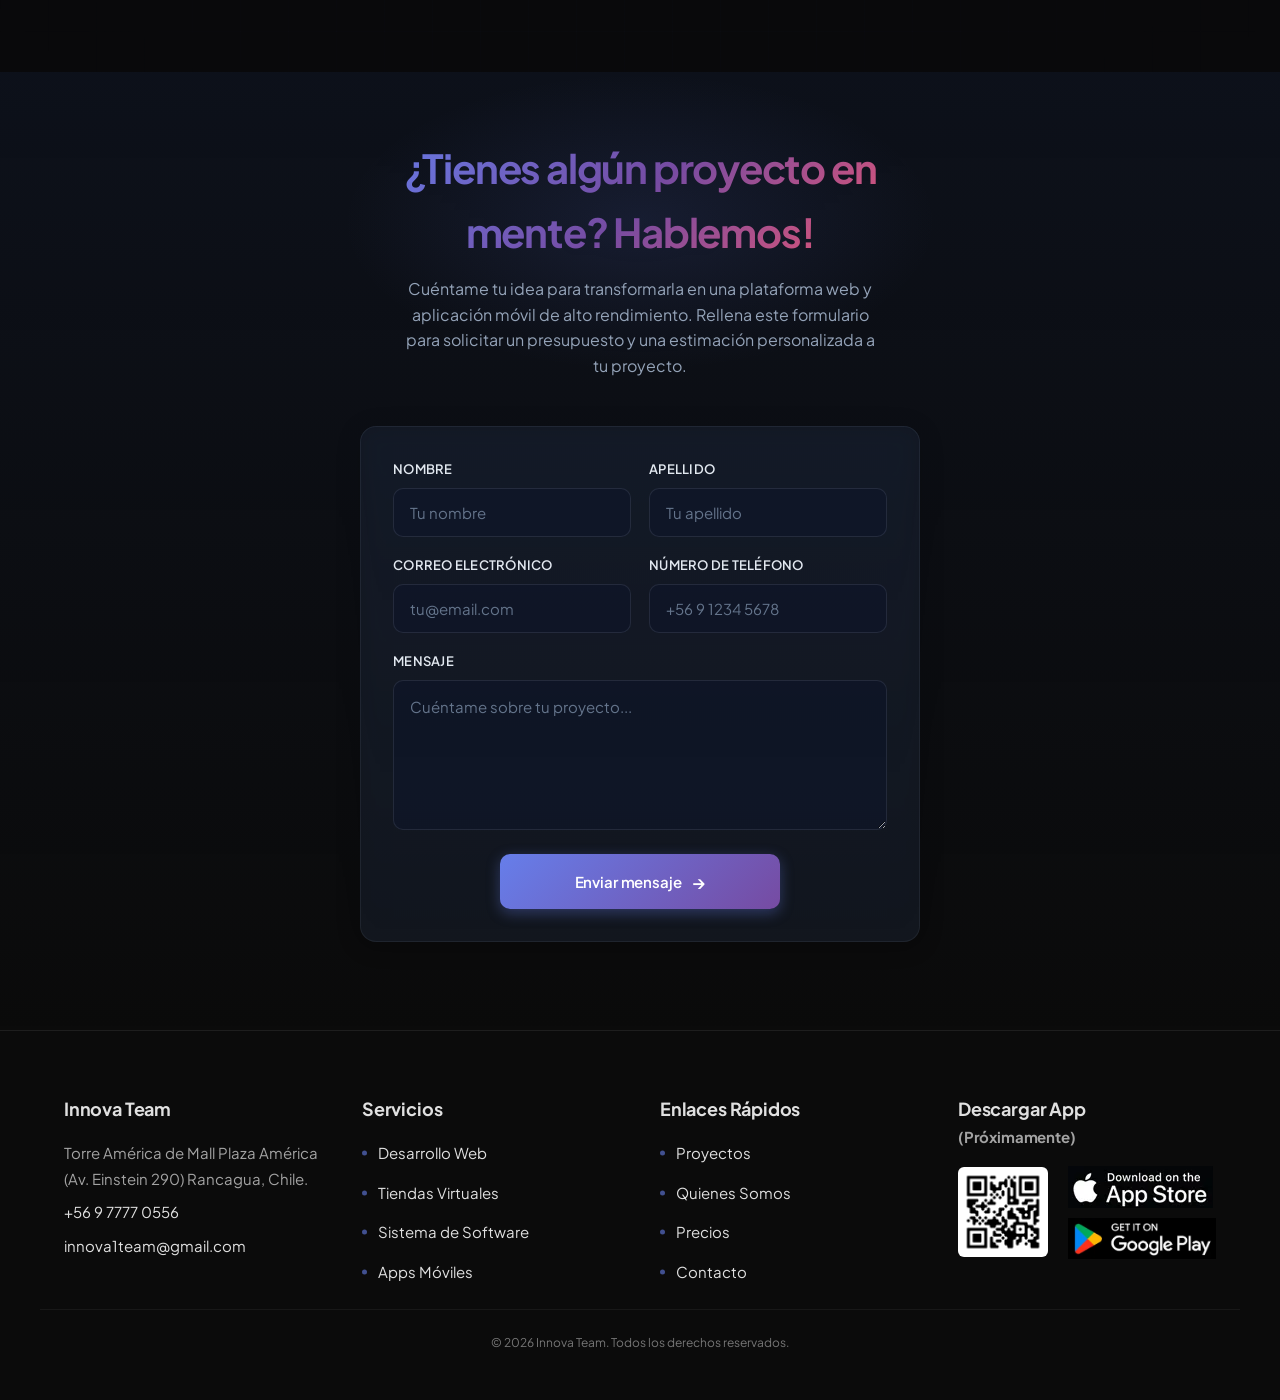
==== commit 7d1e88f8: "Animaciones y Modal listo" ====
--- a/index.html
+++ b/index.html
@@ -161,8 +161,8 @@
   <!-- Servicios -->
   <section class="services" aria-label="Nuestros servicios">
     <div class="container">
-      <h2 class="section-title">Nuestros Servicios</h2>
-      <div class="services__grid">
+      <h2 class="section-title" data-reveal>Nuestros Servicios</h2>
+      <div class="services__grid" data-stagger="0.12">
         <article class="card card--service" aria-labelledby="service-web-title">
           <div class="card__icon" aria-hidden="true">
             <svg viewBox="0 0 24 24" fill="none" stroke="currentColor" stroke-width="1.5">
@@ -258,10 +258,10 @@
   <!-- Planes y Servicios -->
   <section class="pricing" id="planes" aria-label="Planes y Servicios">
     <div class="container">
-      <h2 class="section-title">Planes y Servicios</h2>
+      <h2 class="section-title" data-reveal>Planes y Servicios</h2>
       <p class="pricing__subtitle">Elige el plan ideal para tu negocio</p>
       
-      <div class="pricing__grid">
+      <div class="pricing__grid" data-stagger="0.15">
         <!-- Starter -->
         <article class="pricing-card" aria-labelledby="plan-starter-title">
           <h3 class="pricing-card__title" id="plan-starter-title">Starter</h3>
@@ -387,84 +387,96 @@
   
 <section class="services" aria-label="Portafolio destacado">
   <div class="container">
-    <h2 class="section-title">Nuestro Portafolio</h2>
-
-    <div class="services__grid" style="grid-template-columns: repeat(auto-fill, minmax(300px,1fr));">
-
-      <article class="card card--service" style="padding:0; overflow:hidden; text-align:left;">
-        <div style="position:relative; aspect-ratio:16/9; overflow:hidden;">
-          <picture>
-            <source srcset="assets/webp/santamonica.webp" type="image/webp">
-            <img src="assets/santamonica.png" alt="Santa Monica Chile"
-                 style="width:100%;height:100%;object-fit:cover;object-position:top;transition:object-position 2.5s ease;"
-                 onmouseenter="this.style.objectPosition='bottom'"
-                 onmouseleave="this.style.objectPosition='top'"
-                 loading="lazy">
-          </picture>
+    <h2 class="section-title" data-reveal>Nuestro Portafolio</h2>
+    <div class="services__grid" data-stagger="0.12" style="grid-template-columns:repeat(auto-fill,minmax(300px,1fr));">
+
+      <article class="card card--service" style="padding:0;overflow:hidden;text-align:left;cursor:pointer;"
+               onclick="openMockup('https://sm-em.com/','Santa Monica Chile','assets/santamonica.png')">
+        <div style="position:relative;aspect-ratio:16/9;overflow:hidden;">
+          <img src="assets/santamonica.png" alt="Santa Monica Chile"
+               style="width:100%;height:100%;object-fit:cover;object-position:top;transition:object-position 2.5s ease;"
+               onmouseenter="this.style.objectPosition='bottom'"
+               onmouseleave="this.style.objectPosition='top'" loading="lazy">
           <span style="position:absolute;top:10px;left:10px;font-size:.62rem;font-weight:700;padding:3px 9px;border-radius:9999px;background:rgba(102,126,234,.25);color:#a5b4fc;border:1px solid rgba(102,126,234,.3);text-transform:uppercase;letter-spacing:.05em;backdrop-filter:blur(8px);">Web</span>
         </div>
         <div style="padding:14px 16px 18px;">
           <p style="font-weight:700;color:#fff;font-size:.95rem;margin-bottom:4px;">Santa Monica Chile</p>
           <p style="font-size:.78rem;color:rgba(240,240,240,.45);line-height:1.55;margin-bottom:10px;">Web corporativa con catálogo de maquinaria pesada — camiones y tractores.</p>
-          <a href="https://sm-em.com/" target="_blank" rel="noopener"
-             style="font-size:.8rem;font-weight:700;color:#00E6A8;text-decoration:none;">Ver proyecto →</a>
+          <span style="font-size:.8rem;font-weight:700;color:#00E6A8;">Ver proyecto →</span>
         </div>
       </article>
 
-      <article class="card card--service" style="padding:0; overflow:hidden; text-align:left;">
-        <div style="position:relative; aspect-ratio:16/9; overflow:hidden;">
-          <picture>
-            <source srcset="assets/webp/santacruz.webp" type="image/webp">
-            <img src="assets/santacruz.png" alt="Colegio Santa Cruz"
-                 style="width:100%;height:100%;object-fit:cover;object-position:top;transition:object-position 2.5s ease;"
-                 onmouseenter="this.style.objectPosition='bottom'"
-                 onmouseleave="this.style.objectPosition='top'"
-                 loading="lazy">
-          </picture>
+      <article class="card card--service" style="padding:0;overflow:hidden;text-align:left;cursor:pointer;"
+               onclick="openMockup('https://www.colegiosantacruz.cl/','Colegio Santa Cruz','assets/santacruz.png')">
+        <div style="position:relative;aspect-ratio:16/9;overflow:hidden;">
+          <img src="assets/santacruz.png" alt="Colegio Santa Cruz"
+               style="width:100%;height:100%;object-fit:cover;object-position:top;transition:object-position 2.5s ease;"
+               onmouseenter="this.style.objectPosition='bottom'"
+               onmouseleave="this.style.objectPosition='top'" loading="lazy">
           <span style="position:absolute;top:10px;left:10px;font-size:.62rem;font-weight:700;padding:3px 9px;border-radius:9999px;background:rgba(102,126,234,.25);color:#a5b4fc;border:1px solid rgba(102,126,234,.3);text-transform:uppercase;letter-spacing:.05em;backdrop-filter:blur(8px);">Web</span>
         </div>
         <div style="padding:14px 16px 18px;">
           <p style="font-weight:700;color:#fff;font-size:.95rem;margin-bottom:4px;">Colegio Santa Cruz</p>
           <p style="font-size:.78rem;color:rgba(240,240,240,.45);line-height:1.55;margin-bottom:10px;">Portal educativo institucional con admisión, noticias y calendario académico.</p>
-          <a href="https://www.colegiosantacruz.cl/" target="_blank" rel="noopener"
-             style="font-size:.8rem;font-weight:700;color:#00E6A8;text-decoration:none;">Ver proyecto →</a>
+          <span style="font-size:.8rem;font-weight:700;color:#00E6A8;">Ver proyecto →</span>
         </div>
       </article>
 
-      <article class="card card--service" style="padding:0; overflow:hidden; text-align:left;">
-        <div style="position:relative; aspect-ratio:16/9; overflow:hidden;">
-          <picture>
-            <source srcset="assets/webp/ropa.webp" type="image/webp">
-            <img src="assets/ropa.png" alt="Street Machine Chile"
-                 style="width:100%;height:100%;object-fit:cover;object-position:top;transition:object-position 2.5s ease;"
-                 onmouseenter="this.style.objectPosition='bottom'"
-                 onmouseleave="this.style.objectPosition='top'"
-                 loading="lazy">
-          </picture>
+      <article class="card card--service" style="padding:0;overflow:hidden;text-align:left;cursor:pointer;"
+               onclick="openMockup('https://www.streetmachine.cl/','Street Machine Chile','assets/ropa.png')">
+        <div style="position:relative;aspect-ratio:16/9;overflow:hidden;">
+          <img src="assets/ropa.png" alt="Street Machine Chile"
+               style="width:100%;height:100%;object-fit:cover;object-position:top;transition:object-position 2.5s ease;"
+               onmouseenter="this.style.objectPosition='bottom'"
+               onmouseleave="this.style.objectPosition='top'" loading="lazy">
           <span style="position:absolute;top:10px;left:10px;font-size:.62rem;font-weight:700;padding:3px 9px;border-radius:9999px;background:rgba(0,230,168,.2);color:#00E6A8;border:1px solid rgba(0,230,168,.3);text-transform:uppercase;letter-spacing:.05em;backdrop-filter:blur(8px);">Tienda</span>
         </div>
         <div style="padding:14px 16px 18px;">
           <p style="font-weight:700;color:#fff;font-size:.95rem;margin-bottom:4px;">Street Machine Chile</p>
           <p style="font-size:.78rem;color:rgba(240,240,240,.45);line-height:1.55;margin-bottom:10px;">Tienda virtual urbana de ropa, zapatillas y accesorios con catálogo completo.</p>
-          <a href="https://www.streetmachine.cl/" target="_blank" rel="noopener"
-             style="font-size:.8rem;font-weight:700;color:#00E6A8;text-decoration:none;">Ver proyecto →</a>
+          <span style="font-size:.8rem;font-weight:700;color:#00E6A8;">Ver proyecto →</span>
         </div>
       </article>
 
     </div>
-
-    <!-- CTA ver todos -->
     <div style="text-align:center;margin-top:2.5rem;">
-      <a href="proyectos.html"
-         style="display:inline-flex;align-items:center;gap:8px;padding:.875rem 2rem;background:rgba(255,255,255,.05);border:1px solid rgba(255,255,255,.12);border-radius:9999px;color:#fff;font-size:.9rem;font-weight:600;text-decoration:none;transition:all .25s ease;"
+      <a href="proyectos.html" style="display:inline-flex;align-items:center;gap:8px;padding:.875rem 2rem;background:rgba(255,255,255,.05);border:1px solid rgba(255,255,255,.12);border-radius:9999px;color:#fff;font-size:.9rem;font-weight:600;text-decoration:none;"
          onmouseenter="this.style.background='rgba(102,126,234,.12)';this.style.borderColor='rgba(102,126,234,.35)'"
          onmouseleave="this.style.background='rgba(255,255,255,.05)';this.style.borderColor='rgba(255,255,255,.12)'">
         Ver todos los proyectos →
       </a>
     </div>
-
   </div>
 </section>
+
+<!-- MODAL MOCKUP -->
+<div id="mockupModal" style="display:none;position:fixed;inset:0;z-index:99999;background:rgba(0,0,0,.85);backdrop-filter:blur(8px);align-items:center;justify-content:center;padding:1rem;" onclick="closeMockup(event)">
+  <div style="background:#0e0e16;border:1px solid rgba(102,126,234,.25);border-radius:20px;overflow:hidden;width:100%;max-width:900px;max-height:90vh;display:flex;flex-direction:column;box-shadow:0 32px 80px rgba(0,0,0,.7);" onclick="event.stopPropagation()">
+    <!-- Barra superior tipo browser -->
+    <div style="display:flex;align-items:center;gap:10px;padding:12px 18px;background:rgba(255,255,255,.03);border-bottom:1px solid rgba(255,255,255,.06);flex-shrink:0;">
+      <span style="width:12px;height:12px;border-radius:50%;background:#ff5f57;cursor:pointer;" onclick="closeMockup()"></span>
+      <span style="width:12px;height:12px;border-radius:50%;background:#febc2e;"></span>
+      <span style="width:12px;height:12px;border-radius:50%;background:#28c840;"></span>
+      <div style="flex:1;background:rgba(255,255,255,.06);border-radius:6px;padding:5px 12px;margin:0 12px;">
+        <span id="mockupUrl" style="font-family:'JetBrains Mono',monospace;font-size:.7rem;color:rgba(255,255,255,.4);"></span>
+      </div>
+      <a id="mockupExternalLink" href="#" target="_blank" rel="noopener"
+         style="display:inline-flex;align-items:center;gap:5px;padding:5px 12px;background:linear-gradient(135deg,#667eea,#764ba2);color:#fff;border-radius:8px;font-size:.75rem;font-weight:700;text-decoration:none;white-space:nowrap;">
+        Abrir sitio ↗
+      </a>
+      <button onclick="closeMockup()" style="background:none;border:none;color:rgba(255,255,255,.4);font-size:1.25rem;cursor:pointer;line-height:1;padding:0 4px;">✕</button>
+    </div>
+    <!-- Preview screenshot -->
+    <div style="overflow-y:auto;flex:1;">
+      <img id="mockupImg" src="" alt="" style="width:100%;display:block;">
+    </div>
+    <!-- Footer modal -->
+    <div style="padding:12px 18px;background:rgba(255,255,255,.02);border-top:1px solid rgba(255,255,255,.06);display:flex;align-items:center;justify-content:space-between;flex-shrink:0;">
+      <p id="mockupTitle" style="font-size:.85rem;font-weight:700;color:#fff;margin:0;"></p>
+      <span style="font-size:.75rem;color:rgba(255,255,255,.3);">Desarrollado por Innova Team</span>
+    </div>
+  </div>
+</div>
 
   <!-- CTA
   <section class="cta" aria-label="Llamado a la acción">
@@ -480,7 +492,7 @@
 
  <!-- SECCIÓN FAQ — -->
 <section class="faq" id="faq" aria-label="Preguntas frecuentes">
-  <div class="faq__header">
+  <div class="faq__header" data-reveal>
     <div class="faq__badge">
       <span class="faq__badge-dot" aria-hidden="true"></span>
       &lt; Preguntas Frecuentes /&gt;
@@ -489,7 +501,7 @@
     <p class="faq__subtitle">Resolvemos las dudas más comunes para que puedas tomar una decisión con total confianza.</p>
   </div>
 
-  <div class="faq__list" id="faqList">
+  <div class="faq__list" id="faqList" data-stagger="0.08">
 
     <!-- Item 1 -->
     <div class="faq__item">
@@ -615,7 +627,7 @@
   <section class="contact" id="contacto" aria-label="Contacto">
     <div class="container">
        <div class="contact__wrapper">
-         <h2 class="section-title">¿Tienes algún proyecto en mente? Hablemos!</h2>
+         <h2 class="section-title" data-reveal >¿Tienes algún proyecto en mente? Hablemos!</h2>
          
          <p class="contact__description">Cuéntame tu idea para transformarla en una plataforma web y aplicación móvil de alto rendimiento. Rellena este formulario para solicitar un presupuesto y una estimación personalizada a tu proyecto.</p>
          
@@ -704,10 +716,10 @@
       <div class="footer-column">
         <h3 class="footer-column__title">Servicios</h3>
         <ul class="footer-column__list">
-          <li><a href="#">Desarrollo Web</a></li>
-          <li><a href="#">Tiendas Virtuales</a></li>
-          <li><a href="#">Sistema de Software</a></li>
-          <li><a href="#">Apps Móviles</a></li>
+          <li><a href="servicio-web.html">Desarrollo Web</a></li>
+          <li><a href="servicio-tienda.html">Tiendas Virtuales</a></li>
+          <li><a href="servicio-software.html">Sistema de Software</a></li>
+          <li><a href="servicio-app.html">Apps Móviles</a></li>
         </ul>
       </div>
 
--- a/css/base.css
+++ b/css/base.css
@@ -754,3 +754,127 @@
   0%, 100% { transform: translateY(0); }
   50% { transform: translateY(-8px); }
 }
+/* ============================================
+   MICRO-ANIMACIONES GLOBALES — INNOVA TEAM
+   Pega este bloque al final de tu base.css
+   ============================================ */
+
+/* ── Scroll Reveal — estado inicial ── */
+[data-reveal] {
+  opacity: 0;
+  transform: translateY(24px);
+  transition:
+    opacity  0.6s cubic-bezier(0.4, 0, 0.2, 1),
+    transform 0.6s cubic-bezier(0.4, 0, 0.2, 1);
+}
+
+[data-reveal="left"]  { transform: translateX(-24px); }
+[data-reveal="right"] { transform: translateX(24px); }
+[data-reveal="scale"] { transform: scale(0.93) translateY(12px); }
+[data-reveal="fade"]  { transform: none; }
+
+/* Estado visible */
+[data-reveal].is-visible {
+  opacity: 1;
+  transform: translate(0) scale(1);
+}
+
+/* Respeta preferencias del usuario */
+@media (prefers-reduced-motion: reduce) {
+  [data-reveal] {
+    opacity: 1 !important;
+    transform: none !important;
+    transition: none !important;
+  }
+}
+
+/* ── Cursor personalizado ── */
+#innova-cursor {
+  position: fixed;
+  top: 0; left: 0;
+  pointer-events: none;
+  z-index: 999999;
+  opacity: 0;
+  transition: opacity 0.3s ease;
+}
+
+.cursor-dot {
+  position: absolute;
+  width: 6px; height: 6px;
+  background: #00E6A8;
+  border-radius: 50%;
+  transform: translate(-50%, -50%);
+  transition: transform 0.1s ease;
+}
+
+.cursor-ring {
+  position: absolute;
+  width: 28px; height: 28px;
+  border: 1.5px solid rgba(102, 126, 234, 0.5);
+  border-radius: 50%;
+  transform: translate(-50%, -50%);
+  transition:
+    width  0.3s cubic-bezier(0.34, 1.56, 0.64, 1),
+    height 0.3s cubic-bezier(0.34, 1.56, 0.64, 1),
+    border-color 0.3s ease,
+    background   0.3s ease;
+}
+
+#innova-cursor.is-hovering .cursor-ring {
+  width: 44px; height: 44px;
+  border-color: rgba(102, 126, 234, 0.7);
+  background: rgba(102, 126, 234, 0.06);
+}
+
+#innova-cursor.is-hovering .cursor-dot {
+  transform: translate(-50%, -50%) scale(0);
+}
+
+/* Ocultar cursor nativo cuando el custom está activo */
+body:has(#innova-cursor) {
+  cursor: none;
+}
+body:has(#innova-cursor) a,
+body:has(#innova-cursor) button {
+  cursor: none;
+}
+
+/* ── Navbar link activo ── */
+.navbar__link.is-active {
+  color: #00E6A8 !important;
+}
+
+/* ── Hover en cards — micro-lift ── */
+.card--service {
+  transition:
+    transform   0.35s cubic-bezier(0.34, 1.56, 0.64, 1),
+    border-color 0.3s ease,
+    box-shadow   0.3s ease !important;
+}
+
+/* ── Smooth scroll global ── */
+html {
+  scroll-behavior: smooth;
+}
+
+/* ── Focus visible mejorado ── */
+:focus-visible {
+  outline: 2px solid #667eea;
+  outline-offset: 3px;
+  border-radius: 4px;
+}
+
+/* ── Transición suave en links ── */
+a {
+  transition: color 0.2s ease, opacity 0.2s ease;
+}
+
+/* ── Page transition — fade in al cargar ── */
+body {
+  animation: pageLoad 0.4s ease both;
+}
+
+@keyframes pageLoad {
+  from { opacity: 0; }
+  to   { opacity: 1; }
+}
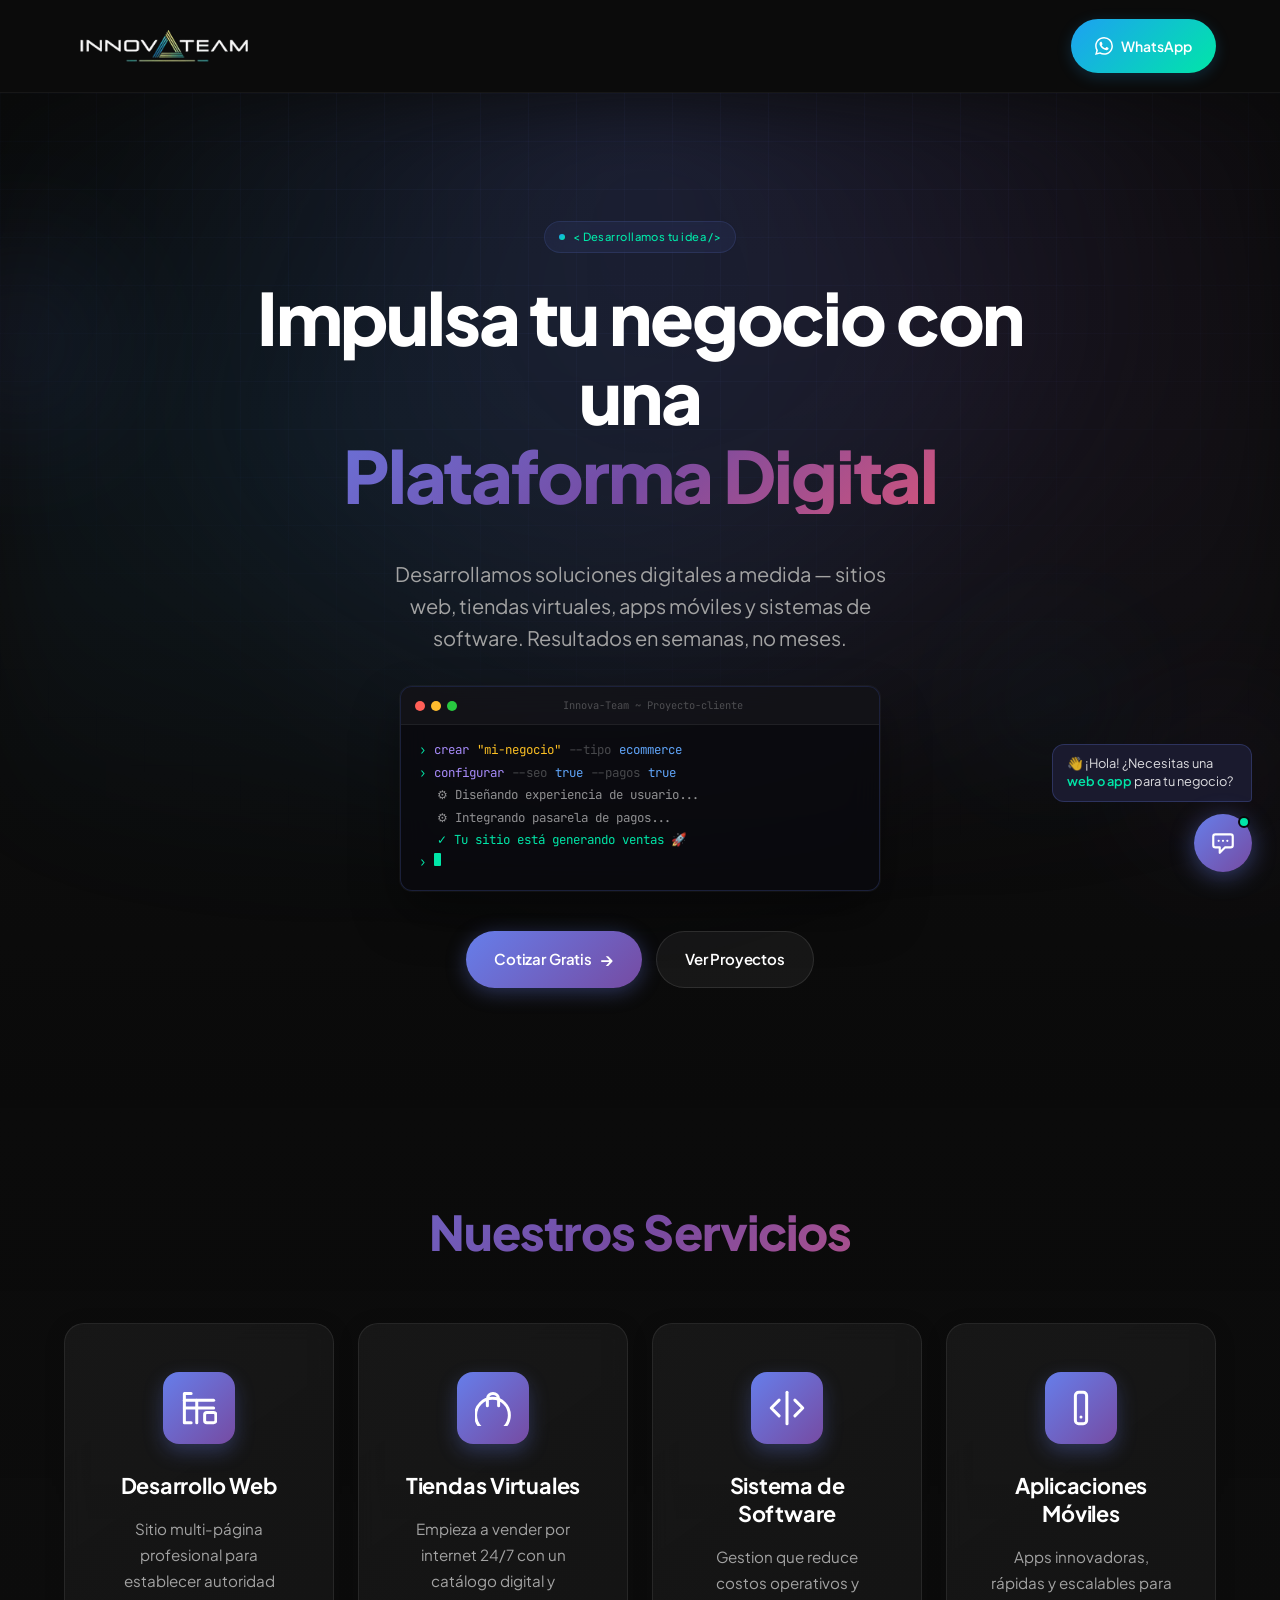
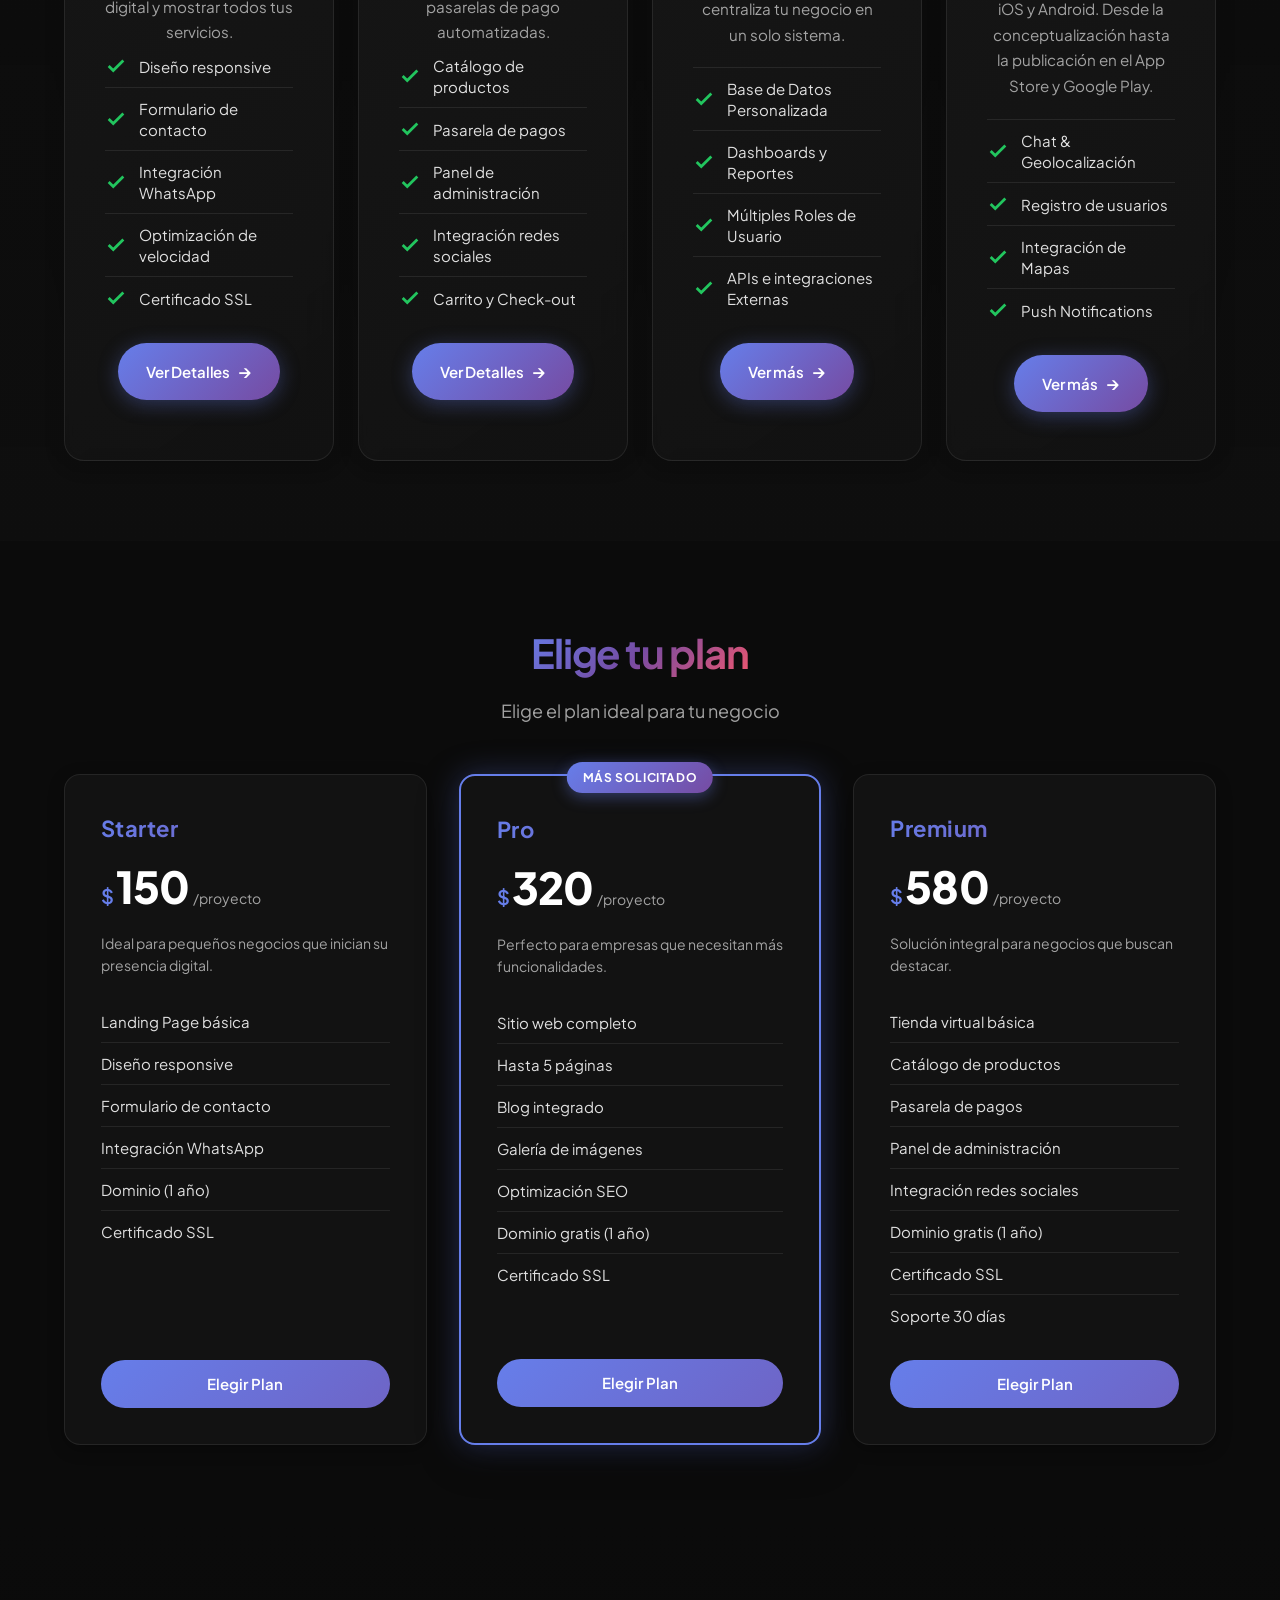
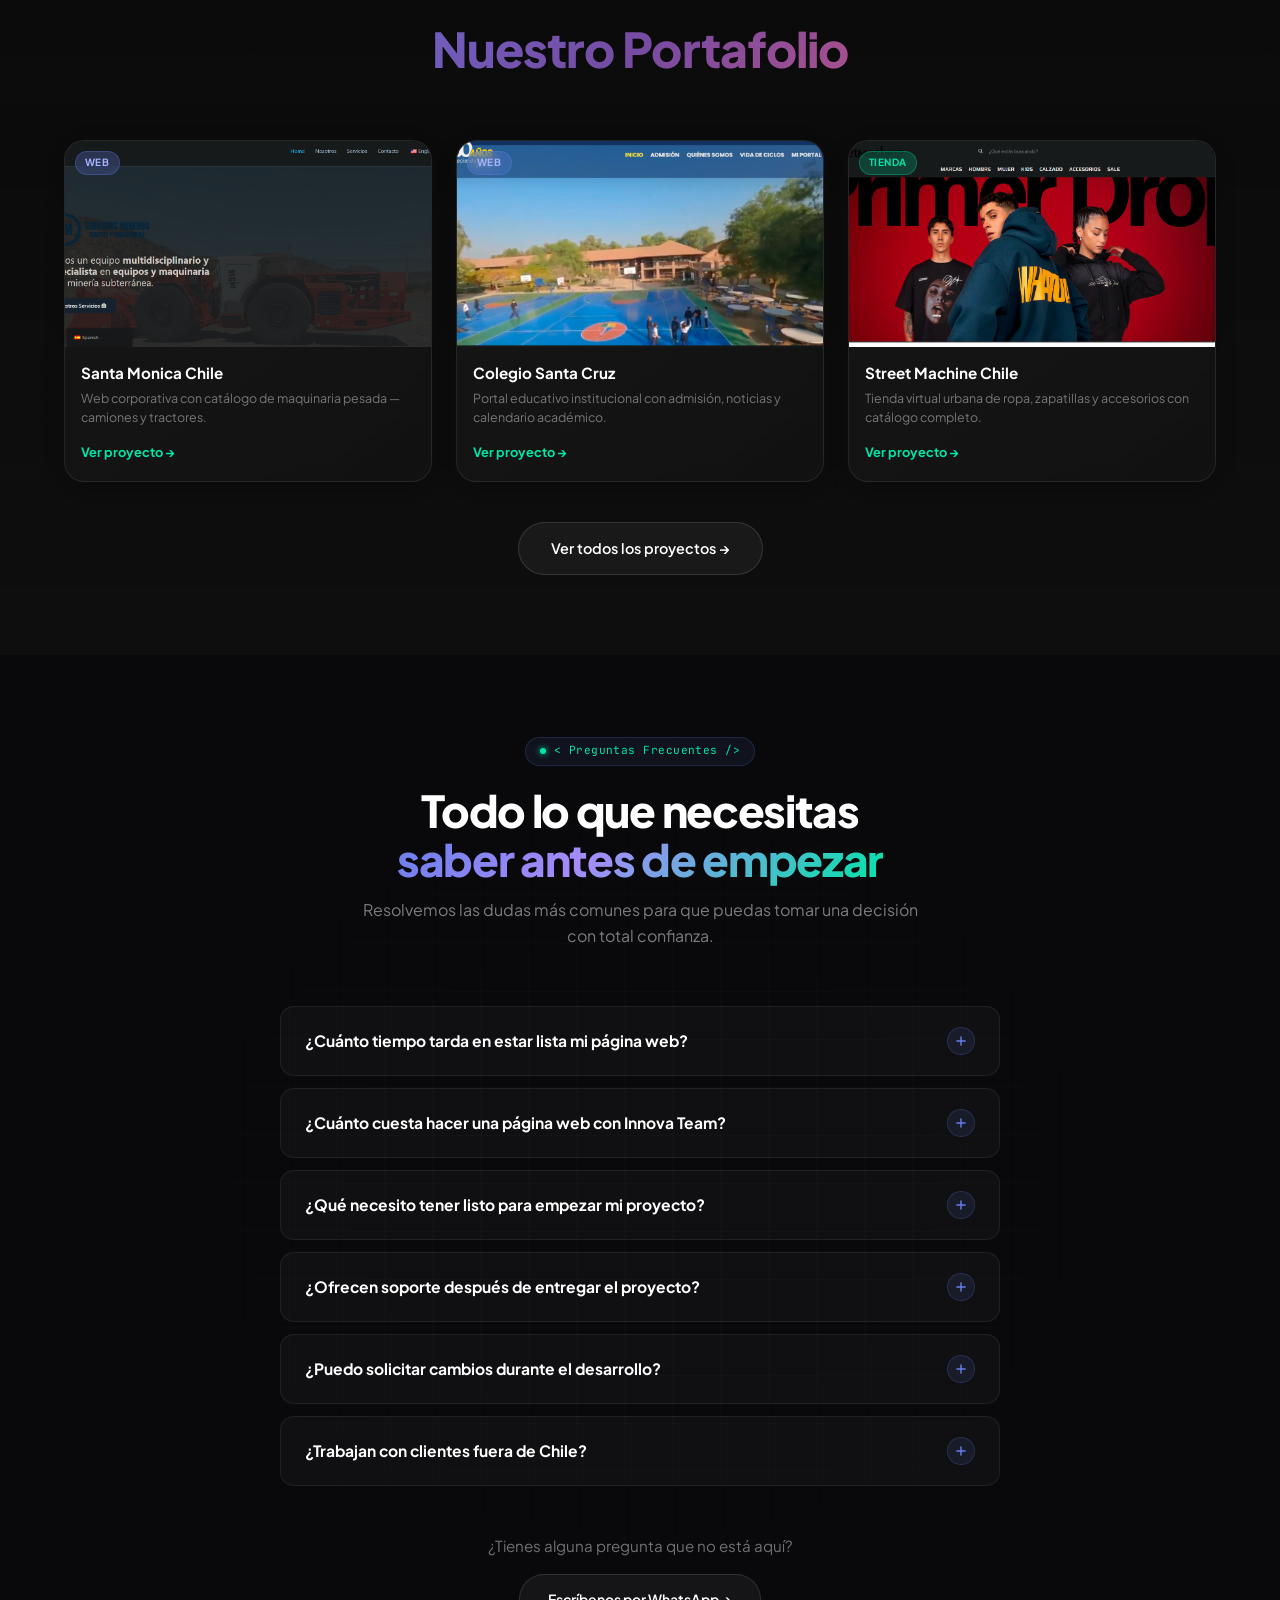
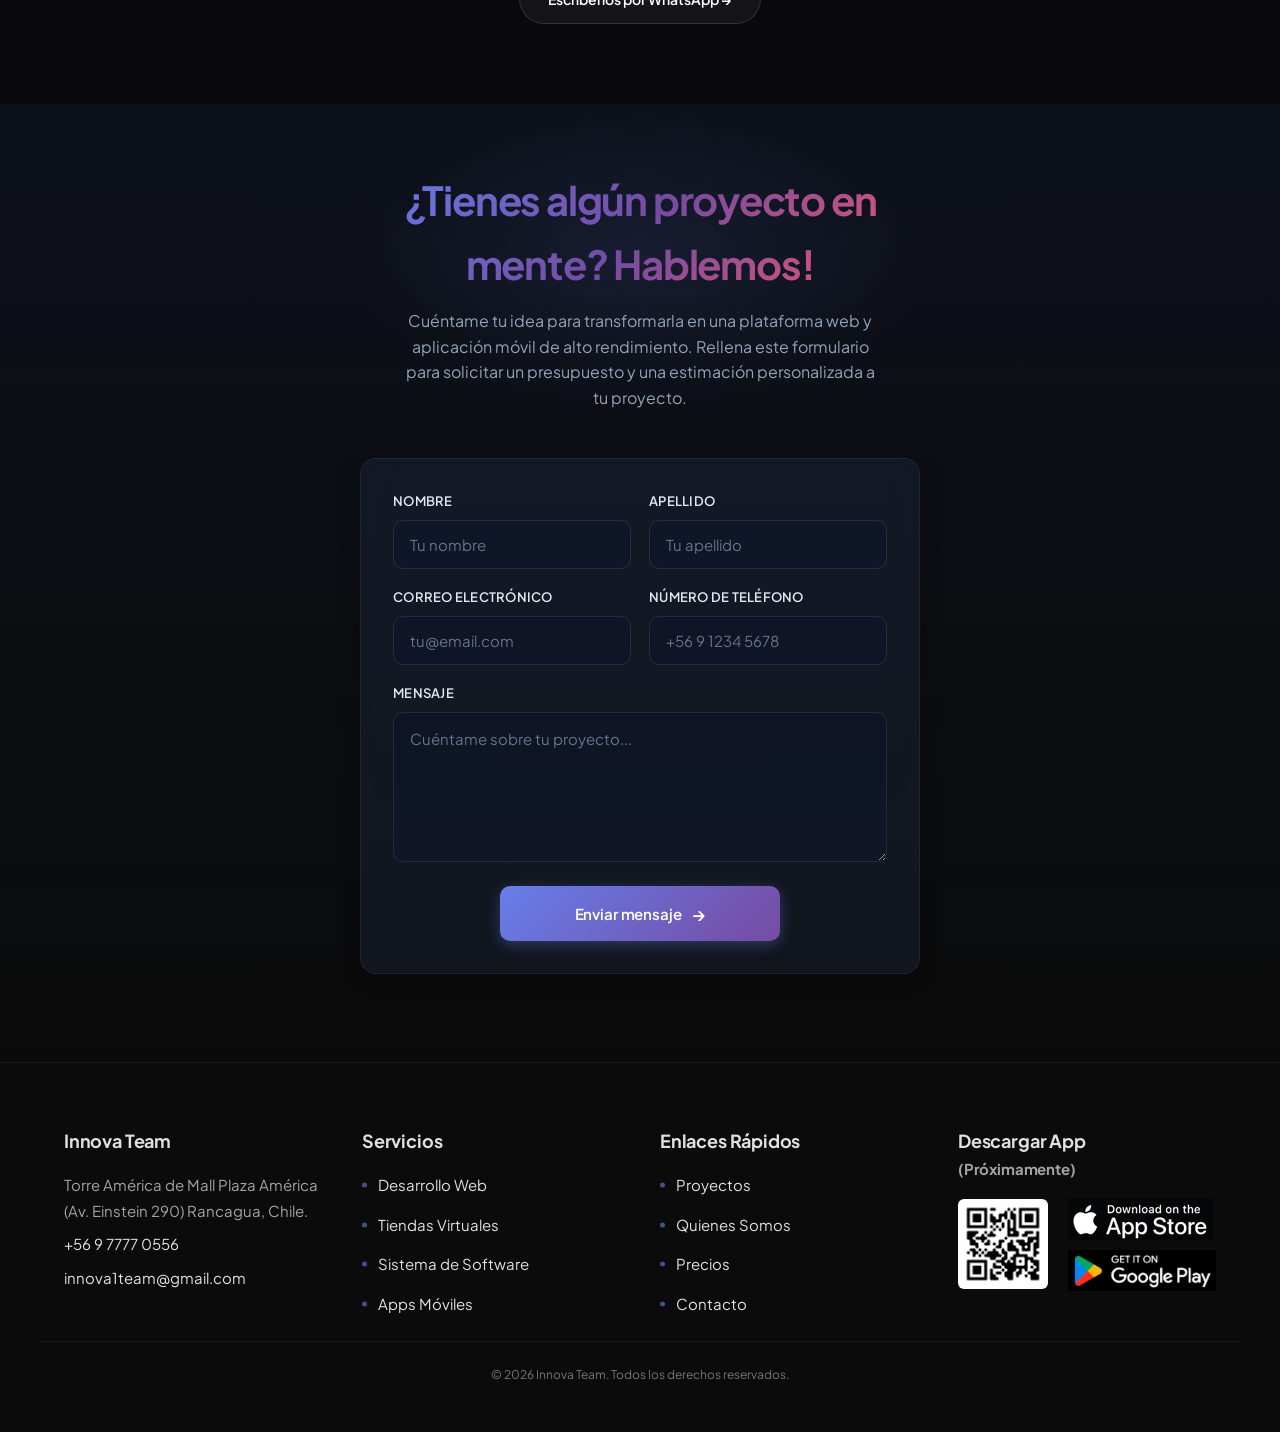
==== commit 3f1c4194: "Casi listo" ====
--- a/index.html
+++ b/index.html
@@ -95,7 +95,7 @@
   <!--<span>🇨🇱</span> Chile &nbsp;&amp;&nbsp; <span>🇻🇪 Venezuela</span>
 </p>-->
 
-      <p class="hero__description">Diseñamos experiencias digitales que convierten visitantes en clientes.</p>
+      <p class="hero__description">Desarrollamos soluciones digitales a medida — sitios web, tiendas virtuales, apps móviles y sistemas de software. Resultados en semanas, no meses.</p>
 <!-- Terminal — va antes de los botones -->
 <div class="hero__terminal" role="img" aria-label="Demostración animada del proceso de desarrollo">
   <div class="hero__terminal-bar">
@@ -258,7 +258,7 @@
   <!-- Planes y Servicios -->
   <section class="pricing" id="planes" aria-label="Planes y Servicios">
     <div class="container">
-      <h2 class="section-title" data-reveal>Planes y Servicios</h2>
+      <h2 class="section-title" data-reveal>Elige tu plan</h2>
       <p class="pricing__subtitle">Elige el plan ideal para tu negocio</p>
       
       <div class="pricing__grid" data-stagger="0.15">
@@ -816,147 +816,185 @@
 
 <script>
   // ── Configuración ──
-  const WA_NUMBER = '56977770556';
-  const AGENT_NAME = 'Innova Team';
-
-  const flows = {
-    start: {
-      msg: '¡Hola! 👋 Soy el asistente de Innova Team. ¿En qué puedo ayudarte hoy?',
-      options: [
-        { label: '🌐 Quiero una Página web',    next: 'web' },
-        { label: '🛒 Quiero una Tienda online', next: 'tienda' },
-        { label: '📱 Quiero una App móvil',     next: 'app' },
-        { label: '⚙️ Quiero un Sistema de Software', next: 'software' },
-      ]
-    },
-    web: {
-      msg: '¡Genial! Una web profesional es el primer paso  ¿Qué tipo de negocio tienes?',
-      options: [
-        { label: '🏢 Empresa / Servicios', next: 'cotizar' },
-        { label: '🏫 Colegio / Institución', next: 'cotizar' },
-        { label: '🏠 Inmobiliaria',         next: 'cotizar' },
-        { label: '🍽 Restaurante / Local',   next: 'cotizar' },
-      ]
-    },
-    tienda: {
-      msg: '¡Perfecto! Con tu tienda online vendes las 24 horas 🛒 ¿Cuántos productos tienes aproximadamente?',
-      options: [
-        { label: 'Menos de 50',    next: 'cotizar' },
-        { label: 'Entre 50-200',   next: 'cotizar' },
-        { label: 'Más de 200',     next: 'cotizar' },
-      ]
-    },
-    app: {
-      msg: '¡Las apps abren un mundo de posibilidades! 📱 ¿Para qué plataforma la necesitas?',
-      options: [
-        { label: '🍎 Solo iOS',         next: 'cotizar' },
-        { label: '🤖 Solo Android',     next: 'cotizar' },
-        { label: '📲 iOS y Android',    next: 'cotizar' },
-      ]
-    },
-    software: {
-  msg: '¡Perfecto! Un sistema a medida centraliza tu negocio 🖥️ ¿Qué necesitas gestionar?',
-  options: [
-    { label: '📦 Inventario / Ventas',     next: 'cotizar' },
-    { label: '👥 Clientes / CRM',          next: 'cotizar' },
-    { label: '📊 Reportes / Dashboard',    next: 'cotizar' },
-    { label: '🔧 Algo más específico',     next: 'cotizar' },
-  ]
-},
-    cotizar: {
-      msg: '¡Excelente! 🎉 Te conectaré con nuestro equipo ahora mismo. Haz clic en el botón de abajo para continuar por WhatsApp.',
-      options: []
-    }
-  };
-
-  let chatOpen = false;
-  let started = false;
-
-  function toggleChat() {
-    chatOpen = !chatOpen;
-    const win = document.getElementById('chatWindow');
-    const btn = document.getElementById('chatBtn');
-    const tooltip = document.getElementById('chatTooltip');
-
-    win.classList.toggle('is-open', chatOpen);
-    btn.classList.toggle('is-open', chatOpen);
-
-    if (chatOpen) {
-      tooltip.style.display = 'none';
-      if (!started) { started = true; startFlow('start'); }
-    }
+const WA_NUMBER  = '56977770556';
+ 
+// Almacena las respuestas del usuario para construir el mensaje
+const userChoices = {
+  servicio:    '',
+  detalle:     '',
+  presupuesto: ''
+};
+ 
+const flows = {
+  start: {
+    msg: '¡Hola! 👋 Soy el asistente de Innova Team. ¿En qué puedo ayudarte hoy?',
+    options: [
+      { label: '🌐 Quiero una Página web',           next: 'web',      choice: { key: 'servicio', val: 'Página web' } },
+      { label: '🛒 Quiero una Tienda online',         next: 'tienda',   choice: { key: 'servicio', val: 'Tienda online' } },
+      { label: '📱 Quiero una App móvil',             next: 'app',      choice: { key: 'servicio', val: 'App móvil' } },
+      { label: '⚙️ Quiero un Sistema de Software',   next: 'software', choice: { key: 'servicio', val: 'Sistema de software' } },
+    ]
+  },
+  web: {
+    msg: '¡Genial! Una web profesional es el primer paso 🚀 ¿Qué tipo de negocio tienes?',
+    options: [
+      { label: '🏢 Empresa / Servicios',  next: 'presupuesto', choice: { key: 'detalle', val: 'empresa o negocio de servicios' } },
+      { label: '🏫 Colegio / Institución',next: 'presupuesto', choice: { key: 'detalle', val: 'colegio o institución educativa' } },
+      { label: '🏠 Inmobiliaria',         next: 'presupuesto', choice: { key: 'detalle', val: 'inmobiliaria o corredora de propiedades' } },
+      { label: '🍽 Restaurante / Local',  next: 'presupuesto', choice: { key: 'detalle', val: 'restaurante o local gastronómico' } },
+    ]
+  },
+  tienda: {
+    msg: '¡Perfecto! Con tu tienda online vendes las 24 horas 🛒 ¿Cuántos productos tienes aproximadamente?',
+    options: [
+      { label: 'Menos de 50 productos',  next: 'presupuesto', choice: { key: 'detalle', val: 'menos de 50 productos' } },
+      { label: 'Entre 50 y 200',         next: 'presupuesto', choice: { key: 'detalle', val: 'entre 50 y 200 productos' } },
+      { label: 'Más de 200 productos',   next: 'presupuesto', choice: { key: 'detalle', val: 'más de 200 productos' } },
+    ]
+  },
+  app: {
+    msg: '¡Las apps abren un mundo de posibilidades! 📱 ¿Para qué plataforma la necesitas?',
+    options: [
+      { label: '🍎 Solo iOS',       next: 'presupuesto', choice: { key: 'detalle', val: 'iOS (iPhone)' } },
+      { label: '🤖 Solo Android',   next: 'presupuesto', choice: { key: 'detalle', val: 'Android' } },
+      { label: '📲 iOS y Android',  next: 'presupuesto', choice: { key: 'detalle', val: 'iOS y Android' } },
+    ]
+  },
+  software: {
+    msg: '¡Un sistema a medida centraliza tu negocio! 🖥️ ¿Qué necesitas gestionar?',
+    options: [
+      { label: '🏥 Clínica / Salud',        next: 'presupuesto', choice: { key: 'detalle', val: 'sistema para clínica o centro de salud' } },
+      { label: '🍽 Restaurante',             next: 'presupuesto', choice: { key: 'detalle', val: 'sistema para restaurante' } },
+      { label: '🏠 Inmobiliaria',            next: 'presupuesto', choice: { key: 'detalle', val: 'sistema inmobiliario' } },
+      { label: '🌿 Spa / Bienestar',         next: 'presupuesto', choice: { key: 'detalle', val: 'sistema para spa o centro de bienestar' } },
+      { label: '🎓 Academia / Educación',    next: 'presupuesto', choice: { key: 'detalle', val: 'plataforma educativa' } },
+      { label: '📦 Inventario / Ventas',     next: 'presupuesto', choice: { key: 'detalle', val: 'sistema de inventario y ventas' } },
+    ]
+  },
+  presupuesto: {
+    msg: '¡Casi listo! Una última pregunta para darte la mejor atención 💡 ¿Tienes un presupuesto aproximado en mente?',
+    options: [
+      { label: '💰 Menos de $300 USD',       next: 'cotizar', choice: { key: 'presupuesto', val: 'menos de $300 USD' } },
+      { label: '💰 Entre $300 y $600 USD',   next: 'cotizar', choice: { key: 'presupuesto', val: 'entre $300 y $600 USD' } },
+      { label: '💰 Entre $600 y $1.500 USD', next: 'cotizar', choice: { key: 'presupuesto', val: 'entre $600 y $1.500 USD' } },
+      { label: '💰 Más de $1.500 USD',       next: 'cotizar', choice: { key: 'presupuesto', val: 'más de $1.500 USD' } },
+      { label: '🤷 No lo sé aún',            next: 'cotizar', choice: { key: 'presupuesto', val: 'presupuesto por definir' } },
+    ]
+  },
+  cotizar: {
+    msg: '¡Perfecto! 🎉 Tengo todo lo que necesito. Te conectaré con nuestro equipo ahora mismo para darte una propuesta personalizada.',
+    options: []
   }
-
-  function getTime() {
-    return new Date().toLocaleTimeString('es', { hour: '2-digit', minute: '2-digit' });
+};
+ 
+let chatOpen = false;
+let started  = false;
+ 
+// Construye el mensaje de WhatsApp dinámicamente con las respuestas del usuario
+function buildWaMessage() {
+  const s = userChoices.servicio    || 'un proyecto digital';
+  const d = userChoices.detalle     || '';
+  const p = userChoices.presupuesto || 'presupuesto por definir';
+ 
+  let msg = `Hola, vengo del chat de su web.%0A%0A`;
+  msg += ` *Resumen de mi consulta:*%0A`;
+  msg += `• Servicio: ${s}%0A`;
+  if (d) msg += `• Detalle: ${d}%0A`;
+  msg += `• Presupuesto estimado: ${p}%0A%0A`;
+  msg += `¡Quiero recibir una propuesta personalizada!`;
+ 
+  return `https://wa.me/${WA_NUMBER}?text=${msg}`;
+}
+ 
+function toggleChat() {
+  chatOpen = !chatOpen;
+  const win     = document.getElementById('chatWindow');
+  const btn     = document.getElementById('chatBtn');
+  const tooltip = document.getElementById('chatTooltip');
+ 
+  win.classList.toggle('is-open', chatOpen);
+  btn.classList.toggle('is-open', chatOpen);
+ 
+  if (chatOpen) {
+    tooltip.style.display = 'none';
+    if (!started) { started = true; startFlow('start'); }
   }
-
-  function addMessage(text, type = 'bot', delay = 0) {
-    return new Promise(resolve => {
-      setTimeout(() => {
-        const msgs = document.getElementById('chatMessages');
-
-        if (type === 'bot') {
-          // typing indicator
-          const typing = document.createElement('div');
-          typing.className = 'typing';
-          typing.innerHTML = '<span></span><span></span><span></span>';
-          msgs.appendChild(typing);
-          msgs.scrollTop = msgs.scrollHeight;
-
-          setTimeout(() => {
-            typing.remove();
-            const el = document.createElement('div');
-            el.className = 'msg msg--bot';
-            el.innerHTML = `<div class="msg__bubble">${text}</div><div class="msg__time">${getTime()}</div>`;
-            msgs.appendChild(el);
-            msgs.scrollTop = msgs.scrollHeight;
-            resolve();
-          }, 900);
-        } else {
+}
+ 
+function getTime() {
+  return new Date().toLocaleTimeString('es', { hour: '2-digit', minute: '2-digit' });
+}
+ 
+function addMessage(text, type = 'bot', delay = 0) {
+  return new Promise(resolve => {
+    setTimeout(() => {
+      const msgs = document.getElementById('chatMessages');
+ 
+      if (type === 'bot') {
+        const typing = document.createElement('div');
+        typing.className = 'typing';
+        typing.innerHTML = '<span></span><span></span><span></span>';
+        msgs.appendChild(typing);
+        msgs.scrollTop = msgs.scrollHeight;
+ 
+        setTimeout(() => {
+          typing.remove();
           const el = document.createElement('div');
-          el.className = 'msg msg--user';
+          el.className = 'msg msg--bot';
           el.innerHTML = `<div class="msg__bubble">${text}</div><div class="msg__time">${getTime()}</div>`;
           msgs.appendChild(el);
           msgs.scrollTop = msgs.scrollHeight;
           resolve();
-        }
-      }, delay);
-    });
+        }, 900);
+      } else {
+        const el = document.createElement('div');
+        el.className = 'msg msg--user';
+        el.innerHTML = `<div class="msg__bubble">${text}</div><div class="msg__time">${getTime()}</div>`;
+        msgs.appendChild(el);
+        msgs.scrollTop = msgs.scrollHeight;
+        resolve();
+      }
+    }, delay);
+  });
+}
+ 
+function showOptions(options) {
+  const container = document.getElementById('chatOptions');
+  container.innerHTML = '';
+  options.forEach(opt => {
+    const btn = document.createElement('button');
+    btn.className   = 'chat-option';
+    btn.textContent = opt.label;
+    btn.onclick     = () => selectOption(opt);
+    container.appendChild(btn);
+  });
+}
+ 
+async function startFlow(key) {
+  const step = flows[key];
+  if (!step) return;
+ 
+  // Actualizar botón WhatsApp con mensaje dinámico cuando llegamos a cotizar
+  if (key === 'cotizar') {
+    const waBtn = document.getElementById('waBtn');
+    waBtn.href  = buildWaMessage();
   }
-
-  function showOptions(options) {
-    const container = document.getElementById('chatOptions');
-    container.innerHTML = '';
-    options.forEach(opt => {
-      const btn = document.createElement('button');
-      btn.className = 'chat-option';
-      btn.textContent = opt.label;
-      btn.onclick = () => selectOption(opt);
-      container.appendChild(btn);
-    });
+ 
+  showOptions([]);
+  await addMessage(step.msg, 'bot', 300);
+  if (step.options.length > 0) showOptions(step.options);
+}
+ 
+async function selectOption(opt) {
+  // Guardar la respuesta del usuario si tiene choice definido
+  if (opt.choice) {
+    userChoices[opt.choice.key] = opt.choice.val;
   }
-
-  async function startFlow(key) {
-    const step = flows[key];
-    if (!step) return;
-
-    // Actualizar botón WhatsApp con contexto si es cotizar
-    if (key === 'cotizar') {
-      const waBtn = document.getElementById('waBtn');
-      waBtn.href = `https://wa.me/${WA_NUMBER}?text=Hola%2C%20vengo%20del%20chat%20de%20su%20web%20y%20quiero%20cotizar%20un%20proyecto`;
-    }
-
-    showOptions([]);
-    await addMessage(step.msg, 'bot', 300);
-    if (step.options.length > 0) showOptions(step.options);
-  }
-
-  async function selectOption(opt) {
-    showOptions([]);
-    await addMessage(opt.label, 'user');
-    await startFlow(opt.next);
-  }
+ 
+  showOptions([]);
+  await addMessage(opt.label, 'user');
+  await startFlow(opt.next);
+}
 </script>
 
 </body>
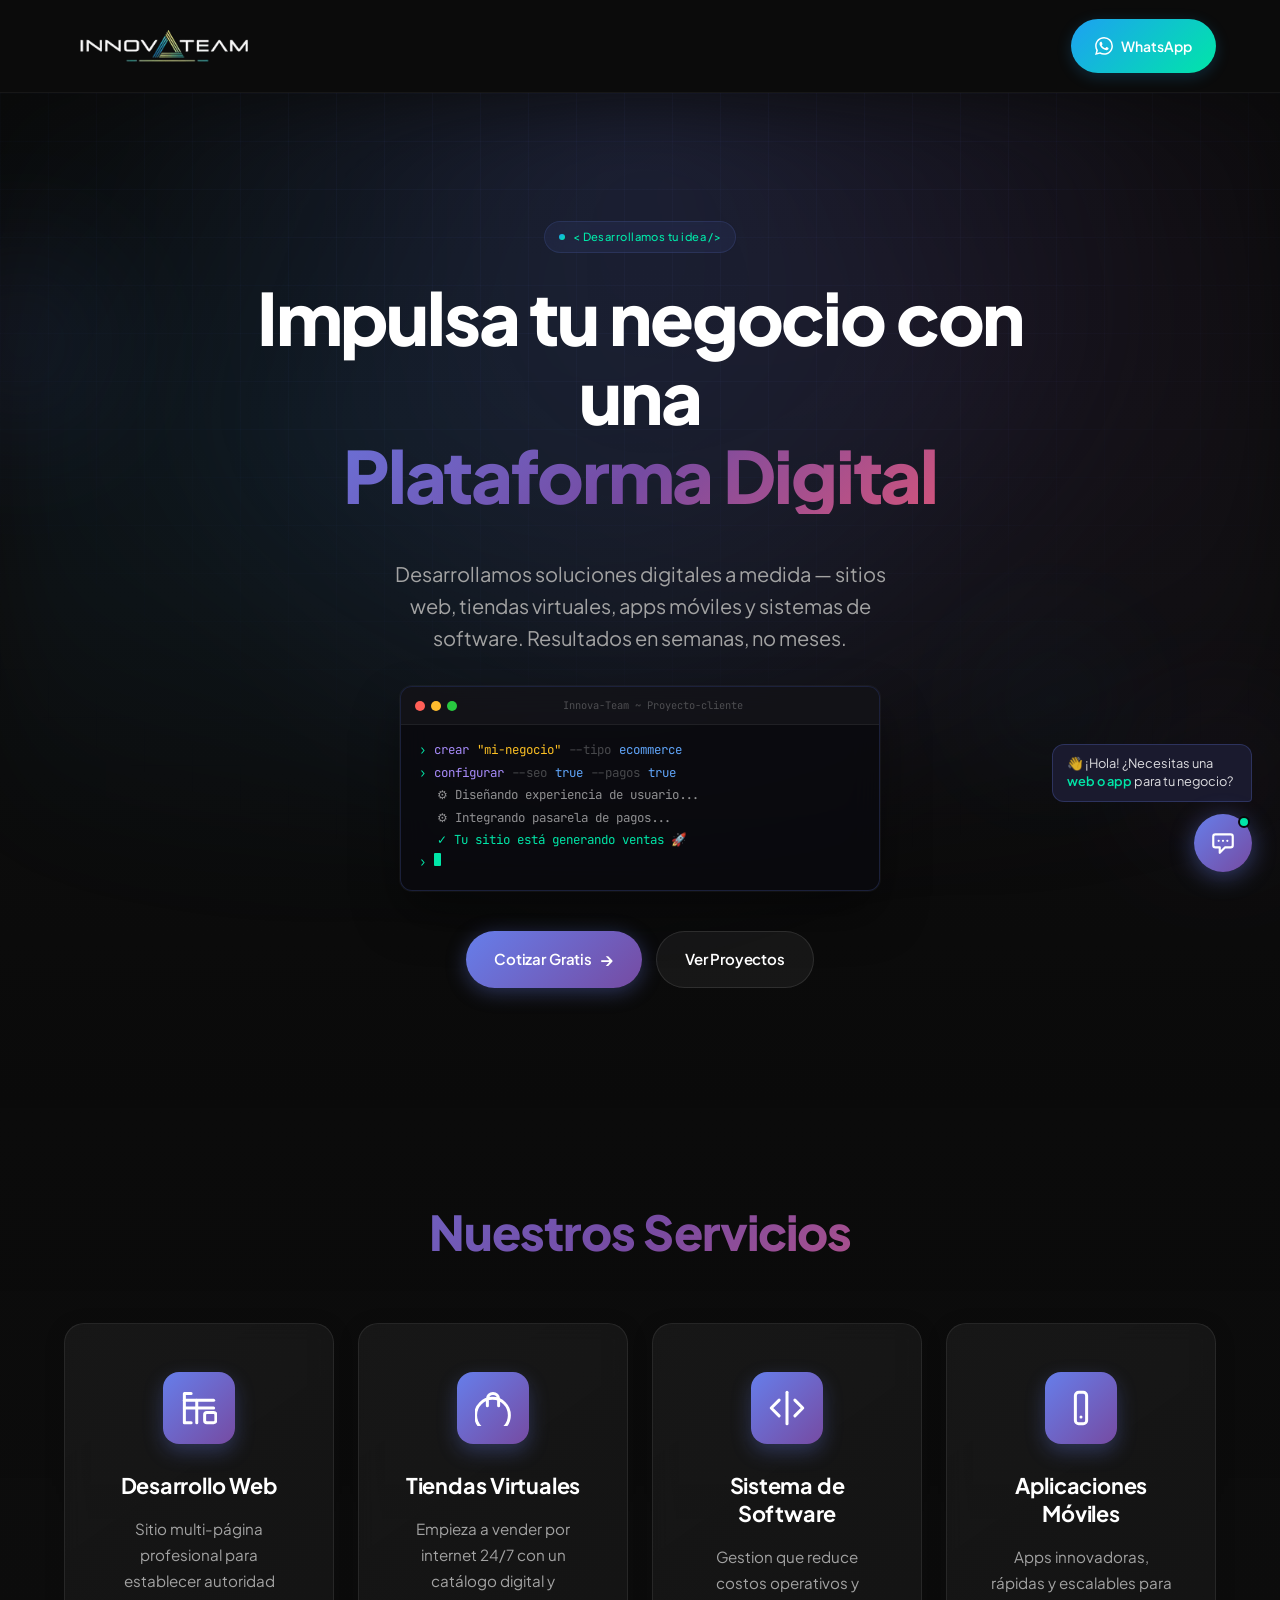
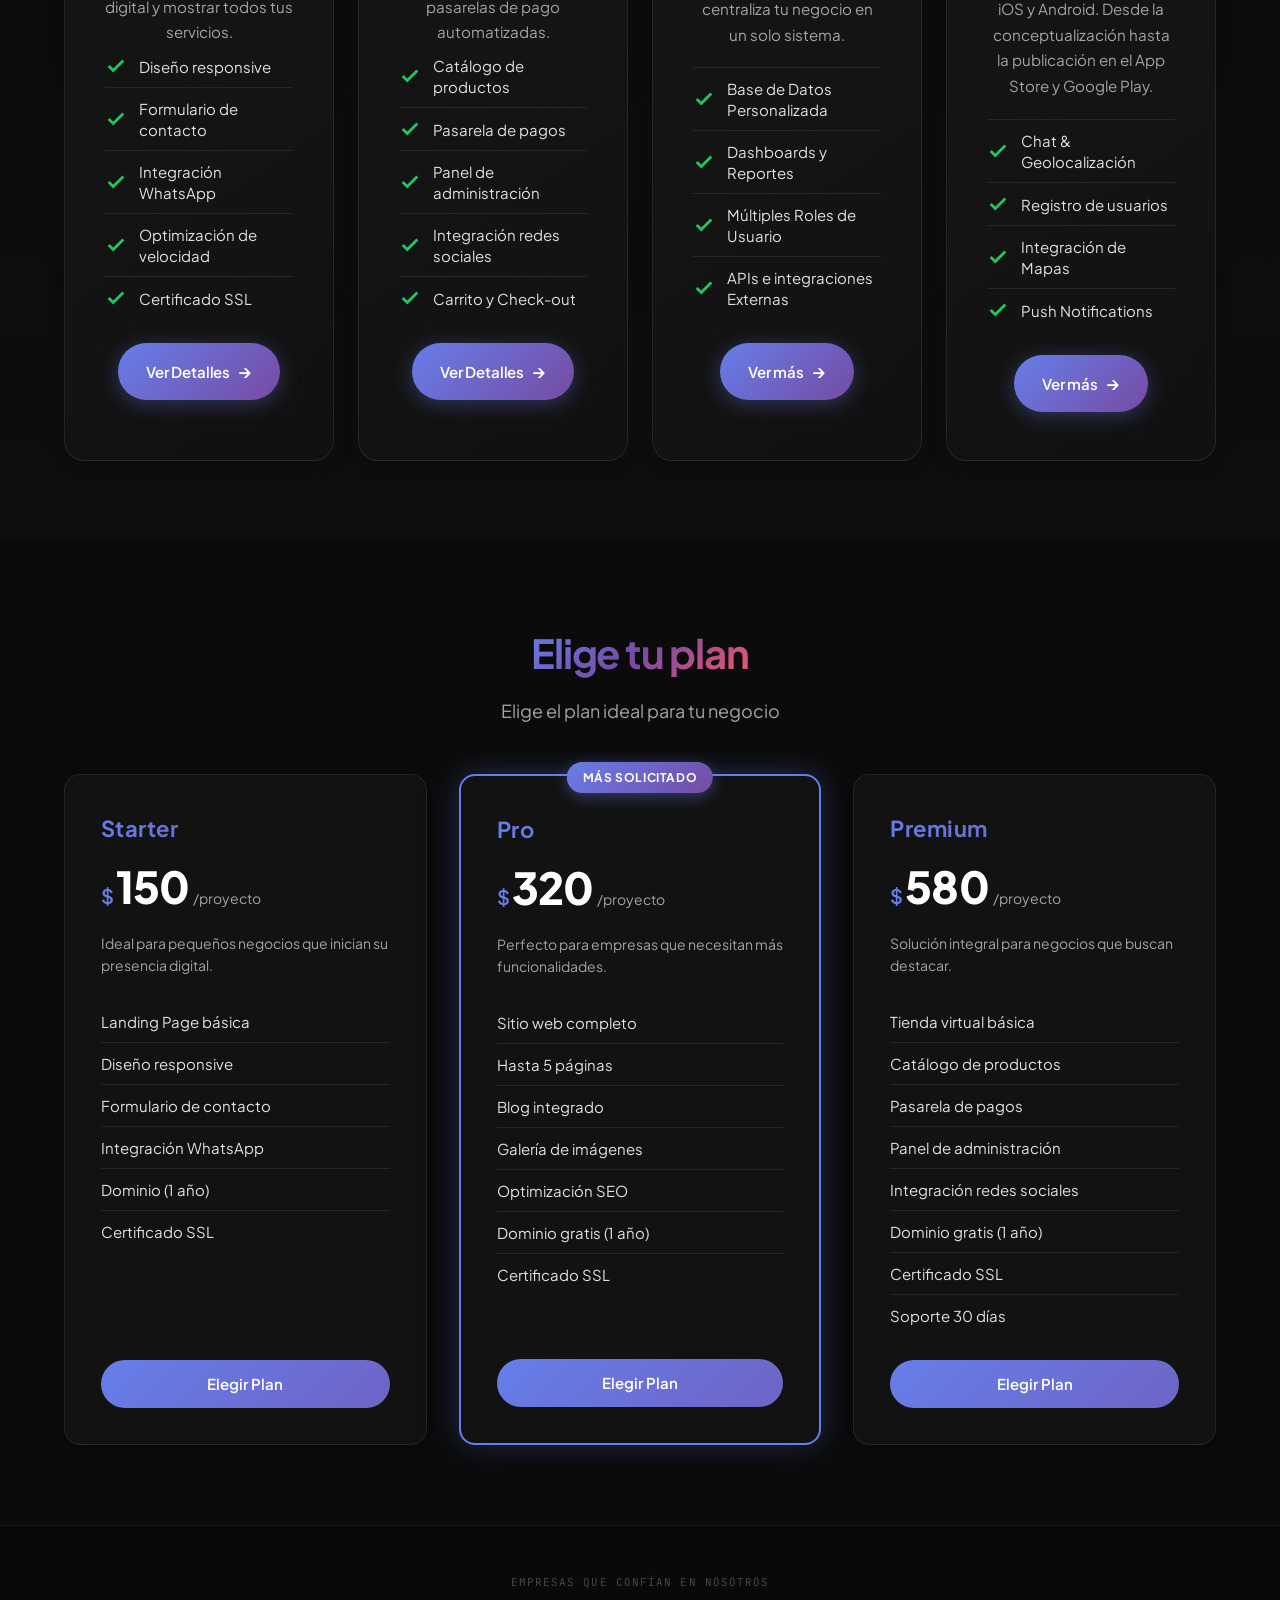
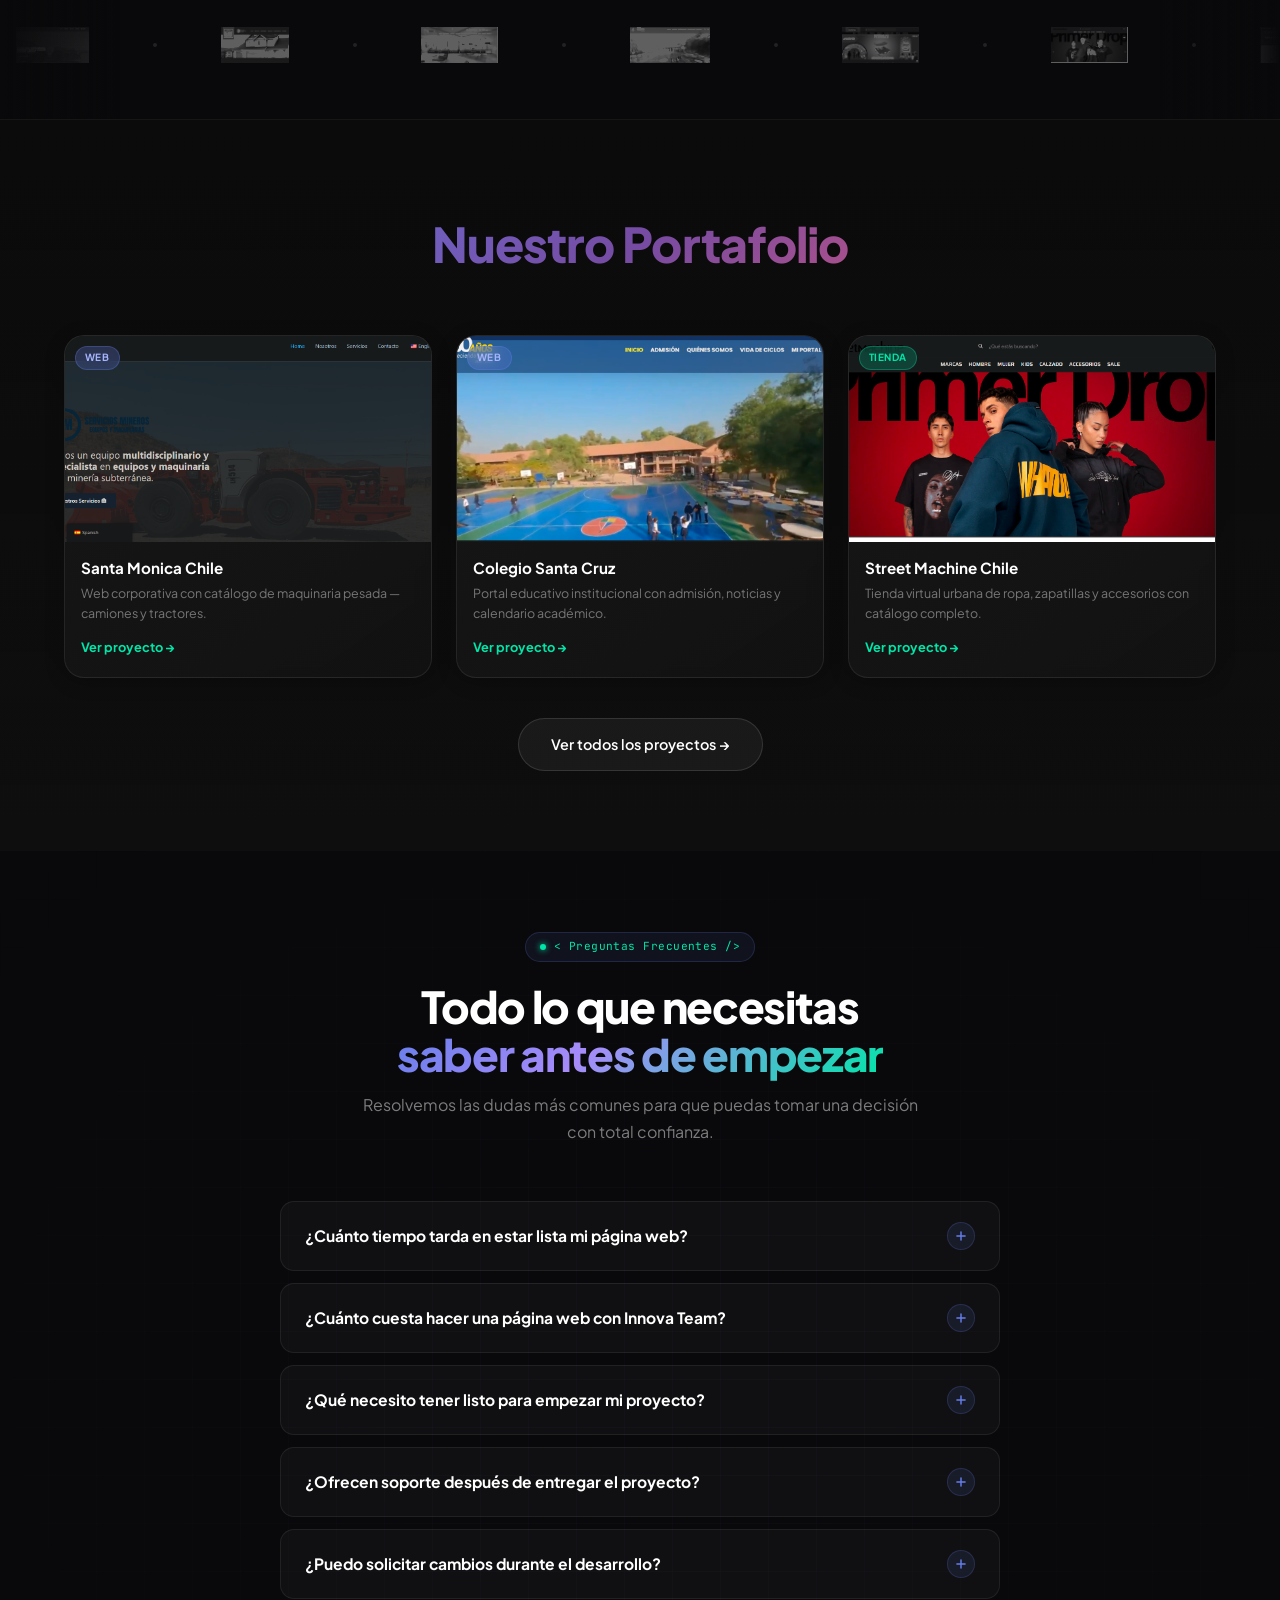
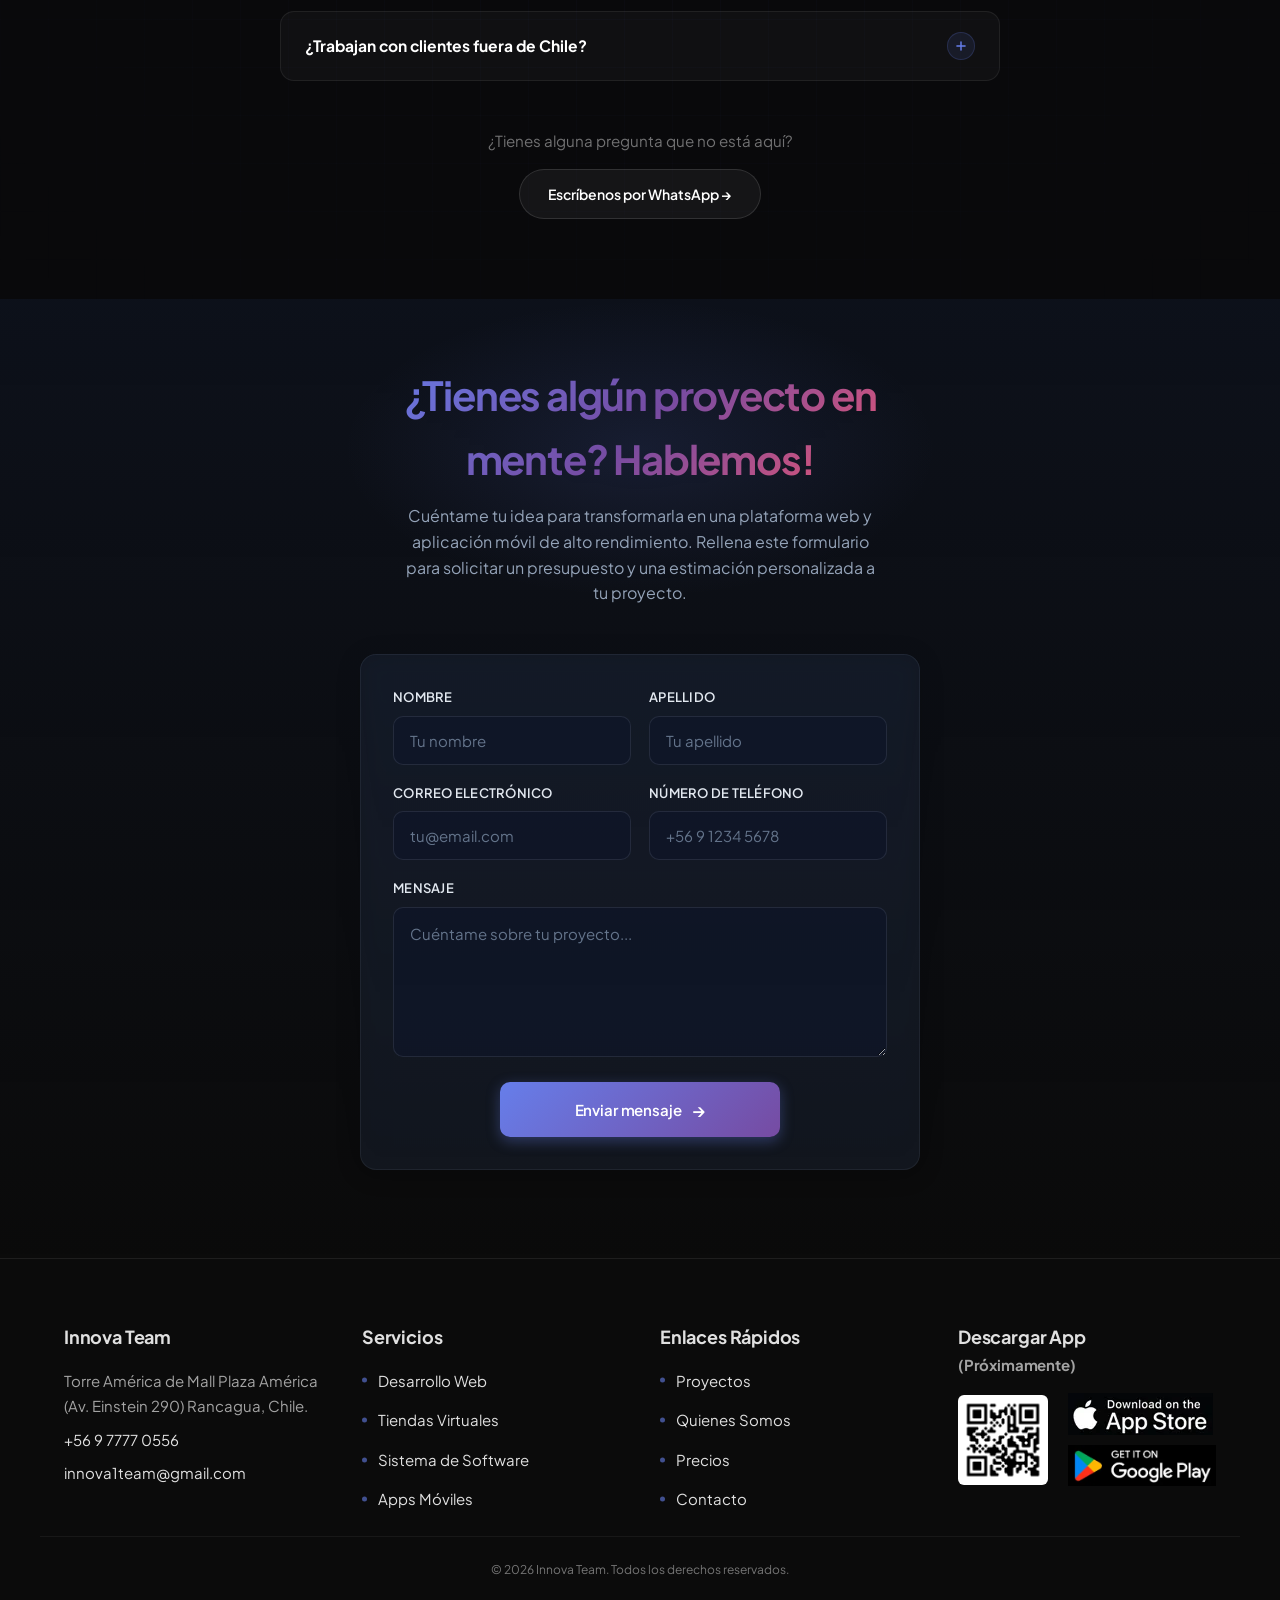
==== commit c3d092ce: "METAOG Listo" ====
--- a/index.html
+++ b/index.html
@@ -5,6 +5,30 @@
   <title>Innova Team</title>
   <meta name="viewport" content="width=device-width, initial-scale=1.0">
   <meta name="description" content="Creamos páginas web modernas que hacen crecer tu negocio. Diseño profesional, rápido y enfocado en resultados.">
+  
+  <!-- Open Graph  -->
+  <!-- Meta tags básicos -->
+<meta name="author" content="Innova Team">
+<meta name="robots" content="index, follow">
+
+<!-- Open Graph — para WhatsApp, Facebook, LinkedIn -->
+<meta property="og:type"        content="website">
+<meta property="og:url"         content="https://innova1team.com/">
+<meta property="og:title"       content="Innova Team — Páginas web, Tiendas y Software a medida">
+<meta property="og:description" content="Desarrollamos sitios web, tiendas virtuales, apps móviles y sistemas de software para empresas y emprendedores en Chile y Venezuela.">
+<meta property="og:image"       content="https://innova1team.com/assets/og-image.jpg">
+<meta property="og:image:width"  content="1200">
+<meta property="og:image:height" content="630">
+<meta property="og:locale"      content="es_CL">
+<meta property="og:site_name"   content="Innova Team">
+
+<!-- Twitter/X Card -->
+<meta name="twitter:card"        content="summary_large_image">
+<meta name="twitter:title"       content="Innova Team — Páginas web, Tiendas y Software a medida">
+<meta name="twitter:description" content="Desarrollamos sitios web, tiendas virtuales, apps móviles y sistemas de software para empresas y emprendedores en Chile y Venezuela.">
+<meta name="twitter:image"       content="https://innova1team.com/assets/og-image.jpg">
+
+
   <link rel="stylesheet" href="css/base.css">
   <link rel="stylesheet" href="css/navbar.css">
   <link rel="stylesheet" href="css/hero.css">
@@ -330,6 +354,7 @@
     </div>
   </section>
 
+  
   <!-- Ecosistema -->
 <!-- section class="ecosystem" aria-label="Ecosistema">
 
@@ -383,8 +408,98 @@
 
   <!-- Portafolio -->
  
- <!--Portafolio-->
-  
+<section class="clients" aria-label="Empresas que confían en Innova Team">
+  <p class="clients__label">Empresas que confían en nosotros</p>
+ 
+  <div class="clients__track-wrap" aria-hidden="true">
+    <!-- Track duplicado para scroll infinito continuo -->
+    <div class="clients__track" id="clientsTrack">
+ 
+      <div class="client-logo" title="Santa Monica Chile">
+        <img src="assets/santamonica.png" alt="Santa Monica Chile" loading="lazy">
+      </div>
+      <div class="client-sep"></div>
+ 
+      <div class="client-logo" title="Propiedades Gallardo">
+        <img src="assets/gallardo.png" alt="Propiedades Gallardo" loading="lazy">
+      </div>
+      <div class="client-sep"></div>
+ 
+      <div class="client-logo" title="Haus & Haus">
+        <img src="assets/haus.png" alt="Haus & Haus" loading="lazy">
+      </div>
+      <div class="client-sep"></div>
+ 
+      <div class="client-logo" title="Colegio Santa Cruz">
+        <img src="assets/santacruz.png" alt="Colegio Santa Cruz" loading="lazy">
+      </div>
+      <div class="client-sep"></div>
+ 
+      <div class="client-logo" title="Idelux LED">
+        <img src="assets/led.png" alt="Idelux" loading="lazy">
+      </div>
+      <div class="client-sep"></div>
+ 
+      <div class="client-logo" title="Street Machine Chile">
+        <img src="assets/ropa.png" alt="Street Machine Chile" loading="lazy">
+      </div>
+      <div class="client-sep"></div>
+ 
+      <div class="client-logo" title="Novio Joyas">
+        <img src="assets/joyas.png" alt="Novio Joyas" loading="lazy">
+      </div>
+      <div class="client-sep"></div>
+ 
+      <div class="client-logo" title="Fundación Dayacann">
+        <img src="assets/daya.png" alt="Fundación Dayacann" loading="lazy">
+      </div>
+      <div class="client-sep"></div>
+ 
+      <!-- Duplicado para el scroll infinito — NO eliminar -->
+      <div class="client-logo" title="Santa Monica Chile">
+        <img src="assets/santamonica.png" alt="Santa Monica Chile" loading="lazy">
+      </div>
+      <div class="client-sep"></div>
+ 
+      <div class="client-logo" title="Propiedades Gallardo">
+        <img src="assets/gallardo.png" alt="Propiedades Gallardo" loading="lazy">
+      </div>
+      <div class="client-sep"></div>
+ 
+      <div class="client-logo" title="Haus & Haus">
+        <img src="assets/haus.png" alt="Haus & Haus" loading="lazy">
+      </div>
+      <div class="client-sep"></div>
+ 
+      <div class="client-logo" title="Colegio Santa Cruz">
+        <img src="assets/santacruz.png" alt="Colegio Santa Cruz" loading="lazy">
+      </div>
+      <div class="client-sep"></div>
+ 
+      <div class="client-logo" title="Idelux LED">
+        <img src="assets/led.png" alt="Idelux" loading="lazy">
+      </div>
+      <div class="client-sep"></div>
+ 
+      <div class="client-logo" title="Street Machine Chile">
+        <img src="assets/ropa.png" alt="Street Machine Chile" loading="lazy">
+      </div>
+      <div class="client-sep"></div>
+ 
+      <div class="client-logo" title="Novio Joyas">
+        <img src="assets/joyas.png" alt="Novio Joyas" loading="lazy">
+      </div>
+      <div class="client-sep"></div>
+ 
+      <div class="client-logo" title="Fundación Dayacann">
+        <img src="assets/daya.png" alt="Fundación Dayacann" loading="lazy">
+      </div>
+ 
+    </div>
+  </div>
+</section>
+
+ <!--Portafolio--> 
 <section class="services" aria-label="Portafolio destacado">
   <div class="container">
     <h2 class="section-title" data-reveal>Nuestro Portafolio</h2>
@@ -477,6 +592,7 @@
     </div>
   </div>
 </div>
+
 
   <!-- CTA
   <section class="cta" aria-label="Llamado a la acción">
--- a/css/services.css
+++ b/css/services.css
@@ -291,3 +291,112 @@
     min-width: 22px;
   }
 }
+.clients {
+  padding: 3rem 0;
+  background: #09090b;
+  border-top: 1px solid rgba(255,255,255,0.05);
+  border-bottom: 1px solid rgba(255,255,255,0.05);
+  overflow: hidden;
+  position: relative;
+}
+ 
+.clients::before,
+.clients::after {
+  content: '';
+  position: absolute;
+  top: 0;
+  width: 120px;
+  height: 100%;
+  z-index: 2;
+  pointer-events: none;
+}
+.clients::before {
+  left: 0;
+  background: linear-gradient(to right, #09090b, transparent);
+}
+.clients::after {
+  right: 0;
+  background: linear-gradient(to left, #09090b, transparent);
+}
+ 
+.clients__label {
+  text-align: center;
+  font-family: var(--font-mono, 'JetBrains Mono', monospace);
+  font-size: 0.68rem;
+  color: rgba(255,255,255,0.25);
+  letter-spacing: 0.1em;
+  text-transform: uppercase;
+  margin-bottom: 1.75rem;
+}
+ 
+/* Scroll infinito */
+.clients__track-wrap {
+  display: flex;
+  gap: 0;
+  overflow: hidden;
+}
+ 
+.clients__track {
+  display: flex;
+  align-items: center;
+  gap: 3rem;
+  animation: clientsScroll 28s linear infinite;
+  flex-shrink: 0;
+}
+ 
+.clients__track:hover { animation-play-state: paused; }
+ 
+@keyframes clientsScroll {
+  from { transform: translateX(0); }
+  to   { transform: translateX(-50%); }
+}
+ 
+/* Logo individual */
+.client-logo {
+  display: flex;
+  align-items: center;
+  justify-content: center;
+  flex-shrink: 0;
+  opacity: 0.35;
+  transition: opacity 0.3s ease, filter 0.3s ease;
+  filter: grayscale(100%) brightness(2);
+  padding: 0.5rem 1rem;
+}
+ 
+.client-logo:hover {
+  opacity: 0.85;
+  filter: grayscale(0%) brightness(1);
+}
+ 
+.client-logo img {
+  height: 36px;
+  width: auto;
+  max-width: 130px;
+  object-fit: contain;
+  display: block;
+}
+ 
+/* Fallback texto si no hay imagen */
+.client-logo--text {
+  font-family: var(--font-primary, 'Plus Jakarta Sans', sans-serif);
+  font-size: 0.9rem;
+  font-weight: 700;
+  color: rgba(255,255,255,0.6);
+  white-space: nowrap;
+  letter-spacing: -0.01em;
+}
+ 
+/* Separador decorativo entre logos */
+.client-sep {
+  width: 4px;
+  height: 4px;
+  border-radius: 50%;
+  background: rgba(255,255,255,0.1);
+  flex-shrink: 0;
+}
+ 
+@media (max-width: 768px) {
+  .clients { padding: 2rem 0; }
+  .clients__track { gap: 2rem; }
+  .client-logo img { height: 28px; }
+}
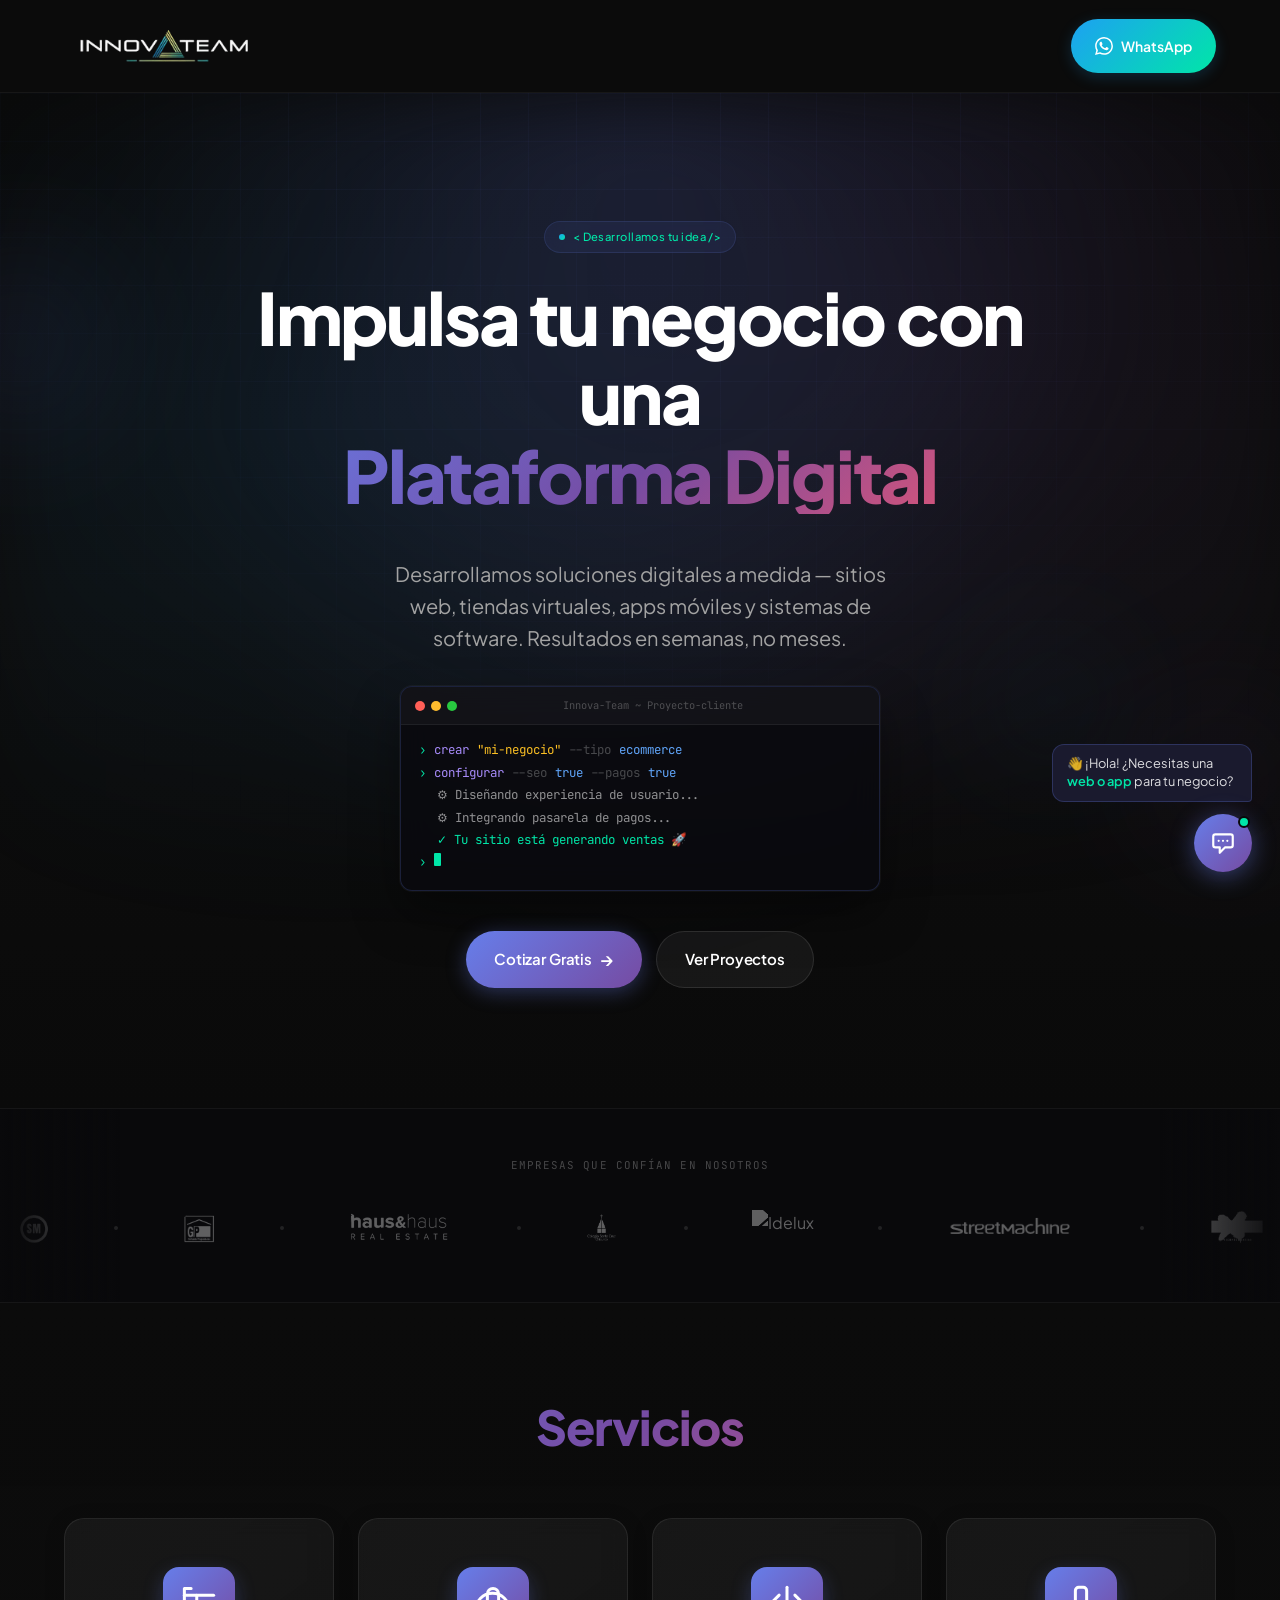
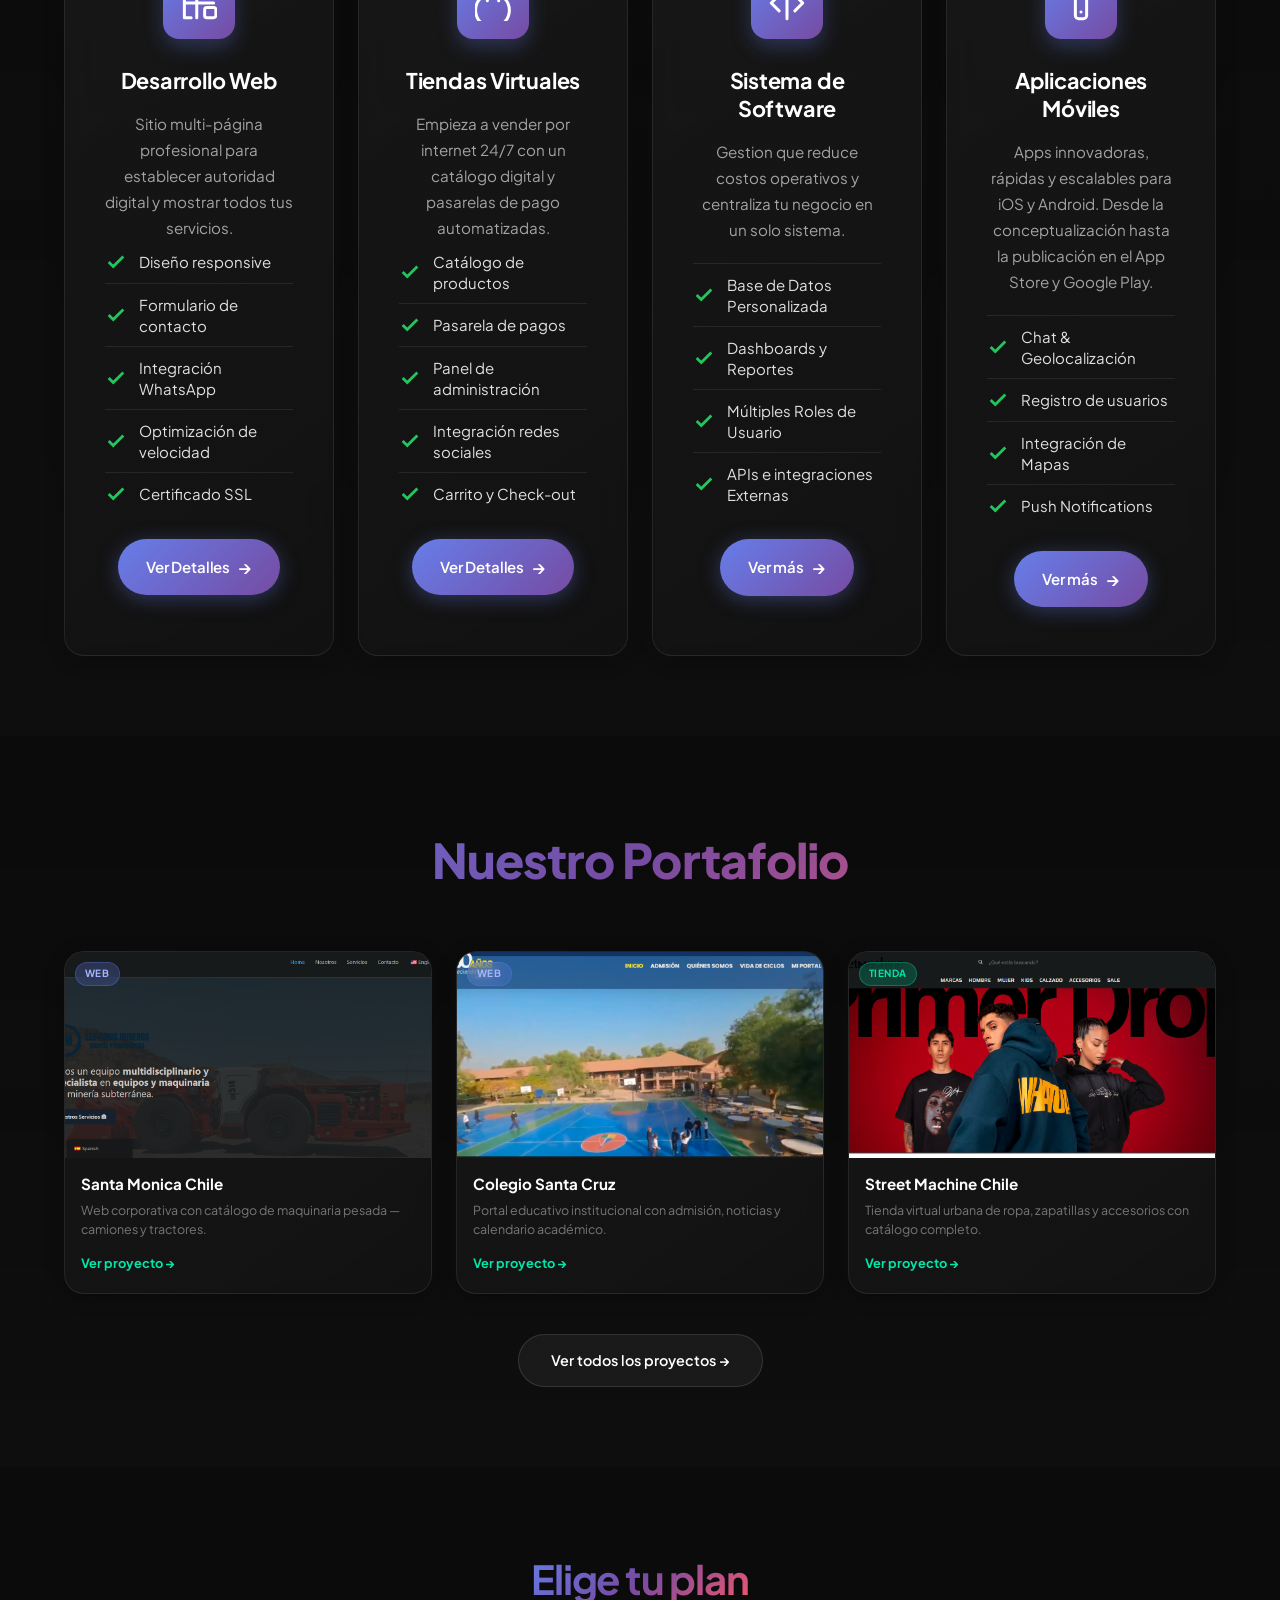
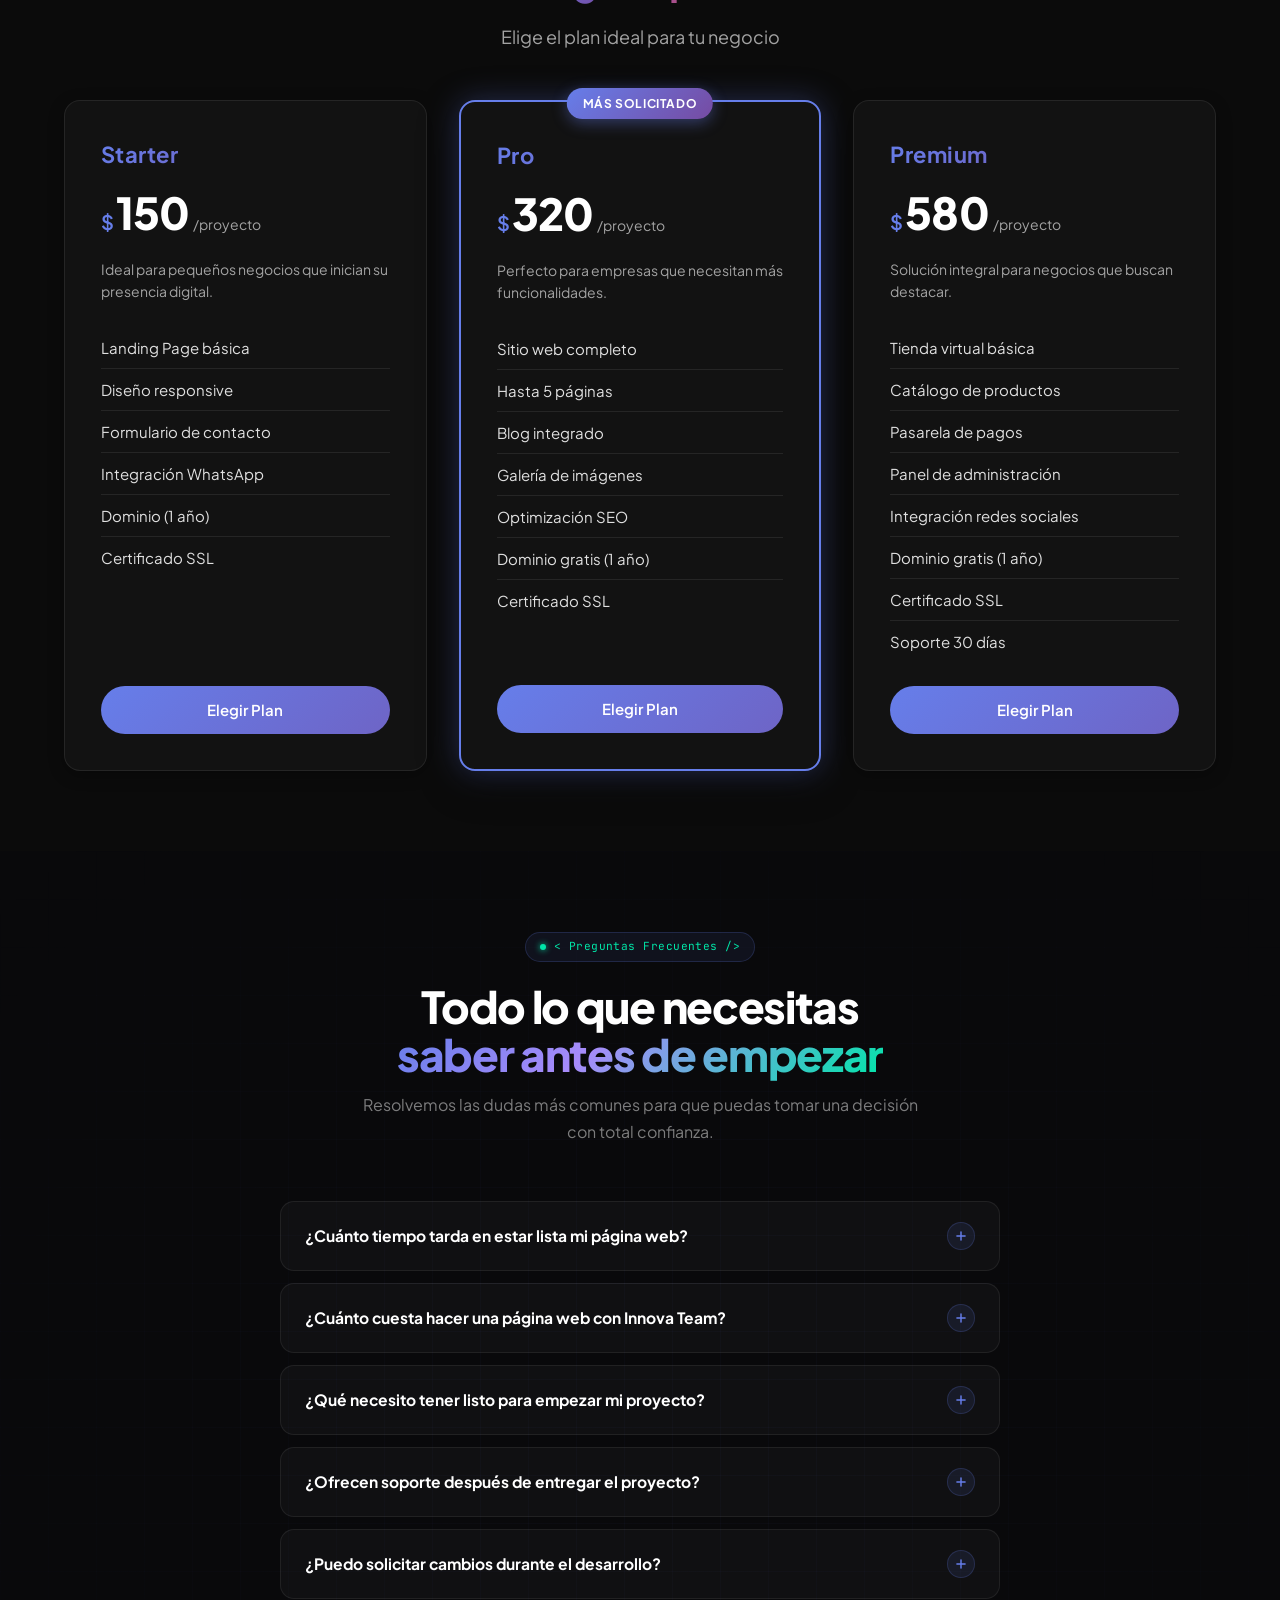
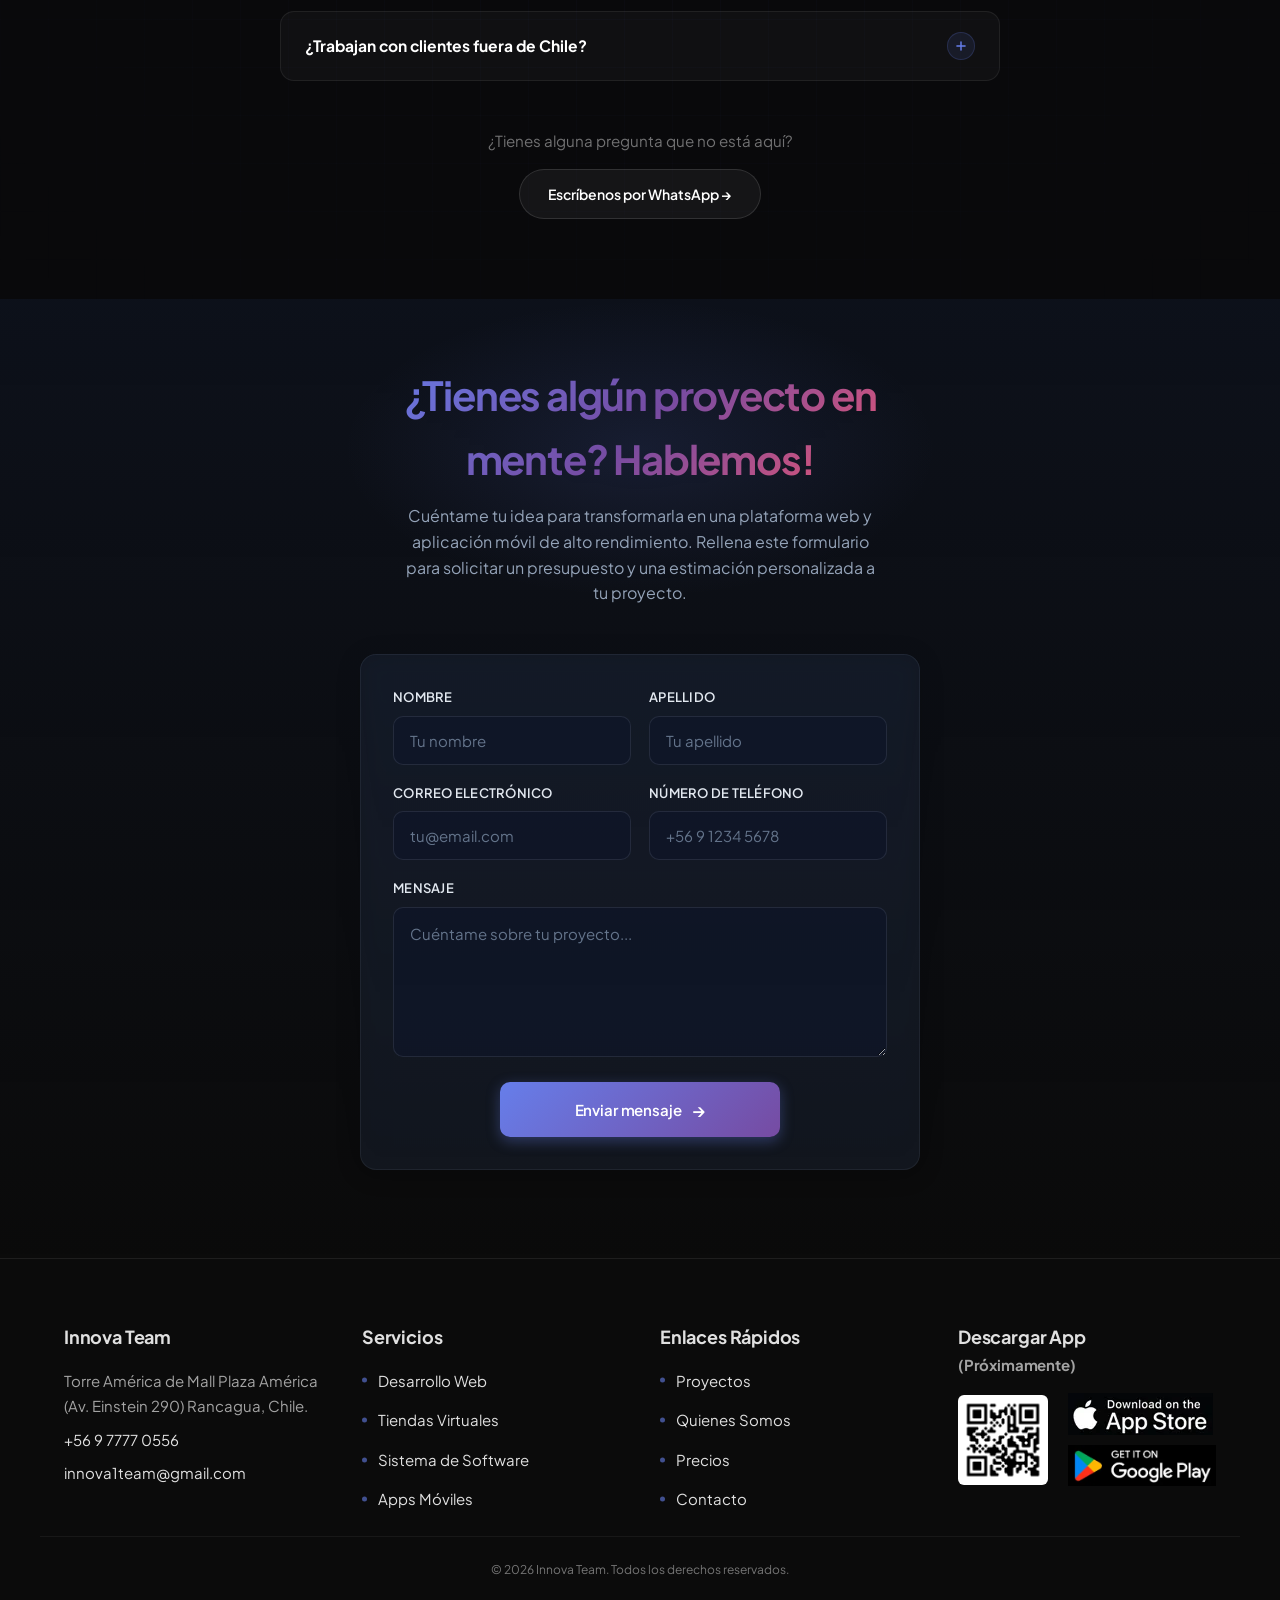
==== commit b432cd1a: "Scroll Empresas" ====
--- a/index.html
+++ b/index.html
@@ -182,10 +182,102 @@
     </div>
   </section>
 
+   <!-- Scroll de Empresas-->
+<section class="clients" aria-label="Empresas que confían en Innova Team">
+  <p class="clients__label">Empresas que confían en nosotros</p>
+ 
+  <div class="clients__track-wrap" aria-hidden="true">
+    <!-- Track duplicado para scroll infinito continuo -->
+    <div class="clients__track" id="clientsTrack">
+ 
+      <div class="client-logo" title="Santa Monica Chile">
+        <img src="assets/logo_SM.png" alt="Santa Monica Chile" loading="lazy">
+      </div>
+      <div class="client-sep"></div>
+ 
+      <div class="client-logo" title="Propiedades Gallardo">
+        <img src="assets/logo_gallardo.png" alt="Propiedades Gallardo" loading="lazy">
+      </div>
+      <div class="client-sep"></div>
+ 
+      <div class="client-logo" title="Haus & Haus">
+        <img src="assets/logo_haus_bau.png" alt="Haus & Haus" loading="lazy">
+      </div>
+      <div class="client-sep"></div>
+ 
+      <div class="client-logo" title="Colegio Santa Cruz">
+        <img src="assets/logo_SantaCruz.png" alt="Colegio Santa Cruz" loading="lazy">
+      </div>
+      <div class="client-sep"></div>
+ 
+      <div class="client-logo" title="Idelux LED">
+        <img src="assets/logo" alt="Idelux" loading="lazy">
+      </div>
+      <div class="client-sep"></div>
+ 
+      <div class="client-logo" title="Street Machine Chile">
+        <img src="assets/logo_street.png" alt="Street Machine Chile" loading="lazy">
+      </div>
+      <div class="client-sep"></div>
+ 
+      <div class="client-logo" title="Novio Joyas">
+        <img src="assets/logo.example2.png" alt="Novio Joyas" loading="lazy">
+      </div>
+      <div class="client-sep"></div>
+ 
+      <div class="client-logo" title="Fundación Dayacann">
+        <img src="assets/logo_daya.png" alt="Fundación Dayacann" loading="lazy">
+      </div>
+      <div class="client-sep"></div>
+ 
+      <!-- Duplicado para el scroll infinito — NO eliminar -->
+      <div class="client-logo" title="Santa Monica Chile">
+        <img src="assets/logo_SM.png" alt="Santa Monica Chile" loading="lazy">
+      </div>
+      <div class="client-sep"></div>
+ 
+      <div class="client-logo" title="Propiedades Gallardo">
+        <img src="assets/logo_gallardo.png" alt="Propiedades Gallardo" loading="lazy">
+      </div>
+      <div class="client-sep"></div>
+ 
+      <div class="client-logo" title="Haus & Haus">
+        <img src="assets/logo_haus_bau.png" alt="Haus & Haus" loading="lazy">
+      </div>
+      <div class="client-sep"></div>
+ 
+      <div class="client-logo" title="Colegio Santa Cruz">
+        <img src="assets/logo_SantaCruz.png" alt="Colegio Santa Cruz" loading="lazy">
+      </div>
+      <div class="client-sep"></div>
+ 
+      <div class="client-logo" title="Idelux LED">
+        <img src="assets/logo.example3.png" alt="Idelux" loading="lazy">
+      </div>
+      <div class="client-sep"></div>
+ 
+      <div class="client-logo" title="Street Machine Chile">
+        <img src="assets/logo_street.png" alt="Street Machine Chile" loading="lazy">
+      </div>
+      <div class="client-sep"></div>
+ 
+      <div class="client-logo" title="Novio Joyas">
+        <img src="assets/logo.example4.png" alt="Novio Joyas" loading="lazy">
+      </div>
+      <div class="client-sep"></div>
+ 
+      <div class="client-logo" title="Fundación Dayacann">
+        <img src="assets/logo_daya.png" alt="Fundación Dayacann" loading="lazy">
+      </div>
+ 
+    </div>
+  </div>
+</section>
+
   <!-- Servicios -->
   <section class="services" aria-label="Nuestros servicios">
     <div class="container">
-      <h2 class="section-title" data-reveal>Nuestros Servicios</h2>
+      <h2 class="section-title" data-reveal>Servicios</h2>
       <div class="services__grid" data-stagger="0.12">
         <article class="card card--service" aria-labelledby="service-web-title">
           <div class="card__icon" aria-hidden="true">
@@ -279,8 +371,102 @@
     </div>
   </section>
 
+ <!--Portafolio--> 
+<section class="services" aria-label="Portafolio destacado">
+  <div class="container">
+    <h2 class="section-title" data-reveal>Nuestro Portafolio</h2>
+    <div class="services__grid" data-stagger="0.12" style="grid-template-columns:repeat(auto-fill,minmax(300px,1fr));">
+
+      <article class="card card--service" style="padding:0;overflow:hidden;text-align:left;cursor:pointer;"
+               onclick="openMockup('https://sm-em.com/','Santa Monica Chile','assets/santamonica.png')">
+        <div style="position:relative;aspect-ratio:16/9;overflow:hidden;">
+          <img src="assets/santamonica.png" alt="Santa Monica Chile"
+               style="width:100%;height:100%;object-fit:cover;object-position:top;transition:object-position 2.5s ease;"
+               onmouseenter="this.style.objectPosition='bottom'"
+               onmouseleave="this.style.objectPosition='top'" loading="lazy">
+          <span style="position:absolute;top:10px;left:10px;font-size:.62rem;font-weight:700;padding:3px 9px;border-radius:9999px;background:rgba(102,126,234,.25);color:#a5b4fc;border:1px solid rgba(102,126,234,.3);text-transform:uppercase;letter-spacing:.05em;backdrop-filter:blur(8px);">Web</span>
+        </div>
+        <div style="padding:14px 16px 18px;">
+          <p style="font-weight:700;color:#fff;font-size:.95rem;margin-bottom:4px;">Santa Monica Chile</p>
+          <p style="font-size:.78rem;color:rgba(240,240,240,.45);line-height:1.55;margin-bottom:10px;">Web corporativa con catálogo de maquinaria pesada — camiones y tractores.</p>
+          <span style="font-size:.8rem;font-weight:700;color:#00E6A8;">Ver proyecto →</span>
+        </div>
+      </article>
+
+      <article class="card card--service" style="padding:0;overflow:hidden;text-align:left;cursor:pointer;"
+               onclick="openMockup('https://www.colegiosantacruz.cl/','Colegio Santa Cruz','assets/santacruz.png')">
+        <div style="position:relative;aspect-ratio:16/9;overflow:hidden;">
+          <img src="assets/santacruz.png" alt="Colegio Santa Cruz"
+               style="width:100%;height:100%;object-fit:cover;object-position:top;transition:object-position 2.5s ease;"
+               onmouseenter="this.style.objectPosition='bottom'"
+               onmouseleave="this.style.objectPosition='top'" loading="lazy">
+          <span style="position:absolute;top:10px;left:10px;font-size:.62rem;font-weight:700;padding:3px 9px;border-radius:9999px;background:rgba(102,126,234,.25);color:#a5b4fc;border:1px solid rgba(102,126,234,.3);text-transform:uppercase;letter-spacing:.05em;backdrop-filter:blur(8px);">Web</span>
+        </div>
+        <div style="padding:14px 16px 18px;">
+          <p style="font-weight:700;color:#fff;font-size:.95rem;margin-bottom:4px;">Colegio Santa Cruz</p>
+          <p style="font-size:.78rem;color:rgba(240,240,240,.45);line-height:1.55;margin-bottom:10px;">Portal educativo institucional con admisión, noticias y calendario académico.</p>
+          <span style="font-size:.8rem;font-weight:700;color:#00E6A8;">Ver proyecto →</span>
+        </div>
+      </article>
+
+      <article class="card card--service" style="padding:0;overflow:hidden;text-align:left;cursor:pointer;"
+               onclick="openMockup('https://www.streetmachine.cl/','Street Machine Chile','assets/ropa.png')">
+        <div style="position:relative;aspect-ratio:16/9;overflow:hidden;">
+          <img src="assets/ropa.png" alt="Street Machine Chile"
+               style="width:100%;height:100%;object-fit:cover;object-position:top;transition:object-position 2.5s ease;"
+               onmouseenter="this.style.objectPosition='bottom'"
+               onmouseleave="this.style.objectPosition='top'" loading="lazy">
+          <span style="position:absolute;top:10px;left:10px;font-size:.62rem;font-weight:700;padding:3px 9px;border-radius:9999px;background:rgba(0,230,168,.2);color:#00E6A8;border:1px solid rgba(0,230,168,.3);text-transform:uppercase;letter-spacing:.05em;backdrop-filter:blur(8px);">Tienda</span>
+        </div>
+        <div style="padding:14px 16px 18px;">
+          <p style="font-weight:700;color:#fff;font-size:.95rem;margin-bottom:4px;">Street Machine Chile</p>
+          <p style="font-size:.78rem;color:rgba(240,240,240,.45);line-height:1.55;margin-bottom:10px;">Tienda virtual urbana de ropa, zapatillas y accesorios con catálogo completo.</p>
+          <span style="font-size:.8rem;font-weight:700;color:#00E6A8;">Ver proyecto →</span>
+        </div>
+      </article>
+
+    </div>
+    <div style="text-align:center;margin-top:2.5rem;">
+      <a href="proyectos.html" style="display:inline-flex;align-items:center;gap:8px;padding:.875rem 2rem;background:rgba(255,255,255,.05);border:1px solid rgba(255,255,255,.12);border-radius:9999px;color:#fff;font-size:.9rem;font-weight:600;text-decoration:none;"
+         onmouseenter="this.style.background='rgba(102,126,234,.12)';this.style.borderColor='rgba(102,126,234,.35)'"
+         onmouseleave="this.style.background='rgba(255,255,255,.05)';this.style.borderColor='rgba(255,255,255,.12)'">
+        Ver todos los proyectos →
+      </a>
+    </div>
+  </div>
+</section>
+
+<!-- MODAL MOCKUP -->
+<div id="mockupModal" style="display:none;position:fixed;inset:0;z-index:99999;background:rgba(0,0,0,.85);backdrop-filter:blur(8px);align-items:center;justify-content:center;padding:1rem;" onclick="closeMockup(event)">
+  <div style="background:#0e0e16;border:1px solid rgba(102,126,234,.25);border-radius:20px;overflow:hidden;width:100%;max-width:900px;max-height:90vh;display:flex;flex-direction:column;box-shadow:0 32px 80px rgba(0,0,0,.7);" onclick="event.stopPropagation()">
+    <!-- Barra superior tipo browser -->
+    <div style="display:flex;align-items:center;gap:10px;padding:12px 18px;background:rgba(255,255,255,.03);border-bottom:1px solid rgba(255,255,255,.06);flex-shrink:0;">
+      <span style="width:12px;height:12px;border-radius:50%;background:#ff5f57;cursor:pointer;" onclick="closeMockup()"></span>
+      <span style="width:12px;height:12px;border-radius:50%;background:#febc2e;"></span>
+      <span style="width:12px;height:12px;border-radius:50%;background:#28c840;"></span>
+      <div style="flex:1;background:rgba(255,255,255,.06);border-radius:6px;padding:5px 12px;margin:0 12px;">
+        <span id="mockupUrl" style="font-family:'JetBrains Mono',monospace;font-size:.7rem;color:rgba(255,255,255,.4);"></span>
+      </div>
+      <a id="mockupExternalLink" href="#" target="_blank" rel="noopener"
+         style="display:inline-flex;align-items:center;gap:5px;padding:5px 12px;background:linear-gradient(135deg,#667eea,#764ba2);color:#fff;border-radius:8px;font-size:.75rem;font-weight:700;text-decoration:none;white-space:nowrap;">
+        Abrir sitio ↗
+      </a>
+      <button onclick="closeMockup()" style="background:none;border:none;color:rgba(255,255,255,.4);font-size:1.25rem;cursor:pointer;line-height:1;padding:0 4px;">✕</button>
+    </div>
+    <!-- Preview screenshot -->
+    <div style="overflow-y:auto;flex:1;">
+      <img id="mockupImg" src="" alt="" style="width:100%;display:block;">
+    </div>
+    <!-- Footer modal -->
+    <div style="padding:12px 18px;background:rgba(255,255,255,.02);border-top:1px solid rgba(255,255,255,.06);display:flex;align-items:center;justify-content:space-between;flex-shrink:0;">
+      <p id="mockupTitle" style="font-size:.85rem;font-weight:700;color:#fff;margin:0;"></p>
+      <span style="font-size:.75rem;color:rgba(255,255,255,.3);">Desarrollado por Innova Team</span>
+    </div>
+  </div>
+</div>
+
   <!-- Planes y Servicios -->
-  <section class="pricing" id="planes" aria-label="Planes y Servicios">
+<section class="pricing" id="planes" aria-label="Planes y Servicios">
     <div class="container">
       <h2 class="section-title" data-reveal>Elige tu plan</h2>
       <p class="pricing__subtitle">Elige el plan ideal para tu negocio</p>
@@ -352,246 +538,7 @@
 
       </div>
     </div>
-  </section>
-
-  
-  <!-- Ecosistema -->
-<!-- section class="ecosystem" aria-label="Ecosistema">
-
-
-    <div class="container">
-      <h2 class="section-title">Nuestro Ecosistema</h2>
-      <div class="ecosystem-container">
-<svg class="ecosystem-lines" viewBox="0 0 420 420">
-  <defs>
-    <filter id="glow">
-      <feGaussianBlur stdDeviation="3.5" result="coloredBlur"/>
-      <feMerge>
-        <feMergeNode in="coloredBlur"/>
-        <feMergeNode in="SourceGraphic"/>
-      </feMerge>
-    </filter>
-  </defs>
-  <!-- Líneas de conexión desde el centro hacia cada item 
-  <line x1="210" y1="210" x2="210" y2="45" stroke="var(--color-accent)" stroke-width="2" />
-  <line x1="210" y1="210" x2="345" y2="120" stroke="var(--color-accent)" stroke-width="2" />
-  <line x1="210" y1="210" x2="345" y2="300" stroke="var(--color-accent)" stroke-width="2" />
-  <line x1="210" y1="210" x2="210" y2="375" stroke="var(--color-accent)" stroke-width="2" />
-  <line x1="210" y1="210" x2="75" y2="300" stroke="var(--color-accent)" stroke-width="2" />
-  <line x1="210" y1="210" x2="75" y2="120" stroke="var(--color-accent)" stroke-width="2" />
-</svg>
-        <div class="ecosystem-center">
-          
-          <img src="" alt="Innova Team">
-        </div>
-        <div class="ecosystem-item item-1">
-          <img src="assets/icons/whatsapp.svg" alt="WhatsApp">
-        </div>
-        <div class="ecosystem-item item-2">
-          <img src="assets/icons/shopify.svg" alt="WhatsApp">
-        </div>
-        <div class="ecosystem-item item-3">
-          <img src="assets/icons/wordpress.svg" alt="WhatsApp">
-        </div>
-        <div class="ecosystem-item item-4">
-          <img src="assets/icons/mercadopago.svg" alt="WhatsApp">
-        </div>
-        <div class="ecosystem-item item-5">
-          <img src="assets/icons/googleanalytics.svg" alt="WhatsApp">
-        </div>
-        <div class="ecosystem-item item-6">
-          <img src="assets/icons/stripe.svg" alt="WhatsApp">
-        </div>
-      </div>
-    </div>
-  </section>
-
-  <!-- Portafolio -->
- 
-<section class="clients" aria-label="Empresas que confían en Innova Team">
-  <p class="clients__label">Empresas que confían en nosotros</p>
- 
-  <div class="clients__track-wrap" aria-hidden="true">
-    <!-- Track duplicado para scroll infinito continuo -->
-    <div class="clients__track" id="clientsTrack">
- 
-      <div class="client-logo" title="Santa Monica Chile">
-        <img src="assets/santamonica.png" alt="Santa Monica Chile" loading="lazy">
-      </div>
-      <div class="client-sep"></div>
- 
-      <div class="client-logo" title="Propiedades Gallardo">
-        <img src="assets/gallardo.png" alt="Propiedades Gallardo" loading="lazy">
-      </div>
-      <div class="client-sep"></div>
- 
-      <div class="client-logo" title="Haus & Haus">
-        <img src="assets/haus.png" alt="Haus & Haus" loading="lazy">
-      </div>
-      <div class="client-sep"></div>
- 
-      <div class="client-logo" title="Colegio Santa Cruz">
-        <img src="assets/santacruz.png" alt="Colegio Santa Cruz" loading="lazy">
-      </div>
-      <div class="client-sep"></div>
- 
-      <div class="client-logo" title="Idelux LED">
-        <img src="assets/led.png" alt="Idelux" loading="lazy">
-      </div>
-      <div class="client-sep"></div>
- 
-      <div class="client-logo" title="Street Machine Chile">
-        <img src="assets/ropa.png" alt="Street Machine Chile" loading="lazy">
-      </div>
-      <div class="client-sep"></div>
- 
-      <div class="client-logo" title="Novio Joyas">
-        <img src="assets/joyas.png" alt="Novio Joyas" loading="lazy">
-      </div>
-      <div class="client-sep"></div>
- 
-      <div class="client-logo" title="Fundación Dayacann">
-        <img src="assets/daya.png" alt="Fundación Dayacann" loading="lazy">
-      </div>
-      <div class="client-sep"></div>
- 
-      <!-- Duplicado para el scroll infinito — NO eliminar -->
-      <div class="client-logo" title="Santa Monica Chile">
-        <img src="assets/santamonica.png" alt="Santa Monica Chile" loading="lazy">
-      </div>
-      <div class="client-sep"></div>
- 
-      <div class="client-logo" title="Propiedades Gallardo">
-        <img src="assets/gallardo.png" alt="Propiedades Gallardo" loading="lazy">
-      </div>
-      <div class="client-sep"></div>
- 
-      <div class="client-logo" title="Haus & Haus">
-        <img src="assets/haus.png" alt="Haus & Haus" loading="lazy">
-      </div>
-      <div class="client-sep"></div>
- 
-      <div class="client-logo" title="Colegio Santa Cruz">
-        <img src="assets/santacruz.png" alt="Colegio Santa Cruz" loading="lazy">
-      </div>
-      <div class="client-sep"></div>
- 
-      <div class="client-logo" title="Idelux LED">
-        <img src="assets/led.png" alt="Idelux" loading="lazy">
-      </div>
-      <div class="client-sep"></div>
- 
-      <div class="client-logo" title="Street Machine Chile">
-        <img src="assets/ropa.png" alt="Street Machine Chile" loading="lazy">
-      </div>
-      <div class="client-sep"></div>
- 
-      <div class="client-logo" title="Novio Joyas">
-        <img src="assets/joyas.png" alt="Novio Joyas" loading="lazy">
-      </div>
-      <div class="client-sep"></div>
- 
-      <div class="client-logo" title="Fundación Dayacann">
-        <img src="assets/daya.png" alt="Fundación Dayacann" loading="lazy">
-      </div>
- 
-    </div>
-  </div>
 </section>
-
- <!--Portafolio--> 
-<section class="services" aria-label="Portafolio destacado">
-  <div class="container">
-    <h2 class="section-title" data-reveal>Nuestro Portafolio</h2>
-    <div class="services__grid" data-stagger="0.12" style="grid-template-columns:repeat(auto-fill,minmax(300px,1fr));">
-
-      <article class="card card--service" style="padding:0;overflow:hidden;text-align:left;cursor:pointer;"
-               onclick="openMockup('https://sm-em.com/','Santa Monica Chile','assets/santamonica.png')">
-        <div style="position:relative;aspect-ratio:16/9;overflow:hidden;">
-          <img src="assets/santamonica.png" alt="Santa Monica Chile"
-               style="width:100%;height:100%;object-fit:cover;object-position:top;transition:object-position 2.5s ease;"
-               onmouseenter="this.style.objectPosition='bottom'"
-               onmouseleave="this.style.objectPosition='top'" loading="lazy">
-          <span style="position:absolute;top:10px;left:10px;font-size:.62rem;font-weight:700;padding:3px 9px;border-radius:9999px;background:rgba(102,126,234,.25);color:#a5b4fc;border:1px solid rgba(102,126,234,.3);text-transform:uppercase;letter-spacing:.05em;backdrop-filter:blur(8px);">Web</span>
-        </div>
-        <div style="padding:14px 16px 18px;">
-          <p style="font-weight:700;color:#fff;font-size:.95rem;margin-bottom:4px;">Santa Monica Chile</p>
-          <p style="font-size:.78rem;color:rgba(240,240,240,.45);line-height:1.55;margin-bottom:10px;">Web corporativa con catálogo de maquinaria pesada — camiones y tractores.</p>
-          <span style="font-size:.8rem;font-weight:700;color:#00E6A8;">Ver proyecto →</span>
-        </div>
-      </article>
-
-      <article class="card card--service" style="padding:0;overflow:hidden;text-align:left;cursor:pointer;"
-               onclick="openMockup('https://www.colegiosantacruz.cl/','Colegio Santa Cruz','assets/santacruz.png')">
-        <div style="position:relative;aspect-ratio:16/9;overflow:hidden;">
-          <img src="assets/santacruz.png" alt="Colegio Santa Cruz"
-               style="width:100%;height:100%;object-fit:cover;object-position:top;transition:object-position 2.5s ease;"
-               onmouseenter="this.style.objectPosition='bottom'"
-               onmouseleave="this.style.objectPosition='top'" loading="lazy">
-          <span style="position:absolute;top:10px;left:10px;font-size:.62rem;font-weight:700;padding:3px 9px;border-radius:9999px;background:rgba(102,126,234,.25);color:#a5b4fc;border:1px solid rgba(102,126,234,.3);text-transform:uppercase;letter-spacing:.05em;backdrop-filter:blur(8px);">Web</span>
-        </div>
-        <div style="padding:14px 16px 18px;">
-          <p style="font-weight:700;color:#fff;font-size:.95rem;margin-bottom:4px;">Colegio Santa Cruz</p>
-          <p style="font-size:.78rem;color:rgba(240,240,240,.45);line-height:1.55;margin-bottom:10px;">Portal educativo institucional con admisión, noticias y calendario académico.</p>
-          <span style="font-size:.8rem;font-weight:700;color:#00E6A8;">Ver proyecto →</span>
-        </div>
-      </article>
-
-      <article class="card card--service" style="padding:0;overflow:hidden;text-align:left;cursor:pointer;"
-               onclick="openMockup('https://www.streetmachine.cl/','Street Machine Chile','assets/ropa.png')">
-        <div style="position:relative;aspect-ratio:16/9;overflow:hidden;">
-          <img src="assets/ropa.png" alt="Street Machine Chile"
-               style="width:100%;height:100%;object-fit:cover;object-position:top;transition:object-position 2.5s ease;"
-               onmouseenter="this.style.objectPosition='bottom'"
-               onmouseleave="this.style.objectPosition='top'" loading="lazy">
-          <span style="position:absolute;top:10px;left:10px;font-size:.62rem;font-weight:700;padding:3px 9px;border-radius:9999px;background:rgba(0,230,168,.2);color:#00E6A8;border:1px solid rgba(0,230,168,.3);text-transform:uppercase;letter-spacing:.05em;backdrop-filter:blur(8px);">Tienda</span>
-        </div>
-        <div style="padding:14px 16px 18px;">
-          <p style="font-weight:700;color:#fff;font-size:.95rem;margin-bottom:4px;">Street Machine Chile</p>
-          <p style="font-size:.78rem;color:rgba(240,240,240,.45);line-height:1.55;margin-bottom:10px;">Tienda virtual urbana de ropa, zapatillas y accesorios con catálogo completo.</p>
-          <span style="font-size:.8rem;font-weight:700;color:#00E6A8;">Ver proyecto →</span>
-        </div>
-      </article>
-
-    </div>
-    <div style="text-align:center;margin-top:2.5rem;">
-      <a href="proyectos.html" style="display:inline-flex;align-items:center;gap:8px;padding:.875rem 2rem;background:rgba(255,255,255,.05);border:1px solid rgba(255,255,255,.12);border-radius:9999px;color:#fff;font-size:.9rem;font-weight:600;text-decoration:none;"
-         onmouseenter="this.style.background='rgba(102,126,234,.12)';this.style.borderColor='rgba(102,126,234,.35)'"
-         onmouseleave="this.style.background='rgba(255,255,255,.05)';this.style.borderColor='rgba(255,255,255,.12)'">
-        Ver todos los proyectos →
-      </a>
-    </div>
-  </div>
-</section>
-
-<!-- MODAL MOCKUP -->
-<div id="mockupModal" style="display:none;position:fixed;inset:0;z-index:99999;background:rgba(0,0,0,.85);backdrop-filter:blur(8px);align-items:center;justify-content:center;padding:1rem;" onclick="closeMockup(event)">
-  <div style="background:#0e0e16;border:1px solid rgba(102,126,234,.25);border-radius:20px;overflow:hidden;width:100%;max-width:900px;max-height:90vh;display:flex;flex-direction:column;box-shadow:0 32px 80px rgba(0,0,0,.7);" onclick="event.stopPropagation()">
-    <!-- Barra superior tipo browser -->
-    <div style="display:flex;align-items:center;gap:10px;padding:12px 18px;background:rgba(255,255,255,.03);border-bottom:1px solid rgba(255,255,255,.06);flex-shrink:0;">
-      <span style="width:12px;height:12px;border-radius:50%;background:#ff5f57;cursor:pointer;" onclick="closeMockup()"></span>
-      <span style="width:12px;height:12px;border-radius:50%;background:#febc2e;"></span>
-      <span style="width:12px;height:12px;border-radius:50%;background:#28c840;"></span>
-      <div style="flex:1;background:rgba(255,255,255,.06);border-radius:6px;padding:5px 12px;margin:0 12px;">
-        <span id="mockupUrl" style="font-family:'JetBrains Mono',monospace;font-size:.7rem;color:rgba(255,255,255,.4);"></span>
-      </div>
-      <a id="mockupExternalLink" href="#" target="_blank" rel="noopener"
-         style="display:inline-flex;align-items:center;gap:5px;padding:5px 12px;background:linear-gradient(135deg,#667eea,#764ba2);color:#fff;border-radius:8px;font-size:.75rem;font-weight:700;text-decoration:none;white-space:nowrap;">
-        Abrir sitio ↗
-      </a>
-      <button onclick="closeMockup()" style="background:none;border:none;color:rgba(255,255,255,.4);font-size:1.25rem;cursor:pointer;line-height:1;padding:0 4px;">✕</button>
-    </div>
-    <!-- Preview screenshot -->
-    <div style="overflow-y:auto;flex:1;">
-      <img id="mockupImg" src="" alt="" style="width:100%;display:block;">
-    </div>
-    <!-- Footer modal -->
-    <div style="padding:12px 18px;background:rgba(255,255,255,.02);border-top:1px solid rgba(255,255,255,.06);display:flex;align-items:center;justify-content:space-between;flex-shrink:0;">
-      <p id="mockupTitle" style="font-size:.85rem;font-weight:700;color:#fff;margin:0;"></p>
-      <span style="font-size:.75rem;color:rgba(255,255,255,.3);">Desarrollado por Innova Team</span>
-    </div>
-  </div>
-</div>
 
 
   <!-- CTA
@@ -605,6 +552,7 @@
       </a>
     </div>
   </section>  -->
+
 
  <!-- SECCIÓN FAQ — -->
 <section class="faq" id="faq" aria-label="Preguntas frecuentes">
@@ -739,7 +687,7 @@
 
 </section> 
 
-  <!-- Contacto -->
+  <!-- Contacto Formulario -->
   <section class="contact" id="contacto" aria-label="Contacto">
     <div class="container">
        <div class="contact__wrapper">
@@ -799,7 +747,7 @@
     </div>
   </section>
 
-  <!-- About -->
+
   <!--section id="about" aria-label="¿Quiénes somos?">
 
     <div class="container">
@@ -813,8 +761,6 @@
 
 
   <!- Footer -->
- 
- 
   <footer class="footer" role="contentinfo">
     <div class="footer-container">
       
@@ -886,7 +832,7 @@
     </div>
   </footer>
 
-<!-- ── Burbuja flotante ── -->
+<!-- ── Burbuja Whatsapp ── -->
 <div class="chat-bubble">
   <div class="chat-bubble__tooltip" id="chatTooltip" onclick="toggleChat()">
     <p>👋 ¡Hola! ¿Necesitas una <strong>web o app</strong> para tu negocio?</p>
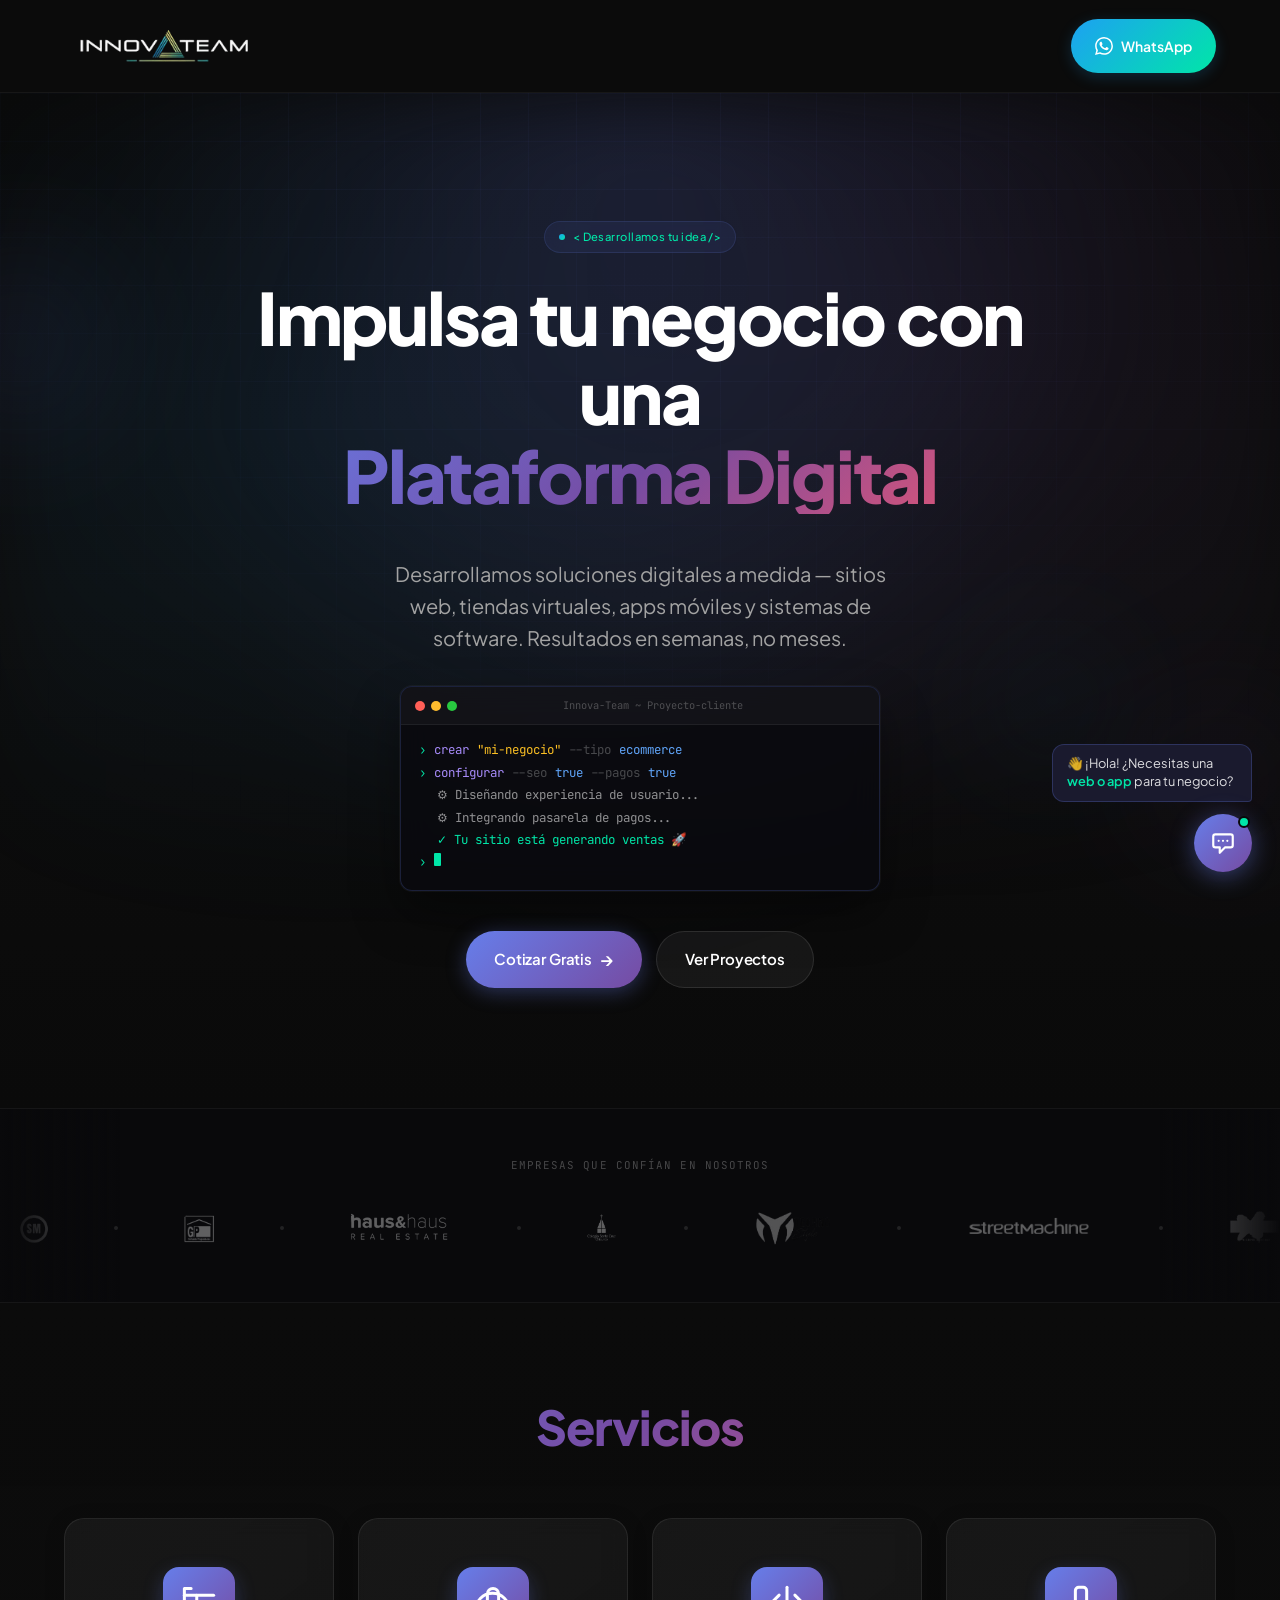
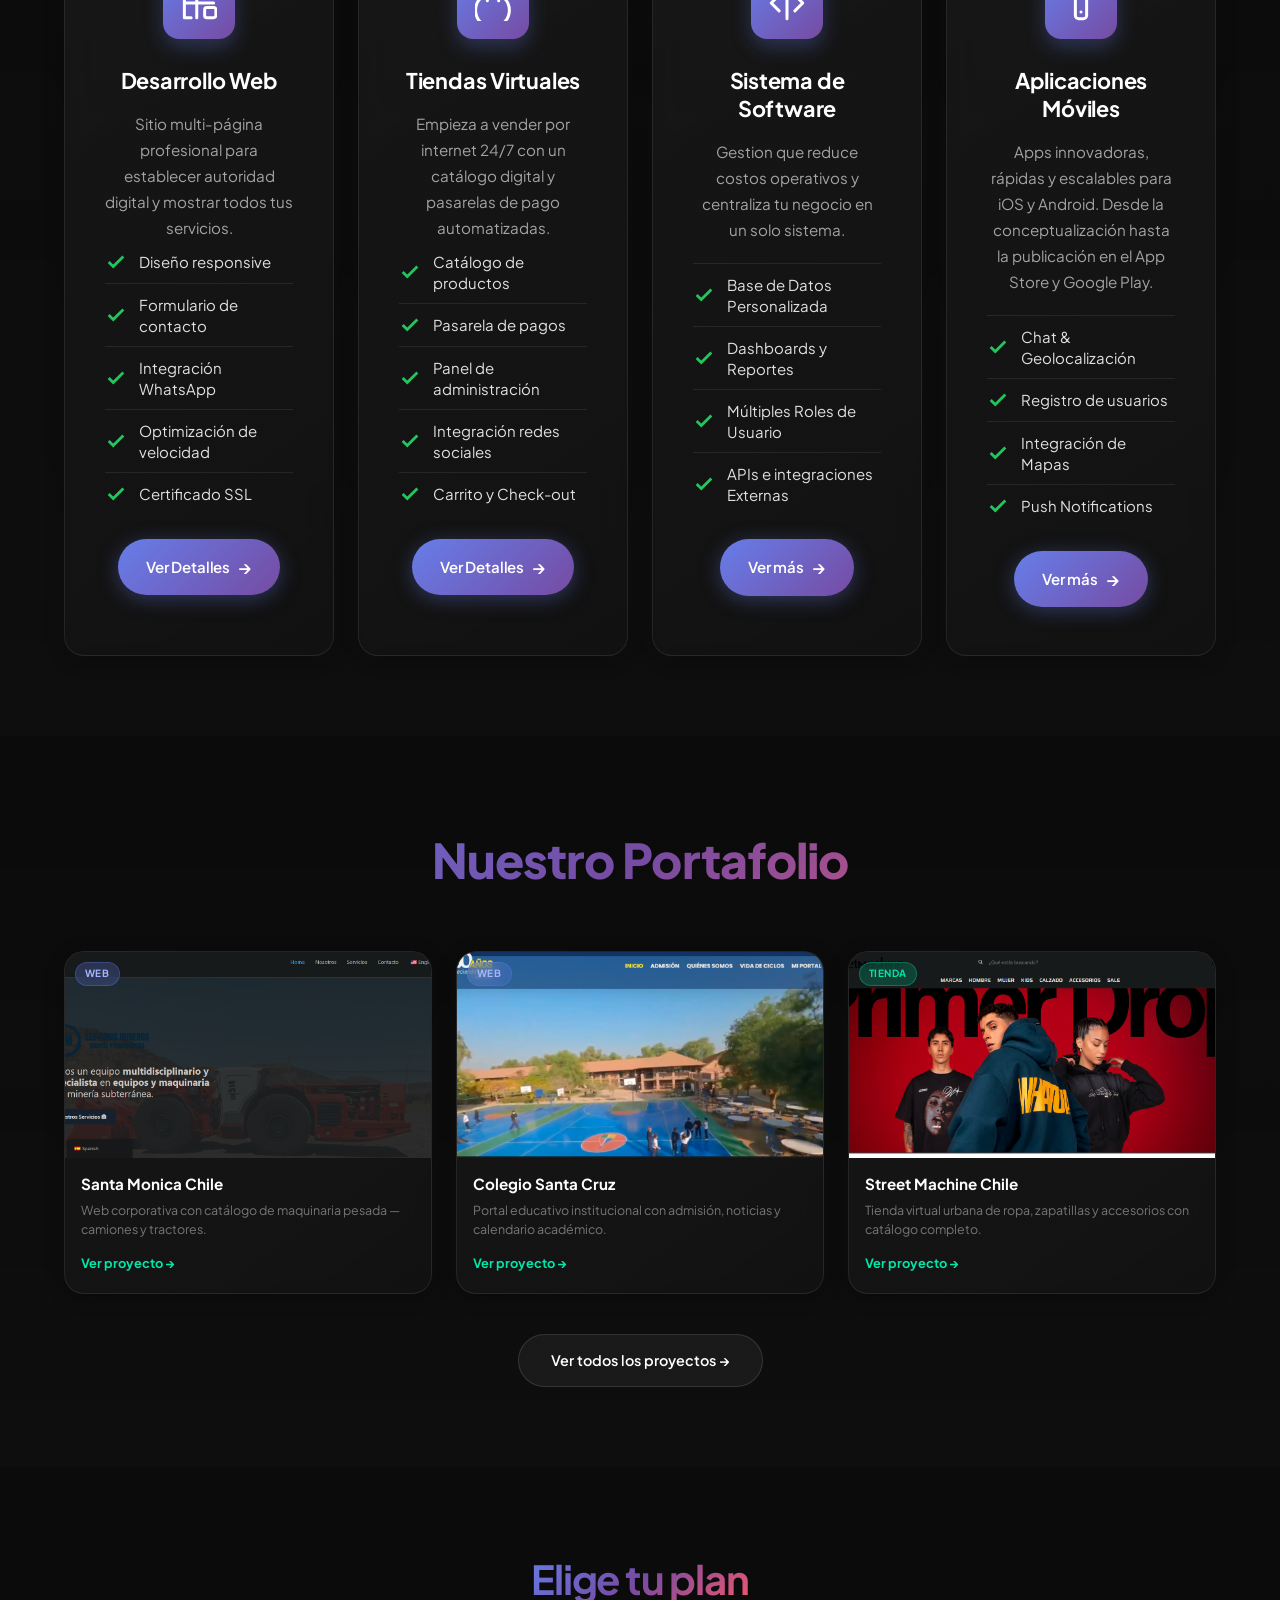
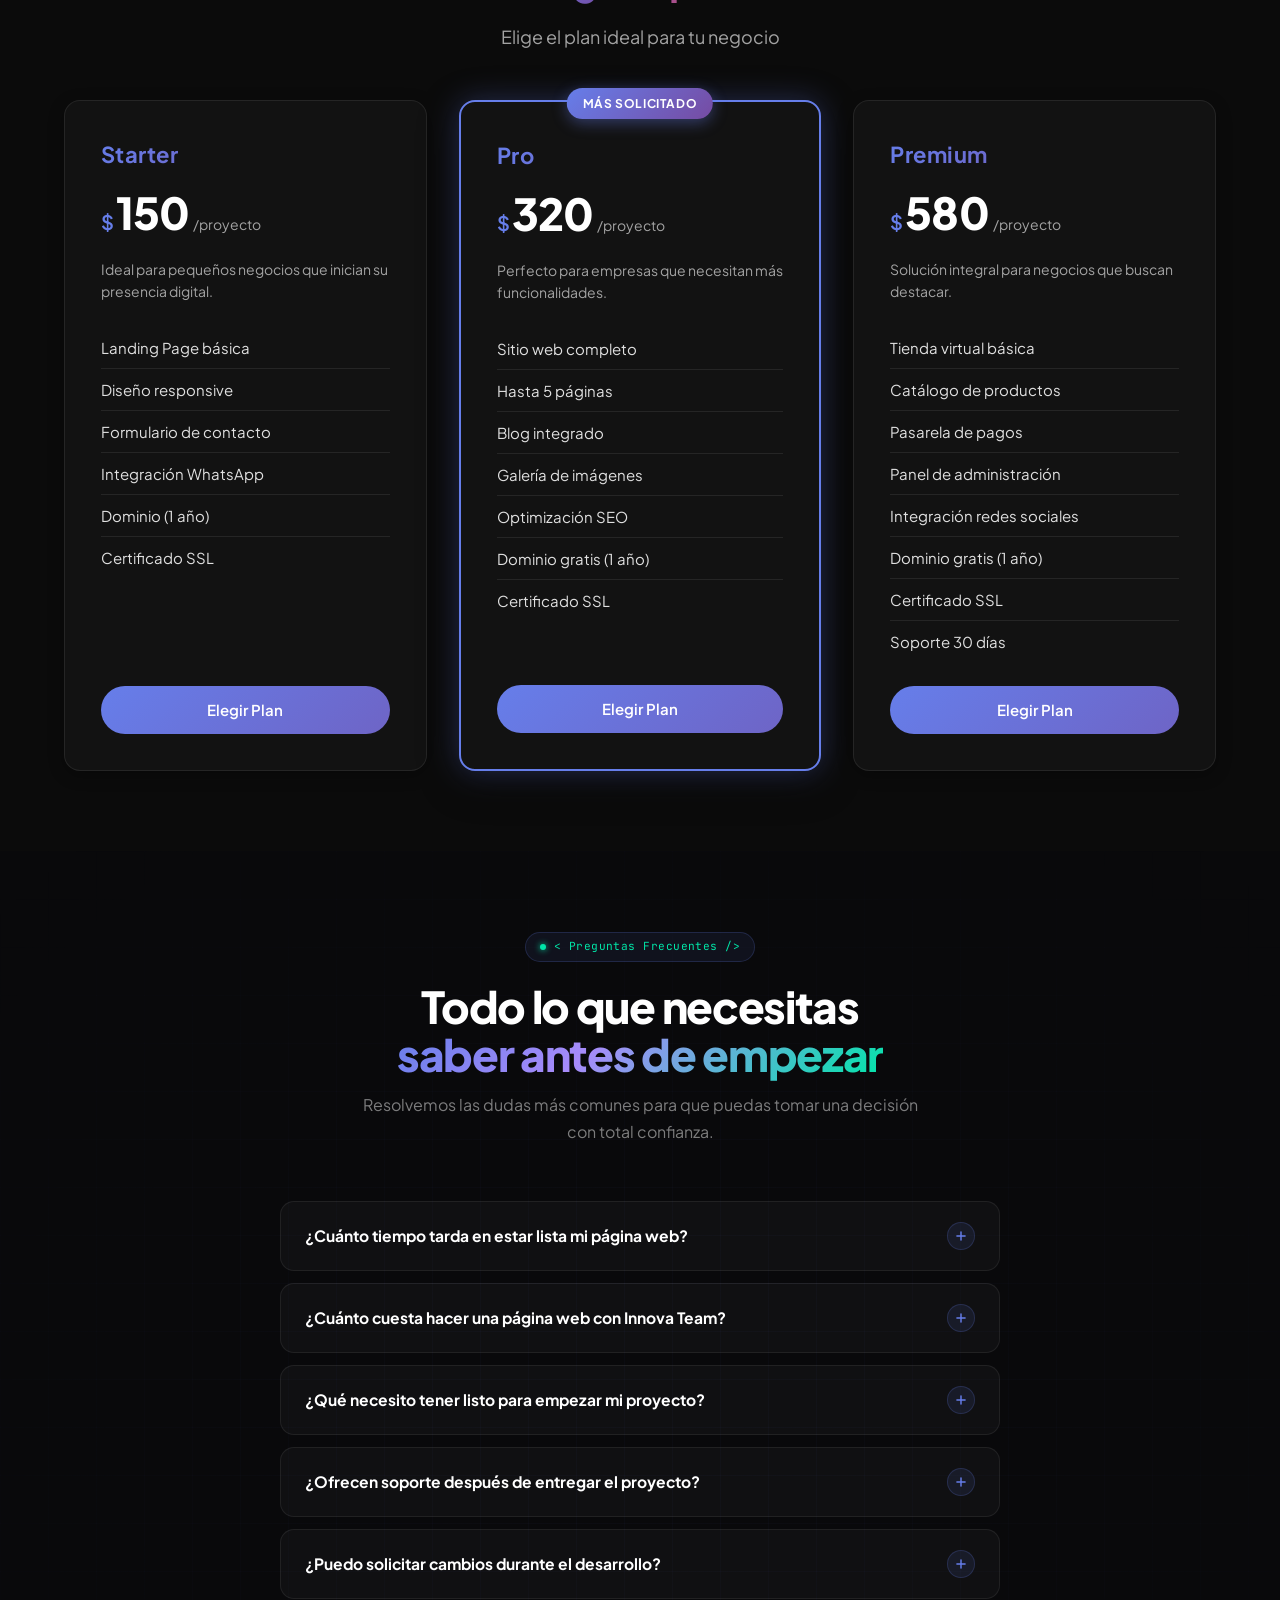
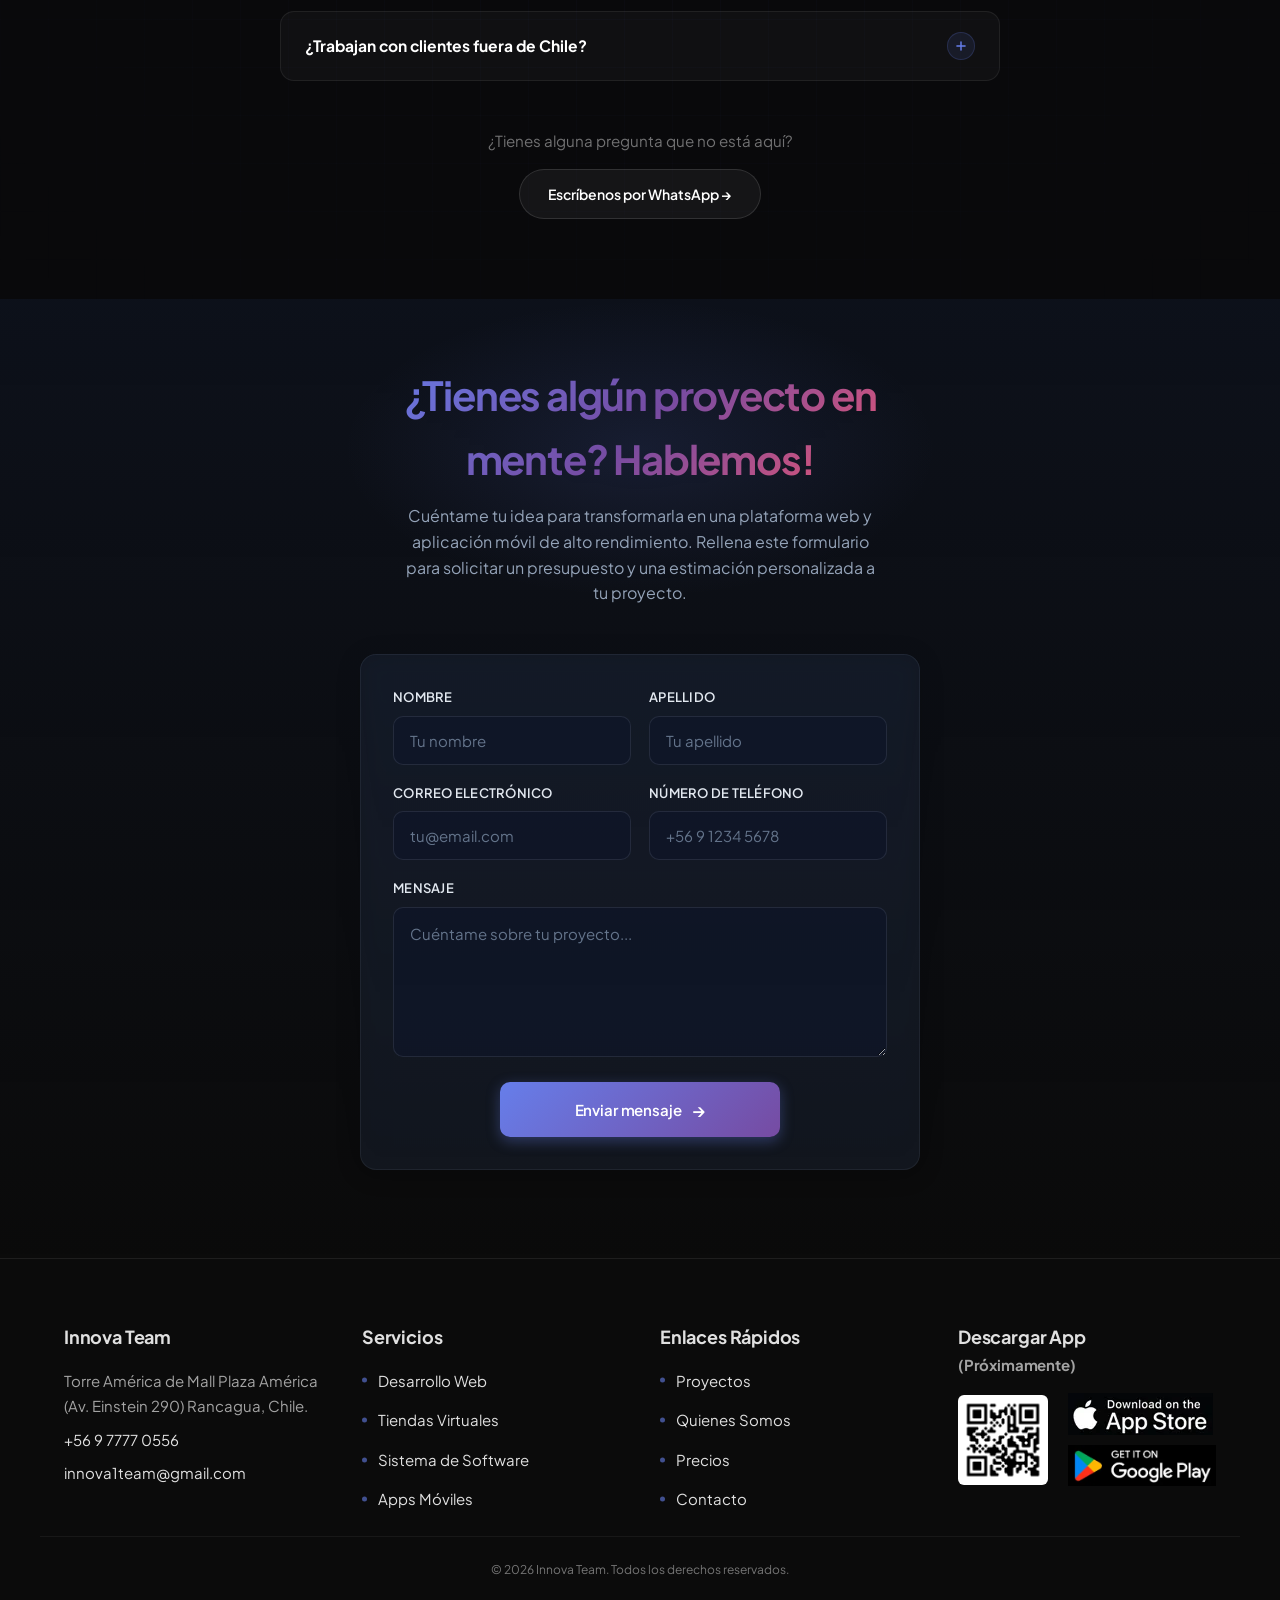
==== commit d9650a7f: "Scroll Empresas1" ====
--- a/index.html
+++ b/index.html
@@ -73,10 +73,10 @@
               </svg>
             </button>
             <ul class="navbar__submenu">
-              <li><a href="index.html" class="navbar__submenu-link">Apps móviles</a></li>
-              <li><a href="index.html" class="navbar__submenu-link">Desarrollo web</a></li>
-              <li><a href="index.html" class="navbar__submenu-link">Tiendas virtuales</a></li>
-              <li><a href="index.html" class="navbar__submenu-link">Sistemas de software</a></li>
+              <li><a href="servicio-app.html" class="navbar__submenu-link">Apps móviles</a></li>
+              <li><a href="servicio-web.html" class="navbar__submenu-link">Desarrollo web</a></li>
+              <li><a href="servicio-tienda.html" class="navbar__submenu-link">Tiendas virtuales</a></li>
+              <li><a href="servicio-software.html" class="navbar__submenu-link">Sistemas de software</a></li>
               <li><a href="index.html" class="navbar__submenu-link">Soporte online</a></li>
             </ul>
           </li>
@@ -211,7 +211,7 @@
       <div class="client-sep"></div>
  
       <div class="client-logo" title="Idelux LED">
-        <img src="assets/logo" alt="Idelux" loading="lazy">
+        <img src="assets/logo.example1.png" alt="Idelux" loading="lazy">
       </div>
       <div class="client-sep"></div>
  
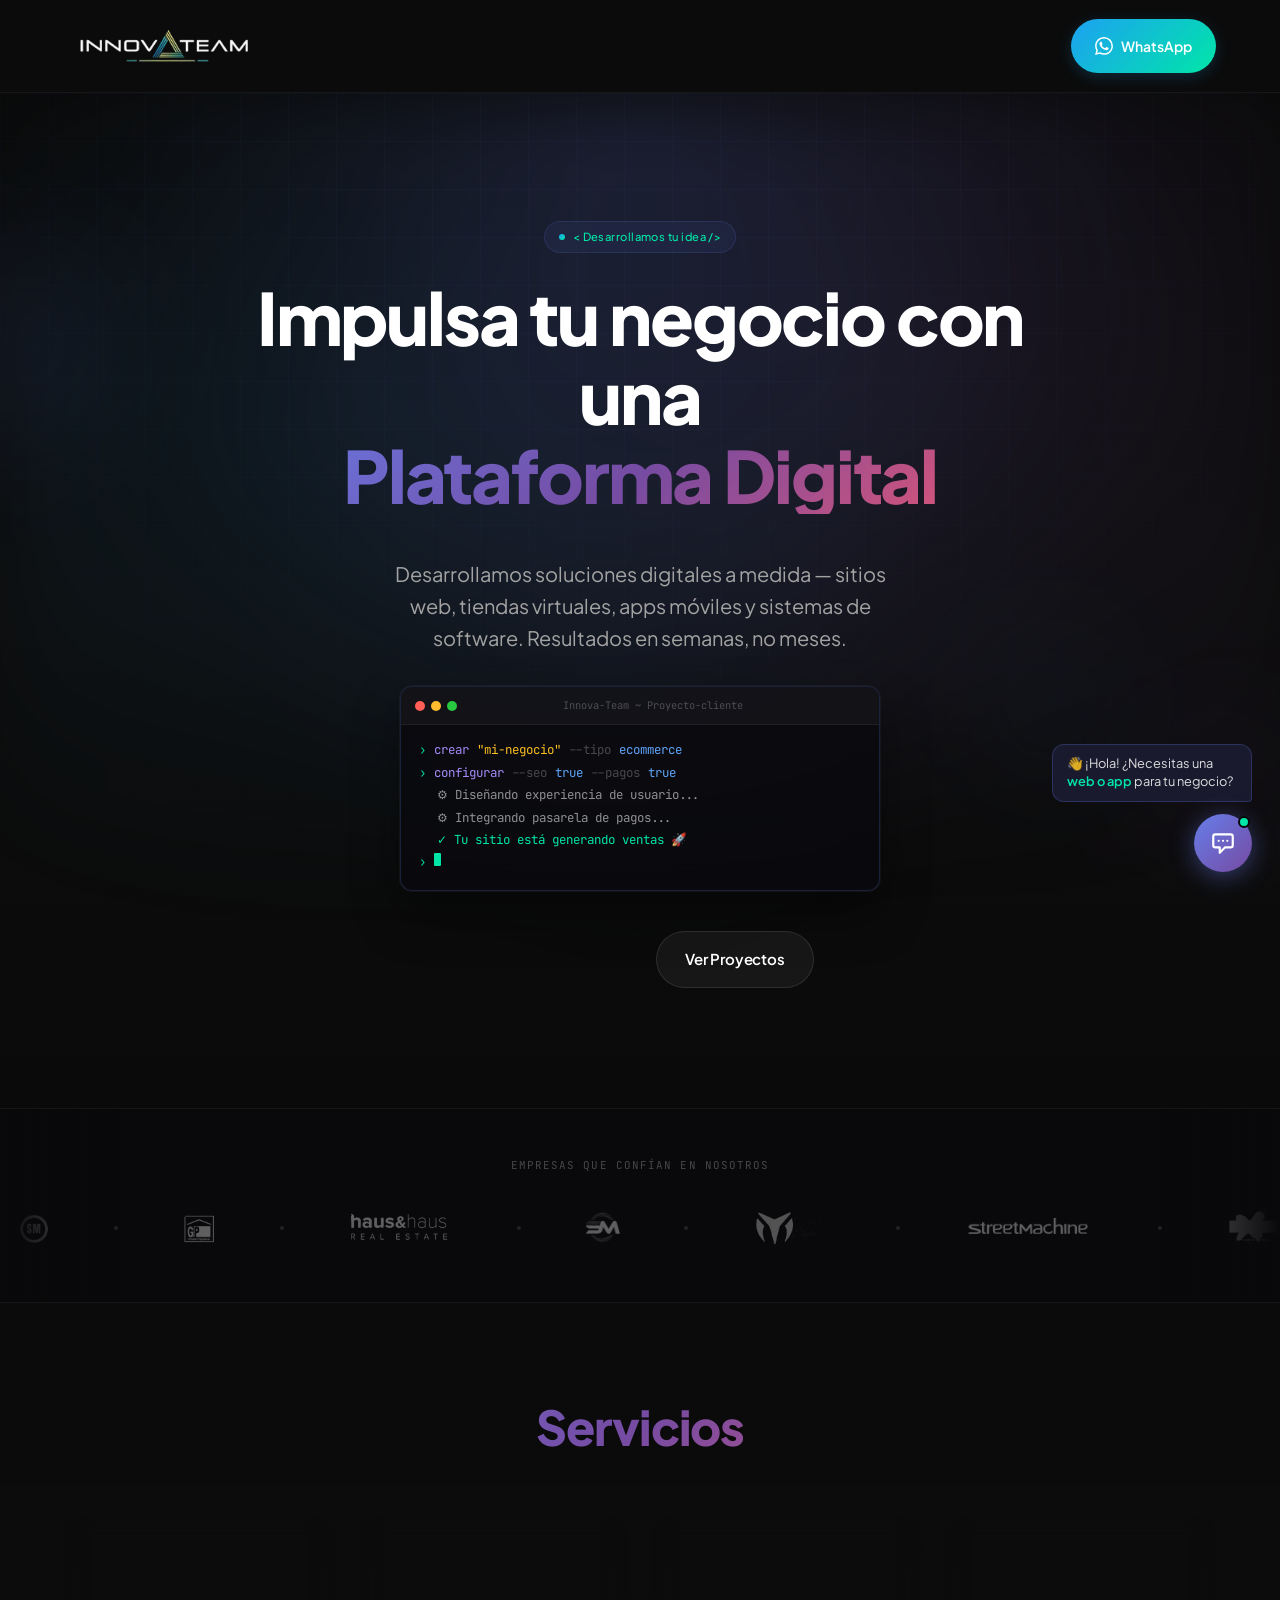
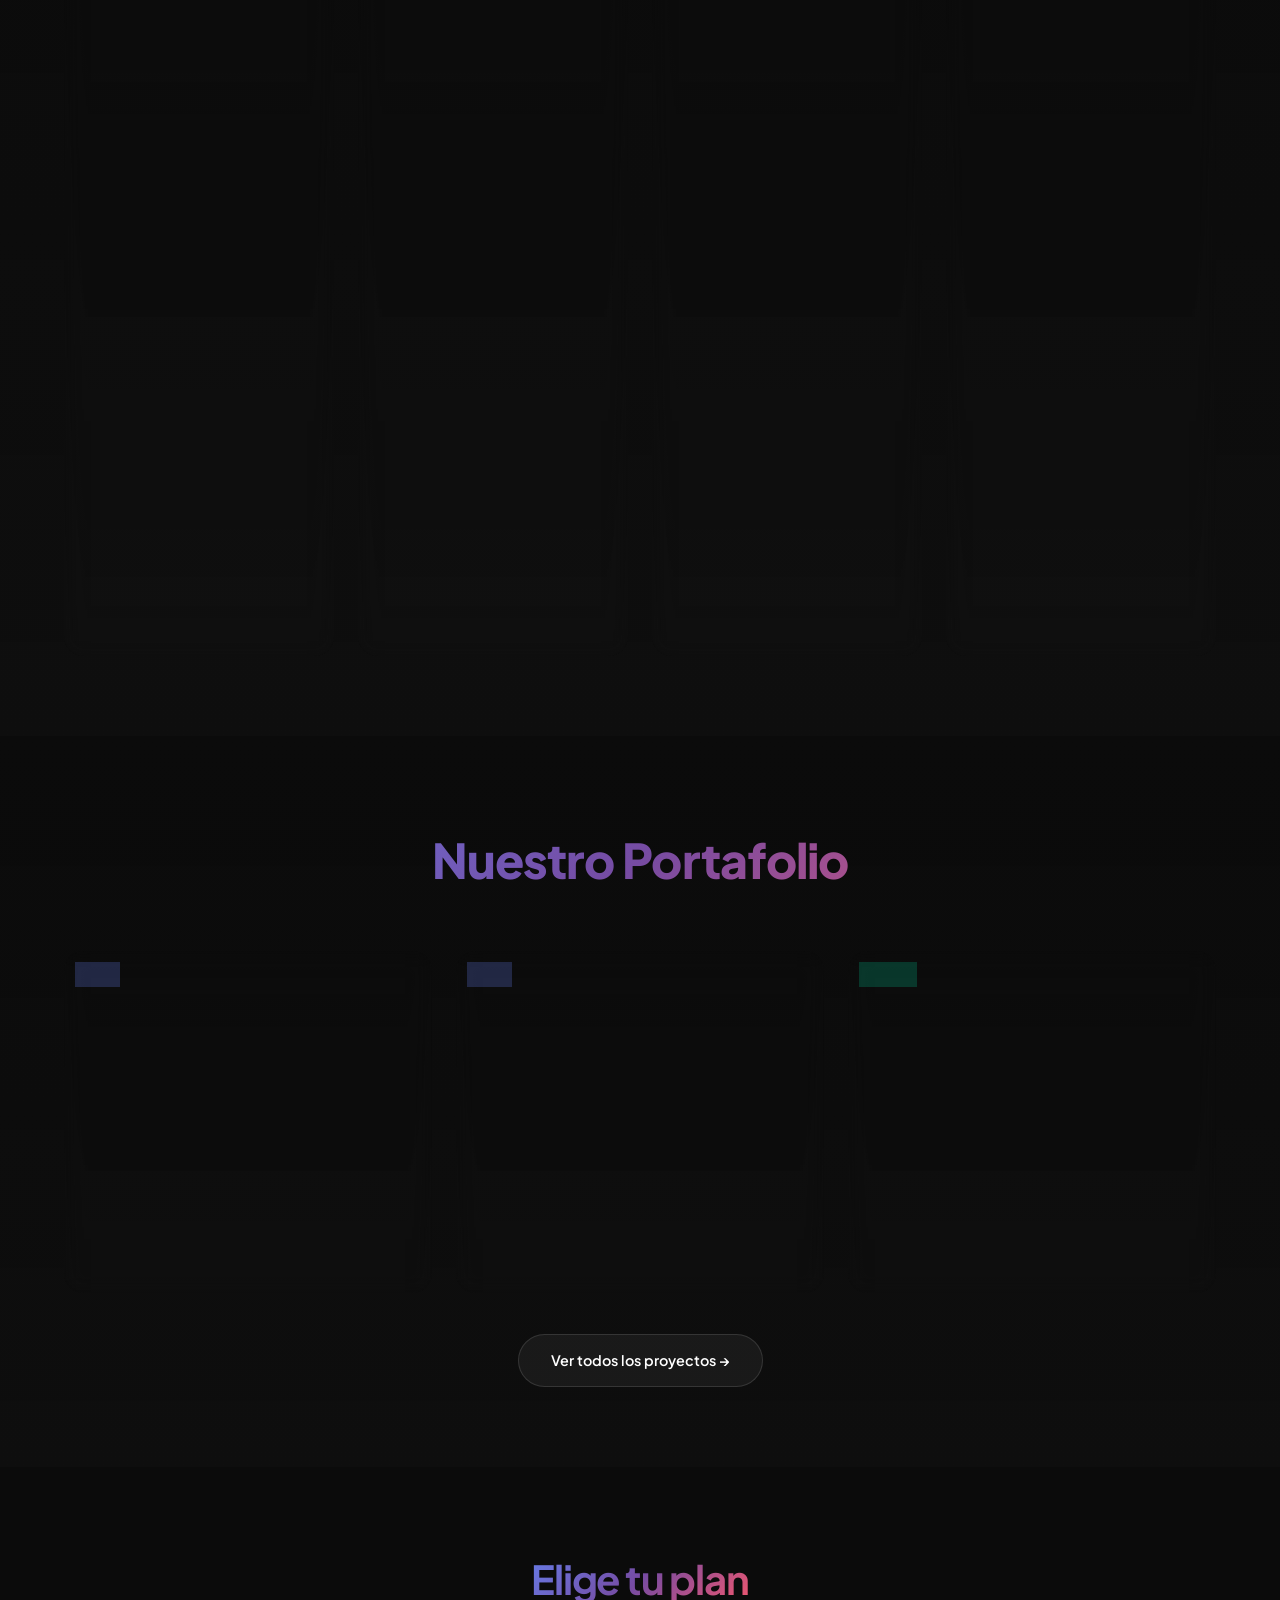
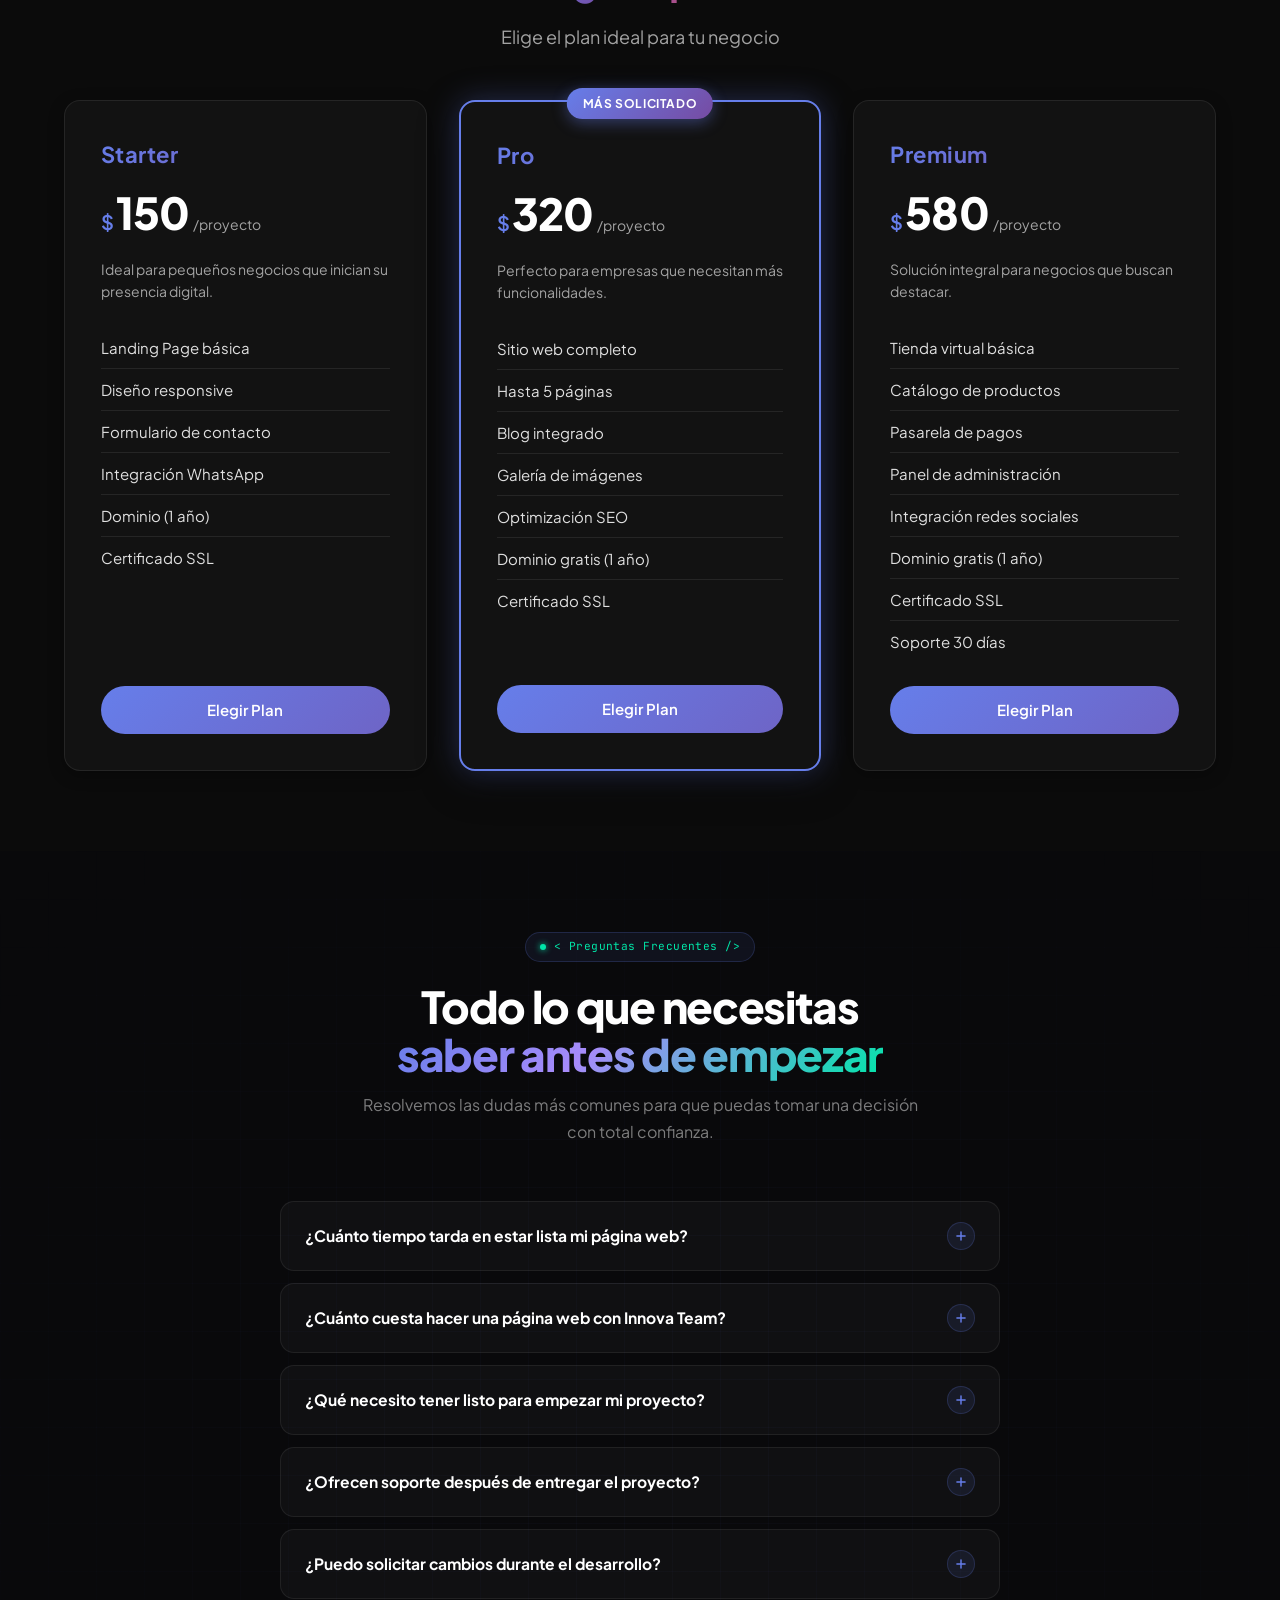
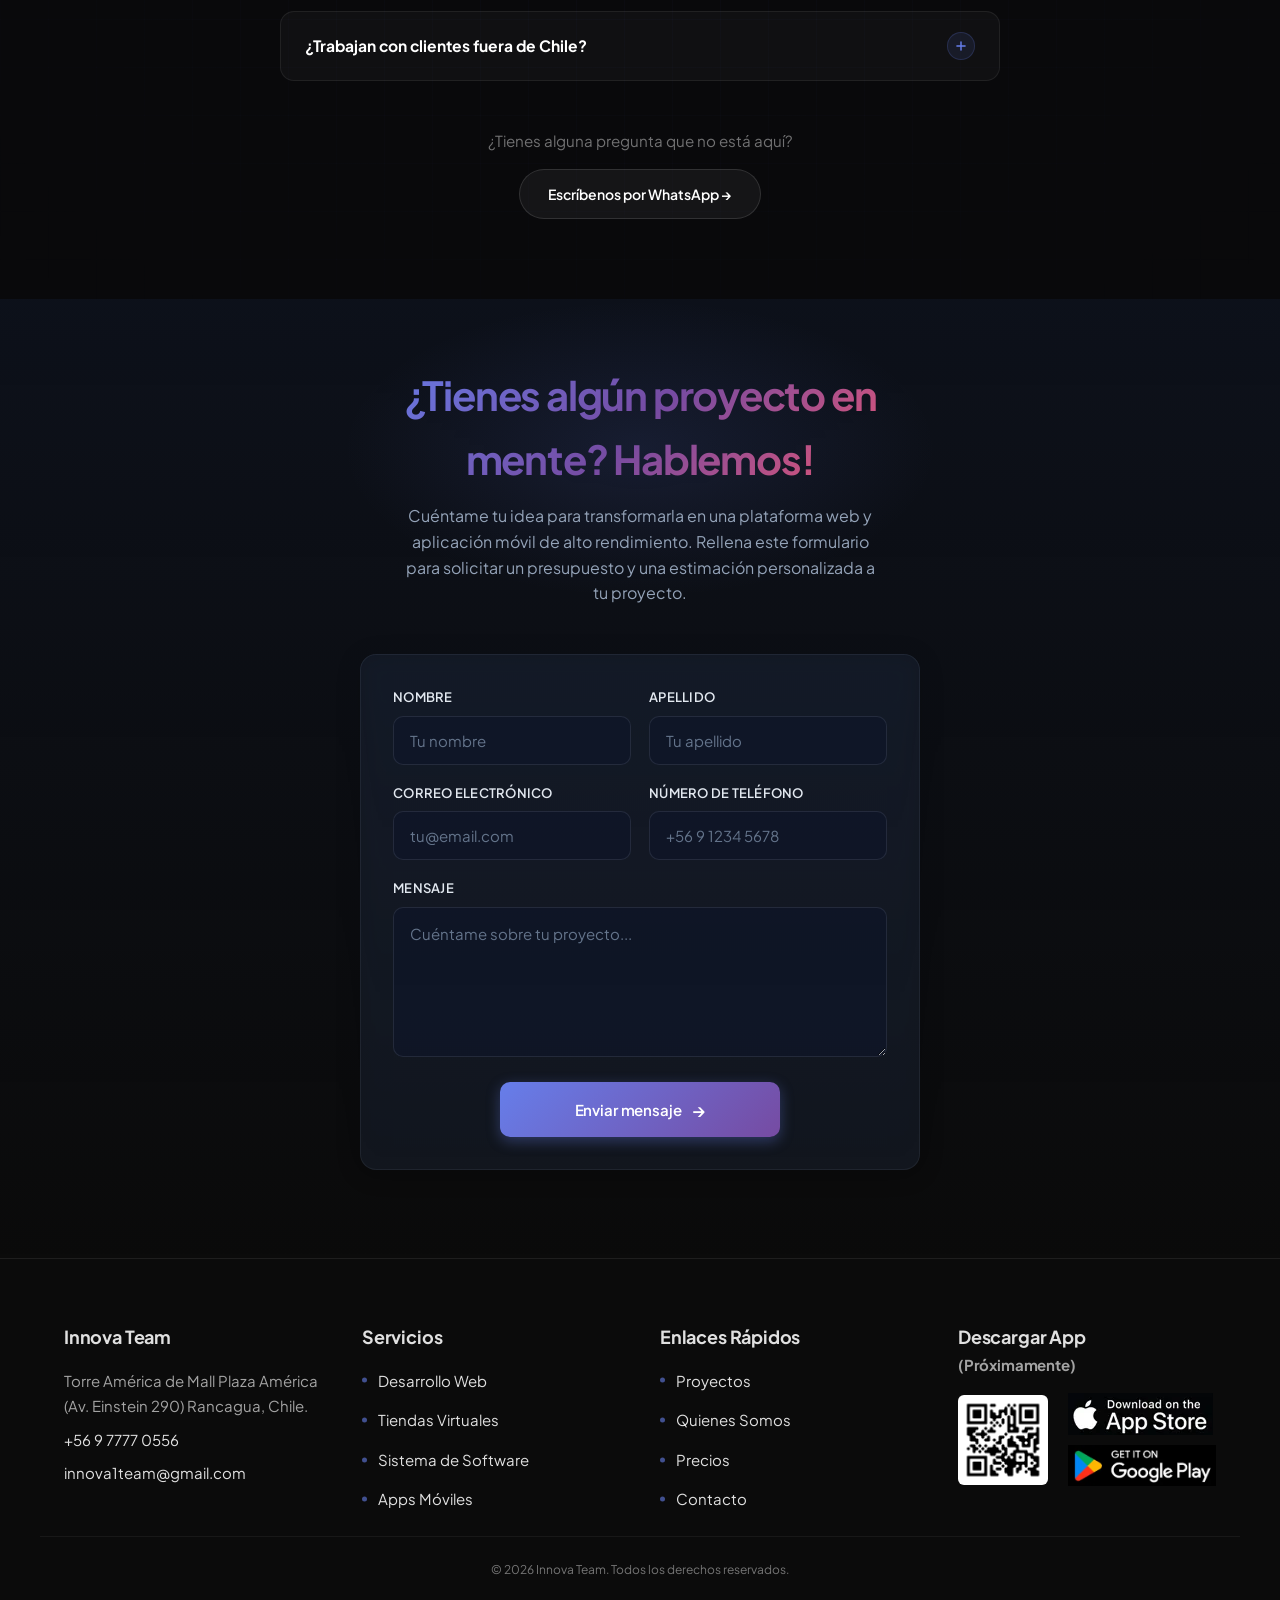
==== commit 358fd05b: "Agregamos ServiciosMenetan" ====
--- a/index.html
+++ b/index.html
@@ -205,8 +205,8 @@
       </div>
       <div class="client-sep"></div>
  
-      <div class="client-logo" title="Colegio Santa Cruz">
-        <img src="assets/logo_SantaCruz.png" alt="Colegio Santa Cruz" loading="lazy">
+      <div class="client-logo" title="Servicios Menetan">
+        <img src="assets/Logo.Menetan.SinFondo.png" alt="Servicios Menetan" loading="lazy">
       </div>
       <div class="client-sep"></div>
  
@@ -761,6 +761,7 @@
 
 
   <!- Footer -->
+ 
   <footer class="footer" role="contentinfo">
     <div class="footer-container">
       
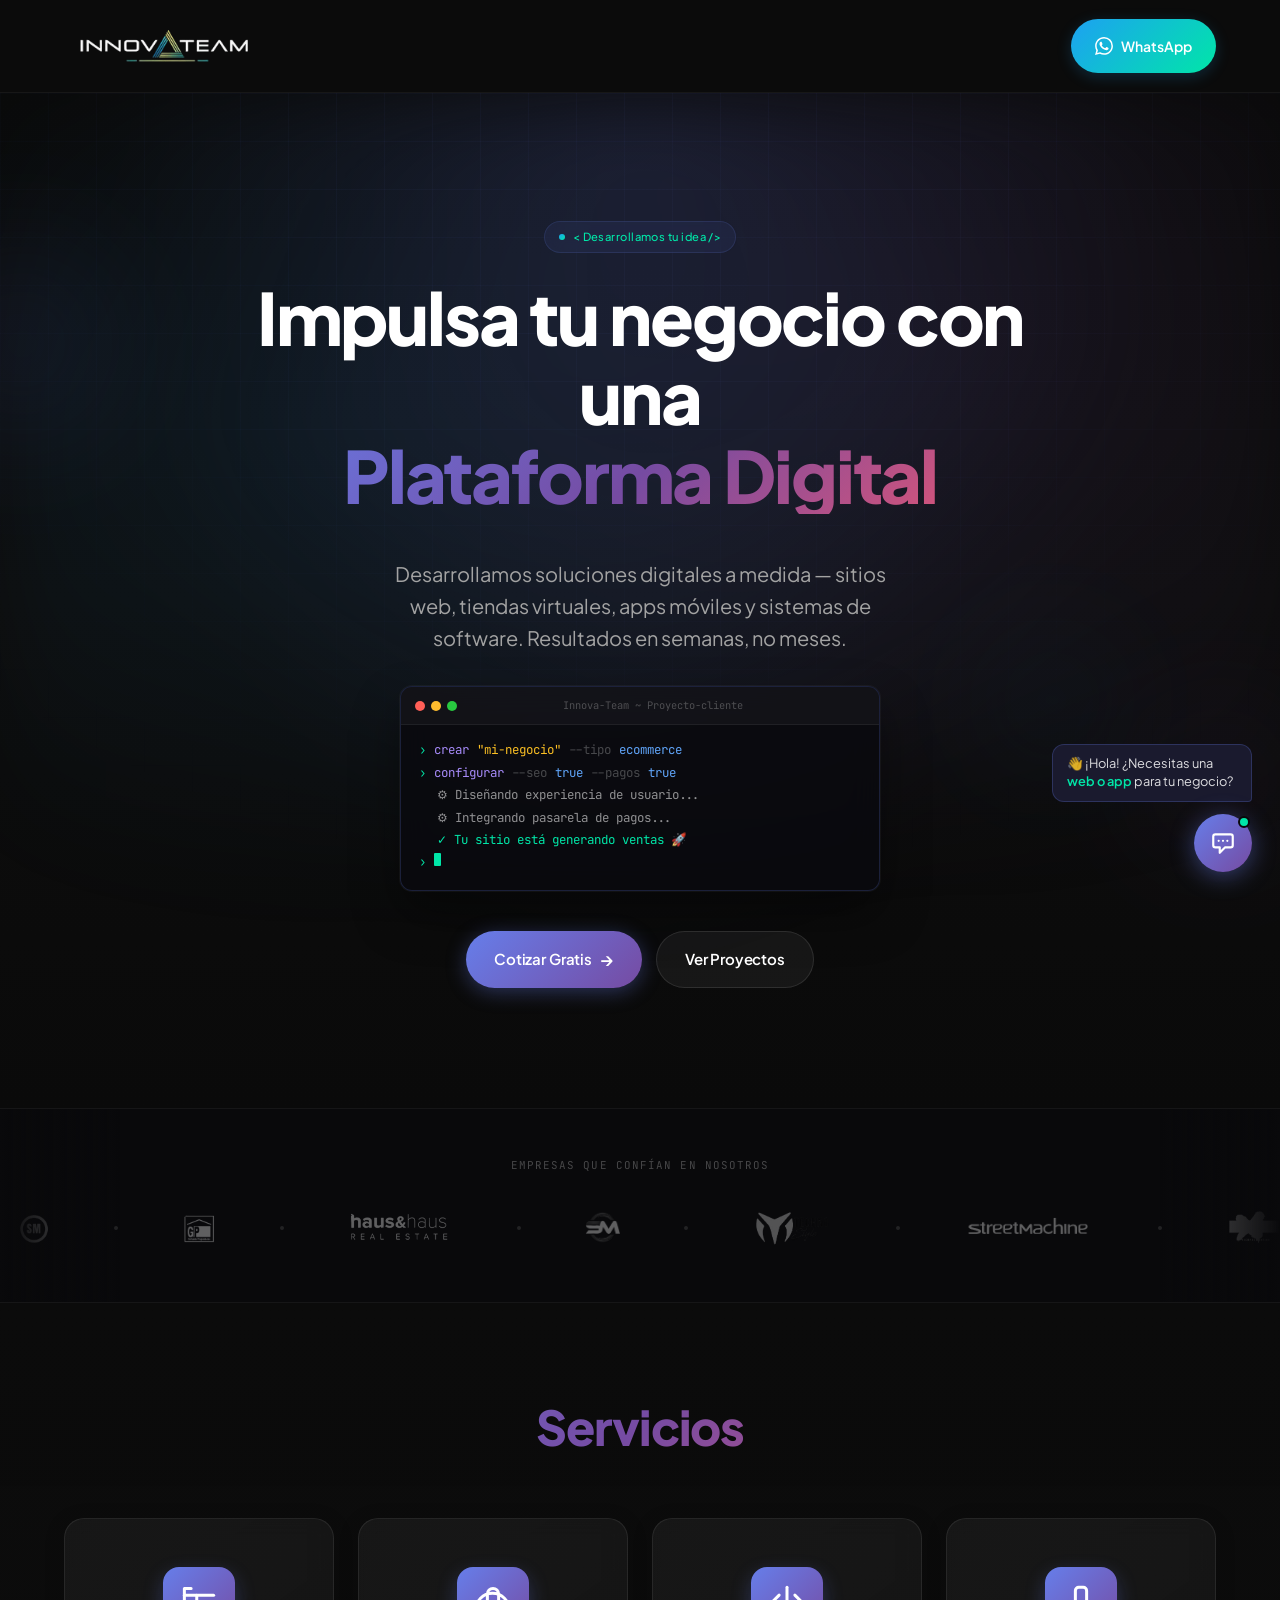
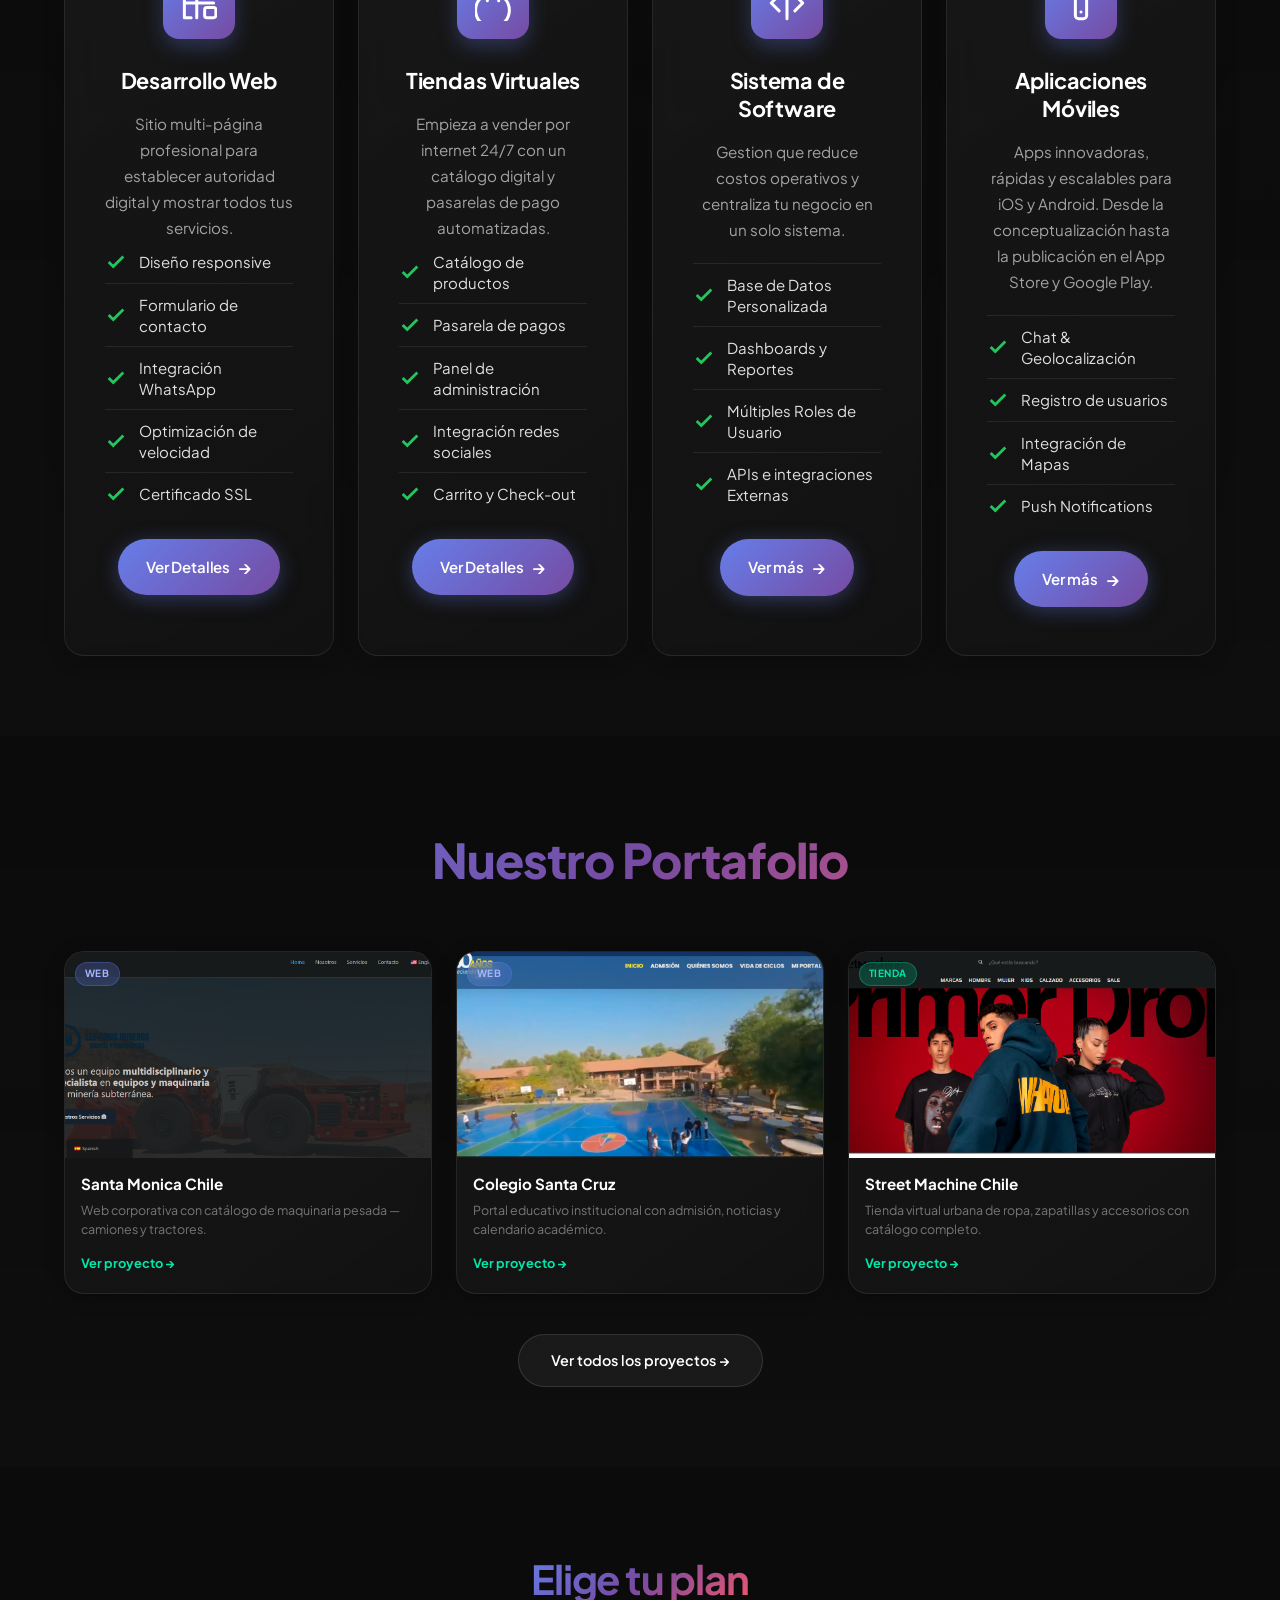
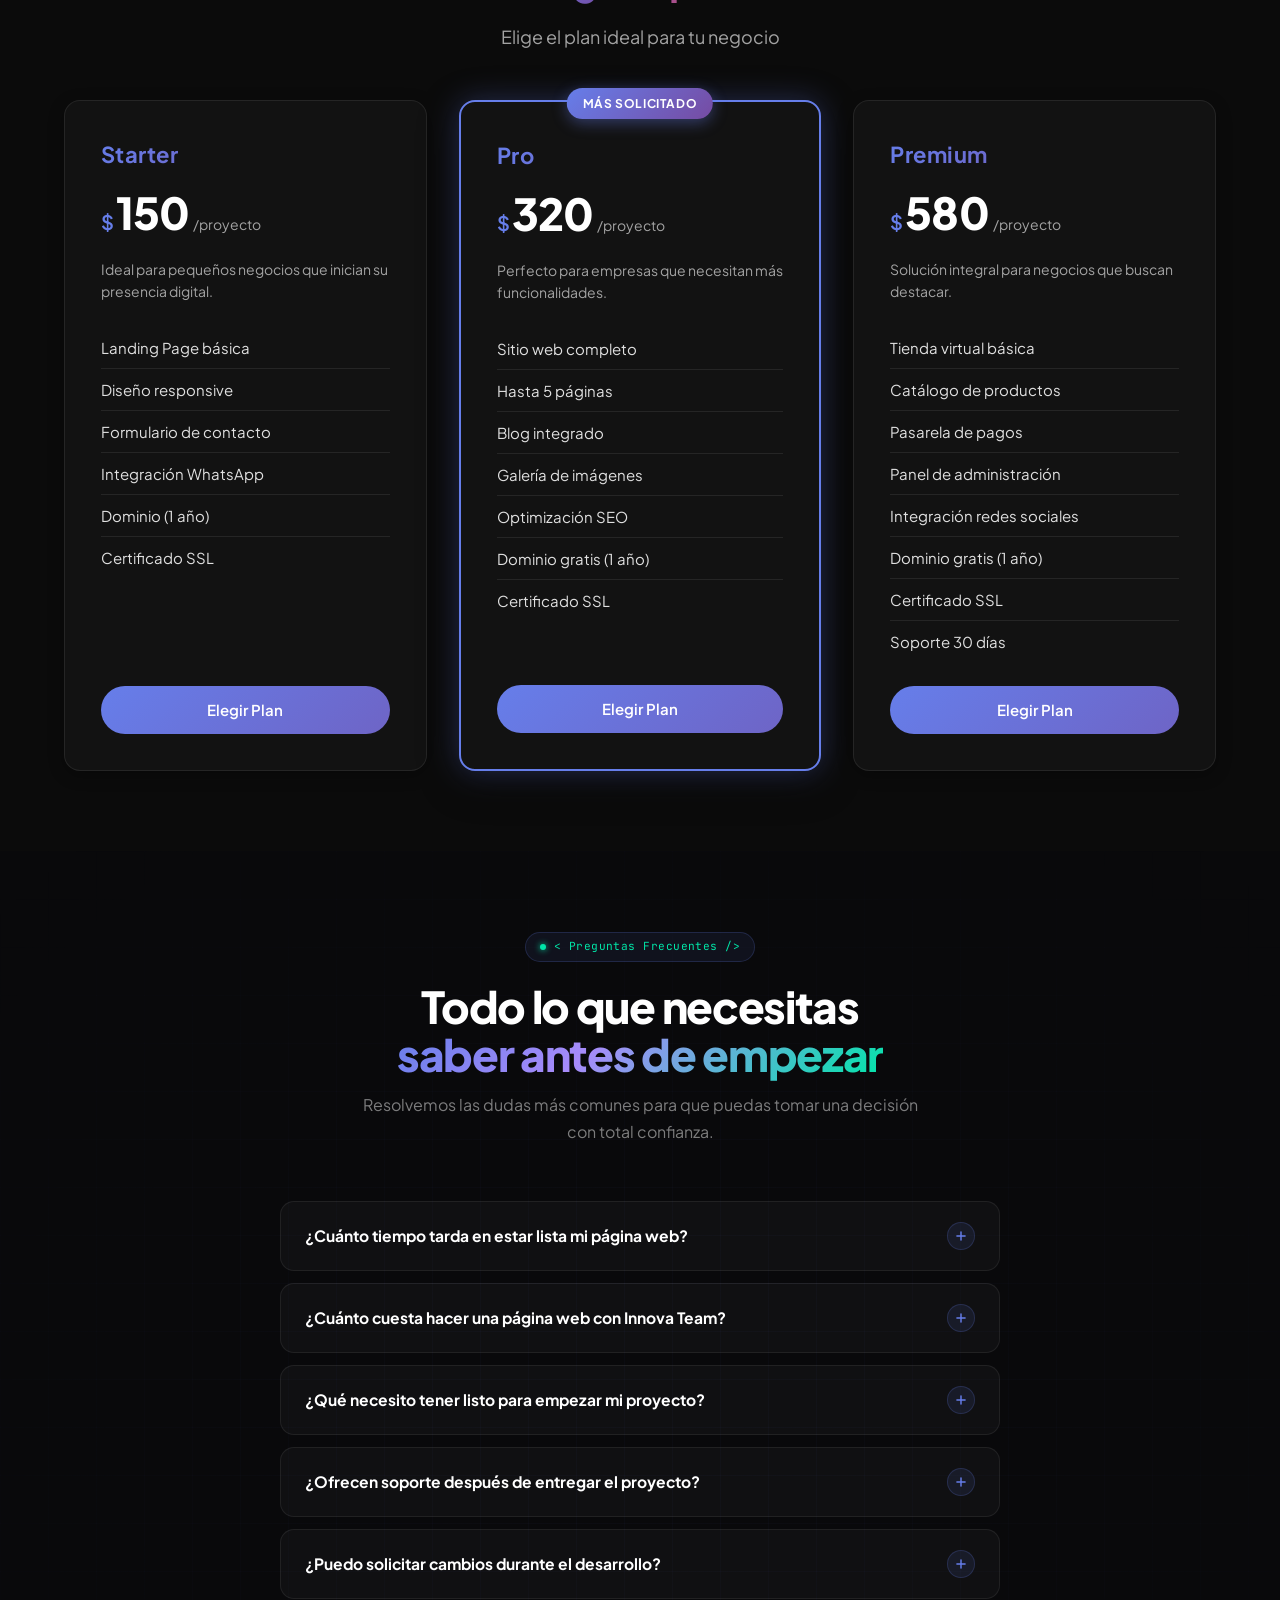
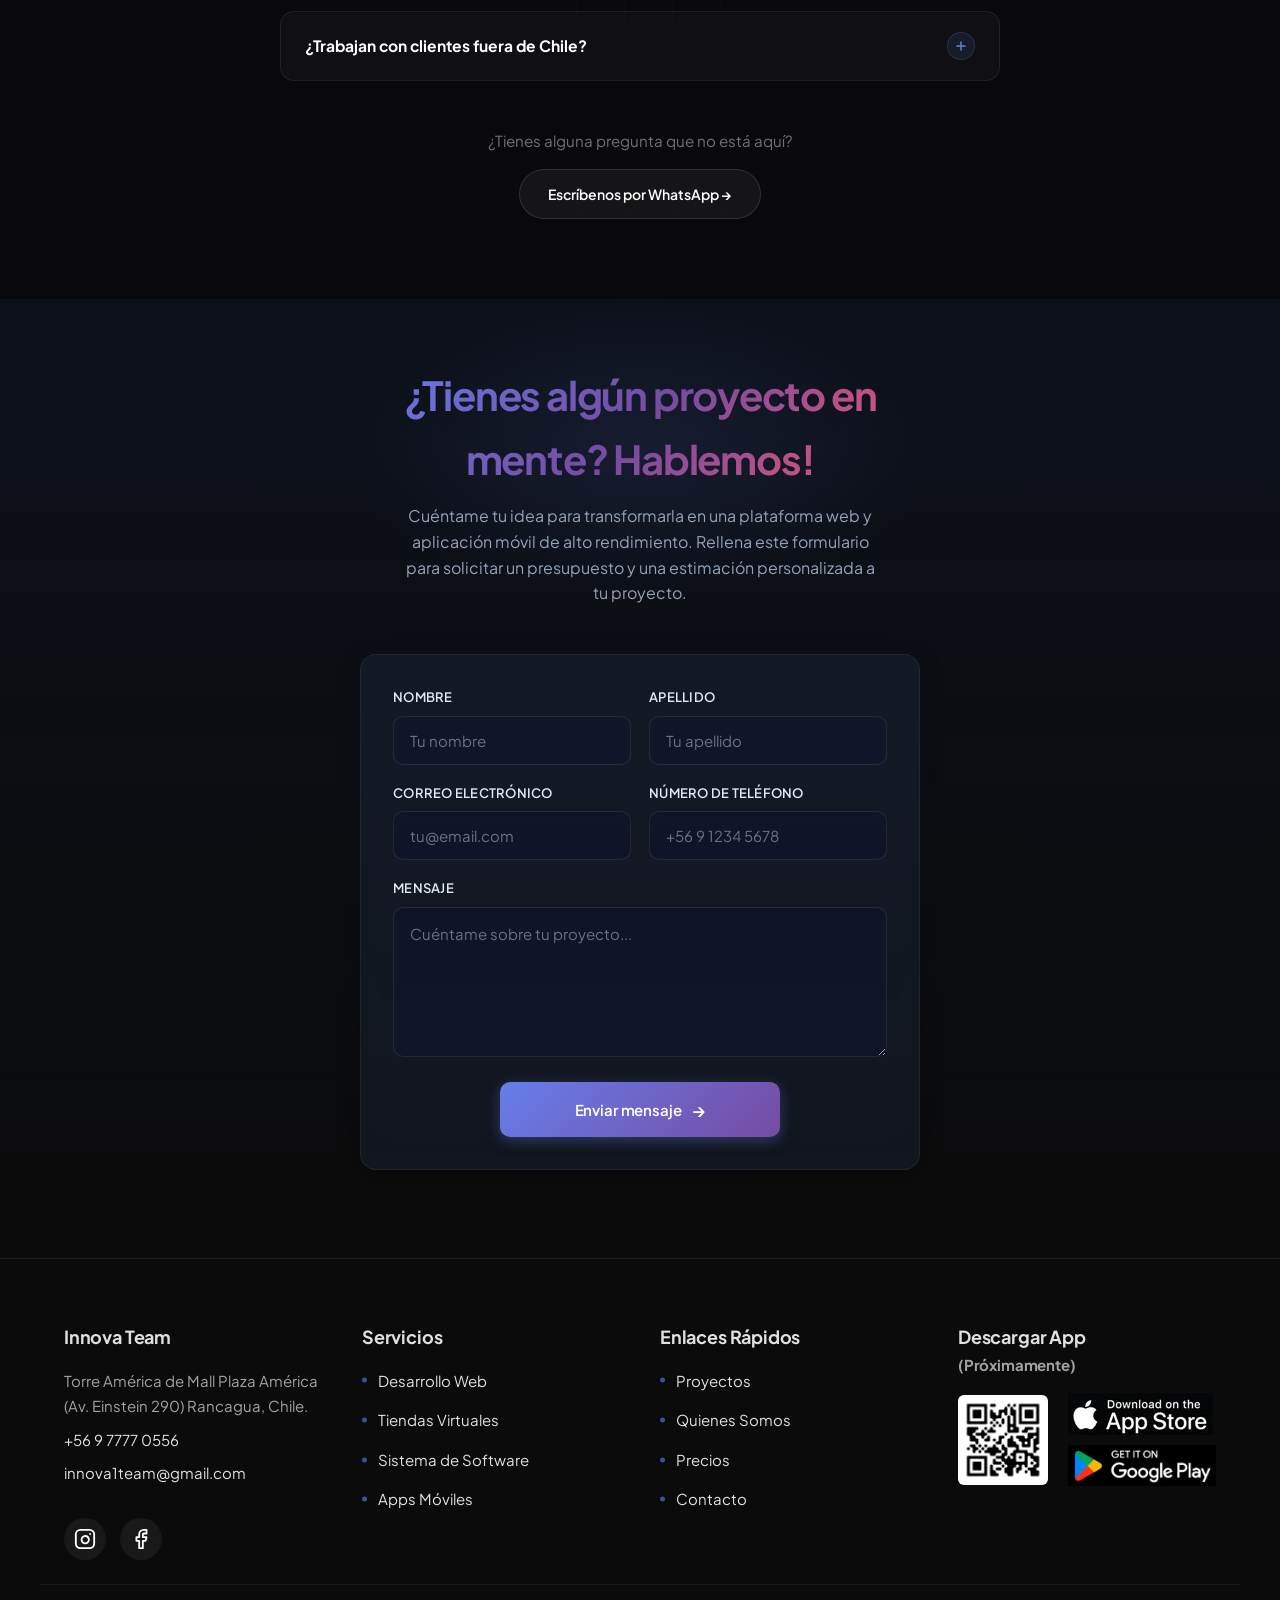
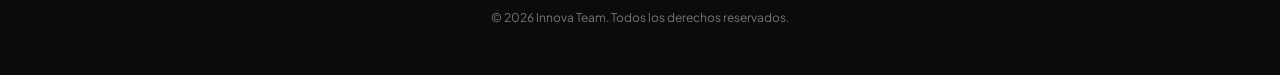
==== commit 3bd2d3d2: "Varios extras modificados" ====
--- a/index.html
+++ b/index.html
@@ -246,8 +246,8 @@
       </div>
       <div class="client-sep"></div>
  
-      <div class="client-logo" title="Colegio Santa Cruz">
-        <img src="assets/logo_SantaCruz.png" alt="Colegio Santa Cruz" loading="lazy">
+      <div class="client-logo" title="Corporacion VENECUM">
+        <img src="assets/logo.venecum.png" alt="Colegio Santa Cruz" loading="lazy">
       </div>
       <div class="client-sep"></div>
  
@@ -773,6 +773,50 @@
           <p><a href="tel:+56977770556">+56 9 7777 0556</a></p>
           <p><a href="mailto:innova1team@gmail.com">innova1team@gmail.com</a></p>
         </address>
+
+       <div class="footer-social">
+         <a href="https://www.instagram.com/innova1team/"
+     target="_blank"
+     aria-label="Instagram"
+     class="footer-social__link">
+
+    <svg xmlns="http://www.w3.org/2000/svg"
+         width="22"
+         height="22"
+         viewBox="0 0 24 24"
+         fill="none"
+         stroke="currentColor"
+         stroke-width="2"
+         stroke-linecap="round"
+         stroke-linejoin="round">
+
+      <rect x="2" y="2" width="20" height="20" rx="5" ry="5"></rect>
+      <path d="M16 11.37a4 4 0 1 1-7.75 1.25 4 4 0 0 1 7.75-1.25z"></path>
+      <line x1="17.5" y1="6.5" x2="17.51" y2="6.5"></line>
+
+    </svg>
+          </a>
+         <a href="https://www.facebook.com/profile.php?id=61589025037458&locale=es_LA"
+     target="_blank"
+     aria-label="Facebook"
+     class="footer-social__link">
+
+    <svg xmlns="http://www.w3.org/2000/svg"
+         width="22"
+         height="22"
+         viewBox="0 0 24 24"
+         fill="none"
+         stroke="currentColor"
+         stroke-width="2"
+         stroke-linecap="round"
+         stroke-linejoin="round">
+
+      <path d="M18 2h-3a5 5 0 0 0-5 5v3H7v4h3v8h4v-8h3l1-4h-4V7a1 1 0 0 1 1-1h3z"></path>
+
+    </svg>
+           </a>
+        </div>
+
       </div>
 
       <!-- Columna 2: Servicios -->
--- a/css/footer.css
+++ b/css/footer.css
@@ -291,3 +291,37 @@
 .footer-column__address a:hover {
   color: var(--color-primary);
 }
+.footer-social {
+  display: flex;
+  align-items: center;
+  gap: 0.85rem;
+  margin-top: 1rem;
+}
+
+.footer-social__link {
+  display: flex;
+  align-items: center;
+  justify-content: center;
+
+  width: 42px;
+  height: 42px;
+
+  border-radius: 50%;
+
+  background: rgba(255,255,255,0.06);
+
+  color: #ffffff;
+
+  transition:
+    transform 0.3s ease,
+    background 0.3s ease,
+    color 0.3s ease;
+}
+
+.footer-social__link:hover {
+  transform: translateY(-3px);
+
+  background: #ffffff;
+
+  color: #111111;
+}
